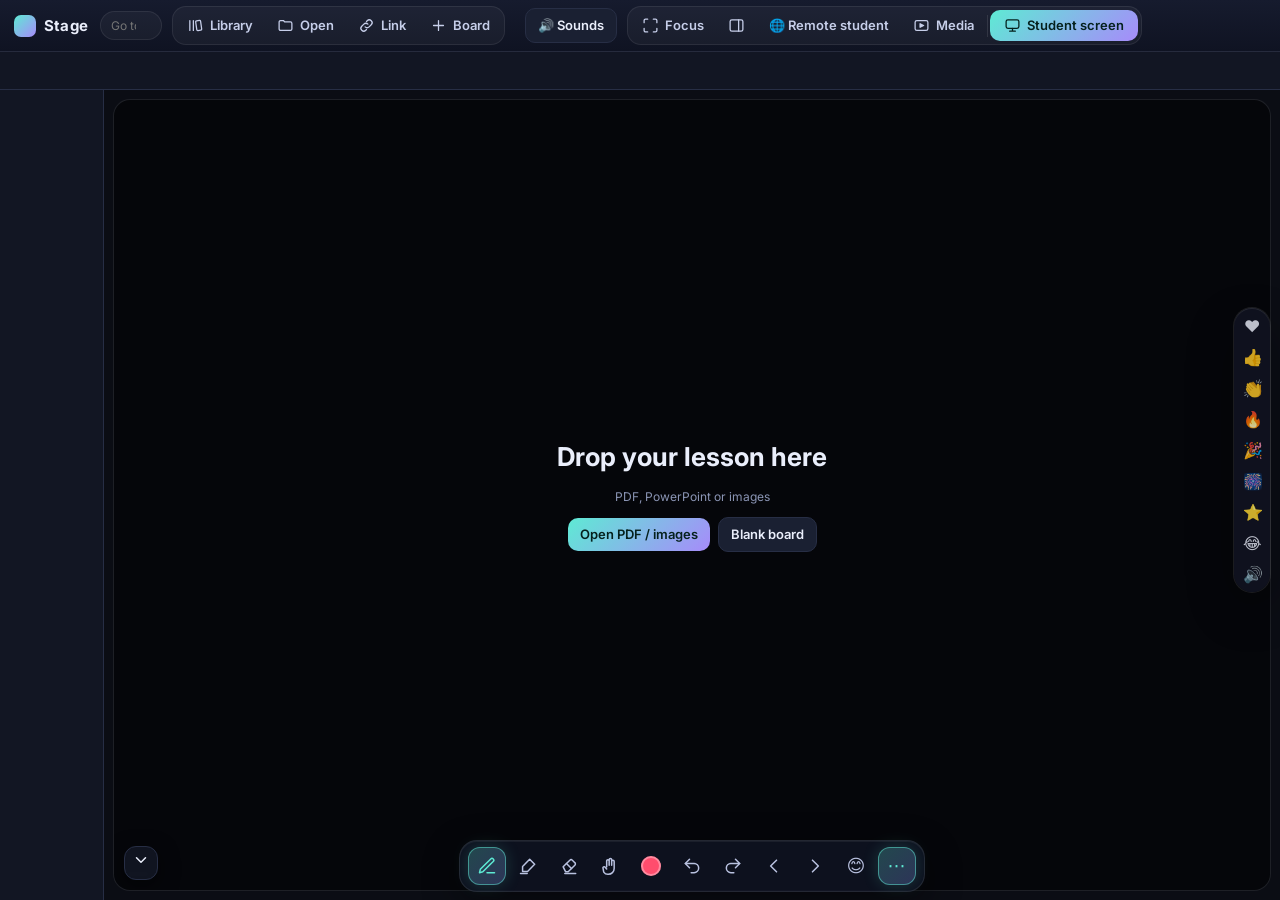
==== stage.html @ eb4d81be "Add files via upload" ====
<!doctype html><html lang="en"><head><meta charset="utf-8"><meta name="referrer" content="strict-origin-when-cross-origin"><meta name="viewport" content="width=device-width,initial-scale=1,viewport-fit=cover"><title>LessonStage Pro · LessoScript</title><link rel="manifest" href="manifest.json"><link rel="icon" href="icon-192.png">
<link rel="preconnect" href="https://cdnjs.cloudflare.com"><link rel="preconnect" href="https://fonts.gstatic.com" crossorigin><link href="https://fonts.googleapis.com/css2?family=Inter:wght@400;600;700&family=Noto+Naskh+Arabic:wght@400;700&family=Amiri:wght@400;700&display=swap" rel="stylesheet" media="print" onload="this.media='all'">
<script>/* pdf.js is loaded on first use (not as a blocking <script>), so a slow or blocked CDN can no longer freeze or crash the whole Stage */
(function(){const V='https://cdnjs.cloudflare.com/ajax/libs/pdf.js/3.11.174/',shim={GlobalWorkerOptions:{},getDocument(o){return{promise:load().then(L=>L.getDocument(o).promise)}}};let ld=null;
function load(){if(window.pdfjsLib&&window.pdfjsLib!==shim)return Promise.resolve(window.pdfjsLib);return ld||(ld=new Promise((ok,no)=>{const e=document.createElement('script');e.src=V+'pdf.min.js';e.onload=()=>{const L=window.pdfjsLib;if(!L||L===shim){ld=null;return no(new Error('PDF library failed to start'))}L.GlobalWorkerOptions.workerSrc=V+'pdf.worker.min.js';ok(L)};e.onerror=()=>{ld=null;no(new Error('PDF library could not load - check your connection'))};document.head.appendChild(e)}))}
window.pdfjsLib=shim;addEventListener('load',()=>setTimeout(()=>{load().catch(()=>{})},3000))})()</script><script>window.lz=()=>window.JSZip?Promise.resolve(window.JSZip):new Promise((r,j)=>{const e=document.createElement("script");e.src="https://cdnjs.cloudflare.com/ajax/libs/jszip/3.10.1/jszip.min.js";e.onload=()=>r(window.JSZip);e.onerror=j;document.head.appendChild(e)})</script>
<style>
:root{--bg:#0b0d14;--s1:#121623;--s2:#1a2032;--bd:#272e45;--tx:#eaeefb;--mu:#8b95b5;--a:#5eead4;--b:#a78bfa;--g:linear-gradient(135deg,#5eead4,#a78bfa);color-scheme:dark}
*{box-sizing:border-box}html,body{height:100%;margin:0}
body{background:var(--bg);color:var(--tx);font:14px/1.45 Inter,'Noto Naskh Arabic',system-ui,sans-serif;overflow:hidden;padding:env(safe-area-inset-top,0) 0 env(safe-area-inset-bottom,0)}
button,input,textarea{font:inherit;color:inherit}button{border:0;background:none;cursor:pointer}
#app{height:100%;display:grid;grid-template-columns:104px 1fr 330px;grid-template-rows:52px 38px 1fr}
.top{grid-column:1/4;display:flex;align-items:center;gap:8px;padding:0 12px;border-bottom:1px solid var(--bd);background:var(--s1)}
.brand{font-weight:700;display:flex;gap:8px;align-items:center}.brand i{width:22px;height:22px;border-radius:7px;background:var(--g)}
.sp{flex:1}.mu{color:var(--mu);font-size:12px}
.btn{display:inline-flex;align-items:center;gap:6px;padding:7px 12px;border-radius:10px;border:1px solid var(--bd);background:var(--s2);font-weight:600;font-size:13px;white-space:nowrap}
.btn:hover{border-color:#44507a}.btn.pri{background:var(--g);color:#05211d;border:0}
#rail{overflow:auto;padding:10px 8px;display:flex;flex-direction:column;gap:8px;border-right:1px solid var(--bd);background:var(--s1)}
.th{position:relative;border-radius:8px;overflow:hidden;outline:2px solid transparent;opacity:.65;flex:none;background:#000}.th.on{outline-color:var(--a);opacity:1}.th img{width:100%;display:block}
.th b{position:absolute;left:4px;bottom:3px;font-size:10px;background:#000b;padding:0 5px;border-radius:4px}
#col{position:relative;min-width:0;min-height:0;padding:12px 12px 84px;display:flex}
#stage{position:relative;flex:1;min-width:0;border-radius:16px;overflow:hidden;background:#05060a;box-shadow:0 0 0 1px #ffffff14}
#cv{position:absolute;inset:0;width:100%;height:100%;touch-action:none;cursor:crosshair}
#empty{position:absolute;inset:0;display:flex;flex-direction:column;gap:12px;align-items:center;justify-content:center;text-align:center;padding:20px}
#empty h1{margin:0;font-size:26px}
.tb{position:absolute;left:50%;bottom:16px;transform:translateX(-50%);display:flex;gap:4px;align-items:center;padding:6px;border-radius:16px;background:#121623ee;border:1px solid var(--bd);box-shadow:0 12px 40px #0009;max-width:calc(100% - 20px);overflow-x:auto}
.tb button{min-width:38px;height:38px;border-radius:10px;font-size:17px;color:var(--tx)}.tb button:hover{background:var(--s2)}.tb button.on{background:var(--g);color:#05211d}
.tb hr{width:1px;height:24px;border:0;background:var(--bd);margin:0 3px}
.sw{width:22px!important;min-width:22px!important;height:22px!important;border-radius:50%!important;border:2px solid transparent!important}.sw.on{border-color:#fff!important;background-clip:padding-box}
#sz{width:70px;accent-color:var(--a)}
#panel{border-left:1px solid var(--bd);background:var(--s1);display:flex;flex-direction:column;min-height:0}
.tabs{display:flex;border-bottom:1px solid var(--bd)}.tabs button{flex:1;padding:11px 0;color:var(--mu);font-weight:600}.tabs button.on{color:var(--a);box-shadow:inset 0 -2px var(--a)}
.pane{display:none;flex:1;overflow:auto;padding:12px;flex-direction:column;gap:10px}.pane.on{display:flex}
textarea,input[type=text],input[type=number]{background:var(--s2);border:1px solid var(--bd);border-radius:10px;padding:10px;width:100%}
textarea{min-height:150px;resize:vertical;font-size:16px}
.card{background:var(--s2);border:1px solid var(--bd);border-radius:12px;padding:10px 12px;display:flex;justify-content:space-between;gap:10px;align-items:center}
.ar{font-family:'Noto Naskh Arabic',serif;font-size:24px;direction:rtl}
.row{display:flex;gap:8px;align-items:center;flex-wrap:wrap}
#ovw{position:absolute;right:14px;top:14px;display:none;flex-direction:column;gap:6px;max-width:44%;max-height:70%;overflow:auto}
#ovw .card{background:#0b0d14ee;font-size:18px}
#pick{position:absolute;inset:0;display:none;align-items:center;justify-content:center;background:#000a;font-size:min(14vw,110px);font-weight:700;text-align:center;padding:20px;cursor:pointer}
#pick span{background:var(--g);-webkit-background-clip:text;background-clip:text;color:transparent}
#tmr{position:absolute;left:14px;top:14px;background:#0b0d14ee;border:1px solid var(--bd);border-radius:12px;padding:6px 14px;font:700 22px Inter;display:none}
#cnt{position:absolute;left:14px;bottom:14px;background:#0b0d14cc;border-radius:8px;padding:2px 10px;font-size:12px;color:var(--mu)}
.sctl{position:absolute;right:12px;bottom:12px;display:none;gap:6px;z-index:5}
.stu #app{display:block}.stu .top,.stu #rail,.stu #panel,.stu .tb{display:none}.stu #col{position:fixed;inset:0;padding:0}.stu #stage{border-radius:0}.stu .sctl{display:flex}.stu #cv{cursor:grab}
.zen #rail,.zen #panel,.zen .top{display:none}.zen #app{display:block}.zen #col{position:fixed;inset:0;padding:0 0 76px}.zen #stage{border-radius:0}
#toast{position:fixed;left:50%;top:64px;transform:translateX(-50%);background:var(--s2);border:1px solid var(--bd);padding:8px 16px;border-radius:12px;opacity:0;transition:.2s;pointer-events:none;z-index:9}
@media(max-width:900px){#app{grid-template-columns:1fr}#rail{display:none}.top{grid-column:1}#panel{display:none;position:fixed;right:0;top:52px;bottom:0;width:min(92vw,360px);z-index:8}#panel.open{display:flex}}
#ov{position:absolute;inset:0;z-index:6;display:none;flex-direction:column;align-items:center;justify-content:center;gap:18px;padding:24px 24px 90px;background:radial-gradient(900px 500px at 50% 0,#241f55,#0b0d14);text-align:center}
.fcard{width:min(760px,92%);min-height:min(340px,45%);display:flex;align-items:center;justify-content:center;padding:30px;border-radius:24px;font-size:clamp(28px,5vw,56px);font-weight:700;background:var(--s2);border:1px solid var(--bd);cursor:pointer;box-shadow:0 20px 60px #0008}.fcard.bk{background:linear-gradient(135deg,#134e4a,#4c1d95)}
.qq{font-size:clamp(26px,4.5vw,50px);font-weight:700;max-width:900px}.qo{display:grid;grid-template-columns:repeat(auto-fit,minmax(260px,1fr));gap:10px;width:min(900px,96%)}
.qo div{background:var(--s2);border:1px solid var(--bd);border-radius:14px;padding:14px 16px;font-size:clamp(18px,2.6vw,28px);display:flex;gap:12px;align-items:center;text-align:start}.qo b{color:var(--a)}.qo .ok{background:#0f5132;border-color:#2ee59d}.qo .no{opacity:.4}
.obar{position:absolute;bottom:14px;display:flex;gap:8px}.obar button{padding:9px 16px;border-radius:12px;background:var(--s2);border:1px solid var(--bd);font-weight:600}.obar .pri{background:var(--g);color:#05211d;border:0}
#media{position:absolute;inset:3% 4% 78px;z-index:5;display:none;align-items:center;justify-content:center;background:#000;border-radius:14px;overflow:hidden;box-shadow:0 0 0 1px #fff2,0 20px 60px #000c}#media>#mn{width:100%;height:100%;border:0;object-fit:contain}
#mbar{position:absolute;bottom:10px;left:50%;transform:translateX(-50%);display:flex;gap:6px;align-items:center;background:#121623ee;padding:6px;border-radius:12px}#mbar button{padding:6px 10px;border-radius:8px;background:var(--s2);font-weight:600}
#md{position:fixed;inset:0;z-index:20;background:#000a;display:none;align-items:center;justify-content:center}.mdc{background:var(--s1);border:1px solid var(--bd);border-radius:18px;padding:18px;display:flex;flex-direction:column;gap:12px;width:min(440px,92vw)}
.stu #media{inset:0;border-radius:0}.stu #ov{padding:24px}

.top{overflow-x:auto}
#dtabs{grid-column:1/4;display:flex;gap:4px;align-items:flex-end;padding:6px 10px 0;background:var(--s1);border-bottom:1px solid var(--bd);overflow-x:auto}
.dt{display:flex;align-items:center;gap:8px;padding:6px 10px;border-radius:9px 9px 0 0;background:var(--s2);color:var(--mu);font-weight:600;font-size:12px;max-width:230px;white-space:nowrap;cursor:pointer;flex:none}
.dt span{overflow:hidden;text-overflow:ellipsis}.dt.on{background:var(--bg);color:var(--tx);box-shadow:inset 0 2px var(--a)}.dt i{font-style:normal;opacity:.55}.dt i:hover{opacity:1;color:#ff6b81}
.stu #dtabs,.zen #dtabs{display:none}
@media(max-width:900px){#dtabs{grid-column:1}}
.wv{--u:15px;background:#05060a;border:1px solid var(--bd);border-radius:12px;aspect-ratio:16/9;overflow:hidden;display:flex;align-items:center;justify-content:center;padding:8px;flex:none}
.wvin{display:flex;flex-direction:column;gap:calc(var(--u)*.5);width:100%;align-items:center;max-height:100%;overflow:auto;margin:auto}
.wc{width:min(100%,calc(var(--u)*30));display:flex;justify-content:space-between;gap:calc(var(--u)*1.2);align-items:center;background:#1a2032;border:1px solid #3a4568;border-radius:calc(var(--u)*.8);padding:calc(var(--u)*.5) calc(var(--u)*1)}
.wt{font:700 calc(var(--u)*1.5)/1.25 Inter,'Noto Naskh Arabic',sans-serif;color:#5eead4}
.wm{font:600 calc(var(--u)*1.1)/1.3 Inter,'Noto Naskh Arabic',sans-serif;color:#fff;text-align:end}
.wm small{display:block;font-size:.65em;color:#9aa6c8;font-weight:500}
#ovw{top:0;left:0;right:0;bottom:0;max-width:none;max-height:none;width:100%;height:100%;align-items:center;justify-content:center;background:#05060af2;z-index:4;padding:4vmin;--u:clamp(18px,3.4vmin,56px);overflow:auto;gap:0}
#wl{display:none!important}
.tpv{font:700 44px Inter;text-align:center;border:2px solid var(--a);border-radius:14px;padding:6px;background:#05060a;font-variant-numeric:tabular-nums;letter-spacing:.04em}
.stu #tmr{left:50%;top:3vh;transform:translateX(-50%);font-size:clamp(44px,9vmin,130px);padding:.08em .45em;background:#05060af2;border:3px solid var(--a);color:#fff;font-variant-numeric:tabular-nums;letter-spacing:.04em;border-radius:.3em;z-index:7}
#fsh{position:fixed;left:50%;bottom:5vh;transform:translateX(-50%);background:#121623f0;border:1px solid var(--a);border-radius:14px;padding:12px 20px;font-weight:700;z-index:30;display:none;pointer-events:none}
.md2{position:fixed;inset:0;z-index:20;background:#000a;display:none;align-items:center;justify-content:center}
.lbi{display:flex;gap:8px;align-items:center;padding:8px 10px;border:1px solid var(--bd);border-radius:10px;background:var(--s2)}.lbi span{flex:1;overflow:hidden;text-overflow:ellipsis;white-space:nowrap}

/* panel closed by default, opens/closes with ☰ */
#app{grid-template-columns:104px 1fr 0}#panel{display:none}
.po #app{grid-template-columns:104px 1fr 330px}.po #panel{display:flex}
@media(max-width:900px){#app,.po #app{grid-template-columns:1fr}.po #panel{display:flex}}
#ering{position:absolute;pointer-events:none;border:2px solid #fff;border-radius:50%;display:none;z-index:3;mix-blend-mode:difference;transform:translate(-50%,-50%)}
#yterr{position:absolute;inset:0;z-index:4;display:none;flex-direction:column;gap:12px;align-items:center;justify-content:center;background:#000d;text-align:center;padding:20px}
</style><style>
#fxl{position:fixed;inset:0;pointer-events:none;z-index:99998;overflow:hidden}
.fxe{position:absolute;will-change:transform,opacity;user-select:none;filter:drop-shadow(0 4px 8px #0006)}
#rbar{position:fixed;right:14px;top:50%;transform:translateY(-50%);z-index:99999;display:flex;flex-direction:column;gap:8px;padding:8px;border-radius:18px;background:#121623e6;box-shadow:0 0 0 1px #fff2,0 10px 30px #0008;transition:opacity .2s}
#rbar button{width:46px;height:46px;border-radius:14px;border:0;background:#ffffff12;font-size:24px;cursor:pointer;transition:transform .12s,background .12s}
#rbar button:hover{background:#ffffff26;transform:scale(1.14)}#rbar button:active{transform:scale(.92)}
#rbar .lc{font:700 11px system-ui;color:#5eead4;text-align:center;margin-top:-2px}
#rtog{position:fixed;right:14px;bottom:14px;z-index:99999;border:0;border-radius:50%;width:44px;height:44px;background:#121623e6;font-size:20px;cursor:pointer;box-shadow:0 0 0 1px #fff2}
#ybox{position:absolute;inset:0;z-index:4;display:flex;flex-direction:column;gap:14px;align-items:center;justify-content:center;background:radial-gradient(circle at 50% 40%,#2a1020,#000);text-align:center;padding:24px;color:#fff;font-family:system-ui}
#ybox .th{width:min(420px,70%);aspect-ratio:16/9;border-radius:14px;background:#111 center/cover;box-shadow:0 10px 40px #000a;position:relative}
#ybox .th:after{content:'▶';position:absolute;inset:0;display:grid;place-items:center;font-size:54px;color:#fff;text-shadow:0 2px 12px #000}
</style><style id="tablet-fix-v1">
html,body{overscroll-behavior:none;-webkit-text-size-adjust:100%}
#stage,#cv,#media{touch-action:none;-webkit-user-select:none;user-select:none;-webkit-touch-callout:none}
#cv{transform:translateZ(0)}
#rail,#panel{overscroll-behavior:contain;-webkit-overflow-scrolling:touch;touch-action:pan-y}
#tb{overflow:visible!important;flex-wrap:nowrap!important}
#tb hr{display:none!important}
#tb #tbCol i{display:block;width:20px;height:20px;border-radius:50%;background:#ff4d6d;box-shadow:inset 0 0 0 2px rgba(255,255,255,.35)}
#tb #tbMoreBtn{font-size:20px;letter-spacing:1px}
#tb .tbpop{display:none;position:absolute;bottom:calc(100% + 10px);left:50%;transform:translateX(-50%);z-index:60;background:rgba(16,20,36,.97);border:1px solid rgba(255,255,255,.12);border-radius:16px;padding:10px;box-shadow:0 16px 40px #000a;align-items:center;justify-content:center;gap:8px;flex-wrap:wrap;max-width:min(92vw,360px)}
#tb .tbpop.open{display:flex}
#tb #tbMore.open{display:grid;grid-template-columns:repeat(auto-fill,minmax(66px,1fr));width:min(92vw,380px);gap:6px}
#tb #tbMore button:not(.sw){width:auto!important;height:auto!important;min-height:56px;flex-direction:column;gap:3px;padding:6px 2px!important;font-size:19px!important}
#tb #tbMore button:not(.sw)::after{content:attr(data-l);font:600 10px system-ui;opacity:.75;text-align:center;line-height:1.15;white-space:normal}
@media(max-width:560px){#tb button:not(.sw):not(#tbMore button){width:34px!important;height:34px!important;min-width:34px!important}}
</style>
<style id="ux-fix">
/* hide stray scrollbars on strips */
.top,#dtabs,#stabs{scrollbar-width:none;-ms-overflow-style:none}.top::-webkit-scrollbar,#dtabs::-webkit-scrollbar,#stabs::-webkit-scrollbar{display:none}
.top{flex-wrap:nowrap;overflow-x:auto;overflow-y:hidden}.top>*{flex:none}
/* doc tabs: compact, clear, with overflow list */
#dtabs{position:relative;align-items:center;gap:3px;scroll-snap-type:x proximity}
.dt{max-width:170px;min-width:64px;scroll-snap-align:center;contain:layout style}.dt span{min-width:0}
#tlBtn{position:sticky;right:0;flex:none;margin-left:auto;padding:5px 10px;border-radius:9px;background:var(--s2);color:var(--tx);font-weight:700;font-size:12px;box-shadow:-10px 0 10px var(--s1);z-index:3}
#tlPop{position:fixed;z-index:100000;display:none;flex-direction:column;gap:2px;min-width:220px;max-width:min(92vw,360px);max-height:60vh;overflow-y:auto;padding:6px;border-radius:14px;background:#10142cf7;border:1px solid #ffffff1f;box-shadow:0 16px 40px #000a}
#tlPop.open{display:flex}#tlPop button{text-align:start;padding:9px 12px;border-radius:9px;color:var(--tx);font-size:13px;font-weight:600;white-space:nowrap;overflow:hidden;text-overflow:ellipsis}#tlPop button.on{background:var(--g);color:#05211d}
/* teacher dock: slimmer + collapsible */
#tb{bottom:8px;padding:3px;gap:1px;border-radius:14px;max-width:calc(100% - 64px)}
#tb button:not(.sw){min-width:34px;height:34px;font-size:16px}
#tb.min{display:none!important}
#tbMin{position:absolute;left:10px;bottom:10px;z-index:61;width:34px;height:34px;border-radius:12px;background:#121623ee;border:1px solid var(--bd);color:var(--tx);font-size:15px;box-shadow:0 6px 20px #0008}
@media(max-height:620px),(max-width:560px){#tb button:not(.sw){min-width:32px;height:32px;font-size:15px}#tb{bottom:4px}#tbMin{bottom:6px;left:6px}}
/* student toolbar: fits between tab bar and bottom, wraps into columns */
html body.stu.tbon .tb{display:grid!important;grid-auto-flow:column;grid-template-rows:repeat(var(--rows,12),30px);grid-auto-columns:30px;gap:3px;align-items:center;justify-items:center;top:calc(var(--stabH,0px) + 8px)!important;bottom:auto!important;right:6px;left:auto;transform:none!important;max-height:calc(100dvh - var(--stabH,0px) - 16px)!important;max-width:calc(100vw - 12px)!important;overflow:hidden!important;padding:5px;border-radius:14px}
html body.stu.tbon .tb .asec{width:auto}html body.stu.tbon .tb #sz{width:30px}
html body.stu.tbon .tb button{min-width:30px!important;width:30px!important;height:30px!important}
html body.stu.tbon .tb .sw{width:18px!important;min-width:18px!important;height:18px!important}
html body.stu.tbon .tb hr{display:none}
/* perf */
#rail>*{content-visibility:auto;contain-intrinsic-size:auto 90px}
#panel,#rail{contain:layout style}
@media(max-width:1100px){.top .btn{padding:6px 8px}.top .brand{display:none}}
</style>
<style>#snL{display:flex;flex-direction:column;gap:6px}.snr{position:relative;display:flex;align-items:center;gap:4px;padding:6px;border:1px solid var(--bd);border-radius:10px;background:var(--s2);overflow:hidden}.snr.cu{border-color:var(--a)}.snr.pl{border-color:#2ee59d;background:#12302a}.snr .gr{cursor:grab;color:var(--mu);padding:0 4px;touch-action:none}.snr .pb{flex:0 0 40px;height:40px;border-radius:50%;background:var(--g);color:#05211d;font-size:16px}.snr .nm{flex:1;min-width:0;cursor:pointer;overflow:hidden;text-overflow:ellipsis;white-space:nowrap;font-size:13px}.snr button:not(.pb){width:26px;height:30px;color:var(--mu)}.snr i{position:absolute;left:0;bottom:0;height:3px;width:0;background:#2ee59d}#snd select{background:var(--s2);color:var(--tx);border:1px solid var(--bd);border-radius:10px;padding:7px}</style>
<style>#snBar{display:none;position:fixed;right:10px;bottom:10px;z-index:7;gap:5px;padding:5px;background:#121623ee;border:1px solid var(--bd);border-radius:14px;box-shadow:0 6px 24px #0008;max-width:min(92vw,330px)}.snbar #snBar{display:flex}.stu #snBar{display:none!important}#snBar button{height:36px;min-width:36px;border-radius:9px;background:var(--s2);color:var(--tx);font-size:14px;font-weight:700}#snBar .n{background:var(--g);color:#05211d;padding:0 10px;max-width:150px;overflow:hidden;text-overflow:ellipsis;white-space:nowrap}
#snL.pads{display:grid;grid-template-columns:repeat(2,1fr);gap:8px}#snL.pads .snr{flex-direction:column;justify-content:center;min-height:86px;padding:8px;text-align:center;cursor:pointer;background:hsl(var(--h) 45% 24%);border-color:hsl(var(--h) 60% 45%)}#snL.pads .snr .gr,#snL.pads .snr button:not(.pb),#snL.pads .snr .pb{display:none}#snL.pads .snr .nm{flex:none;white-space:normal;font-size:15px;font-weight:700}#snL.pads .snr.cu{outline:2px solid var(--a)}#snL.pads .snr.pl{background:#14693f;outline:2px solid #2ee59d}</style>
</head><body>
<div id="app">
 <div class="top"><div class="brand"><i></i>Stage</div><span class="mu" id="pg"></span><input type="number" id="gp" min="1" placeholder="Go to" title="Type page number, press Enter" style="width:74px;padding:6px 8px;border-radius:10px"><div class="sp"></div>
  <button class="btn" onclick="libDlg()">📚 Library</button><button class="btn" onclick="F.click()">📂 Open</button><button class="btn" onclick="openLink()" title="Open a Google Drive / Docs / Slides link or a direct PDF link">🔗 Link</button><button class="btn" onclick="addBoard()">＋ Board</button>
  <button class="btn" onclick="zen()" title="Hide panels (Tab)">⛶ Focus</button>
  <button class="btn" onclick="tp()" title="Notes · Words · Study · Class">☰</button>
  <button class="btn" onclick="sndOpen()" title="Voice clips (N = next, M = stop)">🔊 Sounds</button><button class="btn" onclick="mDlg()">🎬 Media</button><button class="btn" id="stopShare" onclick="closeMedia()" title="Stop showing this on the student screen" style="display:none;background:#e11d48;border:0;color:#fff">⏹ Stop share</button><button class="btn pri" onclick="openStu()">🖥 Student screen</button>
  <input id="F" type="file" multiple accept=".pdf,.pptx,image/*" hidden></div>
 <div id="dtabs"></div><aside id="rail"></aside>
 <main id="col"><div id="stage"><canvas id="cv"></canvas>
  <div id="empty"><h1>Drop your lesson here</h1><div class="mu">PDF, PowerPoint or images</div><div class="row"><button class="btn pri" onclick="F.click()">Open PDF / images</button><button class="btn" onclick="addBoard()">Blank board</button></div></div>
  <div id="ering"></div><div id="tmr"></div><div id="ovw"></div><div id="pick"><span></span></div><div id="cnt"></div><div id="ov"></div><div id="media"></div>
  <div class="sctl"><button class="btn" id="fol" onclick="S.follow=1;fx();need=1;this.style.display='none'" style="display:none">⟲ Follow teacher</button><button class="btn" onclick="zoomBy(1.3)">＋</button><button class="btn" onclick="zoomBy(1/1.3)">－</button><button class="btn pri" onclick="fs()">⛶ Full screen</button></div></div>
  <div class="tb" id="tb">
   <button data-t="pen" class="on" title="Pen (P)">✏️</button><button onclick="undo()" title="Undo (Ctrl+Z)">↶</button><button onclick="redo()" title="Redo (Ctrl+Y)">↷</button><button onclick="clr()" title="Clear slide">🗑</button><button onclick="zoomBy(1.3)" title="Zoom in (+)">🔍</button><button data-t="hl" title="Highlighter (H)">🖍</button><button data-t="line" title="Line">╱</button><button data-t="rect" title="Box">▭</button><button data-t="eraser" title="Eraser (E)">⌫</button><button data-t="laser" title="Laser (L)">🔴</button><button data-t="spot" title="Spotlight (S)">🔦</button><button data-t="hand" title="Move / zoom (V)">✋</button><hr>
   <button class="sw on" style="background:#ff4d6d" data-c="#ff4d6d"></button><button class="sw" style="background:#ffd23f" data-c="#ffd23f"></button><button class="sw" style="background:#2ee59d" data-c="#2ee59d"></button><button class="sw" style="background:#4cc9f0" data-c="#4cc9f0"></button><button class="sw" style="background:#fff" data-c="#ffffff"></button><button class="sw" style="background:#111;border-color:#555!important" data-c="#111111"></button>
   <input id="sz" type="range" min="2" max="24" value="4"><hr>
   
   <button onclick="rst()" title="Reset zoom (0)">⤢</button><button onclick="blank()" id="bl" title="Blank student screen (B)">🙈</button><button onclick="go(S.i-1)">◀</button><button onclick="go(S.i+1)">▶</button><button onclick="fs()" title="Fullscreen (F)">⛶</button>
  </div></main>
 <aside id="panel"><div class="tabs"><button onclick="tp()" title="Close panel" style="flex:0 0 40px">✕</button><button class="on" data-p="n">Notes</button><button data-p="w">Words</button><button data-p="q">Study</button><button data-p="c">Class</button><button data-p="snd">🔊</button></div>
  <div class="pane on" id="n"><textarea id="nt" dir="auto" style="min-height:60vh" placeholder="Notes for this slide"></textarea><div class="mu">Only you see these.</div></div>
  <div class="pane" id="w"><div class="mu">One per line: <b>term | meaning | note</b></div><textarea id="wt" dir="auto" placeholder="term | meaning | note"></textarea>
   <div class="row"><button class="btn pri" id="wb" onclick="S.words=!S.words;wb();st()">Show to students</button></div><div class="mu">Preview: exactly what students will see</div><div id="wprev" class="wv"></div><div id="wl"></div></div>
  <div class="pane" id="q"><button class="btn pri" onclick="buildCards(true)">✨ Auto-build cards (files + AI)</button><div class="row"><button class="btn" onclick="startFC()">🃏 Flashcards</button><button class="btn" onclick="startQZ()">❓ Quiz</button></div><div class="mu" id="qc">0 cards</div><textarea id="ct" dir="auto" style="min-height:50vh" placeholder="term | meaning (one card per line)"></textarea><div class="mu">Edit freely. Both screens show the card or quiz live.</div></div>
  <div class="pane" id="c"><b>Timer</b><div id="tpv" class="tpv">05:00</div><div class="mu">Preview: students see it large, top-centre</div><div class="row"><input type="number" id="tm" value="5" min="1" style="width:80px"><span class="mu">min</span><button class="btn pri" onclick="timer(+tm.value*60)">Start</button><button class="btn" onclick="timer(0)">Stop</button><button class="btn" onclick="timer(0);tm.value=5;tpv()">↺ Reset</button></div>
   <b>Pick a student</b><textarea id="nm" dir="auto" style="min-height:90px" placeholder="One name per line"></textarea><button class="btn pri" onclick="pickN()">🎲 Pick random</button>
   <b>Shortcuts</b><div class="mu">← → slides · P pen · H highlight · E erase · L laser · S spotlight · V move · B blank student · F fullscreen · Tab hide panels · Ctrl+Z undo · wheel / pinch zoom · double-click reset</div></div>  <div class="pane" id="snd"><div class="row"><select id="snSet" style="flex:1;min-width:0"></select><button class="btn" id="snNew" title="New lesson set">＋ Set</button></div>
   <div class="row"><button class="btn pri" id="snN" style="flex:1;justify-content:center;padding:14px 10px;font-size:15px;min-width:0;overflow:hidden">▶ Next</button><button class="btn" id="snP" title="Pause / resume (K)" style="padding:14px 14px">⏸</button><button class="btn" id="snR" title="Repeat last clip (J)" style="padding:14px 14px">↺</button><button class="btn" id="snS" style="padding:14px 14px;background:#e11d48;border:0;color:#fff" title="Stop (M)">⏹</button></div>
   <div class="row"><button class="btn" onclick="$('snF').click()">＋ Add sounds</button><input type="file" id="snF" multiple accept="audio/*,video/*,.mp3,.mpeg,.mpg,.mpga,.mp2,.m4a,.m4b,.mp4,.aac,.adts,.wav,.wave,.ogg,.oga,.opus,.webm,.weba,.flac,.aif,.aiff,.caf,.amr,.3gp,.3gpp,.wma,.mka" hidden><button class="btn" id="snPads" title="Big buttons for quick tapping">▦ Pads</button><button class="btn" id="snClr" title="Delete all in this set">🗑</button></div>
   <div class="row"><span class="mu">🔈</span><input type="range" id="snV" min="0" max="1" step="0.05" style="flex:1"></div>
   <div class="row"><label class="mu" style="display:flex;gap:6px;align-items:center"><input type="checkbox" id="snA">Play all in a row, wait</label><input type="number" id="snG" min="0" max="30" step="0.5" style="width:64px"><span class="mu">sec between</span></div>
   <label class="mu" style="display:flex;gap:6px;align-items:center"><input type="checkbox" id="snB">Show quick bar on the stage</label>
   <div id="snL"></div>
   <div class="row" style="border-top:1px solid var(--bd);padding-top:10px"><button class="btn" id="snBk" title="Save all sets and clips to one file">💾 Backup</button><button class="btn" onclick="$('snRF').click()" title="Load a backup file">📥 Restore</button><input type="file" id="snRF" accept=".lsounds" hidden></div>
   <div class="mu" style="font-size:12px">N next · M stop · K pause · J repeat · drag ⠿ or ▲▼ to arrange. Saved on this device; use Backup to move them. The teacher screen plays the sound.</div></div>
</aside>
</div><div id="snBar"><button id="bR" title="Repeat last (J)">↺</button><button id="bN" class="n">▶ Next</button><button id="bP" title="Pause (K)">⏸</button><button id="bS" title="Stop (M)">⏹</button></div><div id="toast"></div><div id="md"><div class="mdc"><b>Show media to students</b><button class="btn" onclick="$('mf').click()">📁 Video or image from device</button><input type="file" id="mf" accept="video/*,image/*" hidden onchange="mFile(this.files[0]);this.value=''"><button class="btn pri" onclick="liveStart()">🖥 Show a website (share its browser tab)</button><div class="mu" style="font-size:12px">Open the site (e.g. quran.com/quraysh) in another tab, click here, pick that tab. It shows live here and on the student screen.</div><div class="row"><input type="text" id="mu" placeholder="Website, YouTube, video or image link (e.g. https://quran.com/quraysh)" style="flex:1"><button class="btn pri" onclick="mUrl()">Add</button></div><button class="btn" onclick="mDlg()">Cancel</button></div></div>
<script>
function IT(){return /iPad|Android|Tablet/i.test(navigator.userAgent)||(navigator.maxTouchPoints>1&&/Mac/.test(navigator.platform))}function PW(){return IT()?2600:4096}
let SRC='<!doctype html>'+document.documentElement.outerHTML;let SW=null;const $=id=>document.getElementById(id),STU=location.hash==='#student'||window.name==='lsstudent',F=$('F');
if(STU)document.body.classList.add('stu');
const ch=new BroadcastChannel('lessonstage-pro'),S={pages:[],i:0,v:{z:1,cx:.5,cy:.5},tool:'pen',color:'#ff4d6d',size:4,blank:0,ptr:null,live:null,words:0,follow:1,end:0};
pdfjsLib.GlobalWorkerOptions.workerSrc='https://cdnjs.cloudflare.com/ajax/libs/pdf.js/3.11.174/pdf.worker.min.js';
const cv=$('cv'),cx=cv.getContext('2d');let W=0,H=0,D=1,need=1,space=0;
const P=()=>S.pages[S.i],BCOK=/^https?:$/.test(location.protocol),send=m=>{if(1){m.n=Math.random();if(BCOK)ch.postMessage(m);else try{if(STU)opener&&opener.postMessage(m,'*');else SW&&!SW.closed&&SW.postMessage(m,'*')}catch(e){}}};
function toast(t){const e=$('toast');e.textContent=t;e.style.opacity=1;clearTimeout(toast.h);toast.h=setTimeout(()=>e.style.opacity=0,1800)}
function size(){const r=$('stage').getBoundingClientRect();D=Math.min(devicePixelRatio||1,IT()?(STU?1.5:1.75):2);W=r.width;H=r.height;cv.width=W*D;cv.height=H*D;need=1}
let _rw=0,_rh=0,_rt=0;new ResizeObserver(()=>{const r=$('stage').getBoundingClientRect();if(Math.abs(r.width-_rw)<2&&Math.abs(r.height-_rh)<2)return;_rw=r.width;_rh=r.height;cancelAnimationFrame(_rt);_rt=requestAnimationFrame(size)}).observe($('stage'));
const geo=()=>{const p=P();if(!p)return null;const f=Math.min(W/p.w,H/p.h);return{p,bw:p.w*f,bh:p.h*f}};
const toS=(g,x,y)=>[W/2+(x-S.v.cx)*g.bw*S.v.z,H/2+(y-S.v.cy)*g.bh*S.v.z],toN=(g,x,y)=>[(x-W/2)/(g.bw*S.v.z)+S.v.cx,(y-H/2)/(g.bh*S.v.z)+S.v.cy];
function clampV(){const v=S.v;v.z=Math.max(1,Math.min(10,v.z));v.cx=Math.max(0,Math.min(1,v.cx));v.cy=Math.max(0,Math.min(1,v.cy));if(v.z==1){v.cx=v.cy=.5}}
function stroke(s,g){const z=S.v.z;cx.save();cx.lineCap=cx.lineJoin='round';cx.strokeStyle=s.c;cx.lineWidth=s.w*g.bw*z*(s.k=='hl'?4:1);if(s.k=='hl')cx.globalAlpha=.38;
 const Q=s.p.map(q=>toS(g,q[0],q[1])),a=Q[0],b=Q[Q.length-1];cx.beginPath();
 if(s.k=='rect')cx.rect(a[0],a[1],b[0]-a[0],b[1]-a[1]);else if(s.k=='line'){cx.moveTo(a[0],a[1]);cx.lineTo(b[0],b[1])}
 else{cx.moveTo(a[0],a[1]);if(Q.length==1)cx.lineTo(a[0]+.1,a[1]);for(let i=1;i<Q.length-1;i++)cx.quadraticCurveTo(Q[i][0],Q[i][1],(Q[i][0]+Q[i+1][0])/2,(Q[i][1]+Q[i+1][1])/2);if(Q.length>1)cx.lineTo(b[0],b[1])}
 cx.stroke();cx.restore()}
function ensurePg(i){for(const k of[i,i+1,i-1]){const p=S.pages[k];if(p&&!p.bmp&&!p.dec&&p.blob){p.dec=1;createImageBitmap(p.blob).then(b=>{p.bmp=b;need=1}).catch(()=>{p.dec=0})}}}
function draw(){need=0;cx.setTransform(D,0,0,D,0,0);cx.clearRect(0,0,W,H);cx.imageSmoothingEnabled=true;cx.imageSmoothingQuality='high';const g=geo();if(!g||S.blank){if(S.blank&&STU){cx.fillStyle='#000';cx.fillRect(0,0,W,H)}return}
 const[x,y]=toS(g,0,0);if(!g.p.bmp){ensurePg(S.i);return}const dw=g.bw*S.v.z,dh=g.bh*S.v.z,bm=g.p.bmp,ix=Math.max(0,x),iy=Math.max(0,y),ex=Math.min(W,x+dw),ey=Math.min(H,y+dh);cx.imageSmoothingQuality=(performance.now()-(S.mvT||0)<160||S.live||S.ptr)?'low':'high';if(ex>ix&&ey>iy){const kx=bm.width/dw,ky=bm.height/dh;cx.drawImage(bm,(ix-x)*kx,(iy-y)*ky,(ex-ix)*kx,(ey-iy)*ky,ix,iy,ex-ix,ey-iy)}g.p.strokes.forEach(s=>stroke(s,g));if(S.live)stroke(S.live,g);
 const q=S.ptr;if(q){const[px,py]=toS(g,q.x,q.y);if(q.m=='spot'){const r=Math.min(W,H)*.16;cx.fillStyle='rgba(0,0,0,.78)';cx.beginPath();cx.rect(0,0,W,H);cx.arc(px,py,r,0,7);cx.fill('evenodd')}
 else{const gr=cx.createRadialGradient(px,py,0,px,py,18);gr.addColorStop(0,'#fff');gr.addColorStop(.25,'#ff2d55');gr.addColorStop(1,'rgba(255,45,85,0)');cx.fillStyle=gr;cx.beginPath();cx.arc(px,py,18,0,7);cx.fill()}}}
(function loop(){if(need)draw();requestAnimationFrame(loop)})();
let vt=0;function st(){const p=P();const m={t:'st',i:S.i,v:S.v,blank:S.blank,words:S.words&&p?p.words:null};if(!vt){vt=1;setTimeout(()=>{vt=0;send(m)},33)}else{send(m)}}
function fx(){}
function go(i){if(!S.pages.length)return;S.i=Math.max(0,Math.min(S.pages.length-1,i));if(!S.keepZ)S.v={z:1,cx:.5,cy:.5};if(S.flow){const g0=geo();if(g0)S.v.cy=Math.min(H/(g0.bh*S.v.z)/2,.5)}S.live=null;S.ptr=null;ui();st();need=1}
function zoomBy(k,sx=W/2,sy=H/2){const g=geo();if(!g)return;const[nx,ny]=toN(g,sx,sy);S.v.z*=k;clampV();if(S.v.z>1){S.v.cx=nx-(sx-W/2)/(g.bw*S.v.z);S.v.cy=ny-(sy-H/2)/(g.bh*S.v.z);clampV()}need=1;st()}
function rst(){S.v={z:1,cx:.5,cy:.5};need=1;st()}
// input
const pts=new Map();let cur=null,pan=null,pin=null,lastL=0;
const mid=()=>{const a=[...pts.values()];return{x:(a[0][0]+a[1][0])/2,y:(a[0][1]+a[1][1])/2,d:Math.hypot(a[0][0]-a[1][0],a[0][1]-a[1][1])}};
cv.onpointerdown=e=>{cv.setPointerCapture(e.pointerId);pts.set(e.pointerId,[e.offsetX,e.offsetY]);const g=geo();if(!g)return;
 if(pts.size==2){cur=null;S.live=null;pin=mid();pin.z=S.v.z;return}
 if((STU&&S.tool=='hand')||S.tool=='hand'||space||e.button==1){pan={x:e.offsetX,y:e.offsetY,cx:S.v.cx,cy:S.v.cy};cv.style.cursor='grabbing';return}
 const[x,y]=toN(g,e.offsetX,e.offsetY),t=S.tool;
 if(t=='eraser'){cur='e';er(x,y,g);return}
 if(t=='laser'||t=='spot'){cur='p';S.ptr={x,y,m:t};send({t:'ptr',p:S.ptr});need=1;return}
 cur={k:t,c:S.color,w:S.size/(g.bw*S.v.z),p:[[x,y]]};S.live=cur;need=1};
cv.onpointermove=e=>{if(!pts.has(e.pointerId))return;pts.set(e.pointerId,[e.offsetX,e.offsetY]);const g=geo();if(!g)return;
 if(pin&&pts.size==2){const m=mid(),[nx,ny]=toN(g,pin.x,pin.y);if(!(pin.d>8)||!(m.d>0))return;S.v.z=pin.z*m.d/pin.d;clampV();if(S.v.z>1){S.v.cx=nx-(m.x-W/2)/(g.bw*S.v.z);S.v.cy=ny-(m.y-H/2)/(g.bh*S.v.z);clampV()}need=1;st();return}
 if(pan){S.v.cx=pan.cx-(e.offsetX-pan.x)/(g.bw*S.v.z);S.v.cy=pan.cy-(e.offsetY-pan.y)/(g.bh*S.v.z);clampV();need=1;st();return}
 if(!cur)return;const ev=e.getCoalescedEvents?e.getCoalescedEvents():[e];
 for(const c of(ev.length?ev:[e])){const r=cv.getBoundingClientRect(),[x,y]=toN(g,c.clientX-r.left,c.clientY-r.top);
  if(cur=='e')er(x,y,g);else if(cur=='p'){S.ptr={x,y,m:S.tool};}
  else if(cur.k=='line'||cur.k=='rect')cur.p=[cur.p[0],[x,y]];else cur.p.push([x,y])}
 if(cur=='p')send({t:'ptr',p:S.ptr});else if(cur&&cur!='e'){const n=performance.now();if(n-lastL>30){lastL=n;const L=cur.p.length,K=Math.ceil(L/120);send({t:'live',s:K>1?{...cur,p:cur.p.filter((_,i)=>i%K==0||i==L-1)}:cur})}}need=1};
const up=e=>{pts.delete(e.pointerId);if(pts.size<2)pin=null;if(pan){pan=null;cv.style.cursor=STU?'grab':''}
 if(pts.size)return;if(cur&&cur!='e'&&cur!='p'){if(cur.p.length>0){snap();P().strokes.push(cur);send({t:'add',i:S.i,s:cur})}S.live=null;send({t:'live',s:null})}
 if(cur=='p'){S.ptr=null;send({t:'ptr',p:null})}cur=null;need=1};
cv.onpointerup=cv.onpointercancel=up;
cv.addEventListener('wheel',e=>{e.preventDefault();zoomBy(Math.exp(-e.deltaY*.0018),e.offsetX,e.offsetY)},{passive:false});
cv.ondblclick=rst;
function er(x,y,g){const p=P(),th=16/(g.bw*S.v.z),n=p.strokes.length;p.strokes=p.strokes.filter(s=>!s.p.some((q,j)=>Math.hypot((q[0]-x)*g.bw,(q[1]-y)*g.bh)<th*g.bw)&&!(s.p.length>1&&mids(s).some(q=>Math.hypot((q[0]-x)*g.bw,(q[1]-y)*g.bh)<th*g.bw)));if(p.strokes.length!=n){send({t:'set',i:S.i,l:p.strokes});need=1}}
function mids(s){const o=[],a=s.p[0],b=s.p[s.p.length-1];if(s.k=='line'||s.k=='rect'){for(let k=1;k<12;k++)o.push([a[0]+(b[0]-a[0])*k/12,a[1]+(b[1]-a[1])*k/12])}if(s.k=='rect'){o.push([a[0],b[1]],[b[0],a[1]])}return o}
function undo(){const p=P();if(!p)return;p.strokes.pop();send({t:'set',i:S.i,l:p.strokes});need=1}
function clr(){const p=P();if(!p||!p.strokes.length)return;p.strokes=[];send({t:'set',i:S.i,l:[]});need=1;toast('Cleared')}
function blank(){S.blank=S.blank?0:1;$('bl').classList.toggle('on',!!S.blank);toast(S.blank?'Student screen blanked':'Student screen live');st()}
// files
async function push(c){const blob=await new Promise(r=>c.toBlob(r,'image/jpeg',.95)),bmp=await createImageBitmap(blob);S.pages.push({blob,bmp,w:c.width,h:c.height,strokes:[],notes:'',words:''})}
async function addFiles(fs){const was=S.pages.length;try{for(const f of fs){if(/\.pdf$/i.test(f.name)){const d=await pdfjsLib.getDocument({data:await f.arrayBuffer()}).promise;for(let n=1;n<=d.numPages;n++){toast('Loading page '+n+' / '+d.numPages);const pg=await d.getPage(n),w=pg.getViewport({scale:1}).width,vp=pg.getViewport({scale:Math.min(2.5,2200/w)}),c=document.createElement('canvas');c.width=vp.width;c.height=vp.height;await pg.render({canvasContext:c.getContext('2d'),viewport:vp}).promise;await push(c)}}
 else if(f.type.startsWith('image/')){const b=await createImageBitmap(f),c=document.createElement('canvas');c.width=b.width;c.height=b.height;c.getContext('2d').drawImage(b,0,0);await push(c)}}}catch(err){toast('Could not read file')}
 if(S.pages.length>was){sendPages();go(was);toast('Ready ✓')}}
async function addBoard(){const c=document.createElement('canvas');c.width=1600;c.height=900;const x=c.getContext('2d');x.fillStyle='#fdfcf7';x.fillRect(0,0,1600,900);await push(c);sendPages();go(S.pages.length-1)}
F.onchange=()=>{addFiles([...F.files]);F.value=''};
$('stage').ondragover=e=>e.preventDefault();$('stage').ondrop=e=>{e.preventDefault();addFiles([...e.dataTransfer.files])};
function sendPages(){if(!STU)send({t:'pages',l:S.pages.map(p=>({blob:p.blob,w:p.w,h:p.h,strokes:p.strokes,r:p.rot||p.rotWant||0}))});}
// UI
function ui(){const n=S.pages.length;$('empty').style.display=n?'none':'flex';$('cnt').textContent=n?(S.i+1)+' / '+n:'';$('pg').textContent=n?'Slide '+(S.i+1)+' of '+n:'';
 if(!STU){const r=$('rail');if(r.children.length!=n){r.innerHTML='';S.pages.forEach((p,i)=>{const d=document.createElement('div');d.className='th';d.innerHTML='<img src="'+(p.url||(p.url=URL.createObjectURL(p.blob)))+'"><b>'+(i+1)+'</b>';d.onclick=()=>go(i);r.appendChild(d)})}
  [...r.children].forEach((d,i)=>d.classList.toggle('on',i==S.i));const c=r.children[S.i];c&&c.scrollIntoView({block:'nearest'});
  const p=P();$('nt').value=p?p.notes:'';$('wt').value=p?p.words:'';rw()}need=1}
function rw(){const p=P(),l=$('wl');l.innerHTML='';if(p)p.words.split('\n').filter(x=>x.trim()).forEach(x=>{const a=x.split('|').map(s=>s.trim()),d=document.createElement('div');d.className='card';d.innerHTML='<span class="ar"></span><span class="mu" style="text-align:right"></span>';d.firstChild.textContent=a[0]||'';d.lastChild.textContent=(a[1]||'')+(a[2]?' · '+a[2]:'');l.appendChild(d)})}
function wb(){$('wb').textContent=S.words?'Hide from students':'Show to students';$('wb').classList.toggle('pri',!S.words)}
$('nt').oninput=e=>{const p=P();if(p)p.notes=e.target.value};
$('wt').oninput=e=>{const p=P();if(p){p.words=e.target.value;rw();if(S.words)st()}};
document.querySelectorAll('.tabs button').forEach(b=>b.onclick=()=>{document.querySelectorAll('.tabs button,.pane').forEach(x=>x.classList.remove('on'));b.classList.add('on');$(b.dataset.p).classList.add('on')});
document.querySelectorAll('#tb [data-t]').forEach(b=>b.onclick=()=>{S.tool=b.dataset.t;document.querySelectorAll('#tb [data-t]').forEach(x=>x.classList.toggle('on',x==b));cv.style.cursor=S.tool=='hand'?'grab':'crosshair'});
document.querySelectorAll('#tb [data-c]').forEach(b=>b.onclick=()=>{S.color=b.dataset.c;document.querySelectorAll('#tb [data-c]').forEach(x=>x.classList.toggle('on',x==b));if(['eraser','laser','spot','hand'].includes(S.tool))document.querySelector('[data-t=pen]').click()});
$('sz').oninput=e=>S.size=+e.target.value;
function setTool(t){const b=document.querySelector('[data-t='+t+']');b&&b.click()}
function fs(){document.fullscreenElement?document.exitFullscreen():document.documentElement.requestFullscreen().catch(()=>toast('Fullscreen blocked here'))}
function zen(){document.body.classList.toggle('zen');setTimeout(size,50)}
function openStu(){const u=location.href.split('#')[0]+'#student';const w=window.open(u,'lsstudent');if(!w){navigator.clipboard&&navigator.clipboard.writeText(u);toast('Popup blocked: link copied. Open it in a new window.')}else toast('Drag that window to the student screen, then press Full screen')}
function timer(s){S.end=s?Date.now()+s*1e3:0;send({t:'tm',end:S.end});tick()}
function tick(){const e=$('tmr');if(!S.end){e.style.display='none';return}const r=Math.max(0,Math.round((S.end-Date.now())/1e3));e.style.display='block';e.textContent=String(Math.floor(r/60)).padStart(2,'0')+':'+String(r%60).padStart(2,'0');e.style.color=r<30?'#ff6b81':'';if(!r&&S.end){S.end=0;setTimeout(()=>e.style.display='none',4000)}}
setInterval(tick,500);
function pickN(){const l=$('nm').value.split('\n').map(x=>x.trim()).filter(Boolean);if(!l.length)return toast('Add names first');showPick(l[Math.random()*l.length|0],1)}
function showPick(n,own){const e=$('pick');e.firstChild.textContent=n;e.style.display='flex';if(own)send({t:'pick',n});setTimeout(()=>e.style.display='none',6000)}
$('pick').onclick=e=>{e.currentTarget.style.display='none';if(!STU)send({t:'pick',n:null})};
function showWords(t){const o=$('ovw');o.innerHTML='';if(!t){o.style.display='none';return}o.style.display='flex';t.split('\n').filter(x=>x.trim()).forEach(x=>{const a=x.split('|').map(s=>s.trim()),d=document.createElement('div');d.className='card';d.innerHTML='<span class="ar"></span><span></span>';d.firstChild.textContent=a[0]||'';d.lastChild.textContent=a[1]||'';o.appendChild(d)})}
document.addEventListener('keydown',e=>{if(/TEXTAREA|INPUT/.test(e.target.tagName)&&e.target.type!='range')return;const k=e.key.toLowerCase();
 if(k==' '){space=1;e.preventDefault()}
 if(k=='f')fs();if(STU)return;
 if(k=='arrowright'||k=='pagedown')go(S.i+1);else if(k=='arrowleft'||k=='pageup')go(S.i-1);
 else if(k=='p')setTool('pen');else if(k=='h')setTool('hl');else if(k=='e')setTool('eraser');else if(k=='l')setTool('laser');else if(k=='s'&&!e.ctrlKey)setTool('spot');else if(k=='v')setTool('hand');
 else if(k=='b')blank();else if(k=='tab'){e.preventDefault();zen()}else if(k=='+'||k=='=')zoomBy(1.25);else if(k=='-')zoomBy(.8);else if(k=='0')rst();
 else if(k=='z'&&(e.ctrlKey||e.metaKey)){e.preventDefault();undo()}else if(k=='escape'&&document.body.classList.contains('zen'))zen()});
document.addEventListener('keyup',e=>{if(e.key==' ')space=0});
// sync
ch.onmessage=async ev=>{const m=ev.data;
 if(m.t=='hello'&&!STU){sendPages();st();send({t:'tm',end:S.end});return}
 if(!STU)return;
 if(m.t=='pages'){S.pages=await Promise.all(m.l.map(async p=>({...p,bmp:null})));S.i=Math.min(S.i,S.pages.length-1);ui()}
 else if(m.t=='st'){const ch2=m.i!=S.i;S.i=m.i;S.blank=m.blank;if(S.follow||ch2){if(ch2&&!S.follow){S.follow=1;$('fol').style.display='none'}S.v=m.v}showWords(m.words);if(ch2){S.live=null;ui()}need=1}
 else if(m.t=='add'){S.pages[m.i]&&S.pages[m.i].strokes.push(m.s);S.live=null;need=1}
 else if(m.t=='set'){S.pages[m.i]&&(S.pages[m.i].strokes=m.l);need=1}
 else if(m.t=='live'){S.live=m.s;need=1}else if(m.t=='ptr'){S.ptr=m.p;need=1}
 else if(m.t=='pick'){m.n?showPick(m.n):$('pick').style.display='none'}
 else if(m.t=='tm'){S.end=m.end;tick()}};
if(STU){document.title='Student screen';send({t:'hello'});setInterval(()=>{if(!S.pages.length&&!S.media)send({t:'hello'})},2000);$('empty').querySelector('h1').textContent='Waiting for the teacher…';$('empty').querySelectorAll('.row,.mu').forEach(x=>x.remove())}
S.hist=[];S.redo=[];S.ov=null;S.media=null;const seen=new Set();
const esc=s=>String(s).replace(/[&<>]/g,c=>({'&':'&amp;','<':'&lt;','>':'&gt;'}[c]));
function snap(){S.hist.push({i:S.i,l:P().strokes.slice()});if(S.hist.length>300)S.hist.shift();S.redo=[]}
function restore(a,b){const h=a.pop();if(!h)return toast('Nothing left');const p=S.pages[h.i];if(!p)return;b.push({i:h.i,l:p.strokes});p.strokes=h.l;if(h.i!=S.i)go(h.i);send({t:'set',i:h.i,l:h.l});need=1}
function undo(){restore(S.hist,S.redo)}function redo(){restore(S.redo,S.hist)}
function clr(){const p=P();if(!p||!p.strokes.length)return;snap();p.strokes=[];send({t:'set',i:S.i,l:[]});need=1;toast('Cleared · Ctrl+Z restores')}
const dseg=(x,y,a,b)=>{const dx=b[0]-a[0],dy=b[1]-a[1],L=dx*dx+dy*dy||1e-9,t=Math.max(0,Math.min(1,((x-a[0])*dx+(y-a[1])*dy)/L));return Math.hypot(x-a[0]-t*dx,y-a[1]-t*dy)};
function er(x,y,g){const p=P(),R=Math.max(14,S.size*2)/(g.bw*S.v.z),ar=g.bh/g.bw;const hit=s=>{let q=s.p;if(s.k=='rect'&&q.length>1){const a=q[0],b=q[1];q=[a,[b[0],a[1]],b,[a[0],b[1]],a]}if(q.length==1)return Math.hypot(x-q[0][0],(y-q[0][1])*ar)<R;for(let i=1;i<q.length;i++)if(dseg(x,y*ar,[q[i-1][0],q[i-1][1]*ar],[q[i][0],q[i][1]*ar])<R)return true;return false};
 const k=p.strokes.filter(s=>!hit(s));if(k.length!=p.strokes.length){if(!S.es){snap();S.es=1}p.strokes=k;send({t:'set',i:S.i,l:k});need=1}}
cv.addEventListener('pointerup',()=>S.es=0);
function sendPage(i){const p=S.pages[i];if(p)send({t:'page',i,p:{blob:p.blob,w:p.w,h:p.h,strokes:p.strokes}})}
async function push(c,tx){const bmp=await createImageBitmap(c),blob=await new Promise(r=>c.toBlob(r,'image/jpeg',.95));S.pages.push({blob,bmp,w:c.width,h:c.height,strokes:[],notes:'',words:'',text:tx||''});sendPage(S.pages.length-1)}
const AR=/[\u0600-\u06FF]/;
function wrap(x,t,w){const o=[];let l='';for(const wd of t.split(/\s+/)){const m=l?l+' '+wd:wd;if(x.measureText(m).width>w&&l){o.push(l);l=wd}else l=m}o.push(l);return o}
function pptSlide(L){const c=document.createElement('canvas');c.width=1600;c.height=900;const x=c.getContext('2d');x.fillStyle='#fdfcf7';x.fillRect(0,0,1600,900);x.fillStyle='#14182a';let y=110;for(let k=0;k<L.length&&y<840;k++){const t=L[k],rtl=AR.test(t);x.direction=rtl?'rtl':'ltr';x.textAlign=rtl?'right':'left';x.font=(k?'500 38px':'700 56px')+' Inter,"Noto Naskh Arabic",sans-serif';for(const ln of wrap(x,t,1400)){if(y>850)break;x.fillText(ln,rtl?1500:100,y);y+=k?54:80}y+=12}return c}
async function addFiles(fs){const was=S.pages.length,first=()=>S.pages.length==was+1?go(was):ui();toast('Loading…');
 for(const f of fs){try{
  if(/\.pdf$/i.test(f.name)){const d=await pdfjsLib.getDocument({data:await f.arrayBuffer()}).promise;
   for(let n=1;n<=d.numPages;n++){const pg=await d.getPage(n),w=pg.getViewport({scale:1}).width,vp=pg.getViewport({scale:Math.min(5,PW()/w)}),c=document.createElement('canvas');c.width=vp.width;c.height=vp.height;
    const r=await Promise.all([pg.render({canvasContext:c.getContext('2d'),viewport:vp}).promise,pg.getTextContent().then(t=>{let o='',y=null;for(const it of t.items){const yy=it.transform[5];if(y!==null&&Math.abs(yy-y)>3)o+='\n';o+=it.str;y=yy}return o}).catch(()=>'')]);
    await push(c,r[1]);first();toast('Loaded '+n+' / '+d.numPages)}}
  else if(/\.pptx$/i.test(f.name)){const z=await(await lz()).loadAsync(f),ks=Object.keys(z.files).filter(k=>/^ppt\/slides\/slide\d+\.xml$/.test(k)).sort((a,b)=>a.match(/\d+/)-b.match(/\d+/));
   for(const k of ks){const xml=await z.file(k).async('string'),L=xml.split('</a:p>').map(p=>(p.match(/<a:t>([^<]*)<\/a:t>/g)||[]).map(s=>s.replace(/<[^>]+>/g,'')).join('').replace(/&amp;/g,'&').replace(/&lt;/g,'<').replace(/&gt;/g,'>').trim()).filter(Boolean);await push(pptSlide(L),L.join('\n'));first()}}
  else if(f.type.startsWith('image/')){const b=await createImageBitmap(f),c=document.createElement('canvas');c.width=b.width;c.height=b.height;c.getContext('2d').drawImage(b,0,0);await push(c,'');first()}
 }catch(e){toast('Could not read '+f.name)}}
 ui();toast('Ready ✓ Open Study to build cards')}
F.onchange=()=>{addFiles([...F.files]);F.value=''};
// cards + quiz
const cards=()=>$('ct').value.split('\n').map(l=>l.split('|').map(s=>s.trim())).filter(a=>a[0]&&a[1]),shuf=a=>a.map(x=>[Math.random(),x]).sort((p,q)=>p[0]-q[0]).map(x=>x[1]),cn=()=>$('qc').textContent=cards().length+' cards';
$('ct').oninput=cn;
function extract(){const out=[],sn=new Set(),add=(a,b)=>{a=a.trim();b=b.trim();const k=a+'|'+b;if(a&&b&&a.length<70&&b.length<200&&!sn.has(k)){sn.add(k);out.push(a+' | '+b)}};
 S.pages.forEach(p=>(p.text||'').split('\n').concat((p.words||'').split('\n')).forEach(l=>{l=l.trim();if(l.length<3)return;let m=l.split('|');if(m.length>=2)return add(m[0],m[1]);m=l.match(/^(.{1,70}?)\s*(?:[:：=–—]|\s-\s)\s*(.+)$/);if(m)return add(m[1],m[2]);m=l.match(/^([\u0600-\u06FF\u064B-\u065F\s]+?)\s+([A-Za-z][^\u0600-\u06FF]*)$/)||l.match(/^([A-Za-z][^\u0600-\u06FF]*?)\s+([\u0600-\u06FF][\u0600-\u06FF\u064B-\u065F\s]*)$/);if(m)add(m[1],m[2])}));
 if(!out.length)return toast('No pairs found. Use lines like: term - meaning');const t=$('ct');t.value=(t.value.trim()?t.value.trim()+'\n':'')+out.join('\n');cn();toast(out.length+' cards extracted')}
function startFC(){const c=cards();if(!c.length)return toast('Add or extract cards first');ovSet({k:'fc',c:shuf(c),i:0,f:0})}
function startQZ(){const c=cards();if(c.length<2)return toast('Need at least 2 cards');ovSet({k:'qz',i:0,r:0,q:shuf(c).slice(0,12).map(a=>{const o=shuf([a[1],...shuf(c.filter(b=>b[1]!=a[1])).slice(0,3).map(b=>b[1])]);return{q:a[0],o,a:o.indexOf(a[1])}})})}
function ovSet(o){S.ov=o;renderOv();send({t:'ov',o})}
function renderOv(){const e=$('ov'),o=S.ov;if(!o){e.style.display='none';return}e.style.display='flex';let h='';
 if(o.k=='fc')h='<div class="mu">Card '+(o.i+1)+' / '+o.c.length+'</div><div class="fcard'+(o.f?' bk':'')+'" dir="auto" '+(STU?'':'onclick="ovA(\'f\')"')+'>'+esc(o.c[o.i][o.f?1:0])+'</div>';
 else{const q=o.q[o.i];h='<div class="mu">Question '+(o.i+1)+' / '+o.q.length+'</div><div class="qq" dir="auto">'+esc(q.q)+'</div><div class="qo">'+q.o.map((t,k)=>'<div dir="auto" class="'+(o.r?(k==q.a?'ok':'no'):'')+'"><b>'+'ABCD'[k]+'</b>'+esc(t)+'</div>').join('')+'</div>'}
 if(!STU)h+='<div class="obar"><button onclick="ovA(\'p\')">◀ Prev</button><button class="pri" onclick="ovA(\'f\')">'+(o.k=='fc'?'Flip':'Reveal answer')+'</button><button onclick="ovA(\'n\')">Next ▶</button>'+(o.k=='fc'?'<button onclick="ovA(\'s\')">🔀</button>':'')+'<button onclick="ovA(\'x\')">✕ Close</button></div>';e.innerHTML=h}
function ovA(a){const o=S.ov;if(!o)return;const L=(o.c||o.q).length;if(a=='x')return ovSet(null);if(a=='f'){o.k=='fc'?o.f^=1:o.r^=1}else if(a=='n'||a=='p'){o.i=(o.i+(a=='n'?1:-1)+L)%L;o.f=o.r=0}else if(a=='s'){o.c=shuf(o.c);o.i=0;o.f=0}ovSet(o)}
// media
const yid=u=>(u.match(/(?:youtu\.be\/|v=|embed\/|shorts\/|live\/)([\w-]{11})/)||[])[1];
function mDlg(){$('md').style.display=$('md').style.display=='flex'?'none':'flex'}
function mUrl(){const u=$('mu').value.trim();if(!u)return;const y=yid(u);const m=y&&/youtu/.test(u)?{type:'yt',id:y}:/\.(mp4|webm|ogg|mov|m4v)(\?|#|$)/i.test(u)?{type:'video',src:u}:/\.(png|jpe?g|gif|webp|svg|avif)(\?|#|$)/i.test(u)?{type:'img',src:u}:/^https?:\/\//i.test(u)?{type:'web',src:u}:/^[\w-]+(\.[\w-]+)+(\/|$)/.test(u)?{type:'web',src:'https://'+u}:null;if(m&&m.type==='web'){ $('md').style.display='none';addMediaTab(m);return }mSet(m)}
function mFile(f){if(f)mSet({type:f.type.startsWith('video')?'video':'img',blob:f,src:URL.createObjectURL(f)})}
function mSet(m){if(!m)return toast('Paste a website, YouTube, video or image link');$('md').style.display='none';if(m.type==='web'){addMediaTab(m);return}mOpen(m);sendMedia()}
function sendMedia(){const m=S.media;if(m){const s={...m};if(m.blob)delete s.src;send({t:'media',m:s})}}
function mOpen(m){S.media=m;const e=$('media');e.innerHTML='';e.style.display='flex';let n;
 if(m.type=='yt'){n=document.createElement('iframe');n.referrerPolicy='strict-origin-when-cross-origin';n.src=ytSrc(m.id);n.allow='autoplay;fullscreen;encrypted-media';n.allowFullscreen=true}
 else if(m.type=='web'){n=document.createElement('div');let H=m.src;try{H=new URL(m.src).hostname}catch(x){}
  n.style.cssText='display:flex;flex-direction:column;align-items:center;justify-content:center;gap:18px;width:100%;height:100%;background:#0b1220;color:#fff;text-align:center;padding:24px;font-family:sans-serif';
  n.innerHTML='<div style="font-size:clamp(28px,5vw,56px);font-weight:800">🌐 '+H+'</div><div style="opacity:.7;word-break:break-all;max-width:90%">'+m.src+'</div><a href="'+m.src+'" target="_blank" rel="noopener" style="background:#2ee59d;color:#062;padding:18px 36px;border-radius:14px;font-weight:800;font-size:clamp(20px,3vw,32px);text-decoration:none">↗ Open website</a><button class="btn" id="wtry">Try showing it here</button>'+(STU?'':'<button class="btn pri" onclick="liveStart()">🖥 Share this site live (works for every site)</button>');
  setTimeout(()=>{const t=n.querySelector('#wtry');if(t)t.onclick=()=>{const f=document.createElement('iframe');f.name=STU?'lsstu':'lstea';f.src=m.src;f.allow='fullscreen;autoplay';f.allowFullscreen=true;f.id='mn';f.style.cssText='width:100%;height:100%;border:0;background:#0b0d14';n.replaceWith(f)}},0)}
 else{n=document.createElement(m.type=='video'?'video':'img');n.src=m.src;if(m.type=='video')n.playsInline=true}
 n.id='mn';e.appendChild(n);
 if(!STU){const b=document.createElement('div');b.id='mbar';b.innerHTML=(m.type=='web'?'<button onclick="window.open(S.media.src,\'_blank\')">↗ Open in tab</button>':m.type=='img'?'':'<button onclick="mc(\'play\')">▶</button><button onclick="mc(\'pause\')">⏸</button>'+(m.type=='video'?'<button onclick="mc(\'back\')">−10s</button><button onclick="mc(\'fwd\')">+10s</button><input type="range" id="msk" min="0" max="1000" value="0" oninput="mc(\'seek\',this.value/1000)">':'')+'<button onclick="mc(\'restart\')">↺</button><button onclick="mute()">🔊</button>')+'<button onclick="closeMedia()">✕ Close</button>';e.appendChild(b);if(m.type=='video')n.ontimeupdate=()=>{const k=$('msk');if(k&&n.duration)k.value=n.currentTime/n.duration*1000}}}
function yt(f,a){const n=$('mn');n&&n.contentWindow&&n.contentWindow.postMessage(JSON.stringify({event:'command',func:f,args:a||[]}),'*')}
function mcApply(a,v){const n=$('mn');if(!n||!S.media)return;if(S.media.type=='yt'){if(a=='play')yt('playVideo');else if(a=='pause')yt('pauseVideo');else if(a=='restart'){yt('seekTo',[0,true]);yt('playVideo')}}
 else if(S.media.type=='video'){if(a=='play')n.play().catch(()=>toast('Click this window once to allow sound'));else if(a=='pause')n.pause();else if(a=='back')n.currentTime-=10;else if(a=='fwd')n.currentTime+=10;else if(a=='restart'){n.currentTime=0;n.play()}else if(a=='seek')n.currentTime=v*n.duration}}
function mc(a,v){mcApply(a,v);send({t:'mc',a,v})}
function mute(){const n=$('mn');if(!n)return;if(S.media.type=='yt'){S.mu=!S.mu;yt(S.mu?'mute':'unMute')}else n.muted=!n.muted}
function closeMedia(){document.body.classList.remove('hasweb');const d=S.decks[S.d];if(d&&d.mediaTab)closeDeck(S.d);else mClose(1)}
function mClose(own){document.body.classList.remove('hasweb');S.mkey=null;$('media').style.display='none';$('media').innerHTML='';S.media=null;if(own)send({t:'mx'})}
// sync wrapper + student window
const old=ch.onmessage;
ch.onmessage=async ev=>{const m=ev.data;if(m.n){if(seen.has(m.n))return;seen.add(m.n)}
 if(m.t=='hello'&&!STU){await old(ev);send({t:'ov',o:S.ov});sendMedia();return}
 if(!STU)return;
 if(m.t=='page'){const p=m.p;S.pages[m.i]={...p,bmp:null};ui()}
 else if(m.t=='ov'){S.ov=m.o;renderOv()}
 else if(m.t=='media'){const s=m.m,k=s.type+'|'+(s.id||s.src||(s.blob?s.blob.size+s.blob.type:''));if(S.media&&S.mkey===k&&$('media').style.display!=='none')return;S.mkey=k;if(s.blob)s.src=URL.createObjectURL(s.blob);mOpen(s)}
 else if(m.t=='mc')mcApply(m.a,m.v);else if(m.t=='mx')mClose();else if(m.t=='frame'){const n=$('mn');if(n&&n.tagName=='IMG'){const u=URL.createObjectURL(m.b);const o=n.src;n.onload=()=>{if(o.startsWith('blob:'))URL.revokeObjectURL(o)};n.src=u}}else old(ev)};
addEventListener('message',e=>{if(e.data&&e.data.t&&(STU?e.source===opener:SW&&e.source===SW))ch.onmessage({data:e.data})});
function openStu(){const u=URL.createObjectURL(new Blob([SRC],{type:'text/html'}))+'#student';SW=window.open(u,'lsstudent');if(!SW)return toast('Popup blocked: allow popups for this page, then try again');toast('Move that window to the student screen, click it, press Full screen')}
document.addEventListener('keydown',e=>{if(/TEXTAREA|INPUT/.test(e.target.tagName))return;const k=e.key.toLowerCase();if((e.ctrlKey||e.metaKey)&&(k=='y'||(k=='z'&&e.shiftKey))){e.preventDefault();e.stopImmediatePropagation();redo()}},true);

/* ===== LessoScript integration & upgrades ===== */
function ytSrc(id){return 'https://www.youtube.com/embed/'+id+'?enablejsapi=1&rel=0&playsinline=1'+(/^https?:$/.test(location.protocol)?'&origin='+encodeURIComponent(location.origin):'')}
// decks = one tab per opened file
S.decks=[];S.d=-1;
function saveDeck(){try{metaSave()}catch(e){}const d=S.decks[S.d];if(d&&!d.mediaTab){d.pages=S.pages;d.i=S.i;d.cards=$('ct').value;d.hist=S.hist}}
function dtabs(){const e=$('dtabs');e.innerHTML='';S.decks.forEach((d,k)=>{const b=document.createElement('div');b.className='dt'+(k==S.d?' on':'');b.innerHTML='<span></span><i title="Close">✕</i>';b.firstChild.textContent=(d.mediaTab?'🌐 ':'')+d.name;b.onclick=ev=>{if(ev.target.tagName=='I')closeDeck(k);else if(k!=S.d)openDeck(k)};e.appendChild(b)})}
function newDeck(name){saveDeck();mClose(1);S.decks.push({name,pages:[],i:0,cards:'',hist:[]});S.d=S.decks.length-1;S.pages=[];S.i=0;S.hist=[];S.redo=[];S.v={z:1,cx:.5,cy:.5};$('ct').value='';cn();$('rail').innerHTML='';S.ov=null;renderOv();send({t:'ov',o:null});sendPages();dtabs();ui()}
function openMediaTab(k){const d=S.decks[k];S.d=k;S.pages=[];S.i=0;$('rail').innerHTML='';$('ct').value='';cn();S.ov=null;S.blank=0;renderOv();send({t:'ov',o:null});sendPages();mOpen(d.media);sendMedia();dtabs();ui()}
function addMediaTab(m,name){saveDeck();try{libLink(m.orig||m.src,name||undefined)}catch(e){}const host=(()=>{try{return new URL(m.src||'').hostname}catch(e){return m.type==='yt'?'YouTube':'Media'}})();S.decks.push({mediaTab:true,media:m,name:name||host,pages:[],i:0,cards:'',hist:[]});openMediaTab(S.decks.length-1)}
function openDeck(k){saveDeck();const d=S.decks[k];if(d.mediaTab){openMediaTab(k);return}S.d=k;S.pages=d.pages;S.i=Math.max(0,d.i);S.hist=d.hist||[];S.redo=[];S.v={z:1,cx:.5,cy:.5};S.live=null;$('ct').value=d.cards||'';cn();S.ov=null;renderOv();send({t:'ov',o:null});$('rail').innerHTML='';mClose(1);sendPages();dtabs();ui();st();}
function closeDeck(k){const wasActive=k===S.d;S.decks.splice(k,1);if(!S.decks.length){S.d=-1;S.pages=[];S.i=0;mClose(1);$('rail').innerHTML='';sendPages();dtabs();ui();st();return}if(wasActive){S.d=-1;openDeck(Math.max(0,k-1))}else{if(k<S.d)S.d--;dtabs()}}
async function addBoard(){newDeck('Board '+(S.decks.length+1));const c=document.createElement('canvas');c.width=1600;c.height=900;const x=c.getContext('2d');x.fillStyle='#fdfcf7';x.fillRect(0,0,1600,900);await push(c);go(0)}
async function addFiles(fs,fromLib){toast('Loading…');
 for(const f of fs){const n=f.name||'File';try{newDeck(n.replace(/\.[^.]+$/,''));
  if(/\.pdf$/i.test(n)){const d=await pdfjsLib.getDocument({data:await f.arrayBuffer()}).promise;
   for(let k=1;k<=d.numPages;k++){const pg=await d.getPage(k),w=pg.getViewport({scale:1}).width,vp=pg.getViewport({scale:Math.min(5,PW()/w)}),c=document.createElement('canvas');c.width=vp.width;c.height=vp.height;
    const r=await Promise.all([pg.render({canvasContext:c.getContext('2d'),viewport:vp}).promise,pg.getTextContent().then(t=>{let o='',y=null;for(const it of t.items){const yy=it.transform[5];if(y!==null&&Math.abs(yy-y)>3)o+='\n';o+=it.str;y=yy}return o}).catch(()=>'')]);
    await push(c,r[1]);if(k==1)go(0);toast(n+': '+k+' / '+d.numPages)}}
  else if(/\.pptx$/i.test(n)){const z=await(await lz()).loadAsync(f),ks=Object.keys(z.files).filter(k=>/^ppt\/slides\/slide\d+\.xml$/.test(k)).sort((a,b)=>a.match(/\d+/)-b.match(/\d+/));
   for(const k of ks){const xml=await z.file(k).async('string'),L=xml.split('</a:p>').map(p=>(p.match(/<a:t>([^<]*)<\/a:t>/g)||[]).map(s=>s.replace(/<[^>]+>/g,'')).join('').replace(/&amp;/g,'&').replace(/&lt;/g,'<').replace(/&gt;/g,'>').trim()).filter(Boolean);await push(pptSlide(L),L.join('\n'));if(S.pages.length==1)go(0)}}
  else if((f.type||'').startsWith('image/')){const b=await createImageBitmap(f),c=document.createElement('canvas');c.width=b.width;c.height=b.height;c.getContext('2d').drawImage(b,0,0);await push(c,'');go(0)}
  else{toast('Unsupported file: '+n);closeDeck(S.d);continue}
  if(!S.pages.length){toast('Nothing found in '+n);closeDeck(S.d);continue}
  S.decks[S.d].key=f.name+'|'+f.size;metaLoad(S.decks[S.d]);S.pages.forEach((_,i)=>sendPage(i));ui();if(!fromLib){libSave(f)}
 }catch(e){toast('Could not read '+n);if(S.decks[S.d]&&!S.pages.length)closeDeck(S.d)}}
 ui();if(S.pages.length){toast('Ready ✓')}}
F.onchange=()=>{addFiles([...F.files]);F.value=''};
$('stage').ondrop=e=>{e.preventDefault();addFiles([...e.dataTransfer.files])};
// library (IndexedDB, same browser as LessoScript)
const DBO=()=>new Promise((res,rej)=>{const r=indexedDB.open('lessonstage',1);r.onupgradeneeded=()=>r.result.createObjectStore('files',{keyPath:'id'});r.onsuccess=()=>res(r.result);r.onerror=()=>rej(r.error)});
async function lib(mode,arg){const db=await DBO();return new Promise((res,rej)=>{const s=db.transaction('files',mode=='get'||mode=='all'?'readonly':'readwrite').objectStore('files'),q=mode=='put'?s.put(arg):mode=='all'?s.getAll():mode=='get'?s.get(arg):s.delete(arg);q.onsuccess=()=>res(q.result);q.onerror=()=>rej(q.error)})}
async function libSave(f){try{await lib('put',{id:f.name+'|'+f.size,name:f.name,type:f.type,size:f.size,date:Date.now(),blob:f});toast('Saved to library ✓')}catch(e){}}
async function libDlg(){let m=$('lb');if(!m){m=document.createElement('div');m.id='lb';m.className='md2';m.onclick=e=>{if(e.target==m)m.style.display='none'};document.body.appendChild(m)}
 let l=[];try{l=(await lib('all')).sort((a,b)=>b.date-a.date)}catch(e){}
 m.innerHTML='<div class="mdc" style="width:min(560px,94vw);max-height:80vh;overflow:auto"><b>📚 Saved lessons</b><div class="mu">Files you open are saved here automatically (in this browser).</div>'+(l.length?l.map(r=>'<div class="lbi"><span>'+esc(r.name)+'</span><small class="mu">'+Math.round(r.size/1024)+' KB · '+new Date(r.date).toLocaleDateString()+'</small><button class="btn pri" data-o="'+encodeURIComponent(r.id)+'">Open</button><button class="btn" data-x="'+encodeURIComponent(r.id)+'">🗑</button></div>').join(''):'<div class="mu">Nothing saved yet.</div>')+'<button class="btn" onclick="$(\'lb\').style.display=\'none\'">Close</button></div>';
 m.style.display='flex';
 m.querySelectorAll('[data-o]').forEach(b=>b.onclick=async()=>{const r=await lib('get',decodeURIComponent(b.dataset.o));m.style.display='none';addFiles([new File([r.blob],r.name,{type:r.type})],1)});
 m.querySelectorAll('[data-x]').forEach(b=>b.onclick=async()=>{await lib('del',decodeURIComponent(b.dataset.x));libDlg()})}
// study cards: local extraction + AI
const aiCfg=()=>{try{return JSON.parse(localStorage.getItem('lp.ai')||'null')}catch(e){return null}};
const b64=bl=>new Promise(r=>{const f=new FileReader();f.onload=()=>r(f.result.split(',')[1]);f.readAsDataURL(bl)});
async function aiCall(prompt,imgs){const a=aiCfg();if(!a||!a.key)throw new Error('Add your AI key in LessoScript > Setup');
 if(a.provider==='claude'){const content=(imgs||[]).map(d=>({type:'image',source:{type:'base64',media_type:'image/jpeg',data:d}}));content.push({type:'text',text:prompt});
  const r=await fetch('https://api.anthropic.com/v1/messages',{method:'POST',headers:{'content-type':'application/json','x-api-key':a.key,'anthropic-version':'2023-06-01','anthropic-dangerous-direct-browser-access':'true'},body:JSON.stringify({model:a.model||'claude-haiku-5-5',max_tokens:2000,messages:[{role:'user',content}]})});const j=await r.json();if(!r.ok)throw new Error((j.error&&j.error.message)||r.status);return j.content.map(x=>x.text||'').join('')}
 const r=await fetch('https://api.groq.com/openai/v1/chat/completions',{method:'POST',headers:{'content-type':'application/json',Authorization:'Bearer '+a.key},body:JSON.stringify({model:(a.model&&a.model.trim())||'openai/gpt-oss-20b',messages:[{role:'user',content:prompt}],reasoning_effort:'low',include_reasoning:false,max_completion_tokens:2000,temperature:.2})});const j=await r.json();if(!r.ok)throw new Error((j.error&&j.error.message)||r.status);return j.choices[0].message.content}
async function aiCards(txt,imgs){const o=await aiCall('From this lesson material create up to 20 study cards (a term or question, and a short answer) in the same language as the material. Return ONLY a JSON array like [{"q":"...","a":"..."}].\n\nMaterial:\n'+txt,imgs);const m=o.match(/\[[\s\S]*\]/);if(!m)throw new Error('AI returned no cards');return JSON.parse(m[0]).filter(x=>x&&x.q&&x.a).map(x=>[String(x.q),String(x.a)])}
function heur(t){const o=[],sn=new Set(),add=(a,b)=>{a=(a||'').replace(/\s+/g,' ').trim();b=(b||'').replace(/\s+/g,' ').trim();if(a.length<2||b.length<2||a.length>160||b.length>220)return;const k=a.toLowerCase();if(sn.has(k))return;sn.add(k);o.push([a,b])};
 const lines=t.split(/\n+/).map(s=>s.trim()).filter(s=>s.length>2);
 for(const l of lines){let m=l.split('|');if(m.length>1){add(m[0],m[1]);continue}
  m=l.match(/^(.{2,70}?)\s*(?:[:：=–—]|\s-\s)\s*(.{2,})$/);if(m){add(m[1],m[2]);continue}
  m=l.match(/^([\u0600-\u06FF][\u0600-\u06FF\u064B-\u065F\s]*?)\s+([A-Za-z][A-Za-z\s'-]*)$/)||l.match(/^([A-Za-z][A-Za-z\s'-]*?)\s+([\u0600-\u06FF][\u0600-\u06FF\u064B-\u065F\s]*)$/);if(m)add(m[1],m[2])}
 const ss=t.replace(/\n+/g,' ').split(/(?<=[.!?؟])\s+/).map(s=>s.trim()).filter(s=>s.length>25&&s.length<260);
 for(const s of ss){const m=s.match(/^(?:An?\s+|The\s+)?([A-Z][\w\s'-]{1,45}?)\s+(?:is|are|means|refers to|was|were)\s+(.{12,})$/);if(m)add(m[1],m[2].replace(/\.$/,''))}
 if(o.length<6)for(const s of ss){if(o.length>=14)break;const w2=s.split(/\s+/),ws=w2.map((w,i)=>[w.replace(/[^\p{L}\p{N}'-]/gu,''),i]).filter(x=>x[0].length>=5).sort((a,b)=>b[0].length-a[0].length);if(!ws.length)continue;const k=ws[0];w2[k[1]]='_____';add(w2.join(' '),k[0])}
 return o}
function addCards(a){const t=$('ct'),have=new Set(cards().map(c=>c[0].toLowerCase())),n=a.filter(c=>!have.has(c[0].toLowerCase())).map(c=>c[0].replace(/\|/g,'/')+' | '+c[1].replace(/\|/g,'/'));if(n.length){t.value=(t.value.trim()?t.value.trim()+'\n':'')+n.join('\n');cn();saveDeck()}return n.length}
let building=0;
async function buildCards(manual){if(building||!S.pages.length)return;building=1;const dk=S.decks[S.d];if(dk)dk.built=1;
 try{const txt=S.pages.map(p=>p.text||'').join('\n'),w=S.pages.map(p=>p.words||'').join('\n');addCards(heur(txt+'\n'+w));
  const a=aiCfg();if(a&&a.key){const scan=txt.trim().length<80;if(!scan||a.provider==='claude'){if(manual)toast('AI is reading your slides…');try{const imgs=scan?await Promise.all(S.pages.slice(0,6).map(p=>b64(p.blob))):[];addCards(await aiCards(txt.slice(0,12000),imgs))}catch(e){if(manual)toast('AI: '+e.message)}}}
  else if(manual&&!cards().length)toast('No text found. Add an AI key in LessoScript > Setup for scanned files.');
  const n=cards().length;if(n)toast(n+' study cards ready ✓')}finally{building=0}}
function extract(){buildCards(true)}
async function startFC(){let c=cards();if(!c.length){await buildCards(true);c=cards()}if(!c.length)return toast('No cards yet. Add text or an AI key.');ovSet({k:'fc',c:shuf(c),i:0,f:0})}
async function startQZ(){let c=cards();if(c.length<2){await buildCards(true);c=cards()}if(c.length<2)return toast('Need at least 2 cards');ovSet({k:'qz',i:0,r:0,q:shuf(c).slice(0,12).map(a=>{const o=shuf([a[1],...shuf(c.filter(b=>b[1]!=a[1])).slice(0,3).map(b=>b[1])]);return{q:a[0],o,a:o.indexOf(a[1])}})})}
// words: big, centred, with teacher preview
function wordsHTML(t){return '<div class="wvin">'+String(t||'').split('\n').filter(x=>x.trim()).map(x=>{const a=x.split('|').map(s=>s.trim());return '<div class="wc"><span class="wt" dir="auto">'+esc(a[0]||'')+'</span><span class="wm" dir="auto">'+esc(a[1]||'')+(a[2]?'<small>'+esc(a[2])+'</small>':'')+'</span></div>'}).join('')+'</div>'}
function showWords(t){const o=$('ovw');if(!t){o.style.display='none';o.innerHTML='';return}o.innerHTML=wordsHTML(t);o.style.display='flex'}
function rw(){const p=P();$('wprev').innerHTML=wordsHTML(p?p.words:'')}
function tpv(){if(!S.end)$('tpv').textContent=String(Math.max(0,+$('tm').value||0)).padStart(2,'0')+':00'}
$('tm').addEventListener('input',tpv);
// pick-a-student fix (the random message id used to overwrite the name)
function showPick(n,own){const e=$('pick');e.firstChild.textContent=n;e.style.display='flex';if(own)send({t:'pick',name:n});clearTimeout(showPick.h);showPick.h=setTimeout(()=>e.style.display='none',8000)}
$('pick').onclick=e=>{e.currentTarget.style.display='none';if(!STU)send({t:'pick',name:null})};
const _om=ch.onmessage;ch.onmessage=ev=>{const m=ev.data;if(m&&m.t=='pick'){if(STU){m.name?showPick(m.name):$('pick').style.display='none'}return}return _om(ev)};
// student window: real separate window (share it with Zoom/Meet > Window), full screen on first click
function openStu(){const real=/^https?:$/.test(location.protocol),u=real?location.href.split('#')[0]+'#student':URL.createObjectURL(new Blob([SRC],{type:'text/html'}))+'#student',w=screen.availWidth||1280,h=screen.availHeight||720;
 SW=window.open(u,'lsstudent','popup=yes,width='+w+',height='+h+',left='+(screen.availLeft||0)+',top='+(screen.availTop||0));if(!SW)return toast('Popup blocked: allow popups for this page, then try again');
 toast('Student window opened. In Zoom/Meet choose Share > Window > "Student screen". Your script stays private.')}
if(STU){document.title='Student screen';const h=document.createElement('div');h.id='fsh';h.textContent='⛶ Click anywhere or press any key for full screen';document.body.appendChild(h);h.style.display='none';
 let once=0;const tf=e=>{if(once||(e&&e.type=='keydown'&&e.key.toLowerCase()=='f'))return;once=1;document.removeEventListener('pointerdown',tf,true);document.removeEventListener('keydown',tf,true);if(!document.fullscreenElement)document.documentElement.requestFullscreen().catch(()=>{})};
 document.addEventListener('pointerdown',tf,true);document.addEventListener('keydown',tf,true)}
else{dtabs();tpv();rw()}

/* ===== v2 upgrades ===== */
function tp(){document.body.classList.toggle('po');setTimeout(()=>{size();try{rw()}catch(e){}},60)}
// eraser ring (mouse + touch)
cv.addEventListener('pointermove',e=>{const r=$('ering');if(S.tool!='eraser'||STU){r.style.display='none';return}const d=Math.max(14,S.size*2)*2;r.style.cssText='display:block;width:'+d+'px;height:'+d+'px;left:'+e.offsetX+'px;top:'+e.offsetY+'px'});
cv.addEventListener('pointerleave',()=>$('ering').style.display='none');
cv.addEventListener('pointerup',e=>{if(e.pointerType=='touch')$('ering').style.display='none'});
// student screen = new tab in the same browser window
function openStu(){const real=/^https?:$/.test(location.protocol),u=real?location.href.split('#')[0].split('?')[0]+'#student':'about:blank';
 SW=window.open(u,'lsstudent');if(SW)if(SW&&!real){try{SW.document.open();SW.document.write(SRC);SW.document.close()}catch(e){}}if(!SW)return toast('Popup blocked: allow popups for this site, then try again');toast('Student screen opened in a new tab. Drag the tab to the student display and press Full screen.')}
// YouTube error 153 / embed errors: retry, then fall back to a button
function ytSrc(id,nc){return 'https://www.youtube'+(nc?'-nocookie':'')+'.com/embed/'+id+'?rel=0&playsinline=1&modestbranding=1&enablejsapi=1&vq=hd1080'}
function ytFail(code){const e=$('media');if(!S.media||S.media.type!='yt')return;const n=$('mn');
 if(!S.media.retry&&n&&!/nocookie/.test(n.src)){S.media.retry=1;n.src=ytSrc(S.media.id,1);return}
 let b=$('yterr');if(!b){b=document.createElement('div');b.id='yterr';e.appendChild(b)}
 b.innerHTML='<div style="font-size:18px;font-weight:700">This video cannot play inside the page (error '+code+')</div><div class="mu">The owner may block embedding, or the page has no referrer.</div><a class="btn pri" target="_blank" rel="noopener" href="https://www.youtube.com/watch?v='+S.media.id+'">▶ Open on YouTube</a>';b.style.display='flex'}
addEventListener('message',e=>{let h='';try{h=new URL(e.origin).hostname}catch(_){return}if(!/(^|\.)youtube(-nocookie)?\.com$/.test(h))return;let d=e.data;try{if(typeof d=='string')d=JSON.parse(d)}catch(_){return}
 if(d&&d.event=='onError'||d&&d.info&&d.info.errorCode)ytFail((d.info&&d.info.errorCode)||d.info||153)});
// save: notes, words, cards and drawings are kept per lesson file (this browser)
const mk=d=>d&&d.key?'lp.stage.'+d.key:null;
const mLast={},mTm={};const metaPay=()=>({c:$('ct').value,p:S.pages.map(p=>({n:p.notes,w:p.words,s:p.strokes}))});
function metaSave(){if(STU)return;const d=S.decks[S.d],k=mk(d);if(!k||!S.pages.length)return;const pl=metaPay(),js=JSON.stringify(pl);if(mLast[d.key]===js)return;mLast[d.key]=js;const t=Date.now();try{localStorage.setItem(k,JSON.stringify(Object.assign({t},pl)))}catch(e){}
 if(pl.c||pl.p.some(x=>x.n||x.w||x.s.length)){clearTimeout(mTm[d.key]);mTm[d.key]=setTimeout(()=>{if(js.length<8e6)cloudRow('meta:'+d.key,Object.assign({kind:'stagemeta',key:d.key,t},pl),t)},5000)}}
function metaLoad(d){const k=mk(d);if(!k)return;try{const m=JSON.parse(localStorage.getItem(k)||'null');if(m){d.cards=m.c||'';$('ct').value=d.cards;cn();S.pages.forEach((p,i)=>{const q=m.p&&m.p[i];if(q){p.notes=q.n||'';p.words=q.w||'';p.strokes=q.s||[];p.rotWant=q.r||0}});d.built=1}}catch(e){}
 mLast[d.key]=JSON.stringify(metaPay());metaCloud(d)}
async function metaCloud(d){if(STU||!d.key)return;try{const g=await cr('reports?select=data&id=eq.'+encodeURIComponent('stage:meta:'+d.key)),c=g&&g[0]&&g[0].data;if(!c||!S.decks.includes(d))return;const lt=+((JSON.parse(localStorage.getItem(mk(d))||'null')||{}).t)||0;if((+c.t||0)<=lt)return;
  d.cards=c.c||'';d.built=1;d.pages.forEach((p,i)=>{const q=c.p&&c.p[i];if(q){p.notes=q.n||'';p.words=q.w||'';p.strokes=q.s||[];p.rotWant=q.r||0}});try{localStorage.setItem(mk(d),JSON.stringify({t:c.t,c:c.c,p:c.p}))}catch(e){}
  if(S.decks[S.d]===d){$('ct').value=d.cards;cn();ui();rw();S.pages.forEach((p,i)=>send({t:'set',i,l:p.strokes}));need=1;toast('Your saved edits loaded ☁️');mLast[d.key]=JSON.stringify(metaPay())}}catch(e){}}
if(!STU){setInterval(metaSave,4000);addEventListener('pagehide',metaSave);addEventListener('beforeunload',metaSave)}

/* ===== Library -> LessoScript cloud database (Supabase "reports" table, ids "stage:*") ===== */
const cr=(p,o)=>{const P=window.parent;if(P&&P!==window&&typeof P.clReq=='function'&&P.clCfg&&P.clCfg().at)return P.clReq(p,o);return Promise.reject(new Error('cloud'))};
const toB64=bl=>new Promise(r=>{const f=new FileReader();f.onload=()=>r(f.result.split(',')[1]);f.readAsDataURL(bl)});
const fromB64=(b,t)=>{const x=atob(b),u=new Uint8Array(x.length);for(let i=0;i<x.length;i++)u[i]=x.charCodeAt(i);return new Blob([u],{type:t})};
const STB='lessonstage-library',STMAX=104857600;
const stReq=(p,o)=>{const P=window.parent;if(P&&P!==window&&typeof P.clStorage=='function'&&P.clCfg&&P.clCfg().at)return P.clStorage(p,o);return Promise.reject(new Error('cloud'))};
const stPath=r=>{let h=0;for(const c of String(r.id))h=(h*31+c.charCodeAt(0))|0;return window.parent.clUid()+'/'+(h>>>0).toString(36)+'_'+String(r.name).replace(/[^\w.\-]+/g,'_').slice(-80)};
async function cloudPut(r,quiet){if(r.size>STMAX){quiet||toast('Too large for cloud (max 100 MB). Kept on this device.');return}
 try{const id='stage:'+r.id,base={id:r.id,kind:'stagefile',name:r.name,type:r.type,size:r.size,date:r.date};let path=null,why='';
  try{path=stPath(r);await stReq('object/'+STB+'/'+path,{method:'POST',headers:{'x-upsert':'true','Content-Type':r.type||'application/octet-stream'},body:r.blob})}catch(e){if(e.message=='cloud')throw e;path=null;why=e.message}
  let data;if(path)data=Object.assign(base,{storage:path});else if(r.size<=12e6)data=Object.assign(base,{b64:await toB64(r.blob)});else{quiet||toast('Large files need the Storage setup: run the SQL in SUPABASE-SETUP.md. Kept on this device.');return}
  await cr('reports',{method:'POST',headers:{Prefer:'resolution=merge-duplicates,return=minimal'},body:JSON.stringify([{id,data,updated:r.date}])});quiet||toast('Saved to library + cloud ✓')}
 catch(e){if(!quiet&&e.message!='cloud')toast('Cloud save failed: '+e.message.slice(0,60))}}
libSave=async function(f){try{const r={id:f.name+'|'+f.size,name:f.name,type:f.type,size:f.size,date:Date.now(),blob:f};await lib('put',r);toast('Saved to library ✓');cloudPut(r)}catch(e){}};
async function cloudRow(id,data,date){try{await cr('reports',{method:'POST',headers:{Prefer:'resolution=merge-duplicates,return=minimal'},body:JSON.stringify([{id:'stage:'+id,data,updated:date}])});return 1}catch(e){return 0}}
async function libLink(url,name){if(STU||!url)return;const r={id:'link|'+url,kind:'link',name:name||url,url,type:'link',size:0,date:Date.now()};try{await lib('put',r)}catch(e){}cloudRow(r.id,{id:r.id,kind:'link',name:r.name,url,size:0,date:r.date},r.date);toast('Link saved to library ✓')}
const _ms=mSet;mSet=function(m){if(m&&m.type==='yt')libLink('https://www.youtube.com/watch?v='+m.id,'YouTube video');return _ms(m)};
libDlg=async function(){let m=$('lb');if(!m){m=document.createElement('div');m.id='lb';m.className='md2';m.onclick=e=>{if(e.target==m)m.style.display='none'};document.body.appendChild(m)}
 m.style.display='flex';m.innerHTML='<div class="mdc"><div class="mu">Loading library…</div></div>';
 let loc=[],cl=null;try{loc=await lib('all')}catch(e){}
 try{cl=await cr('reports?select=id,kind:data->>kind,name:data->>name,url:data->>url,size:data->>size,date:data->>date,storage:data->>storage&id=like.stage:*')}catch(e){}
 const M={};loc.forEach(r=>M[r.id]={id:r.id,name:r.name,size:+r.size||0,date:r.date,kind:r.kind==='link'?'link':'file',url:r.url,loc:1});
 (cl||[]).forEach(x=>{if(x.kind==='stagemeta')return;const id=x.id.slice(6);M[id]=Object.assign(M[id]||{id,name:x.name,size:+x.size||0,date:+x.date||0,kind:x.kind==='link'?'link':'file',url:x.url},{cloud:1,storage:x.storage})});
 if(cl)loc.filter(r=>!cl.some(x=>x.id=='stage:'+r.id)).forEach(r=>{if(r.kind==='link')cloudRow(r.id,{id:r.id,kind:'link',name:r.name,url:r.url,size:0,date:r.date},r.date);else cloudPut(r,1)});
 const l=Object.values(M).sort((a,b)=>b.date-a.date);
 m.innerHTML='<div class="mdc" style="width:min(560px,94vw);max-height:80vh;overflow:auto"><b>📚 Saved lessons &amp; links</b><div class="mu">'+(cl?'Files, links, drawings, notes and cards are synced with your LessoScript cloud ☁️':'Saved in this browser. Sign in under Reports ▸ Cloud sync to also save to the cloud.')+'</div>'+(l.length?l.map(r=>'<div class="lbi"><span>'+(r.kind==='link'?'🔗 ':'')+esc(r.name)+'</span><small class="mu">'+(r.cloud?'☁️ ':'')+(r.kind==='link'?'link':Math.round(r.size/1024)+' KB')+' · '+new Date(r.date).toLocaleDateString()+'</small><button class="btn pri" data-o="'+encodeURIComponent(r.id)+'">Open</button><button class="btn" data-x="'+encodeURIComponent(r.id)+'">🗑</button></div>').join(''):'<div class="mu">Nothing saved yet.</div>')+'<button class="btn" onclick="$(\'lb\').style.display=\'none\'">Close</button></div>';
 m.querySelectorAll('[data-o]').forEach(b=>b.onclick=async()=>{const id=decodeURIComponent(b.dataset.o);
  if(M[id]&&M[id].kind==='link'){m.style.display='none';$('mu').value=M[id].url;mUrl();return}
  let r=null;try{r=await lib('get',id)}catch(e){}
  if(!r){try{toast('Downloading from cloud…');const g=await cr('reports?select=data&id=eq.'+encodeURIComponent('stage:'+id)),d=g[0].data;r={name:d.name,type:d.type,blob:d.storage?new Blob([await(await stReq('object/authenticated/'+STB+'/'+d.storage)).blob()],{type:d.type}):fromB64(d.b64,d.type),size:d.size,id,date:d.date};await lib('put',r)}catch(e){return toast('Could not download this file')}}
  m.style.display='none';addFiles([new File([r.blob],r.name,{type:r.type})],1)});
 m.querySelectorAll('[data-x]').forEach(b=>b.onclick=async()=>{const id=decodeURIComponent(b.dataset.x);try{await lib('del',id)}catch(e){}try{if(M[id]&&M[id].storage)await stReq('object/'+STB+'/'+M[id].storage,{method:'DELETE'})}catch(e){}try{await cr('reports?id=eq.'+encodeURIComponent('stage:'+id),{method:'DELETE'})}catch(e){}try{await cr('reports?id=eq.'+encodeURIComponent('stage:meta:'+id),{method:'DELETE'})}catch(e){}try{localStorage.removeItem('lp.stage.'+id)}catch(e){}libDlg()})};

/* ===== Pro fixes: YouTube + live reactions ===== */
(function(){
const hostOK=/^https?:$/.test(location.protocol);
function ytCard(id,why){const e=$('media');if(!e||$('ybox'))return;const b=document.createElement('div');b.id='ybox';
 b.innerHTML='<div class="th" style="background-image:url(https://i.ytimg.com/vi/'+id+'/hqdefault.jpg)"></div><div style="font-size:20px;font-weight:700">Video ready</div><div style="opacity:.7;max-width:460px;font-size:13px">'+why+'</div><div style="display:flex;gap:8px"><a class="btn pri" target="_blank" rel="noopener" href="https://www.youtube.com/watch?v='+id+'" style="text-decoration:none">▶ Play on YouTube</a>'+(STU?'':'<button class="btn" onclick="closeMedia()">✕ Close</button>')+'</div>';e.appendChild(b)}
// final, single mOpen wrapper (replaces earlier layered ones)
const base=mOpen;
mOpen=function(m){base(m);if(m.type!='yt')return;const n=$('mn');if(!n)return;
 n.referrerPolicy='strict-origin-when-cross-origin';n.src=ytSrc(m.id);n.allow='autoplay; fullscreen; encrypted-media; picture-in-picture';
 n.style.cssText='width:100%;height:100%;border:0';m.retry=0};
ytFail=function(code){if(!hostOK&&S.media&&S.media.type=='yt'&&!S.media.retry){}if(!S.media||S.media.type!='yt')return;const n=$('mn');S.media.retry=(S.media.retry||0)+1;
 if(n&&S.media.retry==1){n.src=ytSrc(S.media.id,1);return}
 if(n)n.style.display='none';
 ytCard(S.media.id,'This video owner blocks playing inside other pages (error '+code+'). It plays normally on YouTube.')};
// error listener for the iframe (YouTube posts events once "listening")
const _mo3=mOpen;mOpen=function(m){_mo3(m);if(m.type=='yt'){const n=$('mn');if(n)n.onload=()=>{try{setTimeout(()=>{yt('setPlaybackQuality',['hd1080'])},1500);n.contentWindow.postMessage(JSON.stringify({event:'listening',id:1}),'*');n.contentWindow.postMessage(JSON.stringify({event:'command',func:'addEventListener',args:['onError']}),'*')}catch(_){}}}};

/* ---------- reactions & effects ---------- */
const L=document.createElement('div');L.id='fxl';document.body.appendChild(L);
const R=document.createElement('div');R.id='rbar';
const items=[['❤️','heart'],['👍','like'],['👏','clap'],['🔥','fire'],['🎉','confetti'],['🎆','fireworks'],['⭐','stars'],['😂','laugh']];
R.innerHTML=items.map(i=>'<button data-k="'+i[1]+'" title="'+i[1]+'">'+i[0]+'</button>').join('')+'<div class="lc" id="lcnt">0 ❤</div>';
document.body.appendChild(R);
const T=document.createElement('button');T.id='rtog';T.textContent='😊';T.title='Reactions';document.body.appendChild(T);
T.onclick=()=>{R.style.display=R.style.display=='none'?'flex':'none'};
let likes=0;const cnt=()=>{const e=$('lcnt');if(e)e.textContent=likes+' ❤'};
const rnd=(a,b)=>a+Math.random()*(b-a);
function el(txt,x,y,size){const e=document.createElement('div');e.className='fxe';e.textContent=txt;e.style.cssText='left:'+x+'px;top:'+y+'px;font-size:'+size+'px';L.appendChild(e);return e}
function anim(e,kf,d,delay){const a=e.animate(kf,{duration:d,delay:delay||0,easing:'cubic-bezier(.2,.7,.3,1)',fill:'forwards'});a.onfinish=()=>e.remove()}
const W=()=>innerWidth,H=()=>innerHeight;
const FX={
 heart(em){for(let i=0;i<14;i++){const x=rnd(W()*.15,W()*.85),e=el(em||'❤️',x,H()-60,rnd(28,60)),dx=rnd(-90,90);anim(e,[{transform:'translate(0,0) scale(.4)',opacity:0},{opacity:1,offset:.15},{transform:'translate('+dx+'px,'+-H()*rnd(.5,.9)+'px) scale(1.2) rotate('+rnd(-30,30)+'deg)',opacity:0}],rnd(2200,3400),i*90)}},
 like(){FX.heart('👍')},clap(){FX.heart('👏')},fire(){FX.heart('🔥')},laugh(){FX.heart('😂')},
 stars(){for(let i=0;i<26;i++){const e=el(['⭐','✨','🌟'][i%3],rnd(0,W()),rnd(0,H()),rnd(22,50));anim(e,[{transform:'scale(0) rotate(0)',opacity:0},{transform:'scale(1.3) rotate(120deg)',opacity:1,offset:.4},{transform:'scale(0) rotate(260deg)',opacity:0}],rnd(1100,1800),rnd(0,900))}},
 confetti(){const c=['#ff4d6d','#ffd166','#5eead4','#8ecae6','#c77dff','#80ed99'];for(let i=0;i<90;i++){const e=document.createElement('div');e.className='fxe';const s=rnd(7,13);e.style.cssText='left:'+rnd(0,W())+'px;top:-20px;width:'+s+'px;height:'+s*1.6+'px;background:'+c[i%6]+';border-radius:2px';L.appendChild(e);anim(e,[{transform:'translate(0,0) rotate(0)',opacity:1},{transform:'translate('+rnd(-120,120)+'px,'+(H()+40)+'px) rotate('+rnd(300,900)+'deg)',opacity:.9}],rnd(2200,3800),rnd(0,700))}},
 fireworks(){const cols=['#ff4d6d','#ffd166','#5eead4','#c77dff','#8ecae6'];for(let b=0;b<4;b++){const cx=rnd(W()*.2,W()*.8),cy=rnd(H()*.15,H()*.5),col=cols[b%5],d=b*420;
  for(let i=0;i<28;i++){const a=i/28*Math.PI*2,r=rnd(90,190),e=document.createElement('div');e.className='fxe';e.style.cssText='left:'+cx+'px;top:'+cy+'px;width:7px;height:7px;border-radius:50%;background:'+col+';box-shadow:0 0 10px '+col;L.appendChild(e);
   anim(e,[{transform:'translate(0,0) scale(1)',opacity:1},{transform:'translate('+Math.cos(a)*r+'px,'+(Math.sin(a)*r+40)+'px) scale(.2)',opacity:0}],rnd(900,1300),d)}}}
};
function play(k){(FX[k]||FX.heart)();if(k=='heart'||k=='like'){likes++;cnt()}}
function fire(k){play(k);try{send({t:'fx',k})}catch(_){}}
R.addEventListener('click',e=>{const b=e.target.closest('button');if(b)fire(b.dataset.k)});
document.addEventListener('keydown',e=>{if(/TEXTAREA|INPUT/.test(e.target.tagName)||e.ctrlKey||e.metaKey||e.altKey)return;const k={'1':'heart','2':'like','3':'clap','4':'fire','5':'confetti','6':'fireworks','7':'stars','8':'laugh'}[e.key];if(k)fire(k)});
// receive effects from the other window (teacher <-> student)
const prev=ch.onmessage;ch.onmessage=async ev=>{const m=ev&&ev.data;if(m&&m.t=='fx'){if(m.n){if(seen.has(m.n))return;seen.add(m.n)}play(m.k);return}return prev(ev)};
})();

ui();
</script><script>
/* ===== fix: black / slow slides ===== */
ensurePg=function(i){for(let k=i-1;k<=i+2;k++){const p=S.pages[k];if(p&&!p.bmp&&!p.dec&&p.blob){p.dec=1;createImageBitmap(p.blob).then(b=>{p.bmp=b;need=1}).catch(()=>{}).finally(()=>{p.dec=0})}}};
function needPg(i){const m={t:'need',i,n:Math.random()};try{if(BCOK)ch.postMessage(m);else if(opener)opener.postMessage(m,'*')}catch(e){}}
(function(){const prev=ch.onmessage;ch.onmessage=ev=>{const m=ev&&ev.data;if(m&&m.t==='need'){if(!STU&&S.pages[m.i]){const nw=performance.now(),T=window._nt=window._nt||{};if(!(nw-(T[m.i]||0)<1500)){T[m.i]=nw;if(window.wantAt)window.wantAt(m.i);sendPage(m.i)}}return}return prev(ev)}})();
setInterval(()=>{const n=S.pages.length;if(!n)return;
 if(STU)for(let k=Math.max(0,S.i-2);k<Math.min(n,S.i+6);k++){const p=S.pages[k];if(!p||!p.blob)needPg(k)}
 const c=S.pages[S.i];if(c&&c.blob){ensurePg(S.i);if(!c.bmp)need=1}
 if(n>=12)S.pages.forEach((p,k)=>{if(p&&p.bmp&&Math.abs(k-S.i)>6){try{p.bmp.close()}catch(e){}p.bmp=null}})},700);
</script>
<script>
/* ===== lazy PDF: open instantly, render pages on demand + 3 in parallel ===== */
(function(){
const orig=addFiles,PH='[data-uri]';
let q=[],act=0;const MAXC=3;
const _sp=sendPage;sendPage=function(i){const p=S.pages[i];if(p&&p.blob)_sp(i)};
const _ui=ui;ui=function(){_ui();fixRail()};
function fixRail(){if(STU)return;const r=$('rail');[...r.children].forEach((d,i)=>{const p=S.pages[i],im=d.firstChild;if(p&&im&&im.style&&!p.blob){im.style.aspectRatio=p.w+'/'+p.h;im.style.background='#111'}})}
function pump(){while(act<MAXC&&q.length){const p=q.shift();if(p.blob||p.rend||!p.lazy)continue;doR(p)}}
async function doR(p){p.rend=1;act++;try{
 const L=p.lazy;p.pdf={doc:L.doc,n:L.n};const pg=await L.doc.getPage(L.n),w0=pg.getViewport({scale:1}).width,vp=pg.getViewport({scale:Math.min(5,PW()/w0)}),c=document.createElement('canvas');c.width=vp.width;c.height=vp.height;
 await pg.render({canvasContext:c.getContext('2d'),viewport:vp}).promise;
 p.text=await pg.getTextContent().then(t=>{let o='',y=null;for(const it of t.items){const yy=it.transform[5];if(y!==null&&Math.abs(yy-y)>3)o+='\n';o+=it.str;y=yy}return o}).catch(()=>'');
 const blob=await new Promise(r=>c.toBlob(r,'image/jpeg',.95)),i=S.pages.indexOf(p);
 p.w=c.width;p.h=c.height;if(i>=0&&Math.abs(i-S.i)<=3)p.bmp=await createImageBitmap(c);
 p.blob=blob;p.url=URL.createObjectURL(blob);p.lazy=null;
 if(i>=0){const d=$('rail').children[i];if(d&&d.firstChild){d.firstChild.src=p.url;d.firstChild.style.aspectRatio=''}sendPage(i)}
 need=1}catch(e){p.rend=0}finally{act--;p.rend=0;pump()}}
function want(){const l=[4,3,2,-2,-1,1,0];for(const k of l){const p=S.pages[S.i+k];if(p&&p.lazy&&!p.blob&&!p.rend){q=q.filter(x=>x!==p);q.unshift(p)}}pump()}
window.want=want;window.wantAt=function(i){const p=S.pages[i];if(p&&p.lazy&&!p.blob&&!p.rend){q=q.filter(x=>x!==p);q.unshift(p);pump()}};const _go=go;go=function(i){_go(i);want()};
setInterval(want,300);
const _bc=buildCards;buildCards=async function(m){if(S.pages.some(p=>p.lazy&&!p.blob)){toast('Reading all pages first…');while(S.pages.some(p=>p.lazy&&!p.blob))await new Promise(r=>setTimeout(r,300))}return _bc(m)};
addFiles=async function(fs,fromLib){
 for(const f of fs){const n=f.name||'File';
  if(!/\.pdf$/i.test(n)){await orig([f],fromLib);continue}
  try{toast('Opening…');const doc=await pdfjsLib.getDocument({data:await f.arrayBuffer()}).promise;
   newDeck(n.replace(/\.[^.]+$/,''));
   const pgs=await Promise.all(Array.from({length:doc.numPages},(_,k)=>doc.getPage(k+1).then(pg=>{const v=pg.getViewport({scale:1});return{blob:null,bmp:null,w:v.width,h:v.height,strokes:[],notes:'',words:'',text:'',lazy:{doc,n:k+1},url:PH}})));
   S.pages=pgs;const d=S.decks[S.d];d.pages=pgs;d.key=n+'|'+f.size;try{metaLoad(d)}catch(e){}
   q=pgs.slice();go(0);ui();sendPages();if(!fromLib){try{libSave(f)}catch(e){}}
   toast('Ready ✓ ('+doc.numPages+' pages loading in background)')
  }catch(e){toast('Could not read '+n);if(S.decks[S.d]&&!S.pages.length)closeDeck(S.d)}}};
F.onchange=()=>{addFiles([...F.files]);F.value=''};
$('stage').ondrop=e=>{e.preventDefault();addFiles([...e.dataTransfer.files])};
})();
</script>
<script>
(function(){const g=document.getElementById('gp');if(!g)return;
const jump=()=>{const n=parseInt(g.value,10);if(!n||!S.pages.length)return;go(Math.min(S.pages.length,Math.max(1,n))-1);g.value='';g.blur()};
g.addEventListener('keydown',e=>{if(e.key==='Enter')jump();e.stopPropagation()});
const _u=ui;ui=function(){_u();g.max=S.pages.length||1;g.style.display=STU?'none':''};
})();
</script>
<style id="pro-web">.stu .sctl,.stu #fsh{display:none!important}.stu,.stu body{overscroll-behavior:none;touch-action:manipulation}#media{overscroll-behavior:contain}#media.web{inset:0;border-radius:0;box-shadow:none}.hasweb #rbar{background:rgba(18,22,35,.95)!important}.hasweb .tb{}</style><style id="pro-v3">
/* ---- reactions: modern glass bar, hidden on student screen ---- */
.stu #rtog{display:none!important}.stu:not(.tbon) #rbar{display:none!important}
#rbar{right:16px;top:50%;gap:4px;padding:6px;border-radius:999px;background:rgba(20,24,40,.9);box-shadow:0 0 0 1px rgba(255,255,255,.12),0 18px 50px rgba(0,0,0,.45),inset 0 1px 0 rgba(255,255,255,.12);transition:opacity .25s,transform .25s cubic-bezier(.2,.8,.2,1)}
#rbar.hide{opacity:0;transform:translateY(-50%) translateX(24px) scale(.92);pointer-events:none}
#rbar button{position:relative;width:42px;height:42px;border-radius:50%;background:transparent;font-size:22px;line-height:1;transition:transform .18s cubic-bezier(.3,1.6,.5,1),background .18s;display:grid;place-items:center}
#rbar button:hover{background:rgba(255,255,255,.14);transform:scale(1.22) translateX(-3px)}
#rbar button:active{transform:scale(.9)}
#rbar button::after{content:attr(title);position:absolute;right:calc(100% + 10px);top:50%;transform:translateY(-50%) translateX(6px);background:rgba(10,13,22,.92);padding:3px 9px;border-radius:8px;font:600 11px Inter,system-ui;text-transform:capitalize;opacity:0;pointer-events:none;transition:.15s;white-space:nowrap}
#rbar button:hover::after{opacity:1;transform:translateY(-50%)}
#rbar .lc{display:none}
#rtog{right:16px;bottom:16px;width:48px;height:48px;background:linear-gradient(135deg,#5eead4,#a78bfa);box-shadow:0 8px 24px rgba(94,234,212,.35);transition:transform .2s}
#rtog:hover{transform:scale(1.1) rotate(-8deg)}
/* ---- timer: compact, at the side, never covers content ---- */
.stu #tmr{left:auto;right:2.2vmin;top:2.2vmin;transform:none;font-size:clamp(24px,5.2vmin,68px);padding:.16em .55em;background:rgba(10,13,22,.9);border:2px solid rgba(94,234,212,.75);border-radius:999px;box-shadow:0 8px 30px rgba(0,0,0,.5);z-index:7;color:#fff}
.stu #tmr.low{border-color:#ff6b81;color:#ff8da0;animation:tpulse 1s infinite}
@keyframes tpulse{50%{box-shadow:0 0 0 .35em rgba(255,107,129,.25)}}
.stu.tmron #ovw,.stu.tmron #ov{padding-right:27vmin}
/* ---- words: modern card grid ---- */
#ovw{background:radial-gradient(1200px 600px at 50% -10%,#1d2a52,#070912 70%)}
.wvin{display:grid!important;grid-template-columns:repeat(auto-fit,minmax(calc(var(--u)*12),calc(var(--u)*20)));justify-content:center;gap:calc(var(--u)*.9);align-items:stretch;max-width:calc(var(--u)*66);counter-reset:w}
.wc{flex-direction:column!important;justify-content:center!important;text-align:center;gap:calc(var(--u)*.45)!important;width:auto!important;padding:calc(var(--u)*1.3) calc(var(--u)*1)!important;border-radius:calc(var(--u)*1.1)!important;background:linear-gradient(160deg,#1c2442,#121830)!important;border:1px solid rgba(255,255,255,.11)!important;box-shadow:0 calc(var(--u)*.6) calc(var(--u)*2) rgba(0,0,0,.45),inset 0 1px rgba(255,255,255,.08);position:relative;counter-increment:w;animation:wcin .45s both}
.wc::before{content:counter(w);position:absolute;top:calc(var(--u)*.5);inset-inline-start:calc(var(--u)*.8);font:700 calc(var(--u)*.6) Inter;color:rgba(255,255,255,.35)}
.wt{font-size:calc(var(--u)*1.9)!important;background:var(--g);-webkit-background-clip:text;background-clip:text;color:transparent!important;padding:.05em 0}
.wm{text-align:center!important;font-size:calc(var(--u)*1.2)!important}
.wm small{display:inline-block;margin-top:calc(var(--u)*.5);padding:.2em .8em;border-radius:99px;background:rgba(255,255,255,.09);font-size:.6em}
@keyframes wcin{from{opacity:0;transform:translateY(14px) scale(.95)}}
/* ---- media bar (YouTube-style) ---- */
#mbar.yb{left:50%;bottom:12px;width:min(94%,760px);gap:8px;padding:8px 12px;border-radius:16px;background:rgba(18,22,35,.93);box-shadow:0 10px 40px rgba(0,0,0,.6),0 0 0 1px rgba(255,255,255,.1)}
#mbar.yb button{padding:6px 10px;min-width:34px}
#mbar.yb .pp{background:var(--g);color:#05211d;border-radius:50%;width:38px;height:38px;padding:0;font-size:16px}
#mbar.yb input[type=range]{flex:1;min-width:60px;accent-color:#5eead4}
#mbar.yb #bV{flex:none;width:64px}
#mbar.yb .tm{font:600 12px Inter;color:#cbd5f5;white-space:nowrap;font-variant-numeric:tabular-nums}
#mbar.yb select{background:var(--s2);border:1px solid var(--bd);border-radius:8px;padding:5px;font-size:12px}
</style>
<script>
(function(){
if(!STU){try{const c=document.documentElement.cloneNode(true);['fxl','rbar','rtog'].forEach(i=>{const e=c.querySelector('#'+i);e&&e.remove()});SRC='<!doctype html>'+c.outerHTML}catch(e){}}
/* ===== reactions ===== */
const RB=document.getElementById('rbar'),RT=document.getElementById('rtog');

if(RB&&RT){RB.style.display='flex';RT.onclick=()=>RB.classList.toggle('hide')}
const L=document.getElementById('fxl'),rnd=(a,b)=>a+Math.random()*(b-a);
/* ===== timer side-state ===== */
setInterval(()=>{const e=$('tmr');if(!e)return;const on=e.style.display==='block';document.body.classList.toggle('tmron',on);e.classList.toggle('low',!!S.end&&S.end-Date.now()<30000)},300);
document.querySelectorAll('.mu').forEach(x=>{if(/top-centre/.test(x.textContent))x.textContent='Preview: students see a compact timer at the side, so content stays clear'});
/* ===== YouTube / video: full sync (play, pause, seek, volume, mute, speed) ===== */
const mst={t:0,d:0,p:0};
addEventListener('message',e=>{if(typeof e.data!=='string'||String(e.origin).indexOf('youtube')<0)return;let d;try{d=JSON.parse(e.data)}catch(_){return}
 if(d.event==='infoDelivery'&&d.info){const i=d.info;if(i.currentTime!=null)mst.t=i.currentTime;if(i.duration)mst.d=i.duration;if(i.playerState!=null){if(i.playerState===1)mst.p=1;else if(i.playerState===2||i.playerState===0)mst.p=0}}});
const nEl=()=>$('mn'),isYT=()=>S.media&&S.media.type==='yt',isV=()=>S.media&&S.media.type==='video';
const cur=()=>isYT()?mst.t:(isV()&&nEl()?nEl().currentTime:0),dur=()=>isYT()?mst.d:(isV()&&nEl()&&nEl().duration)||0,playing=()=>isYT()?!!mst.p:(isV()&&nEl()?!nEl().paused:false);
const _ma=mcApply;
mcApply=function(a,v){const n=nEl(),M=S.media;if(!n||!M)return;
 if(a==='seekt'){if(isYT()){yt('seekTo',[v,true]);mst.t=v}else if(isV())n.currentTime=v;return}
 if(a==='vol'){if(isYT())yt('setVolume',[Math.round(v*100)]);else if(isV())n.volume=v;return}
 if(a==='mute'){M.muted=v;if(isYT())yt(v?'mute':'unMute');else if(isV())n.muted=v;return}
 if(a==='rate'){if(isYT())yt('setPlaybackRate',[v]);else if(isV())n.playbackRate=v;return}
 if(a==='sync'){if(STU&&v&&(isYT()||isV())){if(Math.abs(cur()-v.t)>2)mcApply('seekt',v.t);if(v.p&&!playing())_ma('play');if(!v.p&&playing())_ma('pause')}return}
 if(isYT()&&a==='play')mst.p=1;if(isYT()&&a==='pause')mst.p=0;
 return _ma(a,v)};
const fmt=s=>{s=Math.max(0,Math.floor(s||0));return Math.floor(s/60)+':'+String(s%60).padStart(2,'0')};
let drag=0,lastSend=0,muted=false;
function bar(){const e=$('media'),old=$('mbar');if(!e||!old||STU||!S.media||S.media.type==='img'||S.media.type==='web')return;old.remove();muted=false;
 const b=document.createElement('div');b.id='mbar';b.className='yb';
 b.innerHTML='<button class="pp" id="bPP" title="Play / pause">▶</button><button id="bB" title="Back 10s">⟲10</button><button id="bF" title="Forward 10s">10⟳</button><span class="tm" id="bT">0:00 / 0:00</span><input type="range" id="msk" min="0" max="1000" value="0"><button id="bM" title="Mute / unmute student">🔊</button><input type="range" id="bV" min="0" max="1" step=".05" value="1" title="Volume"><select id="bR" title="Speed"><option value=".5">0.5×</option><option value=".75">0.75×</option><option value="1" selected>1×</option><option value="1.25">1.25×</option><option value="1.5">1.5×</option><option value="2">2×</option></select><button id="bX" title="Restart">↺</button><button onclick="closeMedia()">✕ Close</button>';
 e.appendChild(b);
 $('bPP').onclick=()=>{mc(playing()?'pause':'play');if(isYT())mst.p=playing()?0:1};
 $('bB').onclick=()=>mc('seekt',Math.max(0,cur()-10));$('bF').onclick=()=>mc('seekt',cur()+10);$('bX').onclick=()=>{mc('restart');mst.t=0};
 $('bM').onclick=()=>{muted=!muted;mc('mute',muted);$('bM').textContent=muted?'🔇':'🔊'};
 $('bV').oninput=ev=>mc('vol',+ev.target.value);$('bR').onchange=ev=>mc('rate',+ev.target.value);
 const k=$('msk');k.onpointerdown=()=>drag=1;k.onpointerup=()=>{drag=0};
 k.oninput=()=>{const t=k.value/1000*dur();mst.t=t;if(Date.now()-lastSend>140){lastSend=Date.now();mc('seekt',t)}};k.onchange=()=>{mc('seekt',k.value/1000*dur());drag=0}}
const _mo=mOpen;mOpen=function(m){mst.t=0;mst.d=0;mst.p=0;_mo(m);if(!STU)bar()};
setInterval(()=>{if(STU||!S.media||S.media.type==='img'||!$('bPP'))return;const d=dur();$('bT').textContent=fmt(cur())+' / '+fmt(d);$('bPP').textContent=playing()?'⏸':'▶';if(!drag&&d)$('msk').value=cur()/d*1000},300);
setInterval(()=>{if(STU||!S.media||S.media.type==='img'||S.media.type==='web')return;try{send({t:'mc',a:'sync',v:{t:cur(),p:playing()?1:0}})}catch(_){}},1500);
/* ===== AI study cards (Groq + Claude + Gemini, scanned pages too) ===== */
const _ai=aiCall;
aiCall=async function(prompt,imgs){const a=aiCfg();if(!a||!a.key)throw new Error('Add your AI key in LessoScript > Setup');imgs=imgs||[];
 const mime=d=>d.startsWith('iVBOR')?'image/png':'image/jpeg';
 try{
 if(a.provider==='gemini'){const model=(a.model||'gemini-2.5-flash-lite').replace(/^models\//,'');const parts=imgs.map(d=>({inlineData:{mimeType:mime(d),data:d}}));parts.push({text:prompt});
  const r=await fetch('https://generativelanguage.googleapis.com/v1beta/models/'+encodeURIComponent(model)+':generateContent?key='+encodeURIComponent(a.key),{method:'POST',headers:{'content-type':'application/json'},body:JSON.stringify({contents:[{parts}],generationConfig:{maxOutputTokens:3000,temperature:.2}})});
  const j=await r.json();if(!r.ok)throw new Error((j.error&&j.error.message)||r.status);return((j.candidates&&j.candidates[0]&&j.candidates[0].content&&j.candidates[0].content.parts)||[]).map(x=>x.text||'').join('')}
 if(a.provider==='claude'){const content=imgs.map(d=>({type:'image',source:{type:'base64',media_type:mime(d),data:d}}));content.push({type:'text',text:prompt});
  const r=await fetch('https://api.anthropic.com/v1/messages',{method:'POST',headers:{'content-type':'application/json','x-api-key':a.key,'anthropic-version':'2023-06-01','anthropic-dangerous-direct-browser-access':'true'},body:JSON.stringify({model:a.model||'claude-haiku-5-5',max_tokens:3000,messages:[{role:'user',content}]})});
  const j=await r.json();if(!r.ok)throw new Error((j.error&&j.error.message)||r.status);return j.content.map(x=>x.text||'').join('')}
 return await _ai(prompt,imgs)}catch(e){if(e instanceof TypeError)throw new Error('Cannot reach the AI service. Check internet and your key in Setup.');throw e}};
aiCards=async function(txt,imgs){const o=await aiCall('From this lesson material create 12 to 25 study cards (a term or question, and a short answer) in the same language as the material. Return ONLY a JSON array like [{"q":"...","a":"..."}] with no extra text.\n\nMaterial:\n'+txt,imgs);
 let arr=[];const m=o.match(/\[[\s\S]*\]/);if(m){try{arr=JSON.parse(m[0])}catch(_){}}
 if(!arr.length){const re=/\{\s*"q"\s*:\s*"((?:[^"\\]|\\.)*)"\s*,\s*"a"\s*:\s*"((?:[^"\\]|\\.)*)"\s*\}/g;let x;while((x=re.exec(o)))arr.push({q:JSON.parse('"'+x[1]+'"'),a:JSON.parse('"'+x[2]+'"')})}
 if(!arr.length)throw new Error('AI returned no cards, try again');return arr.filter(x=>x&&x.q&&x.a).map(x=>[String(x.q),String(x.a)])};
buildCards=async function(manual){if(building)return;if(!S.pages.length){toast('Open a lesson (PDF / images) first');return}building=1;const dk=S.decks[S.d];if(dk)dk.built=1;
 try{const txt=S.pages.map(p=>p.text||'').join('\n'),w=S.pages.map(p=>p.words||'').join('\n');addCards(heur(txt+'\n'+w));
  const a=aiCfg();
  if(a&&a.key){const scan=txt.trim().length<80;
   if(scan&&a.provider==='groq'){aiStatus('⚠ These pages are pictures only (no text). Groq cannot read pictures: choose Claude or Gemini in LessoScript > Setup.')}
   else{if(manual)toast('✨ AI is reading your slides…');
    try{const imgs=scan?await Promise.all(S.pages.slice(0,6).map(p=>b64(p.blob))):[];const n=addCards(await aiCards(txt.slice(0,12000),imgs));aiStatus(n?'✓ AI added '+n+' new cards':'AI answered but added 0 new cards (all already exist)')}catch(e){aiStatus('⚠ AI error: '+e.message+'  [provider: '+a.provider+', model: '+(a.model||'default')+']')}}}
  else aiStatus('No AI key found. Add it in LessoScript > Setup (same browser).');
  const n=cards().length;if(n&&!(a&&a.key&&manual))toast(n+' study cards ready ✓')}finally{building=0}};
})();

// live tab share
let LV=null;
async function liveStart(){
 if(!navigator.mediaDevices||!navigator.mediaDevices.getDisplayMedia)return toast('Screen share not supported in this browser');
 let st;try{st=await navigator.mediaDevices.getDisplayMedia({video:{width:{ideal:2560},height:{ideal:1440},frameRate:{ideal:15}},audio:false,preferCurrentTab:false,selfBrowserSurface:'exclude'})}catch(e){return}
 $('md').style.display='none';
 mSet({type:'img',src:'[data-uri]'});
 const v=document.createElement('video');v.srcObject=st;v.muted=true;v.playsInline=true;v.autoplay=true;v.id='mn';v.style.cssText='width:100%;height:100%;border:0;object-fit:contain;background:#000';
 const old=$('mn');if(old)old.replaceWith(v);v.play().catch(()=>{});
 const c=document.createElement('canvas'),x=c.getContext('2d');let busy=0;
 const tm=setInterval(()=>{if(busy||!v.videoWidth)return;const w=Math.min(1920,v.videoWidth),h=Math.round(w*v.videoHeight/v.videoWidth);c.width=w;c.height=h;x.drawImage(v,0,0,w,h);busy=1;c.toBlob(b=>{busy=0;if(b)send({t:'frame',b})},'image/jpeg',.93)},200);
 LV={st,tm};st.getVideoTracks()[0].onended=()=>{if(LV){mClose(1)}};
}
const _mcl=mClose;mClose=function(o){if(LV){clearInterval(LV.tm);LV.st.getTracks().forEach(t=>t.stop());LV=null}_mcl(o)};

// websites (quran.com etc.) block iframes -> always use live tab share instead of a blank frame
const _mu0=mUrl;
mUrl=function(){const u=$('mu').value.trim();if(!u)return;const y=yid(u);
 const isWeb=!(y&&/youtu/.test(u))&&!/\.(mp4|webm|ogg|mov|m4v|png|jpe?g|gif|webp|svg|avif)(\?|#|$)/i.test(u)&&(/^https?:\/\//i.test(u)||/^[\w-]+(\.[\w-]+)+(\/|$)/.test(u));
 if(!isWeb)return _mu0();
 $('md').style.display='none';return addMediaTab({type:'web',src:/^https?:/i.test(u)?u:'https://'+u})};

// student: draw live frames on a canvas (no flicker, sharper)
(function(){if(!STU)return;const _pf=ch.onmessage;
 ch.onmessage=async ev=>{const m=ev&&ev.data;if(m&&m.t==='frame'){if(m.n){if(seen.has(m.n))return;seen.add(m.n);if(seen.size>400)seen.clear()}
  if(!S.media||!m.b)return;const bm=await createImageBitmap(m.b);let c=$('mn');
  if(!c||c.tagName!=='CANVAS'){const n=document.createElement('canvas');n.id='mn';n.style.cssText='width:100%;height:100%;object-fit:contain;background:#000';if(c)c.replaceWith(n);else $('media').appendChild(n);c=n}
  if(c.width!==bm.width||c.height!==bm.height){c.width=bm.width;c.height=bm.height}
  c.getContext('2d').drawImage(bm,0,0);bm.close();return}
  return _pf(ev)}})();

// proxy mode: quran.com opens inside the tool through your Cloudflare Worker (set once in Media)
(function(){const K='ls.proxy',px=()=>(localStorage.getItem(K)||'https://falling-bird-c92c.mohrmo1234.workers.dev').replace(/\/+$/,'');
 const _b=mOpen;mOpen=function(m){_b(m);const me=$('media');me.classList.toggle('web',m.type==='web');document.body.classList.toggle('hasweb',m.type==='web');if(m.type==='web'){const bb=$('mbar');bb&&bb.remove();if(!STU)S.wz=m.wz||1.25}if(m.prox){const go=()=>{const t=document.querySelector('#media #wtry');t&&t.click();setTimeout(applyWz,40)};setTimeout(go,30);setTimeout(go,300)}};
 const _m=mUrl;mUrl=function(){const u=$('mu').value.trim();let h='';try{h=new URL(/^https?:/i.test(u)?u:'https://'+u)}catch(e){return _m()}
  if(px()&&/(^|\.)quran\.com$/.test(h.hostname)){$('md').style.display='none';return addMediaTab({type:'web',prox:1,orig:h.href,src:px()+h.pathname+h.search},h.hostname)}return _m()};
 if(!STU){const d=document.querySelector('#md .mdc');if(d){const r=document.createElement('div');r.className='row';r.innerHTML='<input type="text" id="pxu" placeholder="Proxy address (optional) https://xxx.workers.dev" style="flex:1"><button class="btn" id="pxs">Save</button>';d.insertBefore(r,d.lastElementChild);$('pxu').value=px();$('pxs').onclick=()=>{const v=$('pxu').value.trim();try{if(v)localStorage.setItem(K,v);else localStorage.removeItem(K)}catch(e){}toast(v?'Proxy saved':'Proxy removed')}}}
})();

/* ===== website zoom: + / - / 0, toolbar 🔍 and ⤢, synced to the student screen ===== */
const BW=1280;
function placeWz(){const n=document.querySelector('#media iframe#mn'),box=$('media');if(!n||!box)return;const r=box.getBoundingClientRect();if(!r.width)return;const z=S.wz||1.25,vw=Math.round(BW/z),sc=r.width/vw,vh=Math.ceil(r.height/sc/20)*20,k=vw+'x'+vh+'@'+sc.toFixed(3);if(n.dataset.k===k)return;n.dataset.k=k;
 n.style.cssText='position:absolute;left:0;top:0;border:0;background:#0b0d14;width:'+vw+'px;height:'+vh+'px;transform:scale('+sc+');transform-origin:0 0'}
function applyWz(){if(S.wz==null)S.wz=1.25;if(S.media&&S.media.type==='web')S.media.wz=S.wz;const n=document.querySelector('#media iframe#mn');if(n)delete n.dataset.k;placeWz();if(!STU)send({t:'wz',z:S.wz})}
try{new ResizeObserver(()=>requestAnimationFrame(placeWz)).observe($('media'))}catch(e){}
const _zb=zoomBy;zoomBy=function(k,sx,sy){if(S.media&&S.media.type==='web'){S.wz=Math.max(.4,Math.min(3,(S.wz||1.25)*k));applyWz();if(!STU)toast('Zoom '+Math.round(S.wz*100)+'%');return}return _zb(k,sx,sy)};
const _rz=rst;rst=function(){if(S.media&&S.media.type==='web'){S.wz=1.25;applyWz();return}return _rz()};
const _w0=ch.onmessage;ch.onmessage=ev=>{const m=ev&&ev.data;if(m&&m.t==='wz'){if(m.n){if(seen.has(m.n))return;seen.add(m.n)}if(STU){S.wz=m.z;applyWz()}return}return _w0(ev)};
</script>
<script>
/* ===== stable website view: lock iframe layout size, fixed-size live-share canvas ===== */
placeWz=function(){const n=document.querySelector('#media iframe#mn'),box=$('media');if(!n||!box)return;const r=box.getBoundingClientRect();if(!r.width||!r.height)return;
 const z=S.wz||1.25;let L=n._L;
 const rk=Math.round(r.width/24)+'x'+Math.round(r.height/24);if(!L||L.z!==z||L.src!==n.src||L.rk!==rk){const vw=Math.round(BW/z),sc0=r.width/vw;L=n._L={z,src:n.src,rk,vw,vh:Math.ceil(r.height/sc0/20)*20};n.style.cssText='position:absolute;left:0;top:0;border:0;background:#0b0d14;width:'+vw+'px;height:'+L.vh+'px;transform-origin:0 0'}
 const sc=Math.min(r.width/L.vw,r.height/L.vh);n.style.left=Math.max(0,(r.width-L.vw*sc)/2)+'px';n.style.transform='scale('+sc.toFixed(4)+')'};
if(STU){const _p=ch.onmessage;ch.onmessage=async ev=>{const m=ev&&ev.data;
 if(m&&m.t==='frame'){if(m.n){if(seen.has(m.n))return;seen.add(m.n);if(seen.size>400)seen.clear()}
  if(!S.media||!m.b||S.media.src!=='[data-uri]')return;const bm=await createImageBitmap(m.b);let c=$('mn');
  if(!c||c.tagName!=='CANVAS'){const n=document.createElement('canvas');n.id='mn';n.width=3840;n.height=2160;n.style.cssText='width:100%;height:100%;object-fit:contain;background:#000';if(c)c.replaceWith(n);else $('media').appendChild(n);c=n}
  const x=c.getContext('2d'),k=Math.min(c.width/bm.width,c.height/bm.height),w=bm.width*k,h=bm.height*k;x.fillStyle='#000';x.fillRect(0,0,c.width,c.height);x.drawImage(bm,(c.width-w)/2,(c.height-h)/2,w,h);bm.close();return}
 return _p(ev)}}
try{requestAnimationFrame(()=>placeWz())}catch(e){}
</script>
<script>
/* ===== live share: fast frames while the picture changes, one sharp 4K frame when it stops ===== */
liveStart=async function(){
 if(!navigator.mediaDevices||!navigator.mediaDevices.getDisplayMedia)return toast('Screen share not supported in this browser');
 let st;try{st=await navigator.mediaDevices.getDisplayMedia({video:{cursor:'always',width:{ideal:3840},height:{ideal:2160},frameRate:{ideal:24}},audio:false,preferCurrentTab:false,selfBrowserSurface:'exclude'})}catch(e){return}
 try{st.getVideoTracks()[0].contentHint='detail'}catch(e){}
 $('md').style.display='none';mSet({type:'img',src:'[data-uri]'});
 const v=document.createElement('video');v.srcObject=st;v.muted=true;v.playsInline=true;v.autoplay=true;v.id='mn';v.style.cssText='width:100%;height:100%;border:0;object-fit:contain;background:#000';
 const old=$('mn');if(old)old.replaceWith(v);v.play().catch(()=>{});
 const c=document.createElement('canvas'),x=c.getContext('2d'),sm=document.createElement('canvas');sm.width=64;sm.height=36;const sx=sm.getContext('2d',{willReadFrequently:true});
 let busy=0,prev=null,lastChange=0,sharpPending=false,fw=2200,lastSend=0,lastB=null;
 const send1=(w,q)=>{w=Math.min(w,v.videoWidth);const h=Math.round(w*v.videoHeight/v.videoWidth);c.width=w;c.height=h;x.imageSmoothingQuality=q>.9?'high':'medium';x.drawImage(v,0,0,w,h);busy=1;const t0=performance.now();
  c.toBlob(b=>{busy=0;lastSend=performance.now();const dt=lastSend-t0;
   if(q<.9){fw=dt>45?Math.max(1024,fw*.88):dt<20?Math.min(3000,fw*1.1):fw}   /* adapt fast-frame size to this computer */
   if(b){lastB=b;send({t:'frame',b})}},'image/jpeg',q)};
 const tm=setInterval(()=>{if(busy||!v.videoWidth)return;const now=performance.now();
  if(lastB&&!sharpPending&&now-lastSend>1500){lastSend=now;send({t:'frame',b:lastB})}   /* keep the student screen filled even if it opened late */
  sx.drawImage(v,0,0,64,36);const d=sx.getImageData(0,0,64,36).data;let diff=0;if(prev){for(let i=0;i<d.length;i+=4)diff+=Math.abs(d[i]-prev[i])+Math.abs(d[i+1]-prev[i+1])+Math.abs(d[i+2]-prev[i+2])}else diff=1e9;
  if(diff>60){prev=d;lastChange=now;sharpPending=true;if(now-lastSend>45)send1(fw,.88);return}
  if(sharpPending&&now-lastChange>220){sharpPending=false;send1(3840,.97)}},30);
 LV={st,tm};st.getVideoTracks()[0].onended=()=>{if(LV){mClose(1)}};
};
</script>
<script>
/* ===== modern reactions: GPU-light canvas particle engine ===== */
(function(){
const D=Math.min(devicePixelRatio||1,1.5),cvs=document.createElement('canvas');cvs.id='fxc';cvs.style.cssText='position:fixed;inset:0;width:100%;height:100%;pointer-events:none;z-index:99997';document.body.appendChild(cvs);
const x=cvs.getContext('2d');let W=0,H=0;const rs=()=>{W=innerWidth;H=innerHeight;cvs.width=W*D;cvs.height=H*D};rs();addEventListener('resize',rs);
const R=(a,b)=>a+Math.random()*(b-a),pick=a=>a[Math.random()*a.length|0],later=(f,ms)=>setTimeout(f,ms),ob=t=>{const c1=1.70158,c3=c1+1;return 1+c3*Math.pow(t-1,3)+c1*Math.pow(t-1,2)};
const EM='"Apple Color Emoji","Segoe UI Emoji","Noto Color Emoji",sans-serif';
let P=[],raf=0,last=0;
function add(p){if(P.length>240)return;P.push(Object.assign({k:'e',x:0,y:0,vx:0,vy:0,g:0,dr:0,age:0,life:2,size:30,rot:0,vr:0,a:1,sw:0,sf:3,sp:0},p));if(!raf){last=performance.now();raf=requestAnimationFrame(tick)}}
function draw(p){const u=p.age/p.life,al=p.a*(p.nofade?1:(u<.08?u/.08:u>.65?(1-u)/.35:1));if(al<=0)return;x.globalAlpha=al;
 if(p.k==='e'){x.globalCompositeOperation='source-over';const s=ob(Math.min(1,p.age/(p.pop?.4:.25)));x.save();x.translate(p.x,p.y);x.rotate(p.rot);x.scale(s,s);x.font=p.size+'px '+EM;x.textAlign='center';x.textBaseline='middle';x.fillText(p.t,0,0);x.restore()}
 else if(p.k==='r'){x.globalCompositeOperation='source-over';x.save();x.translate(p.x,p.y);x.rotate(p.rot);x.fillStyle=p.color;x.fillRect(-p.size/2,-p.size*.3*Math.abs(Math.cos(p.age*p.fl)),p.size,p.size*.6*Math.abs(Math.cos(p.age*p.fl))+1);x.restore()}
 else if(p.k==='c'){x.globalCompositeOperation='lighter';x.fillStyle=p.color;x.beginPath();x.arc(p.x,p.y,p.size*(1-u*.5),0,7);x.fill();}
 else if(p.k==='sp'){x.globalCompositeOperation='lighter';x.strokeStyle=p.color;x.lineCap='round';const h=p.h||[];for(let i=1;i<h.length;i++){x.globalAlpha=al*i/h.length;x.lineWidth=p.size*i/h.length;x.beginPath();x.moveTo(h[i-1][0],h[i-1][1]);x.lineTo(h[i][0],h[i][1]);x.stroke()}x.globalAlpha=al;x.fillStyle='#fff';x.beginPath();x.arc(p.x,p.y,p.size*.6,0,7);x.fill()}
 else if(p.k==='ring'){x.globalCompositeOperation='lighter';const e=1-Math.pow(1-u,3);x.strokeStyle=p.color;x.lineWidth=p.lw*(1-u);x.beginPath();x.arc(p.x,p.y,p.size+(p.max-p.size)*e,0,7);x.stroke()}
 else if(p.k==='st'){x.globalCompositeOperation='lighter';const s=Math.sin(u*Math.PI)*p.size;x.save();x.translate(p.x,p.y);x.rotate(p.rot);x.fillStyle=p.color;x.beginPath();for(let i=0;i<8;i++){const r=i%2?s*.22:s;x.lineTo(Math.cos(i*Math.PI/4)*r,Math.sin(i*Math.PI/4)*r)}x.closePath();x.fill();x.restore()}}
function tick(t){const dt=Math.min(.05,(t-last)/1000);last=t;x.setTransform(D,0,0,D,0,0);x.clearRect(0,0,W,H);
 for(let i=P.length-1;i>=0;i--){const p=P[i];p.age+=dt;if(p.age>=p.life){if(p.die)p.die(p);P.splice(i,1);continue}
  p.vy+=p.g*dt;const d=Math.max(0,1-p.dr*dt);p.vx*=d;p.vy*=d;p.x+=(p.vx+(p.sw?Math.sin(p.age*p.sf+p.sp)*p.sw:0))*dt;p.y+=p.vy*dt;p.rot+=p.vr*dt;
  if(p.bounce&&p.y>H-p.size/2){p.y=H-p.size/2;p.vy*=-.62;if(Math.abs(p.vy)<90)p.vy=0}
  if(p.trail){(p.h=p.h||[]).push([p.x,p.y]);if(p.h.length>p.trail)p.h.shift()}
  draw(p)}
 x.globalAlpha=1;x.globalCompositeOperation='source-over';
 if(P.length)raf=requestAnimationFrame(tick);else{raf=0;x.clearRect(0,0,W,H)}}
const ring=(px,py,max,col)=>add({k:'ring',x:px,y:py,size:18,max,life:.9,color:col||'rgba(255,255,255,.85)',lw:7});
function pop(em,sz,glow){add({t:em,x:W/2,y:H/2,size:sz||190,life:1.5,vy:-26,pop:1,glow:glow||'rgba(255,255,255,.55)'});ring(W/2,H/2,Math.min(W,H)*.42)}
function burst(list,o,n,sp,sz,g){for(let i=0;i<n;i++){const a=R(0,6.283),v=R(sp*.5,sp);add({t:pick(list),x:o.x,y:o.y,vx:Math.cos(a)*v,vy:Math.sin(a)*v-sp*.25,g:g||650,dr:1.1,size:R(sz*.7,sz*1.2),vr:R(-4,4),life:R(1.4,2.2)})}}
/* ===== reaction sounds: layered modern synth audio (no files) ===== */
const SFX=(()=>{let ac,out,rv,busy=0,lastK='',lastT=0;
const on=()=>{try{return localStorage.getItem('lp.sfx')!=='0'}catch(e){return true}};
function init(){if(ac)return ac;const C=window.AudioContext||window.webkitAudioContext;if(!C)return null;ac=new C();
 const comp=ac.createDynamicsCompressor();comp.threshold.value=-16;comp.knee.value=18;comp.ratio.value=5;comp.attack.value=.004;comp.release.value=.22;
 const sh=ac.createBiquadFilter();sh.type='highshelf';sh.frequency.value=6500;sh.gain.value=-3;
 out=ac.createGain();out.gain.value=.62;out.connect(sh);sh.connect(comp);comp.connect(ac.destination);
 const len=ac.sampleRate*1.9|0,ir=ac.createBuffer(2,len,ac.sampleRate);for(let c=0;c<2;c++){const d=ir.getChannelData(c);for(let i=0;i<len;i++)d[i]=(Math.random()*2-1)*Math.pow(1-i/len,2.4)}
 const cv=ac.createConvolver();cv.buffer=ir;const hp=ac.createBiquadFilter();hp.type='highpass';hp.frequency.value=380;rv=ac.createGain();rv.gain.value=1;rv.connect(cv);cv.connect(hp);hp.connect(out);return ac}
function arm(){const a=init();if(a&&!CB&&!CBt)CBt=setTimeout(()=>{try{mkClap()}catch(e){}},400);if(a&&a.state==='suspended')a.resume().catch(()=>{});return a}
function go(fn){const A=arm();if(!A)return;if(A.state==='running')return fn(A);const t0=performance.now();A.resume().then(()=>{if(A.state==='running'&&performance.now()-t0<500)fn(A)}).catch(()=>{})}
['pointerdown','keydown','touchstart'].forEach(e=>addEventListener(e,arm,{passive:true}));
const R=(a,b)=>a+Math.random()*(b-a),sc=n=>261.63*Math.pow(2,[0,2,4,7,9][n%5]/12+Math.floor(n/5));
const env=(g,t,a,d,v)=>{g.gain.setValueAtTime(.0001,t);g.gain.linearRampToValueAtTime(v,t+a);g.gain.exponentialRampToValueAtTime(.0001,t+a+d)};
function V(t,a,d,v,pan,wet){const g=ac.createGain();env(g,t,a,d,v);let n=g;if(ac.createStereoPanner){const p=ac.createStereoPanner();p.pan.value=pan||0;g.connect(p);n=p}n.connect(out);if(wet){const w=ac.createGain();w.gain.value=wet;n.connect(w);w.connect(rv)}return g}
function O(type,f,t,d,dst,to){const o=ac.createOscillator();o.type=type;o.frequency.setValueAtTime(f,t);if(to)o.frequency.exponentialRampToValueAtTime(to,t+d);o.connect(dst);o.start(t);o.stop(t+d+.1);return o}
function bell(f,t,d,v,pan,wet,r){const g=V(t,.004,d,v,pan,wet===undefined?.55:wet),c=O('sine',f,t,d+.05,g),m=ac.createOscillator(),mg=ac.createGain();m.frequency.value=f*(r||3.5);mg.gain.setValueAtTime(f*1.8,t);mg.gain.exponentialRampToValueAtTime(.01,t+d*.5);m.connect(mg);mg.connect(c.frequency);m.start(t);m.stop(t+d+.1)}
function pad(fs,t,d,v,pan,wet){const g=V(t,.09,d,v,pan,wet===undefined?.5:wet),lp=ac.createBiquadFilter();lp.type='lowpass';lp.Q.value=.7;lp.frequency.setValueAtTime(380,t);lp.frequency.exponentialRampToValueAtTime(2400,t+d*.45);lp.connect(g);fs.forEach(f=>[-7,7].forEach(dt=>{O('sawtooth',f,t,d,lp).detune.value=dt}))}
function sub(t,f0,f1,d,v){O('sine',f0,t,d,V(t,.004,d,v,0,.08),f1)}
function nz(t,d,v,f0,f1,q,type,pan,wet,a){const n=Math.max(1,ac.sampleRate*(d+.05)|0),b=ac.createBuffer(1,n,ac.sampleRate),x=b.getChannelData(0);for(let i=0;i<n;i++)x[i]=Math.random()*2-1;
 const s=ac.createBufferSource();s.buffer=b;const f=ac.createBiquadFilter();f.type=type||'bandpass';f.Q.value=q||1;f.frequency.setValueAtTime(f0,t);if(f1)f.frequency.exponentialRampToValueAtTime(f1,t+d);s.connect(f);f.connect(V(t,a||.006,d,v,pan,wet));s.start(t);s.stop(t+d+.05)}
function clap(t,v,pan,q){q=q||1;nz(t,.09,v,1300*q,700*q,1.1,'bandpass',pan,.45,.002);nz(t+.012,.06,v*.7,2400*q,1500*q,.9,'bandpass',pan,.3,.002)}
function thump(t,f,v){O('sine',f,t,.2,V(t,.005,.2,v,0,.12),f*.55);nz(t,.1,v*.7,220,90,.7,'lowpass',0,.05,.003)}
function ha(t,f0,v,pan,d){const g=V(t,.015,d,v,pan,.25),o=ac.createOscillator();o.type='sawtooth';o.frequency.setValueAtTime(f0*1.1,t);o.frequency.exponentialRampToValueAtTime(f0*.88,t+d);
 [[800,1,7],[1250,.6,8],[2700,.25,9]].forEach(F=>{const b=ac.createBiquadFilter();b.type='bandpass';b.frequency.value=F[0];b.Q.value=F[2];const fg=ac.createGain();fg.gain.value=F[1]*3.2;o.connect(b);b.connect(fg);fg.connect(g)});o.start(t);o.stop(t+d+.05);nz(t,.07,v*.5,1900,1200,1,'bandpass',pan,.2,.004)}
function crowd(t,n,len,v,lo,hi){for(let i=0;i<n;i++){const u=Math.random(),pos=len*u,w=Math.sin(Math.PI*Math.min(1,u*1.15+.05));nz(t+pos,R(.018,.04),v*(.35+.65*w)*R(.5,1),R(lo,hi),R(lo*.5,hi*.5),R(.8,1.6),'bandpass',R(-.9,.9),.3,.001)}}
function clk(t,v,f,pan){nz(t,R(.008,.02),v,f,f*.5,R(1.5,3),'bandpass',pan||0,.15,.0005)}
function applause(t,len,v){const sr=ac.sampleRate,N=sr*len|0,buf=ac.createBuffer(2,N,sr);for(let c=0;c<2;c++){const d=buf.getChannelData(c),lenb=sr*.02|0;let n=sr*len*(130+R(0,40))|0;n=len*(150+R(0,30))|0;
  for(let k=0;k<n*3;k++){const u=Math.random(),w=Math.pow(Math.sin(Math.PI*Math.min(1,u*1.08+.03)),1.3);if(Math.random()>.12+.88*w)continue;const st=u*(N-lenb)|0,a=R(.25,1)*(.4+.6*w),dec=R(.0018,.006)*sr;let p=0,lp=0;
   for(let i=0;i<lenb;i++){const x=Math.random()*2-1,h=x-p;p=x;lp+=(h-lp)*.38;d[st+i]+=lp*a*Math.exp(-i/dec)}}}
 const s=ac.createBufferSource();s.buffer=buf;const bp=ac.createBiquadFilter();bp.type='bandpass';bp.frequency.value=1700;bp.Q.value=.45;const g=ac.createGain();g.gain.setValueAtTime(.0001,t);g.gain.linearRampToValueAtTime(v,t+.5);g.gain.setValueAtTime(v,t+len*.55);g.gain.exponentialRampToValueAtTime(.0001,t+len);s.connect(bp);bp.connect(g);g.connect(out);const w=ac.createGain();w.gain.value=.5;g.connect(w);w.connect(rv);s.start(t);s.stop(t+len+.05)}
var CB=null,CBt=0;
function mkClap(){if(CB)return CB;const sr=ac.sampleRate,N=sr*2.8|0,b=ac.createBuffer(2,N,sr),L=sr*.07|0;
 for(let c=0;c<2;c++){const d=b.getChannelData(c);for(let i=0;i<8;i++){const f=1-Math.max(0,i-4)*.22;for(let k=0;k<6;k++){const st=((.05+i*.31+R(-.03,.03))*sr)|0,a=(.5+.5*Math.random())*f,dec=R(.005,.011)*sr;let p=0,lp=0;for(let j=0;j<L&&st+j<N;j++){const x=Math.random()*2-1,h=x-p;p=x;lp+=(h-lp)*.3;d[st+j]+=lp*a*Math.exp(-j/dec)*.5}}}}
 return CB=b}
function clapPlay(t){const s=ac.createBufferSource();s.buffer=mkClap();const bp=ac.createBiquadFilter();bp.type='bandpass';bp.frequency.value=1500;bp.Q.value=.5;const g=ac.createGain();g.gain.setValueAtTime(.0001,t);g.gain.linearRampToValueAtTime(.7,t+.03);g.gain.setValueAtTime(.7,t+1.9);g.gain.linearRampToValueAtTime(.0001,t+2.7);s.connect(bp);bp.connect(g);g.connect(out);const w=ac.createGain();w.gain.value=.35;g.connect(w);w.connect(rv);s.start(t);s.stop(t+2.8)}
function hc(t,v,pan){const q=R(.8,1.3);nz(t,.012,v,2200*q,1500*q,1.4,'bandpass',pan,.3,.0008);nz(t+.007,.012,v*.8,1700*q,1200*q,1.4,'bandpass',pan,.3,.0008);nz(t+.015,.05,v*.7,1100*q,600*q,1.1,'bandpass',pan,.45,.001)}
function ha2(t,f0,v,pan,d,fs){fs=fs||1;const g=V(t,.04,d,v,pan,.3),lp=ac.createBiquadFilter();lp.type='lowpass';lp.frequency.value=3000;lp.connect(g);const o=ac.createOscillator();o.type='sawtooth';o.frequency.setValueAtTime(f0*1.06,t);o.frequency.exponentialRampToValueAtTime(f0*.9,t+d);const lf=ac.createOscillator(),lg=ac.createGain();lf.frequency.value=5.5;lg.gain.value=f0*.012;lf.connect(lg);lg.connect(o.frequency);
 [[700,1,4],[1220,.55,5],[2600,.22,6]].forEach(F=>{const b=ac.createBiquadFilter();b.type='bandpass';b.frequency.value=F[0]*fs;b.Q.value=F[2];const fg=ac.createGain();fg.gain.value=F[1]*3;o.connect(b);b.connect(fg);fg.connect(lp)});o.start(t);lf.start(t);o.stop(t+d+.05);lf.stop(t+d+.05);nz(t,d*.9,v*.5,1400,2600,.8,'bandpass',pan,.25,.02)}
const S={
 heart(t){[0,.85].forEach(d=>{thump(t+d,62,.7);thump(t+d+.24,52,.5)})},
 like(t){sub(t,200,100,.08,.12);bell(987.77,t,.5,.14,0,.12,2.76);bell(1318.51,t+.1,.8,.14,0,.18,2.76)},
 clap(t){clapPlay(t)},
 fire(t){nz(t,2.8,.15,520,240,.4,'lowpass',0,.15,.9);nz(t+.1,2.6,.03,2500,1500,.4,'bandpass',0,.2,.9);for(let i=0;i<34;i++){const u=t+.1+Math.random()*2.5,pn=R(-.7,.7);if(Math.random()<.7){const c=Math.random()<.35?3:1;for(let k=0;k<c;k++)nz(u+k*R(.012,.035),R(.015,.035),R(.07,.2),R(1800,4200),R(900,1800),R(3,6),'bandpass',pn,.2,.0005)}else{nz(u,.06,R(.18,.34),R(500,1100),200,2,'bandpass',pn,.25,.0005);O('sine',R(130,190),u,.07,V(u,.002,.07,.12,pn,.1),70)}}},
 confetti(t){sub(t,230,60,.14,.6);nz(t,.1,.45,3000,500,.5,'lowpass',0,.3,.001);for(let i=0;i<34;i++){const u=Math.random();nz(t+.07+u*1.3,R(.02,.05),R(.03,.1)*(1-u*.6),R(4000,9000),0,.7,'highpass',R(-.9,.9),.3,.003)}},
 fireworks(t){const bm=(u,v,pn)=>{sub(u,65,30,1.6,v*.7);nz(u,.08,v*.2,1400,500,.6,'lowpass',pn,.5,.006);nz(u,.6,v*.4,900,140,.6,'lowpass',pn,.6,.01);nz(u+.15,1.8,v*.2,500,80,.5,'lowpass',pn,.8,.3);O('sine',48,u+.3,1.4,V(u+.3,.2,1.4,v*.12,pn,.5),38);nz(u-.6,.6,v*.07,350,1500,.8,'bandpass',pn,.3,.4);for(let i=0;i<14;i++)nz(u+.25+Math.random()*1.3,R(.03,.06),R(.015,.05)*v,R(2200,3600),R(1400,2200),1.2,'bandpass',R(-.8,.8),.5,.012)};[[0,1.1,-.3],[1.1,.9,.3],[2.1,.7,0]].forEach(a=>bm(t+.7+a[0],a[1],a[2]))},
 stars(t){[[1568,0],[2093,.09],[2637,.19]].forEach((a,i)=>bell(a[0],t+a[1],1.5,.1-i*.015,(i-1)*.3,.35,2.76));nz(t,.7,.025,6000,9500,.6,'highpass',0,.5,.25)},
 laugh(t){for(let v=0;v<4;v++){const st=R(0,.2),f=R(240,380),fs=R(.9,1.25),pn=R(-.7,.7),n=5+(v%2),gp=R(.16,.2);for(let i=0;i<n;i++)ha2(t+st+i*gp,f*(1+Math.sin(i/n*3.14)*.06),.09*(1-i*.09),pn,R(.09,.12),fs)}}
};
function play(k){if(!on())return;const n=performance.now();if(k===lastK&&n-lastT<110||busy>6)return;lastK=k;lastT=n;busy++;setTimeout(()=>busy--,1100);go(A=>{try{(S[k]||S.like)(A.currentTime+.02)}catch(e){}})}
function ui(open){if(!on())return;go(A=>{const t=A.currentTime+.01;try{if(open){nz(t,.2,.07,500,3200,.8,'bandpass',0,.3,.07);bell(1318.5,t+.05,.4,.06,0,.5)}else{nz(t,.15,.06,2800,500,.8,'bandpass',0,.3,.04);bell(880,t,.28,.05,0,.4)}}catch(e){}})}
function tap(){if(!on())return;go(A=>{try{bell(1760,A.currentTime+.005,.2,.05,0,.2)}catch(e){}})}
return{play,ui,tap,on,S,ctx:arm,set(v){try{localStorage.setItem('lp.sfx',v?'1':'0')}catch(e){}}}})();
const FX={
 heart(o){pop('❤️',200,'rgba(255,60,110,.7)');for(let i=0;i<16;i++)later(()=>add({t:pick(['❤️','💖','💗','💕','💓']),x:R(W*.08,W*.92),y:H+50,vy:-R(170,380),sw:R(30,80),sf:R(2,4),sp:R(0,6),size:R(30,78),life:R(3.2,5),vr:R(-.4,.4)}),i*65)},
 like(o){pop('👍',200,'rgba(80,170,255,.6)');burst(['👍','✨'],{x:W/2,y:H/2},12,520,46)},
 clap(o){pop('👏',200,'rgba(255,200,80,.6)');burst(['👏','✨','🌟'],{x:W/2,y:H/2},18,620,46)},
 fire(o){for(let i=0;i<24;i++)later(()=>{add({t:'🔥',x:R(0,W),y:H+40,vy:-R(320,760),sw:R(10,40),sf:R(3,7),sp:R(0,6),size:R(46,104),life:R(1.3,2.4),glow:'rgba(255,120,0,.7)'});for(let k=0;k<2;k++)add({k:'c',x:R(0,W),y:H,vy:-R(250,700),vx:R(-60,60),color:pick(['#ff9f1c','#ff4d00','#ffd166']),size:R(2,5),life:R(1,2)})},i*20)},
 laugh(o){pop('😂',200,'rgba(255,220,60,.6)');for(let i=0;i<12;i++)later(()=>add({t:pick(['😂','🤣','😆']),x:R(40,W-40),y:-50,vx:R(-80,80),vy:R(0,120),g:1100,size:R(44,90),bounce:1,vr:R(-1.5,1.5),life:R(3.2,4.4)}),i*90)},
 confetti(o){const C=['#ff4d6d','#ffd166','#5eead4','#8ecae6','#c77dff','#80ed99','#ff9f1c'];[-1,1].forEach(sd=>{for(let i=0;i<50;i++)later(()=>add({k:'r',x:sd<0?-10:W+10,y:H+10,vx:-sd*R(250,1000),vy:-R(750,1500),g:950,dr:.75,color:pick(C),size:R(9,16),fl:R(8,18),rot:R(0,6),vr:R(-8,8),life:R(3,4.8),nofade:0}),i*6)})},
 fireworks(o){const hu=[350,45,170,270,200,20];for(let i=0;i<6;i++)later(()=>{const tx=R(W*.15,W*.85),ty=R(H*.12,H*.5),T=.75,hue=pick(hu);
  add({k:'sp',x:tx+R(-60,60),y:H,vx:0,vy:-(H-ty)/T,size:4,trail:9,life:T,color:'#ffe9a8',nofade:1,die:p=>{ring(p.x,p.y,150,'hsla('+hue+',100%,70%,.9)');for(let j=0;j<44;j++){const a=j/44*6.283+R(-.05,.05),v=R(160,440);add({k:'sp',x:p.x,y:p.y,vx:Math.cos(a)*v,vy:Math.sin(a)*v,g:230,dr:1.2,size:3.2,trail:8,life:R(1,1.7),color:'hsl('+(hue+R(-18,18))+',100%,'+R(55,72)+'%)'})}for(let j=0;j<10;j++)add({k:'c',x:p.x,y:p.y,vx:R(-160,160),vy:R(-160,160),g:140,dr:1,size:R(1.5,3),life:R(1.2,2),color:'#fff'})}})},i*420)},
 stars(o){pop('⭐',190,'rgba(255,220,90,.8)');const C=['#fff3b0','#ffd166','#5eead4','#c4b5fd','#ffffff'];for(let i=0;i<20;i++)later(()=>add({k:'st',x:R(20,W-20),y:R(20,H-20),size:R(14,36),rot:R(0,3),vr:R(-1,1),life:R(1,1.9),color:pick(C)}),R(0,1000))}
};
function fancy(k,o){const f=FX[k]||FX.heart;try{SFX.play(FX[k]?k:'heart')}catch(e){}try{f(o||{x:W-60,y:H/2})}catch(e){}}
const RB=document.getElementById('rbar');
const SB=document.createElement('button');SB.id='rsnd';SB.title='Sound';const sbu=()=>{SB.textContent=SFX.on()?'🔊':'🔇';SB.style.opacity=SFX.on()?'.85':'.5'};sbu();if(RB)RB.appendChild(SB);
const RT2=document.getElementById('rtog');if(RT2)RT2.addEventListener('click',()=>{if(RB)SFX.ui(!RB.classList.contains('hide'))});
if(!STU&&RB){RB.addEventListener('click',e=>{const b=e.target.closest('button');if(!b)return;e.stopImmediatePropagation();if(b.id==='rsnd'){SFX.set(!SFX.on());sbu();SFX.tap();return}const r=b.getBoundingClientRect();fancy(b.dataset.k,{x:r.left+r.width/2,y:r.top+r.height/2});send({t:'fx',k:b.dataset.k})},true)}
document.addEventListener('keydown',e=>{if(STU||/TEXTAREA|INPUT/.test(e.target.tagName)||e.ctrlKey||e.metaKey||e.altKey)return;const k={'1':'heart','2':'like','3':'clap','4':'fire','5':'confetti','6':'fireworks','7':'stars','8':'laugh'}[e.key];if(k){e.stopImmediatePropagation();fancy(k);send({t:'fx',k})}},true);
const _f=ch.onmessage;ch.onmessage=ev=>{const m=ev&&ev.data;if(m&&m.t==='fx'){if(m.n){if(seen.has(m.n))return;seen.add(m.n)}fancy(m.k);return}return _f(ev)};
})();
</script>
<script>
/* ===== wheel = scroll, student re-follow, loading overlay, toggle position ===== */
(function(){
const st0=document.createElement('style');st0.textContent='#rtog{bottom:auto!important;top:104px!important;right:16px!important;width:42px!important;height:42px!important;font-size:18px!important}';document.head.appendChild(st0);
let wl=0;
$('stage').addEventListener('wheel',e=>{if(S.flow||e.ctrlKey||S.media)return;e.preventDefault();e.stopPropagation();if(STU)return;const g=geo();if(!g)return;
 if(S.v.z>1.001){S.v.cy+=e.deltaY/(g.bh*S.v.z);S.v.cx+=e.deltaX/(g.bw*S.v.z);clampV();need=1;st()}
 else{const n=Date.now();if(n-wl<350||Math.abs(e.deltaY)<4)return;wl=n;go(S.i+(e.deltaY>0?1:-1))}},{capture:true,passive:false});
if(STU){let lv='';const _s=ch.onmessage;ch.onmessage=ev=>{const m=ev&&ev.data;if(m&&m.t==='st'){const k=JSON.stringify([m.i,m.v]);if(k!==lv){lv=k;if(!S.follow){S.follow=1;const b=$('fol');if(b)b.style.display='none'}}}return _s(ev)}}
setInterval(()=>{const n=document.querySelector('#media iframe#mn');if(!n||n._ld)return;n._ld=1;const o=document.createElement('div');o.id='lsload';o.style.cssText='position:absolute;inset:0;z-index:2;display:flex;align-items:center;justify-content:center;background:#0b0d14;color:#8b95b5;font:600 18px Inter,sans-serif';o.textContent='Loading page…';$('media').appendChild(o);const done=()=>o.remove();n.addEventListener('load',done);setTimeout(done,3500)},50);
document.addEventListener('visibilitychange',()=>{if(document.hidden)return;const n=document.querySelector('#media iframe#mn');if(!n)return;n.style.opacity='.99';requestAnimationFrame(()=>requestAnimationFrame(()=>n.style.opacity=''))});
})();
</script>
<script>
/* reaction toggle lives inside the toolbar; reaction bar steps aside when the side panel is open */
(function(){const t=document.getElementById('rtog'),tb=document.getElementById('tb');if(!t||!tb)return;
const st=document.createElement('style');st.textContent='#tb #rtog{position:static!important;width:38px!important;height:38px!important;min-width:38px!important;font-size:18px!important;border-radius:10px!important;background:none!important;box-shadow:none!important;transform:none!important;flex:none}#tb #rtog:hover{background:var(--s2)!important;transform:none!important}.po #rbar{right:346px!important}';document.head.appendChild(st);
tb.appendChild(t)})();
</script>
<script>
/* student screen = read-only mirror: its own zoom/pan can no longer break the sync */
(function(){return;const stg=document.getElementById('stage');
['pointerdown','dblclick','wheel','touchstart'].forEach(t=>stg.addEventListener(t,e=>{if(e.target.closest&&e.target.closest('#media'))return;e.stopPropagation();if(t==='wheel')e.preventDefault()},{capture:true,passive:false}));
setInterval(()=>{if(!S.follow){S.follow=1;const b=document.getElementById('fol');if(b)b.style.display='none'}},300)})();
</script>
<script>
/* zoom stays centred; view can never leave the page (no half-blank sides) */
clampV=function(){const v=S.v;v.z=Math.max(1,Math.min(10,v.z));const g=geo();if(!g||v.z<=1){v.cx=v.cy=.5;return}
 const vw=W/(g.bw*v.z),vh=H/(g.bh*v.z);
 v.cx=vw>=1?.5:Math.max(vw/2,Math.min(1-vw/2,v.cx));v.cy=vh>=1?.5:Math.max(vh/2,Math.min(1-vh/2,v.cy))};
(function(){const _z=zoomBy;zoomBy=function(k,sx,sy){return _z(k,sx,sy)};
 const _c=ch.onmessage;ch.onmessage=async ev=>{const r=await _c(ev);const m=ev&&ev.data;if(STU&&m&&m.t==='st'){clampV();need=1}return r};})();
</script>
<script>
setInterval(()=>{const b=document.getElementById('stopShare');if(b)b.style.display=(!STU&&(S.media||LV))?'':'none'},300);
</script>
<script>
/* Stop sharing button: visible on the teacher screen while anything is shown to students */
(function(){if(STU)return;const b=document.createElement('button');b.id='stopshare';b.textContent='⏹ Stop sharing';
b.style.cssText='position:absolute;top:14px;right:14px;z-index:9;display:none;padding:9px 16px;border-radius:12px;border:0;background:#ff4d6d;color:#fff;font:700 14px Inter,system-ui,sans-serif;box-shadow:0 8px 24px rgba(0,0,0,.5);cursor:pointer';
b.onclick=()=>{try{closeMedia()}catch(e){try{mClose(1)}catch(_){}}b.style.display='none';toast('Stopped sharing with students')};
document.getElementById('stage').appendChild(b);
setInterval(()=>{b.style.display=(S.media||LV)?'block':'none'},300)})();
</script>
<script>
/* proportional zoom v2: student mirrors the teacher's visible area; student can never zoom by itself */
(function(){
  st=function(){
    const p=P(),g=geo(),z=S.v.z;
    send({t:'st',i:S.i,v:S.v,blank:S.blank,words:S.words&&p?p.words:null,
      vw:g?W/(g.bw*z):1, vh:g?H/(g.bh*z):1});   /* not clamped: exact visible area */
  };
  if(!STU){
    try{new ResizeObserver(()=>st()).observe($('stage'))}catch(e){}
    return;
  }
  const apply=m=>{
    const g=geo();if(!g||!m||!m.vw||!m.v)return;
    const zw=m.vw>=1?1e9:W/(g.bw*m.vw),zh=m.vh>=1?1e9:H/(g.bh*m.vh),z=m.v.z<=1.001?1:(Math.min(zw,zh)>=1e9?1:Math.min(zw,zh));
    S.v={z:Math.max(1,Math.min(10,z)),cx:m.v.cx,cy:m.v.cy};
    clampV();need=1;
  };
  const prev=ch.onmessage;
  ch.onmessage=async ev=>{
    const r=await prev(ev),m=ev&&ev.data;
    if(m&&m.t==='st'){S.last=m;apply(m)}
    return r;
  };
  
  /* periodic re-lock removed: it pulled the student view back */          /* re-lock to teacher view */
  /* block every way a student could zoom */
  addEventListener('wheel',e=>{if(e.ctrlKey)e.preventDefault()},{passive:false,capture:true});
  addEventListener('keydown',e=>{if((e.ctrlKey||e.metaKey)&&['+','-','=','_','0'].includes(e.key))e.preventDefault()},true);
  ['gesturestart','gesturechange','gestureend'].forEach(t=>addEventListener(t,e=>e.preventDefault()));
})();
</script>
<style id="pro-v4">
#stopShare{display:none!important}
#ovw .wvin,#wprev .wvin{display:grid!important;grid-template-columns:repeat(var(--cols,2),minmax(0,1fr))!important;gap:calc(var(--u)*.8)!important;width:100%;max-width:min(94%,calc(var(--u)*var(--cols,2)*11))!important;margin:auto;align-items:stretch;counter-reset:w}
#ovw .wvin{--u:max(18px,calc(3.4vmin*var(--s,1)))}
#wprev .wvin{--u:calc(11px*var(--s,1))}
#ovw .wc,#wprev .wc{padding:calc(var(--u)*1.2) calc(var(--u)*.9)!important;border-radius:calc(var(--u)*1.3)!important;overflow:hidden;background:linear-gradient(165deg,#242e5a,#121832 72%)!important;border:1px solid rgba(167,139,250,.3)!important;box-shadow:0 calc(var(--u)*.8) calc(var(--u)*2.4) rgba(0,0,0,.55),0 0 calc(var(--u)*2.2) rgba(94,234,212,.09),inset 0 1px rgba(255,255,255,.1)!important;gap:calc(var(--u)*.5)!important}
#ovw .wc::after,#wprev .wc::after{content:'';position:absolute;left:20%;right:20%;top:0;height:calc(var(--u)*.14);background:var(--g);border-radius:0 0 99px 99px}
#ovw .wt,#wprev .wt{font-size:calc(var(--u)*2.2)!important;line-height:1.75!important;padding:.1em .1em .22em;max-width:100%;overflow-wrap:anywhere}
#ovw .wm,#wprev .wm{font-size:calc(var(--u)*1.15)!important;line-height:1.45;color:#eef1ff;width:86%;padding-top:calc(var(--u)*.5);border-top:1px solid rgba(255,255,255,.12)}
#ovw .wm:empty,#wprev .wm:empty{display:none}
#ovw .wm small,#wprev .wm small{font-size:.72em!important;color:#c9d2f5;background:rgba(94,234,212,.12)!important;border:1px solid rgba(94,234,212,.25)}
.wvin[data-n="1"] .wc::before{display:none}
#ovw .wc::before{font-size:calc(var(--u)*.65)!important}
</style>
<script>
/* words: auto-size + auto-columns to fill the student screen */
(function(){
  wordsHTML=function(t){
    const L=String(t||'').split('\n').filter(x=>x.trim()),n=L.length;
    const s=n<=1?2.4:n==2?2:n<=4?1.7:n<=6?1.4:n<=9?1.15:n<=12?1:.85;
    let c=n<=1?1:n==2?2:n==3?3:n==4?2:n<=9?3:n<=12?4:5;
    if(innerWidth<innerHeight)c=Math.min(c,2);
    return '<div class="wvin" data-n="'+n+'" style="--cols:'+c+';--s:'+s+'">'+L.map(x=>{const a=x.split('|').map(q=>q.trim());
      return '<div class="wc"><span class="wt" dir="auto">'+esc(a[0]||'')+'</span><span class="wm" dir="auto">'+esc(a[1]||'')+(a[2]?'<small>'+esc(a[2])+'</small>':'')+'</span></div>'}).join('')+'</div>'};
  if(!STU)rw();
  addEventListener('resize',()=>{if(STU){const o=$('ovw');if(o&&o.style.display==='flex'&&S.pages[S.i]&&S.lastWords){o.innerHTML=wordsHTML(S.lastWords)}}});
  const _sw=showWords;showWords=function(t){S.lastWords=t;return _sw(t)};
})();
</script>
<script>
/* Stop sharing: works for files/slides too (blanks the student screen; click again to resume) */
(function(){
  if(STU)return;
  const old=document.getElementById('stopshare');if(old)old.remove();
  const b=document.createElement('button');b.id='stopshare2';
  b.style.cssText='position:absolute;top:14px;right:14px;z-index:9;display:none;padding:9px 16px;border-radius:12px;border:0;font:700 14px Inter,system-ui,sans-serif;box-shadow:0 8px 24px rgba(0,0,0,.5);cursor:pointer;color:#fff';
  document.getElementById('stage').appendChild(b);
  b.onclick=()=>{
    if(S.blank){blank();return}
    let did=0;
    if(S.media||(typeof LV!=='undefined'&&LV)){try{closeMedia()}catch(e){try{mClose(1)}catch(_){}}did=1}
    if(S.ov){ovSet(null);did=1}
    if(S.words){S.words=0;try{wb()}catch(e){}st();did=1}
    if(!did&&S.pages.length){blank()}
    toast(did?'Stopped sharing':'Student screen blanked');
  };
  setInterval(()=>{const on=S.pages.length||S.media||(typeof LV!=='undefined'&&LV);b.style.display=on?'block':'none';
    b.textContent=S.blank?'▶ Resume sharing':'⏹ Stop sharing';b.style.background=S.blank?'#12b886':'#ff4d6d'},300);
})();
</script>
<style id="pro-v5">
#ovw{padding:3.5vmin!important}
#ovw .wvin,#wprev .wvin{max-height:none!important;overflow:visible!important;width:100%!important;max-width:min(96%,calc(var(--u)*var(--cols,2)*17))!important;gap:calc(var(--u)*.55)!important}
#ovw .wc,#wprev .wc{padding:calc(var(--u)*.8) calc(var(--u)*.7)!important;border-radius:min(calc(var(--u)*.7),30px)!important;gap:calc(var(--u)*.3)!important}
#ovw .wt,#wprev .wt{font-size:calc(var(--u)*2)!important;line-height:1.45!important;padding:.06em 0 .12em!important}
#ovw .wm,#wprev .wm{font-size:calc(var(--u)*.95)!important;line-height:1.4!important;padding-top:calc(var(--u)*.35)!important}
#ovw .wc::before,#wprev .wc::before{font-size:max(9px,calc(var(--u)*.5))!important}
</style>
<script>
/* words: pick the column count + size that fills the screen best (no overflow, no clipping) */
(function(){
  function fitWords(root){
    if(!root)return;if(root.id==='wprev'&&!document.body.classList.contains('po'))return;const w=root.querySelector('.wvin');if(!w)return;
    const cs=getComputedStyle(root),pl=parseFloat(cs.paddingLeft)||0,pr=parseFloat(cs.paddingRight)||0,pt=parseFloat(cs.paddingTop)||0,pb=parseFloat(cs.paddingBottom)||0;
    const AW=root.clientWidth-pl-pr,AH=root.clientHeight-pt-pb;if(AW<30||AH<30)return;
    const n=+w.dataset.n||1,maxC=Math.min(n,5);let best={u:0,c:1};
    const fits=(u,c)=>{w.style.setProperty('--cols',c);w.style.setProperty('--u',u+'px');return w.offsetHeight<=AH+1};
    for(let c=1;c<=maxC;c++){
      if(innerWidth<innerHeight&&c>2)break;
      let lo=7,hi=Math.min(AW,AH)*.17;
      if(!fits(lo,c))continue;
      for(let i=0;i<13;i++){const m=(lo+hi)/2;fits(m,c)?lo=m:hi=m}
      if(lo>best.u*1.03)best={u:lo,c};
    }
    if(!best.u)best={u:7,c:Math.min(n,3)};
    w.style.setProperty('--cols',best.c);w.style.setProperty('--u',best.u+'px');
  }
  window.fitWords=fitWords;
  const _s=showWords;showWords=function(t){_s(t);if(t)fitWords($('ovw'))};
  const _r=rw;rw=function(){_r();fitWords($('wprev'))};
  const refit=()=>{fitWords($('ovw'));fitWords($('wprev'))};
  try{const ro=new ResizeObserver(()=>requestAnimationFrame(refit));ro.observe($('ovw'));ro.observe($('wprev'))}catch(e){}
  addEventListener('resize',()=>setTimeout(refit,150));
  try{document.fonts&&document.fonts.ready.then(refit)}catch(e){}
  if(!STU)try{rw()}catch(e){}
})();
</script>
<script>
/* zoom: once zoomed, the page always fills the view (no black sides) and every page edge is reachable */
(function(){
  if(STU)return;
  const base=clampV;
  clampV=function(){
    const v=S.v;v.z=Math.max(1,Math.min(10,v.z));const g=geo();
    if(g&&v.z>1.001){const cov=Math.max(W/g.bw,H/g.bh);if(cov>1.001&&v.z<cov&&!pts.size)v.z=(S.pz>v.z)?1:cov}
    S.pz=v.z;return base();
  };
  setInterval(()=>{if(S.v.z<=1.001)S.pz=1},150);
})();
</script>
<script>
/* website zoom with Ctrl + mouse wheel / trackpad pinch / Ctrl +,-,0 (also when the mouse is over the website itself) */
(function(){
  if(STU)return;
  const isWeb=()=>S.media&&S.media.type==='web';
  let acc=1,raf=0;
  const push=k=>{acc*=k;if(raf)return;raf=requestAnimationFrame(()=>{raf=0;const a=acc;acc=1;if(isWeb())zoomBy(a)})};
  // events that reach this page
  addEventListener('wheel',e=>{if((e.ctrlKey||e.metaKey)&&isWeb()){e.preventDefault();push(Math.exp(-Math.max(-80,Math.min(80,e.deltaY))*.001))}},{passive:false,capture:true});
  addEventListener('keydown',e=>{if(!(e.ctrlKey||e.metaKey)||!isWeb())return;
    if(e.key==='+'||e.key==='='){e.preventDefault();push(1.1)}else if(e.key==='-'||e.key==='_'){e.preventDefault();push(1/1.1)}else if(e.key==='0'){e.preventDefault();rst()}},true);
  // events inside the proxied website (sent by the Worker script)
  addEventListener('message',e=>{const d=e.data,n=document.querySelector('#media iframe#mn');
    if(!d||!n||e.source!==n.contentWindow||!isWeb())return;
    if(typeof d.lsz==='number')push(Math.exp(Math.max(-80,Math.min(80,d.lsz))*.001));
    else if(d.lszk){const k=d.lszk;if(k==='+'||k==='=')push(1.1);else if(k==='-'||k==='_')push(1/1.1);else if(k==='0')rst()}});
})();
</script>
<script>
/* slides: slower Ctrl+wheel zoom, Shift+wheel / trackpad = move sideways, wheel = move up/down (or change slide when not zoomed) */
(function(){
  if(STU)return;
  let wl=0;
  addEventListener('wheel',e=>{
    if(S.media||!e.target.closest||!e.target.closest('#stage'))return;
    const g=geo();if(!g)return;
    e.preventDefault();e.stopPropagation();
    if(e.ctrlKey||e.metaKey){
      const r=cv.getBoundingClientRect(),d=Math.max(-80,Math.min(80,e.deltaY));
      zoomBy(Math.exp(-d*.0014),e.clientX-r.left,e.clientY-r.top);return}
    let dx=e.deltaX,dy=e.deltaY;
    if(e.shiftKey&&!dx){dx=dy;dy=0}
    if(S.v.z>1.001){panBy(dx/(g.bw*S.v.z),dy/(g.bh*S.v.z))}
    else if(dy){const n=Date.now();if(n-wl<350||Math.abs(dy)<4)return;wl=n;go(S.i+(dy>0?1:-1))}
  },{passive:false,capture:true});
})();
</script>
<style id="pro-v6">
#stopTop{display:none;padding:5px 10px;font-size:12px;border-radius:8px;color:#fff;border:0}
#wshield{position:absolute;inset:0;z-index:3;background:transparent;cursor:zoom-in}
</style>
<script>
/* small Stop/Resume button in the top bar (not over the lesson) */
(function(){
  if(STU)return;
  const old=document.getElementById('stopshare2');if(old)old.remove();
  const top=document.querySelector('.top');if(!top)return;
  const b=document.createElement('button');b.id='stopTop';b.className='btn';b.title='Stop showing this to students (click again to resume)';
  const stu=[...top.querySelectorAll('button')].find(x=>/Student screen/.test(x.textContent));
  top.insertBefore(b,stu||null);
  b.onclick=()=>{
    if(S.blank){blank();return}
    let did=0;
    if(S.media||(typeof LV!=='undefined'&&LV)){try{closeMedia()}catch(e){try{mClose(1)}catch(_){}}did=1}
    if(S.ov){ovSet(null);did=1}
    if(S.words){S.words=0;try{wb()}catch(e){}st();did=1}
    if(!did&&S.pages.length)blank();
    toast(did?'Stopped sharing':'Student screen blanked');
  };
  setInterval(()=>{const on=S.pages.length||S.media||(typeof LV!=='undefined'&&LV);
    b.style.display=on?'inline-flex':'none';
    b.textContent=S.blank?'▶ Resume':'⏹ Stop';b.style.background=S.blank?'#12b886':'#e11d48'},300);
})();
</script>
<script>
/* website zoom, no Worker needed: holding Ctrl puts an invisible layer over the website so the wheel can zoom it */
(function(){
  if(STU)return;
  const isWeb=()=>S.media&&S.media.type==='web';
  const shield=on=>{const m=document.getElementById('media');if(!m)return;let s=document.getElementById('wshield');
    if(on&&isWeb()){if(!s){s=document.createElement('div');s.id='wshield';
      s.addEventListener('mousemove',e=>{if(!e.ctrlKey&&!e.metaKey)shield(false)});
      s.addEventListener('wheel',e=>{if(!e.ctrlKey&&!e.metaKey)shield(false)},{passive:true});
      m.appendChild(s)}}
    else if(s)s.remove()};
  addEventListener('keydown',e=>{if((e.key==='Control'||e.key==='Meta')&&isWeb())shield(true)},true);
  addEventListener('keyup',e=>{if(e.key==='Control'||e.key==='Meta')shield(false)},true);
  addEventListener('blur',()=>shield(false));
  // tell the teacher when the Worker helper inside the website is live
  addEventListener('message',e=>{const n=document.querySelector('#media iframe#mn');
    if(e.data&&e.data.lsready&&n&&e.source===n.contentWindow){const o=document.getElementById('lsload');o&&o.remove()}});
})();
</script>
<script>
/* files: zoom toward the mouse (to the sides / corners), smooth steps, view never leaves the page, Right-drag or Alt-drag moves the page */
(function(){
  const _zw=zoomBy;   // handles websites; keep it for them
  zoomBy=function(k,sx,sy){
    if(S.media&&S.media.type==='web')return _zw(k,sx,sy);
    const g=geo();if(!g)return;
    if(sx==null){sx=W/2;sy=H/2}
    const p=toN(g,sx,sy);
    S.v.z*=k;clampV();
    if(S.v.z>1){S.v.cx=p[0]-(sx-W/2)/(g.bw*S.v.z);S.v.cy=p[1]-(sy-H/2)/(g.bh*S.v.z);clampV()}
    need=1;st();
  };
  // no jumping: smooth zoom, never shows outside the page when it is bigger than the view
  clampV=function(){
    const v=S.v;v.z=Math.max(1,Math.min(10,v.z));const g=geo();
    if(!g||v.z<=1.001){v.z=Math.max(1,v.z);if(v.z<=1.001){v.cx=v.cy=.5}return}
    const vw=W/(g.bw*v.z),vh=H/(g.bh*v.z);
    v.cx=vw>=1?.5:Math.max(vw/2,Math.min(1-vw/2,v.cx));
    v.cy=vh>=1?.5:Math.max(vh/2,Math.min(1-vh/2,v.cy));
  };
  if(STU)return;
  // move the zoomed page with the mouse: Right button or Alt + drag (no tool switching needed)
  const stg=document.getElementById('stage');let on=0;
  stg.addEventListener('pointerdown',e=>{if(e.button===2||e.altKey){space=1;on=1}},true);
  addEventListener('pointerup',()=>{if(on){space=0;on=0}},true);
  addEventListener('pointercancel',()=>{if(on){space=0;on=0}},true);
  stg.addEventListener('contextmenu',e=>e.preventDefault());
})();
</script>
<script>
/* smooth (not instant) zoom + pan, sharper once movement stops */
(function(){
  const _zi=zoomBy;let tz=null,ax=0,ay=0,raf=0,px=0,py=0,pr=0;
  zoomBy=function(k,sx,sy){
    if(STU||(S.media&&S.media.type==='web'))return _zi(k,sx,sy);
    if(!geo())return;
    if(tz==null)tz=S.v.z;
    tz=Math.max(1,Math.min(10,tz*k));ax=sx==null?W/2:sx;ay=sy==null?H/2:sy;
    if(!raf)raf=requestAnimationFrame(zstep)};
  function zstep(){raf=0;const d=tz/S.v.z;
    if(Math.abs(d-1)<.004){_zi(d,ax,ay);tz=null;return}
    _zi(Math.pow(d,.55),ax,ay);raf=requestAnimationFrame(zstep)}
  window.panBy=function(dx,dy){px+=dx;py+=dy;if(!pr)pr=requestAnimationFrame(pstep)};
  function pstep(){pr=0;const a=px*.5,b=py*.5;px-=a;py-=b;S.v.cx+=a;S.v.cy+=b;clampV();need=1;st();
    if(Math.abs(px)+Math.abs(py)>1e-4)pr=requestAnimationFrame(pstep);else px=py=0}
  const _r=rst;rst=function(){tz=null;px=py=0;return _r()};
  const _g=go;go=function(i){tz=null;px=py=0;return _g(i)};
  const _c=clampV;clampV=function(){S.mvT=performance.now();S.hq=0;return _c()};
  setInterval(()=>{if(S.mvT&&!S.hq&&performance.now()-S.mvT>230){S.hq=1;need=1}},120);
})();
</script>
<style id="pro-v7">
/* ===== Words: clean, professional cards ===== */
#ovw{background:radial-gradient(1100px 620px at 50% -8%,#1b2750 0%,#0a0e1c 62%,#05070e 100%)!important}
#ovw .wvin,#wprev .wvin{gap:calc(var(--u)*.85)!important;max-width:min(94%,calc(var(--u)*var(--cols,2)*19))!important}
#ovw .wvin[data-n="1"],#wprev .wvin[data-n="1"]{max-width:min(92%,calc(var(--u)*22))!important}
#ovw .wc,#wprev .wc{position:relative;overflow:hidden;display:flex!important;flex-direction:column!important;align-items:center!important;justify-content:center!important;gap:0!important;
 padding:calc(var(--u)*1.4) calc(var(--u)*1.1)!important;border-radius:calc(var(--u)*1.1)!important;
 background:linear-gradient(180deg,rgba(255,255,255,.085),rgba(255,255,255,.03))!important;
 border:1px solid rgba(255,255,255,.13)!important;
 box-shadow:0 calc(var(--u)*1.1) calc(var(--u)*3) rgba(0,0,0,.5),inset 0 1px 0 rgba(255,255,255,.12)!important}
#ovw .wc::after,#wprev .wc::after{left:0!important;right:0!important;top:0!important;height:calc(var(--u)*.14)!important;border-radius:0!important;background:linear-gradient(90deg,transparent,#5eead4 30%,#a78bfa 70%,transparent)!important;opacity:.85}
#ovw .wc::before,#wprev .wc::before{top:calc(var(--u)*.6)!important;inset-inline-start:calc(var(--u)*.8)!important;font:600 max(9px,calc(var(--u)*.5)) Inter,sans-serif!important;color:rgba(255,255,255,.3)!important}
#ovw .wt,#wprev .wt{font-family:Inter,Amiri,'Noto Naskh Arabic','Traditional Arabic','Segoe UI',serif!important;font-weight:700!important;font-size:calc(var(--u)*2.6)!important;line-height:1.65!important;
 color:#fff!important;background:none!important;-webkit-background-clip:initial!important;background-clip:initial!important;
 text-shadow:0 0 calc(var(--u)*1.6) rgba(94,234,212,.28);text-align:center;padding:0!important;max-width:100%;overflow-wrap:anywhere}
#ovw .wd,#wprev .wd{display:block;width:38%;height:1px;margin:calc(var(--u)*.7) 0 calc(var(--u)*.65);background:linear-gradient(90deg,transparent,rgba(255,255,255,.38),transparent)}
#ovw .wm,#wprev .wm{font-family:Inter,Amiri,'Noto Naskh Arabic','Segoe UI',sans-serif!important;font-weight:500!important;font-size:calc(var(--u)*1.15)!important;line-height:1.5!important;
 color:#cfe0ff!important;width:auto!important;max-width:100%;padding:0!important;border:0!important;text-align:center!important}
#ovw .wm small,#wprev .wm small{display:inline-block;margin-top:calc(var(--u)*.55);padding:.18em .85em;border-radius:99px;font-size:.68em!important;font-weight:600;color:#9fe9dd!important;background:rgba(94,234,212,.1)!important;border:1px solid rgba(94,234,212,.22)!important}
</style>
<script>
/* words markup: term, divider, meaning (+ note chip) */
(function(){
  wordsHTML=function(t){
    const L=String(t||'').split('\n').filter(x=>x.trim()),n=L.length;
    const s=n<=1?2.4:n==2?2:n<=4?1.7:n<=6?1.4:n<=9?1.15:n<=12?1:.85;
    let c=n<=1?1:n==2?2:n==3?3:n==4?2:n<=9?3:n<=12?4:5;
    if(innerWidth<innerHeight)c=Math.min(c,2);
    return '<div class="wvin" data-n="'+n+'" style="--cols:'+c+';--s:'+s+'">'+L.map(x=>{const a=x.split('|').map(q=>q.trim()),m=a[1]||'',nt=a[2]||'';
      return '<div class="wc"><span class="wt" dir="auto">'+esc(a[0]||'')+'</span>'+((m||nt)?'<i class="wd"></i><span class="wm" dir="auto">'+esc(m)+(nt?'<small>'+esc(nt)+'</small>':'')+'</span>':'')+'</div>'}).join('')+'</div>'};
  try{if(!STU)rw()}catch(e){}
})();
</script>
<script>
/* Study cards: wait for all pages, show clear AI messages */
(function(){
  window.aiStatus=function(t){let e=document.getElementById('qerr');if(!e){e=document.createElement('div');e.id='qerr';e.className='mu';e.style.cssText='padding:8px 10px;border-radius:10px;background:var(--s2);border:1px solid var(--bd);line-height:1.4;word-break:break-word';const q=document.getElementById('qc');q.parentNode.insertBefore(e,q.nextSibling)}e.textContent=t;try{toast(t.slice(0,90))}catch(_){}};
  const _b=buildCards;
  buildCards=async function(m){
    if(S.pages.some(p=>p.lazy&&!p.blob)){aiStatus('Reading all pages first…');const t0=Date.now();while(S.pages.some(p=>p.lazy&&!p.blob)&&Date.now()-t0<120000)await new Promise(r=>setTimeout(r,300))}
    const chars=S.pages.reduce((a,p)=>a+((p.text||'').length),0);
    aiStatus('Working… (read '+chars+' characters from '+S.pages.length+' pages)');
    const r=await _b(m);
    if(!document.getElementById('qerr').textContent.startsWith('⚠')&&!/^✓|^AI answered|^No AI/.test(document.getElementById('qerr').textContent))aiStatus(cards().length+' cards ready (text read: '+chars+' characters)');
    return r};
})();
</script>
<style id="pro-v4">
.tb{padding:3px;gap:2px;border-radius:12px;bottom:10px}
.tb button{min-width:35px!important;height:35px!important;font-size:18px!important;border-radius:9px!important}
.tb .sw{width:19px!important;min-width:19px!important;height:19px!important}
.tb #rtog{width:35px!important;min-width:35px!important;height:35px!important;font-size:18px!important}
.tb hr{height:22px;margin:0 3px}.tb #sz{width:56px}
.tb .asec{width:42px;height:28px;padding:0 2px;font-size:12px;text-align:center;border-radius:6px}
#rbar{gap:1px;padding:3px;right:10px}
#rbar button{width:30px!important;height:30px!important;font-size:16px!important}
.stu .tb{position:fixed;z-index:99998;bottom:8px}
.stu.tbon .tb{display:flex}
.stu #bl{display:none}
.stu #cnt{z-index:3}
#hot{position:fixed;right:0;bottom:0;width:44px;height:44px;z-index:99999;display:none}
.stu #hot{display:block}
</style>
<script>
(function(){
const tb=$('tb'),AU={t:0,d:1,s:5};S.keepZ=true;if(STU){tb.querySelectorAll('[title^="Rotate"],[title^="Keep the same"],[title^="Auto page turn"],[title^="Auto direction"],[title^="Flow"],[title="Zoom in"],[title="Zoom out"],.asec').forEach(e=>e.remove());[...tb.querySelectorAll('hr')].forEach(h=>{const p=h.previousElementSibling,n=h.nextElementSibling;if(!p||p.tagName=='HR'||!n)h.remove()})}
const mk=(h,t,fn)=>{const b=document.createElement('button');b.innerHTML=h;b.title=t;b.onclick=fn;return b};
async function rotP(p,turns,withStrokes){turns=((turns%4)+4)%4;if(!turns)return;
 const bm=p.bmp||await createImageBitmap(p.blob),w=bm.width,h=bm.height,odd=turns%2,c=document.createElement('canvas');
 c.width=odd?h:w;c.height=odd?w:h;const x=c.getContext('2d');x.translate(c.width/2,c.height/2);x.rotate(Math.PI/2*turns);x.drawImage(bm,-w/2,-h/2);
 p.blob=await new Promise(r=>c.toBlob(r,'image/jpeg',.95));p.bmp=await createImageBitmap(p.blob);p.mip=null;p.pdf=null;p.hi=null;
 const ow=p.w;if(odd){p.w=p.h;p.h=ow}
 if(withStrokes)p.strokes=p.strokes.map(s=>({...s,w:odd?s.w*ow/p.w:s.w,p:s.p.map(q=>{let a=q[0],b=q[1];for(let k=0;k<turns;k++){const t=a;a=1-b;b=t}return[a,b]})}));
 p.rot=((p.rot||0)+turns)%4;p.url=URL.createObjectURL(p.blob)}
function railImg(i){if(STU)return;const d=$('rail').children[i],p=S.pages[i];if(d&&d.firstChild&&p)d.firstChild.src=p.url}
async function rot(dir){const p=P();if(!p)return;if(!p.blob){toast('Page still loading…');return}
 await rotP(p,dir,true);p.rotWant=p.rot;S.v.cx=S.v.cy=.5;railImg(S.i);sendPage(S.i);st();need=1}
window.rotPage=rot;
function step(){const n=S.pages.length;if(n<2)return;let k=S.i+AU.d;if(k>=n)k=0;if(k<0)k=n-1;go(k)}
function autoTog(){if(AU.t){clearInterval(AU.t);AU.t=0}else AU.t=S.flow?setInterval(()=>window.flowTick(AU),50):setInterval(step,AU.s*1000);bAu.classList.toggle('on',!!AU.t);toast(AU.t?'Auto page turn every '+AU.s+'s':'Auto page turn off')}
const bRot=mk('⟳','Rotate page 90° (R)',()=>rot(1)),
 bKz=mk('🔒','Keep the same zoom on every page',()=>{S.keepZ=!S.keepZ;bKz.textContent=S.keepZ?'🔒':'🔓';bKz.classList.toggle('on',S.keepZ);toast(S.keepZ?'Zoom stays the same on every page':'Zoom resets on each page')}),
 bAu=mk('⏱','Auto page turn on / off',autoTog),
 bDir=mk('▶','Auto direction: forward / backward',()=>{AU.d=-AU.d;bDir.textContent=AU.d>0?'▶':'◀';toast(AU.d>0?'Auto: forward':'Auto: backward')}),
 inp=document.createElement('input');
bKz.classList.add('on');inp.type='number';inp.min=1;inp.max=600;inp.value=5;inp.title='Seconds per page';inp.className='asec';
inp.onchange=()=>{AU.s=Math.max(1,+inp.value||5);inp.value=AU.s;if(AU.t){clearInterval(AU.t);AU.t=S.flow?setInterval(()=>window.flowTick(AU),50):setInterval(step,AU.s*1000)}};
const anchor=tb.querySelector('[onclick="rst()"]'),hr=document.createElement('hr');
[bRot,bKz,bAu,bDir,inp,hr].forEach(e=>tb.insertBefore(e,anchor));
document.addEventListener('keydown',e=>{if(/TEXTAREA|INPUT/.test(e.target.tagName)||e.ctrlKey||e.metaKey||e.altKey)return;const k=e.key.toLowerCase();
 if(k=='r'){rot(e.shiftKey?-1:1)}
 if(STU){if(k=='arrowright'||k=='pagedown')go(S.i+1);else if(k=='arrowleft'||k=='pageup')go(S.i-1);else if(k=='t')document.body.classList.toggle('tbon')}});
// restore saved rotation after reopening a file
setInterval(()=>{if(STU)return;S.pages.forEach((p,i)=>{if(p.rotWant&&p.blob&&(p.rot||0)!==p.rotWant&&!p.rb){p.rb=1;rotP(p,p.rotWant-(p.rot||0),false).then(()=>{p.rb=0;railImg(i);try{sendPage(i)}catch(e){}need=1}).catch(()=>{p.rb=0})}})},800);
// teacher receives what the student window does
if(!STU){const seen4=new Set(),prev=ch.onmessage;
 ch.onmessage=async ev=>{const m=ev&&ev.data;
  if(m&&['st','add','set','live','ptr','page'].includes(m.t)){
   if(m.n){if(seen4.has(m.n))return;seen4.add(m.n);if(seen4.size>600)seen4.clear()}
   const p=S.pages[m.i];
   if(m.t=='st'){if(p){const c=m.i!=S.i;S.i=m.i;{const g=geo();S.v=(g&&m.vw&&m.v.z>1.001)?{z:Math.max(1,Math.min(10,Math.min(W/(g.bw*m.vw),H/(g.bh*m.vh)))),cx:m.v.cx,cy:m.v.cy}:{z:1,cx:m.v.cx,cy:m.v.cy}}clampV();if(c){S.live=null;S.ptr=null;ui();try{want()}catch(e){}}need=1}}
   else if(m.t=='add'){p&&p.strokes.push(m.s);S.live=null;need=1}
   else if(m.t=='set'){p&&(p.strokes=m.l);need=1}
   else if(m.t=='live'){S.live=m.s;need=1}
   else if(m.t=='ptr'){S.ptr=m.p;need=1}
   else if(m.t=='page'&&p&&m.p){Object.assign(p,{blob:m.p.blob,w:m.p.w,h:m.p.h,strokes:m.p.strokes,bmp:null,mip:null,pdf:null,hi:null,dec:0});p.url=URL.createObjectURL(m.p.blob);railImg(m.i);need=1}
   return}
  return prev(ev)}}
// student: tools appear only when the mouse goes to the bottom/right edge (or T key / corner tap)
if(STU){S.tool='hand';const h=document.querySelector('#tb [data-t=hand]');h&&h.click();
 let over=0,ht=0;const show=()=>{document.body.classList.add('tbon');clearTimeout(ht);ht=setTimeout(()=>{if(!over&&!window.__pin)document.body.classList.remove('tbon')},2200)};
 document.addEventListener('pointermove',e=>{over=!!(e.target.closest&&e.target.closest('#tb,#rbar'));if(over||e.clientX>innerWidth-60||e.clientX<60)show()});
 document.documentElement.addEventListener('mouseleave',()=>{over=0});
 const hot=document.createElement('div');hot.id='hot';hot.onclick=()=>{window.__pin=!window.__pin;document.body.classList.toggle('tbon',!!window.__pin)};document.body.appendChild(hot)}
})();
</script>
<style id="pro-v5">
#hdl{display:none;position:fixed;left:50%;bottom:0;transform:translateX(-50%);width:70px;height:9px;border-radius:7px 7px 0 0;background:rgba(255,255,255,.28);z-index:99999;cursor:pointer}
#hdl:hover{height:14px;background:rgba(94,234,212,.7)}
.stu #hdl{display:block}.stu.tbon #hdl{display:none}
</style>
<script>
S.flow=true;
const _clFlow=clampV;
clampV=function(){const n=S.pages.length;if(!S.flow||!n)return _clFlow();
 const v=S.v;v.z=Math.max(1,Math.min(10,v.z));let g=geo();if(!g)return;let moved=0;
 while(v.cy>1&&S.i<n-1){const g1=geo();S.i++;const g2=geo();v.cy=(v.cy-1)*g1.bh/g2.bh;v.cx=.5+(v.cx-.5)*g1.bw/g2.bw;moved=1}
 while(v.cy<0&&S.i>0){const g1=geo();S.i--;const g2=geo();v.cy=1+v.cy*g1.bh/g2.bh;v.cx=.5+(v.cx-.5)*g1.bw/g2.bw;moved=1}
 g=geo();const vw=W/(g.bw*v.z),vh=H/(g.bh*v.z),lo=Math.min(vh/2,.5);
 v.cx=vw>=1?.5:Math.max(vw/2,Math.min(1-vw/2,v.cx));
 if(S.i==0&&v.cy<lo)v.cy=lo;if(S.i==n-1&&v.cy>1-lo)v.cy=1-lo;
 if(moved){S.live=null;ui();try{want()}catch(e){}}};
function drawNb(dir){const p2=S.pages[S.i+dir];if(!p2)return;if(!p2.bmp){try{ensurePg(S.i)}catch(e){}return}
 const g1=geo(),f2=Math.min(W/p2.w,H/p2.h),g2={p:p2,bw:p2.w*f2,bh:p2.h*f2},v=S.v,z=v.z,sv=S.v;
 S.v={z,cx:.5+(v.cx-.5)*g1.bw/g2.bw,cy:dir>0?(v.cy-1)*g1.bh/g2.bh:1+v.cy*g1.bh/g2.bh};
 try{cx.imageSmoothingQuality=(performance.now()-(S.mvT||0)<250)?'low':'high';const mv=performance.now()-(S.mvT||0)<250;const[x,y]=toS(g2,0,0),dw=g2.bw*z,dh=g2.bh*z;if(y<H&&y+dh>0&&x<W&&x+dw>0){const ix=Math.max(0,x),iy=Math.max(0,y),ex=Math.min(W,x+dw),ey=Math.min(H,y+dh),bm=p2.bmp,kx=bm.width/dw,ky=bm.height/dh;
  if(ex>ix&&ey>iy){cx.drawImage(bm,(ix-x)*kx,(iy-y)*ky,(ex-ix)*kx,(ey-iy)*ky,ix,iy,ex-ix,ey-iy);cx.save();cx.beginPath();cx.rect(ix,iy,ex-ix,ey-iy);cx.clip();if(!mv)p2.strokes.forEach(s=>stroke(s,g2));cx.restore()}}}
 finally{S.v=sv}}
const _stF=st;let _stT=0,_stL=0;st=function(){S.mvT=performance.now();S.own=S.mvT;const gp=STU?70:45,n=S.mvT;if(n-_stL>=gp){_stL=n;_stF()}else if(!_stT){_stT=setTimeout(()=>{_stT=0;_stL=performance.now();_stF()},gp-(n-_stL))}};
const _drFlow=draw;
draw=function(){_drFlow();if(!S.flow||S.blank||!geo())return;cx.setTransform(D,0,0,D,0,0);drawNb(1);drawNb(-1)};
function flowTick(AU){const n=S.pages.length,g=geo();if(!g||!n)return;const v=S.v;v.cy+=AU.d*50/(AU.s*1000);
 const lo=Math.min(H/(g.bh*v.z)/2,.5);
 if(AU.d>0&&S.i==n-1&&v.cy>1-lo){S.i=0;const g2=geo();v.cy=Math.min(H/(g2.bh*v.z)/2,.5);ui()}
 else if(AU.d<0&&S.i==0&&v.cy<lo){S.i=n-1;const g2=geo();v.cy=1-Math.min(H/(g2.bh*v.z)/2,.5);ui()}
 else clampV();
 need=1;st()}
$('stage').addEventListener('wheel',e=>{window.smoothWheel&&window.smoothWheel(e)},{capture:true,passive:false});
(function(){const tb=$('tb');
 const b=document.createElement('button');b.title='Flow: pages scroll continuously (wheel / drag). Ctrl+wheel = zoom';b.textContent='📜';b.classList.add('on');
 const upd=()=>{b.classList.toggle('on',!!S.flow)};
 b.onclick=()=>{S.flow=!S.flow;const a=tb.querySelector('[title^="Auto page turn"]');if(a&&a.classList.contains('on'))a.click();upd();clampV();need=1;st();send({t:'flow',v:S.flow});toast(S.flow?'Pages flow continuously':'One page at a time')};
 tb.insertBefore(b,tb.querySelector('[title^="Rotate"]'));const zo=document.createElement('button');zo.textContent='➖';zo.title='Zoom out';zo.onclick=()=>window.smZoom?smZoom(-Math.log(1.3)):zoomBy(1/1.3);const zi=document.createElement('button');zi.textContent='➕';zi.title='Zoom in';zi.onclick=()=>window.smZoom?smZoom(Math.log(1.3)):zoomBy(1.3);tb.insertBefore(zo,b);tb.insertBefore(zi,b);
 const seenF=new Set(),pv=ch.onmessage;
 ch.onmessage=async ev=>{const m=ev&&ev.data;if(m&&m.t=='flow'){if(m.n){if(seenF.has(m.n))return;seenF.add(m.n)}S.flow=!!m.v;upd();clampV();need=1;return}return pv(ev)};
 if(STU){const h=document.createElement('div');h.id='hdl';h.title='Tools';h.onclick=()=>{window.__pin=true;document.body.classList.add('tbon')};document.body.appendChild(h);
  document.body.classList.add('tbon');setTimeout(()=>{if(!window.__pin)document.body.classList.remove('tbon')},5000)}
})();
</script>
<style id="pro-v6">.stu #rtog,.stu #hdl{display:none!important}
.stu.tbon .tb{display:flex!important;flex-direction:column;position:fixed;right:6px;left:auto;top:50%;bottom:auto;transform:translateY(-50%);max-height:94vh;max-width:none;overflow-y:auto;overflow-x:hidden;padding:4px;gap:2px;scrollbar-width:none}
.stu .tb::-webkit-scrollbar{display:none}
.stu.tbon .tb hr{width:22px;height:1px;margin:2px 0}
.stu.tbon .tb button{min-width:30px!important;height:30px!important;font-size:15px!important}
.stu.tbon .tb .sw{width:18px!important;min-width:18px!important;height:18px!important}
.stu.tbon .tb .asec{width:34px}.stu.tbon .tb #sz{width:34px}
.stu #rbar{left:6px!important;right:auto!important;top:50%}
.stu #rbar button::after{display:none}</style>
<script>
if(STU)document.addEventListener('keydown',e=>{if(/TEXTAREA|INPUT/.test(e.target.tagName))return;const k=e.key.toLowerCase();
 if((e.ctrlKey||e.metaKey)&&k=='z'){e.preventDefault();undo();return}if((e.ctrlKey||e.metaKey)&&k=='y'){e.preventDefault();redo();return}
 if(e.ctrlKey||e.metaKey||e.altKey)return;
 const T={p:'pen',h:'hl',e:'eraser',l:'laser',s:'spot',v:'hand'};if(T[k])setTool(T[k]);
 else if(k=='+'||k=='=')zoomBy(1.25);else if(k=='-')zoomBy(.8);else if(k=='0')rst()});
</script>
<script>
/* private tools window: students never see it (share only the student window) */
(function(){if(!STU)return;let tw=null;
const HTML='<!doctype html><title>Tools (private)</title><body style="margin:0;background:#121623;color:#fff;font:14px system-ui"><div id=b style="display:flex;flex-wrap:wrap;gap:4px;padding:8px;align-items:center"></div><style>button{min-width:38px;height:38px;border:0;border-radius:9px;background:#232a44;color:#fff;font-size:18px;cursor:pointer}button.on{background:#5eead4;color:#05211d}button:hover{filter:brightness(1.3)}i{width:22px;height:22px;border-radius:50%;display:inline-block;cursor:pointer;border:2px solid transparent}hr{width:1px;height:26px;border:0;background:#444}</style><script>'
+'const o=window.opener,send=(c,v)=>o&&o.postMessage({cmd:c,v},"*"),b=document.getElementById("b");'
+'const A=[["✏️","tool","pen",1],["🖍","tool","hl",1],["╱","tool","line",1],["▭","tool","rect",1],["⌫","tool","eraser",1],["🔴","tool","laser",1],["🔦","tool","spot",1],["✋","tool","hand",1],0,["↶","undo"],["↷","redo"],["🗑","clear"],0,["➕","zin"],["➖","zout"],["⤢","rst"],["⟳","rot"],["📜","flow"],["🔒","keep"],0,["◀","prev"],["▶","next"],["⏱","auto"],["⇄","dir"],0,["❤️","fx","heart"],["👍","fx","like"],["👏","fx","clap"],["🔥","fx","fire"],["🎉","fx","confetti"],["⭐","fx","stars"]];'
+'A.forEach(a=>{if(!a){b.appendChild(document.createElement("hr"));return}const e=document.createElement("button");e.textContent=a[0];e.onclick=()=>{send(a[1],a[2]);if(a[3]){b.querySelectorAll("button.on").forEach(x=>x.classList.remove("on"));e.classList.add("on")}};b.appendChild(e)});'
+'b.appendChild(document.createElement("hr"));["#ff4d6d","#ffd23f","#2ee59d","#4cc9f0","#ffffff","#111111"].forEach(c=>{const e=document.createElement("i");e.style.background=c;e.onclick=()=>send("color",c);b.appendChild(e)});'
+'const r=document.createElement("input");r.type="range";r.min=2;r.max=24;r.value=4;r.style.width="70px";r.oninput=()=>send("size",+r.value);b.appendChild(r);'
+'const n=document.createElement("input");n.type="number";n.value=5;n.min=1;n.title="seconds per page";n.style.cssText="width:46px;height:28px";n.onchange=()=>send("secs",+n.value);b.appendChild(n);'
+'<\/script></body>';
function openTools(){if(tw&&!tw.closed){tw.focus();return}
 tw=window.open('','lstools','popup=yes,width=760,height=130,left='+Math.max(0,Math.round(screenX+(outerWidth-760)/2))+',top='+Math.max(0,Math.round(screenY+outerHeight-170)));if(!tw){toast('Popup blocked: allow popups, then press T');return}
 tw.document.open();tw.document.write(HTML);tw.document.close()}
window.openTools=openTools;
document.addEventListener('keydown',e=>{if(/TEXTAREA|INPUT/.test(e.target.tagName)||e.ctrlKey||e.metaKey||e.altKey)return;if(e.key=='T')openTools()});
const q=t=>document.querySelector(t);
addEventListener('message',e=>{const d=e.data;if(!d||!d.cmd||e.source!==tw)return;const c=d.cmd,v=d.v;
 if(c=='tool')setTool(v);else if(c=='color'){const x=q('#tb [data-c="'+v+'"]');x&&x.click()}else if(c=='size')S.size=v;
 else if(c=='undo')undo();else if(c=='redo')redo();else if(c=='clear')clr();else if(c=='zin')zoomBy(1.3);else if(c=='zout')zoomBy(1/1.3);else if(c=='rst')rst();
 else if(c=='rot')rotPage(1);else if(c=='prev')go(S.i-1);else if(c=='next')go(S.i+1);
 else if(c=='flow'){const x=q('#tb [title^="Flow"]');x&&x.click()}else if(c=='keep'){const x=q('#tb [title^="Keep the same"]');x&&x.click()}
 else if(c=='auto'){const x=q('#tb [title^="Auto page turn"]');x&&x.click()}else if(c=='dir'){const x=q('#tb [title^="Auto direction"]');x&&x.click()}
 else if(c=='secs'){const x=q('#tb .asec');if(x){x.value=v;x.onchange()}}
 else if(c=='fx'){const x=q('#rbar [data-k="'+v+'"]');x&&x.click()}});
})();
</script>
<style>#cv{touch-action:none}</style>
<script>
/* student window: reactions behave exactly like the main window; drag always moves when not drawing */
(function(){if(!STU)return;
const fx=k=>{const m={t:'fx',k,n:Math.random()};try{ch.onmessage({data:{...m,n:Math.random()}})}catch(e){}send(m)};
const RB=document.getElementById('rbar');
if(RB)RB.addEventListener('click',e=>{const b=e.target.closest('button');if(!b)return;e.stopImmediatePropagation();e.preventDefault();fx(b.dataset.k)},true);
document.addEventListener('keydown',e=>{if(/TEXTAREA|INPUT/.test(e.target.tagName)||e.ctrlKey||e.metaKey||e.altKey)return;
 const k={'1':'heart','2':'like','3':'clap','4':'fire','5':'confetti','6':'fireworks','7':'stars','8':'laugh'}[e.key];if(k){e.stopImmediatePropagation();fx(k)}},true);
})();
</script>
<script>
/* smooth, slower wheel scrolling + Ctrl/Alt/pinch zoom */
(function(){let PX=0,PY=0,ZL=0,raf=0,ZX=null,ZY=null;
function tick(){raf=0;const nw=performance.now(),dt=Math.min(40,nw-(tick.t||nw-16));tick.t=nw;const a=1-Math.exp(-dt/65);const g=geo();if(!g){PX=PY=ZL=0;return}let ch=0;
 if(Math.abs(ZL)>.002){const p=ZL*a;ZL-=p;zoomBy(Math.exp(p),ZX,ZY);ch=1}else ZL=0;
 if(Math.abs(PY)>.3||Math.abs(PX)>.3){const fy=PY*a,fx=PX*a;PY-=fy;PX-=fx;const g2=geo();S.v.cy+=fy/(g2.bh*S.v.z);S.v.cx+=fx/(g2.bw*S.v.z);clampV();need=1;st();ch=1}else{PX=PY=0}
 if(ch||PX||PY||ZL)raf=requestAnimationFrame(tick)}
const go1=()=>{if(!raf){tick.t=0;raf=requestAnimationFrame(tick)}};window.smZoom=l=>{ZL+=l;ZX=ZY=null;go1()};
window.smoothWheel=function(e){if(e.target.closest&&e.target.closest('#media,#ov'))return;if(!geo())return;
 const zk=e.ctrlKey||e.altKey||e.metaKey;if(!zk&&!S.flow)return;
 e.preventDefault();e.stopImmediatePropagation();const k=e.deltaMode==1?16:e.deltaMode==2?400:1;
 if(zk){const r=$('stage').getBoundingClientRect();ZX=e.clientX-r.left;ZY=e.clientY-r.top;ZL+=Math.max(-.6,Math.min(.6,-e.deltaY*k*.004))}
 else{PY+=Math.max(-150,Math.min(150,e.deltaY*k))*.6;PX+=Math.max(-150,Math.min(150,e.deltaX*k))*.6}
 go1()}})();
</script>
<script>if(STU)setTimeout(()=>{const tb=$('tb');[...tb.children].forEach(h=>{if(h.tagName=='HR'){const p=h.previousElementSibling;if(!p||p.tagName=='HR')h.remove()}})},300)</script>
<script>/* reactions sent while this window is hidden are dropped, not saved up */
(function(){const pf=ch.onmessage;let pend=null;ch.onmessage=ev=>{const m=ev&&ev.data;if(m&&m.t=='fx'&&(document.hidden||document.visibilityState==='hidden')){pend={m,t:Date.now()};return}return pf(ev)};document.addEventListener('visibilitychange',()=>{if(document.hidden||!pend)return;const p=pend;pend=null;if(Date.now()-p.t<4000)pf({data:{...p.m,n:Math.random()}})})})();</script>
<script>/* while you are moving this window, ignore view updates coming from the other one (no tug of war) */
(function(){const pf=ch.onmessage;ch.onmessage=ev=>{const m=ev&&ev.data;if(m&&m.t=='st'&&(pts.size||performance.now()-(S.own||0)<500))return;return pf(ev)}})();</script>
<style id="pro-v7">
#lkd{position:fixed;inset:0;background:rgba(0,0,0,.6);z-index:100000;display:flex;align-items:center;justify-content:center}
#lkd .bx{background:#141a2c;color:#fff;border-radius:16px;padding:18px;width:min(560px,92vw);font:14px system-ui;display:flex;flex-direction:column;gap:8px}
#lkd textarea,#lkd input{width:100%;box-sizing:border-box;border-radius:10px;border:1px solid #334;background:#0d1120;color:#fff;padding:8px;font:13px system-ui}
#lkd small{opacity:.7;line-height:1.4}#lkd .r{display:flex;gap:8px;justify-content:flex-end}
.tb .gps{width:44px;height:28px;font-size:12px;text-align:center;border-radius:8px;padding:0 2px}
</style>
<script>
/* ===== open Google Drive / Docs / Slides links or direct links ===== */
(function(){if(STU)return;const KEY='ls_gkey';
const gid=u=>{const m=u.match(/\/(?:file|document|presentation|spreadsheets)\/d\/([\w-]{15,})/)||u.match(/[?&]id=([\w-]{15,})/);return m&&m[1]};
const ge=async r=>{try{const j=await r.json();return j.error&&j.error.message?' – '+j.error.message:''}catch(e){return''}};
const mk=(b,n,t)=>{const f=new File([b],n,{type:b.type||t||''});return f};
let _tk=null,_te=0;
function tok(cid){if(_tk&&Date.now()<_te)return Promise.resolve(_tk);return new Promise((res,rej)=>{const go=()=>{const c=google.accounts.oauth2.initTokenClient({client_id:cid,scope:'https://www.googleapis.com/auth/drive.readonly',callback:r=>{if(r.access_token){_tk=r.access_token;_te=Date.now()+50*60000;res(_tk)}else rej(new Error('Google sign-in failed: '+(r.error||'')))},error_callback:e=>rej(new Error('Google sign-in: '+(e.type||'cancelled')))});c.requestAccessToken()};if(window.google&&google.accounts&&google.accounts.oauth2)return go();const sc=document.createElement('script');sc.src='https://accounts.google.com/gsi/client';sc.onload=go;sc.onerror=()=>rej(new Error('Could not load Google sign-in'));document.head.appendChild(sc)})}
async function pub(u,id){const rt=/rtpof=true/.test(u)||/\/file\/d\//.test(u),dl='https://drive.usercontent.google.com/download?id='+id+'&export=download&confirm=t';
 const d=rt?dl:/presentation/.test(u)?'https://docs.google.com/presentation/d/'+id+'/export/pdf':/spreadsheets/.test(u)?'https://docs.google.com/spreadsheets/d/'+id+'/export?format=pdf':/document/.test(u)?'https://docs.google.com/document/d/'+id+'/export?format=pdf':dl;
 for(const t of[d,'https://corsproxy.io/?url='+encodeURIComponent(d),'https://api.allorigins.win/raw?url='+encodeURIComponent(d),'https://api.codetabs.com/v1/proxy?quest='+encodeURIComponent(d),'https://thingproxy.freeboard.io/fetch/'+d]){try{const r=await fetch(t);if(!r.ok)continue;const b=await r.blob();if(/text\/html/.test(b.type)||b.size<200)continue;
  const h=new Uint8Array(await b.slice(0,4).arrayBuffer());const ext=(h[0]==0x25&&h[1]==0x50)?'pdf':(h[0]==0x50&&h[1]==0x4B)?(/spreadsheets/.test(u)?'xlsx':/document\//.test(u)?'docx':'pptx'):'';if(!ext)continue;return mk(b,'Google file.'+ext)}catch(e){}}
 throw new Error('Could not download it (Google blocks web pages from downloading files). Use File > Download in Google, then 📂 Open, or press Show embedded.')}
async function grab(u,key,cid){const id=gid(u);
 if(/\/folders\//.test(u))throw new Error('Open a file, not a folder');
 let ke=null;if(id&&(key||cid)){try{let H={},q='';if(cid){H={Authorization:'Bearer '+await tok(cid)}}else q='&key='+encodeURIComponent(key);
 const m=await fetch('https://www.googleapis.com/drive/v3/files/'+id+'?fields=name,mimeType&supportsAllDrives=true'+q,{headers:H});
 if(!m.ok){const em=await ge(m);throw new Error(m.status==401&&!cid?'Google does not accept the key for this file. Share it as "Anyone with the link", or use Google sign-in (Client ID below)'+em:m.status==400&&/key/i.test(em)?'The Google API key is not valid'+em:(m.status==403||m.status==404)?'No access to this file (or Google Drive API is not enabled)'+em:'Drive error '+m.status+em)}
 const j=await m.json();let url,name=j.name||'Drive file';
 if(/^application\/vnd\.google-apps\./.test(j.mimeType)){url='https://www.googleapis.com/drive/v3/files/'+id+'/export?mimeType=application/pdf'+q;if(!/\.pdf$/i.test(name))name+='.pdf'}
 else url='https://www.googleapis.com/drive/v3/files/'+id+'?alt=media&supportsAllDrives=true'+q;
 const r=await fetch(url,{headers:H});if(!r.ok)throw new Error('Could not download ('+r.status+')'+await ge(r));const b=await r.blob();
 if(b.type=='application/pdf'&&!/\.pdf$/i.test(name))name+='.pdf';return mk(b,name,j.mimeType)}catch(e0){ke=e0}}
 if(id){try{return await pub(u,id)}catch(e1){throw ke||e1}}
 const url=id?'https://drive.usercontent.google.com/download?id='+id+'&export=download&confirm=t':u;
 let r;try{r=await fetch(url)}catch(e){throw new Error(id?'Google blocks direct downloads here. Add a free Google API key below (one time).':'That site does not allow opening its files from a web page. Download it and use 📂 Open.')}
 if(!r.ok)throw new Error('Could not download ('+r.status+')');const b=await r.blob();
 let name=decodeURIComponent((new URL(url).pathname.split('/').pop()||'file'));if(b.type=='application/pdf'&&!/\.pdf$/i.test(name))name+='.pdf';
 if(/text\/html/.test(b.type))throw new Error('That link opens a web page, not a file. Share it as "Anyone with the link".');return mk(b,name)}
window.openLink=function(pre){if(document.getElementById('lkd'))return;let kv='',cv='';try{kv=localStorage.getItem(KEY)||'';cv=localStorage.getItem('ls_gcid')||''}catch(e){}
 const d=document.createElement('div');d.id='lkd';d.innerHTML='<div class="bx"><b>🔗 Open from a link</b><textarea rows="3" id="lku" placeholder="Paste Google Drive / Docs / Slides link, or a direct PDF link (one per line)"></textarea><input id="lkk" type="password" placeholder="Google API key (needed for Drive links, saved on this device only)" value="'+kv.replace(/"/g,'')+'"><input id="lkid" placeholder="Google OAuth Client ID (optional: sign in to open PRIVATE files)" value="'+cv.replace(/"/g,'')+'"><small>Drive file must be shared as <b>Anyone with the link</b>. Key: Google Cloud Console → new project → enable <i>Google Drive API</i> → Credentials → API key. Google Docs / Slides / Sheets open as PDF.<br>Private files: Credentials → Create credentials → OAuth client ID → Web application → add the address of this page under Authorized JavaScript origins (https:// or localhost; file:// does not work), paste the Client ID above, and sign in when asked.<br>Easiest alternative: in Google Slides use File → Download → PDF, then 📂 Open.</small><div class="r"><button class="btn" id="lkc">Cancel</button><button class="btn" id="lke" style="display:none" title="Shows the live Google page, no key needed (can be softer, no pen on the slide)">Show embedded (no key)</button><button class="btn" id="lko">Open as pages</button></div></div>';
 document.body.appendChild(d);const cl=()=>d.remove();$('lkc').onclick=cl;
 const emb=u=>{const id=gid(u);return id&&/presentation|document|spreadsheets/.test(u)?'https://docs.google.com/'+(/presentation/.test(u)?'presentation':/spreadsheets/.test(u)?'spreadsheets':'document')+'/d/'+id+'/preview':null};
 const chk=()=>{const f=$('lku').value.split(/\s+/).filter(Boolean)[0];$('lke').style.display=f&&emb(f)?'':'none'};$('lku').oninput=chk;
 $('lke').onclick=()=>{const f=$('lku').value.split(/\s+/).filter(Boolean)[0],e=emb(f);if(e){cl();addMediaTab({type:'web',src:e},'Google file')}};
 if(pre){$('lku').value=pre;chk();setTimeout(()=>$('lko').click(),50)}
d.onclick=e=>{if(e.target===d)cl()};
 $('lko').onclick=async()=>{const us=$('lku').value.split(/\s+/).filter(Boolean),key=$('lkk').value.trim(),cid=$('lkid').value.trim();if(!us.length)return;try{localStorage.setItem(KEY,key);localStorage.setItem('ls_gcid',cid)}catch(e){}
  $('lko').disabled=true;const fs=[];try{for(const u of us){toast('Downloading…');fs.push(await grab(u,key,cid))}}catch(e){toast(e.message);$('lko').disabled=false;return}
  cl();addFiles(fs)}}})();
</script>
<script>
/* ===== sharper pages, smoother on tablets, page box on student screen ===== */
(function(){
// fast low-res copy used only while moving; full quality returns when you stop
setInterval(()=>{if(!S.pages.length)return;for(const k of [S.i,S.i+1,S.i-1]){const p=S.pages[k];if(p&&p.bmp&&!p.mip&&!p.mp){p.mp=1;const w=Math.min(1400,p.bmp.width),h=Math.max(1,Math.round(p.bmp.height*w/p.bmp.width)),c=document.createElement('canvas');c.width=w;c.height=h;try{c.getContext('2d').drawImage(p.bmp,0,0,w,h);createImageBitmap(c).then(m=>{p.mip=m;p.mp=0}).catch(()=>p.mp=0)}catch(e){p.mp=0}}}
 S.pages.forEach((p,k)=>{if(p.mip&&Math.abs(k-S.i)>3){try{p.mip.close()}catch(e){}p.mip=null}})},500);
const _dr3=draw;draw=function(){const mv=performance.now()-(S.mvT||0)<220||!!S.live||!!S.ptr,sw=[];
 if(mv)for(const d of[-1,0,1]){const p=S.pages[S.i+d];if(p&&p.mip&&p.bmp){sw.push([p,p.bmp]);p.bmp=p.mip}}
 try{_dr3()}finally{sw.forEach(([p,b])=>p.bmp=b)}
 if(mv){clearTimeout(S._mt);S._mt=setTimeout(()=>{need=1},240)}};
// page number box on the student screen
if(STU){const tb=$('tb'),g=document.createElement('input');g.type='number';g.min=1;g.className='gps';g.title='Go to page, press Enter';
 const upd=()=>{g.placeholder=S.pages.length?(S.i+1)+'/'+S.pages.length:'Page'};
 g.onkeydown=e=>{e.stopPropagation();if(e.key=='Enter'){const n=parseInt(g.value);if(n>=1&&n<=S.pages.length){go(n-1);g.value='';g.blur()}}};
 tb.insertBefore(g,tb.firstChild);upd();const _u=ui;ui=function(){_u();upd()}}
})();
</script>
<script>
/* ===== crisp zoom: re-render the visible part of PDF pages at screen resolution when you stop moving ===== */
(function(){const hk=g=>{const v=S.v;return[S.i,v.z.toFixed(4),v.cx.toFixed(5),v.cy.toFixed(5),W,H,D].join('|')};let rb=0;
const _dr4=draw;draw=function(){_dr4();const g=geo(),p=g&&g.p,h=p&&p.hi;if(!h||S.blank||S.ptr||performance.now()-(S.mvT||0)<350)return;
 if(h.key!==hk(g)||h.i!==S.i)return;cx.setTransform(D,0,0,D,0,0);cx.imageSmoothingEnabled=true;cx.imageSmoothingQuality='high';cx.drawImage(h.bm,h.x,h.y,h.w,h.h);
 p.strokes.forEach(s=>stroke(s,g));if(S.live)stroke(S.live,g)};
setInterval(async()=>{S.pages.forEach(p=>{if(p.hi&&p.hi.i!==S.i){try{p.hi.bm.close()}catch(e){}p.hi=null}});
 if(rb||S.blank||performance.now()-(S.mvT||0)<350)return;const g=geo();if(!g)return;const p=g.p;if(!p.pdf||!p.bmp)return;
 const v=S.v,dw=g.bw*v.z,dh=g.bh*v.z;if(dw*D<p.bmp.width*.9){if(p.hi){try{p.hi.bm.close()}catch(e){}p.hi=null}return}
 const key=hk(g);if(p.hi&&p.hi.key===key)return;
 const[x,y]=toS(g,0,0),ix=Math.max(0,x),iy=Math.max(0,y),ex=Math.min(W,x+dw),ey=Math.min(H,y+dh);if(ex<=ix||ey<=iy)return;
 let r=1;const px=(ex-ix)*D,py=(ey-iy)*D;if(px*py>16e6)r=Math.sqrt(16e6/(px*py));
 rb=1;const i0=S.i;try{const pg=await p.pdf.doc.getPage(p.pdf.n),w1=pg.getViewport({scale:1}).width,sc=dw*D/w1*r,
  vp=pg.getViewport({scale:sc,offsetX:-(ix-x)*D*r,offsetY:-(iy-y)*D*r}),c=document.createElement('canvas');c.width=Math.max(1,Math.round(px*r));c.height=Math.max(1,Math.round(py*r));
  await pg.render({canvasContext:c.getContext('2d'),viewport:vp}).promise;const bm=await createImageBitmap(c);
  const g2=geo();if(S.i===i0&&g2&&hk(g2)===key){if(p.hi){try{p.hi.bm.close()}catch(e){}}p.hi={bm,key,i:i0,x:ix,y:iy,w:ex-ix,h:ey-iy};need=1}else bm.close()}catch(e){}finally{rb=0}},300);
})();
</script>
<script>
if(!STU){const _mu2=mUrl;mUrl=function(){const el=$('mu'),u=el?el.value.trim():'';if(/(^|\/\/)(docs|drive)\.google\.com\//i.test(u)&&/\/d\/[\w-]{15,}|[?&]id=[\w-]{15,}/.test(u)){const id=(u.match(/\/d\/([\w-]{15,})/)||u.match(/[?&]id=([\w-]{15,})/))[1],t=/rtpof=true|\/file\/d\//.test(u)?'drive.google.com/file':/presentation/.test(u)?'docs.google.com/presentation':/spreadsheets/.test(u)?'docs.google.com/spreadsheets':/document/.test(u)?'docs.google.com/document':'drive.google.com/file';el.value='https://'+t+'/d/'+id+'/preview';toast('Using the embeddable Google viewer link')}
return _mu2()}}
</script>
<script>
/* opening anything new stops the old live share and clears the old screen on the student side */
if(!STU){const _ms=mSet;mSet=function(m){if(LV){clearInterval(LV.tm);LV.st.getTracks().forEach(t=>t.stop());LV=null}return _ms(m)};
 const _af=addFiles;addFiles=async function(fs,f){if(S.media||LV)mClose(1);return _af(fs,f)}}
</script>
<script>
/* other window's view updates glide in instead of jumping */
(function(){const pf=ch.onmessage;let tgt=null,raf=0;
 const step=()=>{raf=0;if(!tgt)return;if(pts.size||performance.now()-(S.own||0)<500){tgt=null;return}const v=S.v,a=.35;v.z+=(tgt.z-v.z)*a;v.cx+=(tgt.cx-v.cx)*a;v.cy+=(tgt.cy-v.cy)*a;
  if(Math.abs(tgt.z-v.z)<.001&&Math.abs(tgt.cx-v.cx)<.0003&&Math.abs(tgt.cy-v.cy)<.0003){v.z=tgt.z;v.cx=tgt.cx;v.cy=tgt.cy;tgt=null}need=1;if(tgt)raf=requestAnimationFrame(step)};
 ch.onmessage=async ev=>{const m=ev&&ev.data;if(m&&m.t=='st'){const pi=S.i,pv=S.v&&{z:S.v.z,cx:S.v.cx,cy:S.v.cy};const r=await pf(ev);
   if(S.i===pi&&pv&&S.v&&Math.abs(S.v.z-pv.z)<3&&(S.v.z!==pv.z||S.v.cx!==pv.cx||S.v.cy!==pv.cy)){tgt={z:S.v.z,cx:S.v.cx,cy:S.v.cy};S.v.z=pv.z;S.v.cx=pv.cx;S.v.cy=pv.cy;if(!raf)raf=requestAnimationFrame(step)}else tgt=null;return r}
  return pf(ev)}})();
</script>
<script>
/* student window must get the WHOLE page (all fixes), not a half-loaded copy */
(function(){
  if(STU)return;
  try{
    const c=document.documentElement.cloneNode(true);
    ['fxl','rbar','rtog','fxc','stopshare','stopshare2','stopTop','wshield'].forEach(i=>c.querySelectorAll('#'+i).forEach(e=>e.remove()));
    SRC='<!doctype html>'+c.outerHTML;
  }catch(e){}
})();
</script>
<style id="pro-v6">
.dt{position:relative}
.dt .pn{font-style:normal;opacity:.3;font-size:11px;cursor:pointer}.dt .pn:hover{opacity:1}
.dt.pin{box-shadow:inset 0 2px #f6c453}.dt.pin .pn{opacity:1}
.dt.over{outline:2px dashed var(--a);outline-offset:-2px}.dt.drag{opacity:.4}
#stabs{display:none}
.stu #stabs{display:flex;position:fixed;top:0;left:0;right:0;z-index:99998;gap:6px;padding:5px 10px;background:linear-gradient(#0b0e1aF2,#0b0e1ad9);border-bottom:1px solid #ffffff14;overflow-x:auto;transition:transform .18s}
.stu.tabhide #stabs{transform:translateY(calc(-100% + 6px));opacity:.55}
.stu.tabhide #stabs:hover{transform:none;opacity:1}
.stu #stabs .st{flex:none;max-width:240px;padding:6px 14px;border-radius:999px;background:#ffffff0d;color:#aeb7d6;font:600 13px Inter,system-ui,sans-serif;white-space:nowrap;overflow:hidden;text-overflow:ellipsis;cursor:pointer;border:0}
.stu #stabs .st.on{background:linear-gradient(135deg,#5eead4,#8b9cff);color:#06121a}
#mcur{position:absolute;left:0;top:0;pointer-events:none;z-index:6;display:none;will-change:transform;filter:drop-shadow(0 1px 2px rgba(0,0,0,.7))}
#mtrail{position:absolute;inset:0;width:100%;height:100%;pointer-events:none;z-index:5}
</style>
<script>
/* ===== v6: pinned/movable tabs, tab memory, student tab bar, mouse mirror, student page cache + sharp zoom ===== */
(function(){
const uid=()=>Math.random().toString(36).slice(2,10),did=d=>d.id||(d.id=uid()),LSK='ls_pins_v1';
const kA=m=>m.type+'|'+(m.id||m.src||'');

/* ---- keep website/video tabs alive (no reload, no white page when you come back) ---- */
(function(){const KEEP=new Map();window.__KEEP=KEEP;
 const hideKept=e=>{[...e.children].forEach(c=>{if(c.dataset&&c.dataset.keep){c.style.display='none';const x=c.querySelector('#mn');if(x){x.dataset.was='mn';x.removeAttribute('id')}}else c.remove()})};
 const _mO=mOpen,_mC=mClose;
 mOpen=function(m){const e=$('media'),keepable=(m.type==='web'||m.type==='yt')&&!m.blob,k=kA(m);hideKept(e);
  const w=keepable?KEEP.get(k):null,got=[];
  Object.defineProperty(e,'innerHTML',{set(){},get(){return''},configurable:true});e.appendChild=x=>{got.push(x);return x};
  try{_mO(m)}finally{delete e.innerHTML;delete e.appendChild}
  const n=got[0],b=got[1];if(!n)return;
  if(keepable&&w&&w.parentNode===e){w.style.display='contents';const x=w.querySelector('[data-was=mn]');if(x){x.id='mn';x.removeAttribute('data-was')}if(b)e.appendChild(b);return}
  if(keepable){const wr=document.createElement('div');wr.dataset.keep='1';wr.style.display='contents';wr.appendChild(n);e.appendChild(wr);KEEP.set(k,wr)}else e.appendChild(n);
  if(b)e.appendChild(b)};
 mClose=function(own){const e=$('media');document.body.classList.remove('hasweb');S.mkey=null;hideKept(e);e.style.display='none';S.media=null;if(own)send({t:'mx'})};
 window.__mkill=k=>{const w=KEEP.get(k);if(w){w.remove();KEEP.delete(k)}};
})();

/* ---- teacher side ---- */
if(!STU){
 const _sP=sendPage;sendPage=function(i){const p=S.pages[i];if(p&&p.blob)p.sent=1;_sP(i)};
 function sendSrc(d){if(!d||d.mediaTab||!d.src||d.srcSent)return;d.srcSent=1;try{send({t:'src',id:did(d),f:d.src})}catch(e){d.srcSent=0}}
 sendPages=function(){const d=S.decks[S.d],dk=d&&!d.mediaTab?d:null;
  if(dk&&dk.sentOnce&&S.pages.length&&S.pages.every(p=>p.sent&&p.blob)){send({t:'usedeck',id:did(dk)});return}
  send({t:'pages',id:dk?did(dk):null,l:S.pages.map(p=>({blob:p.blob,w:p.w,h:p.h,strokes:p.strokes,r:p.rot||p.rotWant||0}))});
  S.pages.forEach(p=>{if(p.blob)p.sent=1});if(dk){dk.sentOnce=1;sendSrc(dk)}};
 const _af=addFiles;addFiles=async function(fs,fl){for(const f of [...fs]){await _af([f],fl);if(/\.pdf$/i.test(f.name)){const d=S.decks[S.d];if(d&&!d.mediaTab&&!d.src){d.src=f;if(S.pages.length)sendSrc(d)}}}};
 /* tabs: render with drag + pin, tell the student window */
 let dragK=null;
 const savePins=()=>{try{localStorage.setItem(LSK,JSON.stringify(S.decks.filter(d=>d.pinned).map(d=>d.mediaTab?(d.media&&!d.media.blob?{k:'m',name:d.name,media:d.media}:null):(d.key||d.ghost?{k:'f',name:d.name,id:d.ghost||d.key}:null)).filter(Boolean)))}catch(e){}};
 const sendTabs=()=>send({t:'tabs',l:S.decks.map(d=>({n:(d.mediaTab?'🌐 ':'')+d.name,p:d.pinned?1:0})),a:S.d});
 function moveDeck(a,b){if(a==null||a===b||!S.decks[a])return;const cur=S.decks[S.d],[d]=S.decks.splice(a,1);S.decks.splice(b,0,d);S.d=cur?S.decks.indexOf(cur):-1;savePins();dtabs()}
 function togglePin(d){d.pinned=!d.pinned;if(d.pinned){const i=S.decks.indexOf(d),cur=S.decks[S.d];S.decks.splice(i,1);let j=0;while(j<S.decks.length&&S.decks[j].pinned)j++;S.decks.splice(j,0,d);S.d=cur?S.decks.indexOf(cur):-1;toast('Pinned: this tab comes back next time')}savePins();dtabs()}
 dtabs=function(){const e=$('dtabs');e.innerHTML='';
  S.decks.forEach((d,k)=>{const b=document.createElement('div');b.className='dt'+(k==S.d?' on':'')+(d.pinned?' pin':'');b.draggable=true;
   b.innerHTML='<span></span><i class="pn" title="Pin this tab (kept for next time)">📌</i>'+(d.pinned?'':'<i class="x" title="Close">✕</i>');
   b.firstChild.textContent=(d.mediaTab?'🌐 ':'')+d.name;
   b.onclick=ev=>{const t=ev.target;if(t.classList.contains('x'))closeDeck(k);else if(t.classList.contains('pn'))togglePin(d);else if(k!=S.d)openDeck(k)};
   b.ondragstart=ev=>{dragK=k;b.classList.add('drag');try{ev.dataTransfer.effectAllowed='move';ev.dataTransfer.setData('text/plain',String(k))}catch(_){}};
   b.ondragend=()=>{b.classList.remove('drag');[...e.children].forEach(x=>x.classList.remove('over'))};
   b.ondragover=ev=>{ev.preventDefault();b.classList.add('over')};b.ondragleave=()=>b.classList.remove('over');
   b.ondrop=ev=>{ev.preventDefault();const a=dragK;dragK=null;moveDeck(a,k)};
   e.appendChild(b)});sendTabs()};
 /* each tab remembers its own zoom/position, and switching does not resend pages */
 const _sd=saveDeck;saveDeck=function(){_sd();const d=S.decks[S.d];if(d&&!d.mediaTab)d.v={...S.v}};
 const _od=openDeck;openDeck=function(k){const d=S.decks[k];if(!d)return;
  if(d.ghost){const gid=d.ghost;toast('Opening '+d.name+'…');(async()=>{try{const r=await lib('get',gid);if(!r)throw 0;const gi=S.decks.indexOf(d);await addFiles([new File([r.blob],r.name,{type:r.type})],1);const nd=S.decks[S.d];if(!nd||nd===d)return;nd.pinned=true;S.decks.splice(S.decks.indexOf(d),1);S.decks.splice(S.decks.indexOf(nd),1);S.decks.splice(Math.min(gi,S.decks.length),0,nd);S.d=S.decks.indexOf(nd);savePins();dtabs()}catch(e){toast('Not in the library any more — open the file again and re-pin it')}})();return}
  const v=d.v?{...d.v}:null,s0=st;st=function(){};try{_od(k)}finally{st=s0}
  if(v&&!d.mediaTab&&S.d===k)S.v=v;need=1;st()};
 const _cd=closeDeck;closeDeck=function(k){const d=S.decks[k];if(d&&d.mediaTab&&d.media){const kk=kA(d.media);window.__mkill(kk);send({t:'mkill',k:kk})}_cd(k);savePins()};
 /* restore pinned tabs from last time */
 try{JSON.parse(localStorage.getItem(LSK)||'[]').forEach(p=>S.decks.push(p.k==='m'?{mediaTab:true,media:p.media,name:p.name,pages:[],i:0,cards:'',hist:[],pinned:true,id:uid()}:{name:p.name,pages:[],i:0,cards:'',hist:[],pinned:true,ghost:p.id,id:uid()}))}catch(e){}
 if(S.decks.length)dtabs();
 /* teacher listens to student: hello / tab clicks / need */
 const _h=ch.onmessage;ch.onmessage=async ev=>{const m=ev&&ev.data;
  if(m&&m.t==='hello'){S.decks.forEach(d=>{d.sentOnce=0;d.srcSent=0;(d.pages||[]).forEach(p=>p.sent=0)});const r=await _h(ev);sendTabs();return r}
  if(m&&m.t==='needtabs'){sendTabs();return}
  if(m&&m.t==='tabgo'){if(S.decks[m.k]&&m.k!==S.d)openDeck(m.k);return}
  if(m&&m.t==='needdeck'){const d=S.decks[S.d];if(d&&d.id===m.id){d.sentOnce=0;sendPages();st()}return}
  return _h(ev)};
 /* mouse mirror: teacher mouse over the file */
 let pend=null,raf=0;const flush=()=>{raf=0;if(pend){send(pend);pend=null}};
 cv.addEventListener('pointermove',e=>{const g=geo();if(!g)return;const[x,y]=toN(g,e.offsetX,e.offsetY);pend={t:'mcur',i:S.i,x,y};if(!raf)raf=requestAnimationFrame(flush)});
 cv.addEventListener('pointerleave',()=>{pend=null;send({t:'mcur',off:1})});
}

/* ---- student side ---- */
if(STU){
 const C={};let curId=null;window.__SC=()=>C[curId];
 const bar=document.createElement('div');bar.id='stabs';document.body.appendChild(bar);
 document.body.classList.remove('tabhide');
 const cur=document.createElement('div');cur.id='mcur';cur.innerHTML='<svg viewBox="0 0 24 24" width="28" height="28"><path d="M3 2l7 19 3-8 8-3z" fill="#fff" stroke="#111" stroke-width="1.6" stroke-linejoin="round"/></svg>';$('stage').appendChild(cur);
 const tc=document.createElement('canvas');tc.id='mtrail';$('stage').appendChild(tc);const tx=tc.getContext('2d');
 let M=null,T=[],fr=0;
 function frame(){fr=0;if(window.__lc)return;const g=geo(),now=performance.now();
  if(tc.width!==Math.round(W*D)||tc.height!==Math.round(H*D)){tc.width=Math.round(W*D);tc.height=Math.round(H*D)}
  tx.setTransform(D,0,0,D,0,0);tx.clearRect(0,0,W,H);
  const hide=!g||!M||M.off||S.blank||M.i!==S.i||S.ptr||$('media').style.display==='flex';
  if(hide){cur.style.display='none';T=[];return}
  const[px,py]=toS(g,M.x,M.y);cur.style.display='block';cur.style.transform='translate('+(px-4)+'px,'+(py-2)+'px)';
  T.push([px,py,now]);T=T.filter(t=>now-t[2]<420);
  for(let i=1;i<T.length;i++){const a=1-(now-T[i][2])/420;tx.strokeStyle='rgba(94,234,212,'+(a*.7).toFixed(3)+')';tx.lineWidth=2+4*a;tx.lineCap='round';tx.beginPath();tx.moveTo(T[i-1][0],T[i-1][1]);tx.lineTo(T[i][0],T[i][1]);tx.stroke()}
  if(T.length>1)fr=requestAnimationFrame(frame)}
 const kick=()=>{if(!fr)fr=requestAnimationFrame(frame)};
 let gotT=0;const nt=setInterval(()=>{if(gotT)clearInterval(nt);else send({t:'needtabs'})},1200);
 const _p=ch.onmessage;
 ch.onmessage=async ev=>{const m=ev&&ev.data;if(!m)return _p(ev);
  if(m.t==='pages'){const r=await _p(ev);curId=m.id||null;if(m.id)C[m.id]=Object.assign(C[m.id]||{},{pages:S.pages});return r}
  if(m.t==='usedeck'){const c=C[m.id];if(c&&c.pages){curId=m.id;S.pages=c.pages;S.i=Math.min(S.i,S.pages.length-1);S.live=null;ui();ensurePg(S.i);need=1}else send({t:'needdeck',id:m.id});return}
  if(m.t==='src'){const c=C[m.id]=C[m.id]||{};(async()=>{try{c.doc=await pdfjsLib.getDocument({data:await m.f.arrayBuffer()}).promise}catch(e){}})();return}
  if(m.t==='tabs'){gotT=1;bar.innerHTML='';m.l.forEach((t,k)=>{const b=document.createElement('button');b.className='st'+(k===m.a?' on':'');b.textContent=(t.p?'📌 ':'')+t.n;b.onclick=()=>send({t:'tabgo',k});bar.appendChild(b)});const pb=document.createElement('button');pb.className='st';pb.textContent='⇧';pb.title='Hide / show tab bar';pb.onclick=()=>{const h=document.body.classList.toggle('tabhide');pb.textContent=h?'⇩':'⇧'};bar.appendChild(pb);return}
  if(m.t==='mcur'){M=m.off?null:m;kick();return}
  if(m.t==='mkill'){window.__mkill(m.k);return}
  return _p(ev)};
 /* sharp zoom: give each page its PDF so the visible part re-renders at screen resolution; prefetch + release memory */
 setInterval(()=>{const c=C[curId];if(c&&c.doc&&c.pages)c.pages.forEach((p,i)=>{if(!p.pdf&&!p.r)p.pdf={doc:c.doc,n:i+1}});
  if(!S.pages.length)return;try{ensurePg(S.i);ensurePg(S.i+2)}catch(e){}
  S.pages.forEach((p,k)=>{if(p.bmp&&Math.abs(k-S.i)>5){try{p.bmp.close()}catch(e){}p.bmp=null}})},700);
}
})();
</script>
<style id="tb-modern">
#tb{background:rgba(16,20,36,.82)!important;border:1px solid rgba(255,255,255,.09)!important;border-radius:18px!important;padding:6px 8px!important;gap:3px!important;box-shadow:0 12px 36px rgba(0,0,0,.45),inset 0 1px rgba(255,255,255,.06)!important}
#tb button:not(.sw){flex:none;width:38px;height:38px;min-width:38px;min-height:38px;border:0!important;border-radius:12px!important;background:transparent!important;color:#c7cee8;font-size:17px;display:inline-flex;align-items:center;justify-content:center;transition:background .15s,transform .12s,box-shadow .15s;filter:grayscale(1) brightness(1.5) contrast(.9)}
#tb button:not(.sw):hover{background:rgba(255,255,255,.09)!important;transform:translateY(-1px);filter:none}
#tb button:active{transform:scale(.94)}
#tb button:not(.sw).on{background:linear-gradient(135deg,rgba(94,234,212,.26),rgba(139,156,255,.26))!important;box-shadow:inset 0 0 0 1px rgba(94,234,212,.5),0 0 16px rgba(94,234,212,.18);filter:none}
#tb button.sw{width:22px;height:22px;min-width:22px;min-height:22px;flex:none;padding:0;border-radius:50%!important;margin:0 3px;filter:none;box-shadow:inset 0 0 0 2px rgba(255,255,255,.18)}
#tb button.sw.on{box-shadow:0 0 0 2px #0b0e1a,0 0 0 4px #fff;transform:scale(1.08)}
#tb hr{border:0;width:1px;height:22px;background:rgba(255,255,255,.12);margin:0 5px}
#tb input[type=range]{accent-color:#5eead4}
</style>
<style id="tb-icons">
#tb button svg{width:20px;height:20px;stroke:currentColor;fill:none;stroke-width:1.8;stroke-linecap:round;stroke-linejoin:round;pointer-events:none}
#tb button:not(.sw){filter:none!important;color:#b9c2e0}
#tb button:not(.sw):hover{color:#fff}
#tb button:not(.sw).on{color:#5eead4}
#tb button[data-t=laser].on{color:#ff5d7a}
</style>
<script>
/* modern line icons for the stage toolbar (replaces emoji / text glyphs) */
(function(){
const I=p=>'<svg viewBox="0 0 24 24" aria-hidden="true">'+p+'</svg>';
const G={
'✏':I('<path d="M12 20h9"/><path d="M16.5 3.5a2.12 2.12 0 013 3L7 19l-4 1 1-4z"/>'),
'↶':I('<path d="M9 14L4 9l5-5"/><path d="M4 9h10.5a5.5 5.5 0 010 11H11"/>'),
'↷':I('<path d="M15 14l5-5-5-5"/><path d="M20 9H9.5a5.5 5.5 0 000 11H13"/>'),
'🗑':I('<path d="M3 6h18"/><path d="M8 6V4h8v2"/><path d="M19 6l-1 14H6L5 6"/><path d="M10 11v6M14 11v6"/>'),
'🔍':I('<circle cx="11" cy="11" r="7"/><path d="M21 21l-4.3-4.3M11 8v6M8 11h6"/>'),
'🖍':I('<path d="M14 4l6 6-8.5 8.5H5.5v-6z"/><path d="M3 21h8"/>'),
'╱':I('<path d="M5 19L19 5"/>'),
'▭':I('<rect x="4" y="6" width="16" height="12" rx="2.5"/>'),
'⌫':I('<path d="M7 21h13"/><path d="M5 13l8-8a2 2 0 013 0l3 3a2 2 0 010 3l-8 8H8z"/><path d="M9 9l6 6"/>'),
'🔴':I('<circle cx="12" cy="12" r="8"/><circle cx="12" cy="12" r="2.6" fill="currentColor"/>'),
'🔦':I('<circle cx="12" cy="12" r="3.6"/><path d="M12 2.5v3M12 18.5v3M2.5 12h3M18.5 12h3M5.3 5.3l2.1 2.1M16.6 16.6l2.1 2.1M18.7 5.3l-2.1 2.1M7.4 16.6l-2.1 2.1"/>'),
'✋':I('<path d="M8 13V6a1.5 1.5 0 013 0v5M11 11V4.5a1.5 1.5 0 013 0V11M14 11V6.5a1.5 1.5 0 013 0V15a7 7 0 01-7 7h-.5a6 6 0 01-5-2.7L3.7 15a1.5 1.5 0 012.5-1.6L8 15.5"/>'),
'⤢':I('<path d="M15 3h6v6M9 21H3v-6M21 3l-7 7M3 21l7-7"/>'),
'🙈':I('<path d="M3 3l18 18"/><path d="M10.6 6.1A10 10 0 0122 12a15 15 0 01-3 3.7M6.6 6.6A15 15 0 002 12s4 7 10 7a9.7 9.7 0 004-.9"/>'),
'⛶':I('<path d="M8 3H5a2 2 0 00-2 2v3M16 3h3a2 2 0 012 2v3M8 21H5a2 2 0 01-2-2v-3M16 21h3a2 2 0 002-2v-3"/>'),
'➖':I('<path d="M5 12h14"/>'),'➕':I('<path d="M12 5v14M5 12h14"/>'),'−':I('<path d="M5 12h14"/>'),'＋':I('<path d="M12 5v14M5 12h14"/>'),
'📜':I('<rect x="5" y="3" width="14" height="18" rx="2.5"/><path d="M9 8h6M9 12h6M9 16h3"/>'),
'⟳':I('<path d="M21 12a9 9 0 11-3-6.7"/><path d="M21 4v5h-5"/>'),
'🔒':I('<rect x="5" y="11" width="14" height="10" rx="2.5"/><path d="M8 11V8a4 4 0 018 0v3"/>'),
'🔓':I('<rect x="5" y="11" width="14" height="10" rx="2.5"/><path d="M8 11V8a4 4 0 017.5-2"/>'),
'⏱':I('<circle cx="12" cy="13" r="8"/><path d="M12 9v4l2.5 2.5M9.5 2h5"/>'),
'⏸':I('<path d="M8 5v14M16 5v14"/>'),
'⏹':I('<rect x="6" y="6" width="12" height="12" rx="2"/>')
};
const PLAY=I('<path d="M7 4.5l12 7.5-12 7.5z" fill="currentColor"/>'),NEXT=I('<path d="M9 5l7 7-7 7"/>'),PREV=I('<path d="M15 5l-7 7 7 7"/>');
function fix(){const tb=document.getElementById('tb');if(!tb)return;
 tb.querySelectorAll('button:not(.sw)').forEach(b=>{if(b.querySelector('svg'))return;
  const t=(b.textContent||'').replace(/[︎️\s]/g,''),oc=b.getAttribute('onclick')||'';let h=null;
  if(t==='▶')h=/go\(S\.i\+1\)/.test(oc)?NEXT:PLAY;else if(t==='◀')h=PREV;else h=G[t];
  if(h)b.innerHTML=h})}
fix();try{new MutationObserver(fix).observe(document.getElementById('tb'),{childList:true,subtree:true})}catch(e){}
})();
</script>
<script>
/* student window must contain everything added above */
(function(){if(STU)return;try{const c=document.documentElement.cloneNode(true);['fxl','rbar','rtog','fxc','stopshare','stopshare2','stopTop','wshield','stabs','mcur','mtrail'].forEach(i=>c.querySelectorAll('#'+i).forEach(e=>e.remove()));SRC='<!doctype html>'+c.outerHTML}catch(e){}})();
</script>
<script>
/* memory saver: decoded page bitmaps are the biggest RAM cost; keep only the pages near the current slide (they decode again instantly when needed) */
setInterval(()=>{if(document.hidden||!S.pages.length)return;
 S.pages.forEach((p,k)=>{if(p.bmp&&Math.abs(k-S.i)>3&&p.blob){try{p.bmp.close()}catch(e){}p.bmp=null}});
 S.decks.forEach((d,k)=>{if(k!==S.d&&d.pages)d.pages.forEach(p=>{if(p.bmp&&p.blob){try{p.bmp.close()}catch(e){}p.bmp=null}if(p.mip){try{p.mip.close()}catch(e){}p.mip=null}if(p.hi){try{p.hi.bm.close()}catch(e){}p.hi=null}})})},2500);
</script>
<script>
/* fix black slides: decoding flag was never reset after success, so a released page could never decode again */
ensurePg=function(i){for(const k of[i,i+1,i-1,i+2]){const p=S.pages[k];if(p&&!p.bmp&&!p.dec&&p.blob){p.dec=1;createImageBitmap(p.blob).then(b=>{if(p.bmp){try{b.close()}catch(e){}}else p.bmp=b;need=1}).catch(()=>{}).finally(()=>{p.dec=0;need=1})}}};
let _nq=0;setInterval(()=>{if(!S.pages.length)return;const p=S.pages[S.i];
 if(p&&p.blob&&!p.bmp)ensurePg(S.i);
 else if(STU&&(!p||!p.blob)&&performance.now()-_nq>1200){_nq=performance.now();send({t:'need',i:S.i})}},400);
</script>
<script>
/* student renders PDF pages itself, so it no longer waits for the teacher window to load them */
if(STU){let busy=0;setInterval(async()=>{if(busy||document.hidden)return;const c=window.__SC&&window.__SC();if(!c||!c.doc||!S.pages.length)return;
 let t=null;for(const k of[0,1,-1,2,3,4,-2]){const p=S.pages[S.i+k];if(p&&!p.blob&&!p.r&&!p.srend){t=p;break}}
 if(!t)return;busy=1;t.srend=1;
 try{const idx=S.pages.indexOf(t),pg=await c.doc.getPage(idx+1),w0=pg.getViewport({scale:1}).width,vp=pg.getViewport({scale:Math.min(5,PW()/w0)}),k2=document.createElement('canvas');k2.width=vp.width;k2.height=vp.height;
  await pg.render({canvasContext:k2.getContext('2d'),viewport:vp}).promise;
  if(!t.blob){t.blob=await new Promise(r=>k2.toBlob(r,'image/jpeg',.95));t.w=k2.width;t.h=k2.height;t.bmp=await createImageBitmap(k2);t.pdf={doc:c.doc,n:idx+1};need=1;ui()}}
 catch(e){}finally{t.srend=0;busy=0}},200)}
</script>
<script>
/* mouse mirror while live sharing a website/tab: teacher pointer over the live preview shows on the student screen */
if(!STU){const md=$('media');let pend=null,raf=0;const fl=()=>{raf=0;if(pend){send(pend);pend=null}};
 md.addEventListener('pointermove',e=>{if(!LV)return;const v=$('mn');if(!v||!v.videoWidth)return;const r=v.getBoundingClientRect(),s=Math.min(r.width/v.videoWidth,r.height/v.videoHeight),cw=v.videoWidth*s,ch2=v.videoHeight*s,x0=r.left+(r.width-cw)/2,y0=r.top+(r.height-ch2)/2,fx=(e.clientX-x0)/cw,fy=(e.clientY-y0)/ch2;
  pend=(fx<0||fx>1||fy<0||fy>1)?{t:'lcur',off:1}:{t:'lcur',x:fx,y:fy};if(!raf)raf=requestAnimationFrame(fl)});
 md.addEventListener('pointerleave',()=>send({t:'lcur',off:1}))}
if(STU){const _q=ch.onmessage;ch.onmessage=async ev=>{const m=ev&&ev.data;
 if(m&&m.t==='lcur'){const cur=$('mcur');if(!cur)return;if(m.off){window.__lc=0;cur.style.display='none';return}const el=$('mn');if(!el||el.tagName!=='CANVAS'||!el.width)return;window.__lc=1;
  const sr=$('stage').getBoundingClientRect(),r=el.getBoundingClientRect(),s=Math.min(r.width/el.width,r.height/el.height),cw=el.width*s,ch2=el.height*s,px=r.left-sr.left+(r.width-cw)/2+m.x*cw,py=r.top-sr.top+(r.height-ch2)/2+m.y*ch2;
  cur.style.display='block';cur.style.transform='translate('+(px-4)+'px,'+(py-2)+'px)';return}
 if(m&&(m.t==='mx'||m.t==='pages'||m.t==='usedeck')){window.__lc=0}
 return _q(ev)}}
</script>
<style id="pro-v8">
/* ===== TOP BAR: grouped, calm, professional ===== */
.top{gap:10px!important;padding:0 14px!important;background:linear-gradient(180deg,#161b2e,#0f1322)!important;border-bottom:1px solid rgba(255,255,255,.07)!important;box-shadow:0 1px 0 rgba(0,0,0,.4)}
.top .brand{font-size:15px;letter-spacing:.2px;margin-right:2px}
.top #pg{padding:4px 11px;border-radius:999px;background:rgba(255,255,255,.05);border:1px solid rgba(255,255,255,.08);color:#aab4d6;font-weight:600;white-space:nowrap}
.top #pg:empty{display:none}
.top #gp{width:62px!important;padding:5px 10px!important;border-radius:999px!important;background:rgba(255,255,255,.04)!important;border:1px solid rgba(255,255,255,.08)!important;font-size:12px;text-align:center}
.top #gp:focus{outline:0;border-color:#5eead4}
.tgrp{display:flex;align-items:center;gap:2px;padding:3px;border-radius:14px;background:rgba(255,255,255,.04);border:1px solid rgba(255,255,255,.08);flex:none}
.tgrp .btn{border:0!important;background:transparent!important;padding:6px 11px!important;border-radius:10px!important;color:#c6cee9;font-weight:600;font-size:13px;transition:background .15s,color .15s}
.tgrp .btn:hover{background:rgba(255,255,255,.09)!important;color:#fff}
.tgrp .btn.pri{background:var(--g)!important;color:#05211d!important;padding:6px 14px!important}
.tgrp .btn.pri:hover{filter:brightness(1.08)}
.tgrp .btn svg{width:17px;height:17px;stroke:currentColor;fill:none;stroke-width:1.8;stroke-linecap:round;stroke-linejoin:round;flex:none}
.tgrp #stopTop{padding:6px 12px!important;border-radius:10px!important;font-size:12px!important;font-weight:700;color:#fff!important}
.top .tdiv{width:1px;height:22px;background:rgba(255,255,255,.1);flex:none}
@media(max-width:1250px){.top .lbl{display:none}.tgrp .btn{padding:6px 9px!important}}
/* ===== WORDS: paragraph stays one block ===== */
#ovw .wvin .wp,#wprev .wvin .wp{grid-column:1/-1;white-space:pre-wrap;text-align:center;color:#fff;font-family:Amiri,'Noto Naskh Arabic','Segoe UI',Inter,serif;font-weight:600;
 font-size:calc(var(--u)*1.7);line-height:1.95;padding:calc(var(--u)*1.2) calc(var(--u)*1.4);border-radius:calc(var(--u)*1.1);overflow-wrap:anywhere;
 background:linear-gradient(180deg,rgba(255,255,255,.085),rgba(255,255,255,.03));border:1px solid rgba(255,255,255,.13);box-shadow:0 calc(var(--u)*1.1) calc(var(--u)*3) rgba(0,0,0,.5),inset 0 1px 0 rgba(255,255,255,.12)}
#ovw .wvin.pa,#wprev .wvin.pa{max-width:min(94%,calc(var(--u)*44))!important}
/* ===== REACTION BAR: never above dialogs, quieter until used ===== */
#rbar{z-index:9990!important;opacity:.8}#rbar:hover{opacity:1}
.md2,#md,#lkd{z-index:100001!important}
body:has(.md2[style*="flex"]) #rbar,body:has(#md[style*="flex"]) #rbar,body:has(#lkd) #rbar{opacity:0!important;pointer-events:none!important}
</style>
<script>
(function(){
/* words: only "term | meaning" lines become cards; any other text stays together as ONE paragraph */
wordsHTML=function(t){
 const items=[];let buf=[];
 const flush=()=>{const s=buf.join('\n').replace(/^\s*\n+|\n+\s*$/g,'');if(s.trim())items.push({p:s});buf=[]};
 String(t||'').split('\n').forEach(l=>{if(l.includes('|')){flush();items.push({c:l.split('|').map(q=>q.trim())})}else buf.push(l)});flush();
 const nC=items.filter(x=>x.c).length,nP=items.length-nC;
 const s=!nC?1.6:nC<=1?2.4:nC==2?2:nC<=4?1.7:nC<=6?1.4:nC<=9?1.15:nC<=12?1:.85;
 let c=!nC?1:nC<=1?1:nC==2?2:nC==3?3:nC==4?2:nC<=9?3:nC<=12?4:5;
 if(innerWidth<innerHeight)c=Math.min(c,2);
 return '<div class="wvin'+(nC?'':' pa')+'" data-n="'+Math.max(1,nC+nP)+'" style="--cols:'+c+';--s:'+s+'">'+items.map(x=>{
  if(x.p!=null)return '<div class="wp" dir="auto">'+esc(x.p)+'</div>';
  const a=x.c,m=a[1]||'',nt=a[2]||'';
  return '<div class="wc"><span class="wt" dir="auto">'+esc(a[0]||'')+'</span>'+((m||nt)?'<i class="wd"></i><span class="wm" dir="auto">'+esc(m)+(nt?'<small>'+esc(nt)+'</small>':'')+'</span>':'')+'</div>'}).join('')+'</div>'};
if(!STU){try{rw()}catch(e){}if(S.words)st()}

/* top bar: regroup existing buttons (handlers untouched), line icons, calm layout */
if(!STU){
 const top=document.querySelector('.top');if(top){
 const I=p=>'<svg viewBox="0 0 24 24" aria-hidden="true">'+p+'</svg>';
 const IC={
  lib:I('<path d="M4 5v14M9 5v14"/><rect x="13" y="5" width="7" height="14" rx="1.5" transform="rotate(-8 16.5 12)"/>'),
  open:I('<path d="M3 7a2 2 0 012-2h4l2 2h8a2 2 0 012 2v8a2 2 0 01-2 2H5a2 2 0 01-2-2z"/>'),
  link:I('<path d="M10 14a4 4 0 005.7 0l3-3a4 4 0 00-5.7-5.7l-1 1"/><path d="M14 10a4 4 0 00-5.7 0l-3 3a4 4 0 005.7 5.7l1-1"/>'),
  board:I('<path d="M12 5v14M5 12h14"/>'),
  focus:I('<path d="M8 3H5a2 2 0 00-2 2v3M16 3h3a2 2 0 012 2v3M8 21H5a2 2 0 01-2-2v-3M16 21h3a2 2 0 002-2v-3"/>'),
  panel:I('<rect x="3" y="4" width="18" height="16" rx="2.5"/><path d="M15 4v16"/>'),
  media:I('<rect x="3" y="5" width="18" height="14" rx="2.5"/><path d="M10 9.5l5 2.5-5 2.5z" fill="currentColor"/>'),
  stu:I('<rect x="3" y="4" width="18" height="12" rx="2.5"/><path d="M8 20h8M12 16v4"/>')};
 const q=s=>top.querySelector(':scope>button[onclick^="'+s+'"]');
 const set=(b,ic,label,title)=>{if(!b)return;b.innerHTML=ic+(label?'<span class="lbl">'+label+'</span>':'');if(title)b.title=title};
 const lib=q('libDlg'),opn=q('F.click'),lnk=q('openLink'),brd=q('addBoard'),zn=q('zen'),pn=q('tp'),md=q('mDlg'),st2=q('openStu');
 set(lib,IC.lib,'Library','Saved lessons & links');set(opn,IC.open,'Open','Open PDF / PowerPoint / images');set(lnk,IC.link,'Link','Open from a link');set(brd,IC.board,'Board','New blank board');
 set(zn,IC.focus,'Focus','Hide panels (Tab)');set(pn,IC.panel,'','Notes · Words · Study · Class');set(md,IC.media,'Media','Show media to students');set(st2,IC.stu,'Student screen','Open the student screen');
 const g1=document.createElement('div');g1.className='tgrp';[lib,opn,lnk,brd].forEach(b=>b&&g1.appendChild(b));
 const g2=document.createElement('div');g2.className='tgrp';const stop=document.getElementById('stopTop');
 [zn,pn,md].forEach(b=>b&&g2.appendChild(b));
 const dv=document.createElement('span');dv.className='tdiv';g2.appendChild(dv);
 if(stop)g2.appendChild(stop);if(st2)g2.appendChild(st2);
 const sp=top.querySelector('.sp');top.insertBefore(g1,sp);top.appendChild(g2);
 }
}
/* student window must receive these changes too */
try{const c=document.documentElement.cloneNode(true);['fxl','rbar','rtog','fxc','stopshare','stopshare2','stopTop','wshield','stabs','mcur','mtrail'].forEach(i=>c.querySelectorAll('#'+i).forEach(e=>e.remove()));SRC='<!doctype html>'+c.outerHTML}catch(e){}
})();
</script>

<style id="pro-v9">
/* student tab bar: hidden by default so it never covers the lesson; move the mouse to the top edge to peek */
.stu.tabhide #stabs{transform:translateY(-100%)!important;opacity:0!important;pointer-events:none!important}
.stu.tabhide.tabpeek #stabs{transform:none!important;opacity:1!important;pointer-events:auto!important}
.stu #stabs{background:rgba(11,14,26,.88)!important}
#thot{display:none;position:fixed;top:0;left:0;right:0;height:12px;z-index:99997}
.stu #thot{display:block}
.stu:not(.tabhide) #thot{display:none}
</style>
<script>
(function(){if(!STU)return;
 const b=document.body;b.classList.add('tabhide');
 const h=document.createElement('div');h.id='thot';b.appendChild(h);
 let t=0;const peek=()=>{clearTimeout(t);b.classList.add('tabpeek')},away=()=>{clearTimeout(t);t=setTimeout(()=>b.classList.remove('tabpeek'),1200)};
 h.addEventListener('pointerenter',peek);
 const bar=document.getElementById('stabs');if(bar){bar.addEventListener('pointerenter',peek);bar.addEventListener('pointerleave',away)}
 h.addEventListener('pointerleave',away);
 /* the bar is rebuilt by the teacher window; keep it hidden unless the user unhid it with the arrow */
})();
(function(){if(STU)return;try{const c=document.documentElement.cloneNode(true);['fxl','rbar','rtog','fxc','stopshare','stopshare2','stopTop','wshield','stabs','mcur','mtrail'].forEach(i=>c.querySelectorAll('#'+i).forEach(e=>e.remove()));SRC='<!doctype html>'+c.outerHTML}catch(e){}})();
</script>
<script id="pro-v10">
/* student screen loads PDF pages by itself from the saved library (same browser), no waiting for the teacher window */
(function(){
 if(!STU){const _s=sendPages;sendPages=function(){_s();const d=S.decks[S.d];if(d&&!d.mediaTab&&d.key&&d.id)send({t:'dkey',id:d.id,key:d.key})};return}
 const D={};let cur=null,busy=0;
 async function load(id,key){if(D[id]&&D[id].key===key)return;D[id]={key};
  try{const r=await lib('get',key);if(!r||!r.blob||!/pdf/i.test((r.type||'')+(r.name||'')))return;D[id].doc=await pdfjsLib.getDocument({data:await r.blob.arrayBuffer()}).promise}catch(e){D[id]=null}}
 const _p=ch.onmessage;
 ch.onmessage=async ev=>{const m=ev&&ev.data;
  if(m){if(m.t==='pages'||m.t==='usedeck')cur=m.id||cur;
   if(m.t==='dkey'){cur=m.id;load(m.id,m.key);return}}
  return _p(ev)};
 setInterval(async()=>{if(busy||document.hidden)return;const d=D[cur];if(!d||!d.doc)return;busy=1;
  try{const n=d.doc.numPages;
   if(!S.pages.length){const l=await Promise.all(Array.from({length:n},(_,k)=>d.doc.getPage(k+1).then(pg=>{const v=pg.getViewport({scale:1});return{blob:null,bmp:null,w:v.width,h:v.height,strokes:[],notes:'',words:'',text:''}})));
    if(!S.pages.length){S.pages=l;S.i=Math.min(S.i,n-1);ui()}}
   if(S.pages.length!==n)return;
   for(const k of[0,1,-1,2,3,4,-2]){const idx=S.i+k,t=S.pages[idx];if(!t||t.blob||t.srend)continue;t.srend=1;
    try{const pg=await d.doc.getPage(idx+1),w0=pg.getViewport({scale:1}).width,vp=pg.getViewport({scale:Math.min(5,PW()/w0)}),c=document.createElement('canvas');c.width=vp.width;c.height=vp.height;
     await pg.render({canvasContext:c.getContext('2d'),viewport:vp}).promise;
     if(!t.blob){t.blob=await new Promise(r=>c.toBlob(r,'image/jpeg',.95));t.w=c.width;t.h=c.height;t.bmp=await createImageBitmap(c);t.pdf={doc:d.doc,n:idx+1};need=1;ui()}}
    catch(e){}finally{t.srend=0}break}
  }finally{busy=0}},150);
})();
(function(){if(STU)return;try{const c=document.documentElement.cloneNode(true);['fxl','rbar','rtog','fxc','stopshare','stopshare2','stopTop','wshield','stabs','mcur','mtrail','thot'].forEach(i=>c.querySelectorAll('#'+i).forEach(e=>e.remove()));SRC='<!doctype html>'+c.outerHTML}catch(e){}})();
</script>
<script id="pro-v11">
/* student tools: always auto-hide after the mouse leaves them (pin no longer sticks) */
(function(){
 if(!STU){try{const c=document.documentElement.cloneNode(true);['fxl','rbar','rtog','fxc','stopshare','stopshare2','stopTop','wshield','stabs','mcur','mtrail','thot'].forEach(i=>c.querySelectorAll('#'+i).forEach(e=>e.remove()));SRC='<!doctype html>'+c.outerHTML}catch(e){}return}
 const b=document.body;let t=0,over=0;
 const hide=()=>{if(over)return;window.__pin=false;b.classList.remove('tbon')};
 const sched=()=>{clearTimeout(t);t=setTimeout(hide,1800)};
 document.addEventListener('pointermove',e=>{over=!!(e.target.closest&&e.target.closest('#tb,#rbar'));if(over)clearTimeout(t);else if(b.classList.contains('tbon'))sched()},true);
 document.addEventListener('keydown',e=>{if(e.key==='Escape'){over=0;clearTimeout(t);hide()}},true);
 new MutationObserver(()=>{if(b.classList.contains('tbon')&&!over)sched()}).observe(b,{attributes:true,attributeFilter:['class']});
})();
</script>
<script id="pro-v12">
/* returning to a tab keeps its pages, bitmaps and place: the student window reuses what it already has instead of reloading */
(function(){
 if(!STU){try{const c=document.documentElement.cloneNode(true);['fxl','rbar','rtog','fxc','stopshare','stopshare2','stopTop','wshield','stabs','mcur','mtrail','thot'].forEach(i=>c.querySelectorAll('#'+i).forEach(e=>e.remove()));SRC='<!doctype html>'+c.outerHTML}catch(e){}return}
 const DK={};const _p=ch.onmessage;
 ch.onmessage=async ev=>{const m=ev&&ev.data;
  if(m&&m.t==='pages'&&m.id&&DK[m.id]&&DK[m.id].length===m.l.length){
   const a=DK[m.id];m.l.forEach((q,k)=>{const p=a[k];if(!p)return;p.strokes=q.strokes||p.strokes;p.r=q.r;if(!p.blob&&q.blob){p.blob=q.blob;p.w=q.w;p.h=q.h;p.bmp=null}});
   S.live=null;return _p({data:{t:'usedeck',id:m.id,n:Math.random()}})}
  const r=await _p(ev);
  if(m&&m.t==='pages'&&m.id)DK[m.id]=S.pages;
  return r};
})();
</script>
<style id="pro-v13">
/* the bottom-right corner trigger sat on top of the student tools and swallowed clicks */
.stu #hot{display:none!important}
#thot{z-index:99990!important}
.stu.tbon .tb,.stu #rbar{pointer-events:auto}
</style>
<script id="pro-v13js">
(function(){
 if(!STU){try{const c=document.documentElement.cloneNode(true);['fxl','rbar','rtog','fxc','stopshare','stopshare2','stopTop','wshield','stabs','mcur','mtrail','thot'].forEach(i=>c.querySelectorAll('#'+i).forEach(e=>e.remove()));SRC='<!doctype html>'+c.outerHTML}catch(e){}return}
 const b=document.body;let near=0,fh=0;
 /* tools stay open while the mouse is on them or resting near their edge; they hide only after you move away */
 let ht=0;const hideNow=()=>{window.__pin=false;b.classList.remove('tbon')};
 document.addEventListener('pointermove',e=>{fh=0;near=!!(e.target.closest&&e.target.closest('#tb,#rbar'))||e.clientX>innerWidth-45||e.clientX<45;clearTimeout(ht);if(!near)ht=setTimeout(hideNow,450)},true);
 document.documentElement.addEventListener('mouseleave',()=>{near=0;clearTimeout(ht);ht=setTimeout(hideNow,250)});
 document.addEventListener('keydown',e=>{if(e.key==='Escape')fh=1},true);
 new MutationObserver(()=>{if(near&&!fh&&!b.classList.contains('tbon'))b.classList.add('tbon')}).observe(b,{attributes:true,attributeFilter:['class']});
 /* tab bar: only rebuild when the tab list really changed (rebuilding under the mouse made clicks get lost) */
 let last='';const _p=ch.onmessage;
 ch.onmessage=async ev=>{const m=ev&&ev.data;
  if(m&&m.t==='tabs'){const k=JSON.stringify([m.l,m.a]);if(k===last)return;last=k}
  return _p(ev)};
})();
</script>
<script id="stage-sync">
(function(){if(STU)return;let P;try{P=window.parent;if(!P||P===window)return;P.document.documentElement}catch(e){return}
const hex=v=>{v=String(v||'').trim();const m=v.match(/^#([0-9a-f]{6})$/i);return m?[0,2,4].map(i=>parseInt(m[1].substr(i,2),16)):null};
const lum=c=>(0.2126*c[0]+0.7152*c[1]+0.0722*c[2])/255;let key='';
function sync(){try{const cs=P.getComputedStyle(P.document.documentElement),g=n=>cs.getPropertyValue(n).trim(),bg=hex(g('--bg'));if(!bg||lum(bg)>.45)return;
 const k=[g('--bg'),g('--surface'),g('--surface-2'),g('--line'),g('--fg'),g('--muted'),g('--accent')].join();if(k===key)return;key=k;
 const r=document.documentElement.style;r.setProperty('--bg',g('--bg'));r.setProperty('--s1',g('--surface'));r.setProperty('--s2',g('--surface-2'));r.setProperty('--bd',g('--line'));r.setProperty('--tx',g('--fg'));r.setProperty('--mu',g('--muted'));r.setProperty('--a',g('--accent'))}catch(e){}}
sync();setInterval(sync,1500);
const st=document.createElement('style');st.textContent='html body .top,html body #dtabs,html body #rail,html body #panel{background:var(--s1)!important;border-color:var(--bd)!important;box-shadow:none!important}html body #stage{background:var(--bg)!important}html body .dt{background:var(--s2)}html body .dt.on{background:var(--bg)!important}html body .tgrp{background:var(--s2)!important;border-color:var(--bd)!important}html body #tb{background:var(--s1)!important;border-color:var(--bd)!important}html body #pg,html body #gp{background:var(--s2)!important;border-color:var(--bd)!important}';(document.body||document.documentElement).appendChild(st);
})();
</script>
<script id="tb-dock">(function(){
function dock(){var tb=document.getElementById('tb');if(!tb||tb.dataset.dock||document.body.classList.contains('stu'))return;tb.dataset.dock=1;
var q=function(s){return tb.querySelector(s)};
var kids=[].slice.call(tb.children).filter(function(x){return x.tagName=='BUTTON'});
var oc=function(b){return b.getAttribute('onclick')||''};
var pen=q('[data-t=pen]'),hl=q('[data-t=hl]'),er=q('[data-t=eraser]'),hand=q('[data-t=hand]');
var undo=kids.find(function(b){return /undo\(/.test(oc(b))}),redo=kids.find(function(b){return /redo\(/.test(oc(b))});
var prev=kids.find(function(b){return /go\(S\.i-1\)/.test(oc(b))}),next=kids.find(function(b){return /go\(S\.i\+1\)/.test(oc(b))});
var rtog=document.getElementById('rtog');
var sw=[].slice.call(tb.querySelectorAll('button.sw')),sz=document.getElementById('sz');
var col=document.createElement('button');col.id='tbCol';col.type='button';col.title='Colour & size';col.innerHTML='<i></i>';
var more=document.createElement('button');more.id='tbMoreBtn';more.type='button';more.title='More tools';more.textContent='\u22EF';
var p1=document.createElement('div');p1.className='tbpop';p1.id='tbColPop';
var p2=document.createElement('div');p2.className='tbpop';p2.id='tbMore';
sw.forEach(function(x){p1.appendChild(x)});if(sz){sz.style.width='150px';p1.appendChild(sz)}
var keep=[pen,hl,er,hand,col,undo,redo,prev,next,rtog,more].filter(Boolean);
function lab(b){if(b.dataset.l)return;var l=(b.title||b.getAttribute('aria-label')||'').replace(/\s*\(.*?\)\s*/g,'').split(':')[0].trim();var M={'Keep the same zoom':'Keep zoom','Blank student screen':'Blank screen','Rotate page 90\u00b0':'Rotate','Auto page turn':'Auto turn','Auto direction':'Direction'};l=M[l]||l;if(l.length>12)l=l.split(' ').slice(0,2).join(' ');b.dataset.l=l}
function toMore(x){if(x.id==='tbCol'||x.id==='tbMoreBtn'||x.classList.contains('tbpop')||keep.indexOf(x)>-1||x.tagName=='HR')return;if(x.tagName=='BUTTON')lab(x);p2.appendChild(x)}
[].slice.call(tb.children).forEach(function(x){if(keep.indexOf(x)<0)toMore(x)});
keep.forEach(function(x){tb.appendChild(x)});tb.appendChild(p1);tb.appendChild(p2);
function dot(){var on=p1.querySelector('.sw.on');if(on)col.firstChild.style.background=on.dataset.c||on.style.background}dot();
function close(){p1.classList.remove('open');p2.classList.remove('open')}
col.addEventListener('click',function(e){e.stopPropagation();var o=!p1.classList.contains('open');close();p1.classList.toggle('open',o)});
more.addEventListener('click',function(e){e.stopPropagation();var o=!p2.classList.contains('open');close();p2.classList.toggle('open',o)});
p1.addEventListener('click',function(e){if(e.target.closest('.sw'))setTimeout(function(){dot();close()},120)});
p2.addEventListener('click',function(e){if(e.target.closest('button'))setTimeout(close,120)});
document.addEventListener('pointerdown',function(e){if(!e.target.closest('#tb'))close()},true);
new MutationObserver(function(ms){ms.forEach(function(m){m.addedNodes.forEach(function(n){if(n.nodeType==1&&n.parentNode===tb)toMore(n)})})}).observe(tb,{childList:true});
setInterval(function(){more.classList.toggle('on',!!p2.querySelector('.on'));dot()},400)}
dock();setTimeout(dock,600);setTimeout(dock,2000);
})();</script>
<script id="ux-fix-js">(function(){
var $=function(i){return document.getElementById(i)},B=document.body;
/* student toolbar: measure tab bar + choose rows */
function fit(){if(!B.classList.contains('stu'))return;var sb=$('stabs'),tb=document.querySelector('.tb');
var vis=sb&&!B.classList.contains('tabhide')&&sb.offsetHeight>0;var h=vis?sb.offsetHeight:6;B.style.setProperty('--stabH',h+'px');
if(!tb)return;var n=[].filter.call(tb.children,function(x){return x.tagName!='HR'&&x.offsetParent!==null||x.tagName!='HR'&&getComputedStyle(x).display!='none'}).length||24;
var avail=innerHeight-h-16-10,rows=Math.max(4,Math.min(n,Math.floor(avail/33)));tb.style.setProperty('--rows',rows)}
var raf=0;function sched(){cancelAnimationFrame(raf);raf=requestAnimationFrame(fit)}
addEventListener('resize',sched);addEventListener('orientationchange',sched);
new MutationObserver(sched).observe(B,{attributes:true,attributeFilter:['class']});
setTimeout(function(){var sb=$('stabs');if(sb&&window.ResizeObserver)new ResizeObserver(sched).observe(sb);var tb=document.querySelector('.tb');if(tb)new MutationObserver(sched).observe(tb,{childList:true})},500);sched();
/* teacher dock collapse */
if(!B.classList.contains('stu')){var st=$('stage'),tb=$('tb');if(st&&tb){var m=document.createElement('button');m.id='tbMin';m.type='button';m.title='Hide / show tools';m.textContent='\u2304';
var ls=null;try{ls=localStorage.getItem('tbMin')}catch(e){}if(ls==='1'){tb.classList.add('min');m.textContent='\u270F\uFE0F'}
m.onclick=function(){var x=tb.classList.toggle('min');m.textContent=x?'\u270F\uFE0F':'\u2304';try{localStorage.setItem('tbMin',x?'1':'0')}catch(e){}};st.appendChild(m)}}
/* doc tab list + keep active tab visible */
var dt=$('dtabs');if(dt){var pop=document.createElement('div');pop.id='tlPop';document.body.appendChild(pop);var busy=0;
function dec(){if(busy)return;busy=1;var old=$('tlBtn');if(old)old.remove();var tabs=[].slice.call(dt.querySelectorAll('.dt'));
if(tabs.length>1){var b=document.createElement('button');b.id='tlBtn';b.type='button';b.textContent='\u25BE '+tabs.length;b.title='All tabs';
b.onclick=function(e){e.stopPropagation();pop.innerHTML='';tabs.forEach(function(t,k){var o=document.createElement('button');o.textContent=t.querySelector('span').textContent;if(t.classList.contains('on'))o.className='on';o.onclick=function(){pop.classList.remove('open');t.click()};pop.appendChild(o)});var r=b.getBoundingClientRect();pop.style.top=(r.bottom+6)+'px';pop.style.right=Math.max(6,innerWidth-r.right)+'px';pop.classList.toggle('open')};dt.appendChild(b)}
var on=dt.querySelector('.dt.on');if(on)on.scrollIntoView({block:'nearest',inline:'center'});busy=0}
new MutationObserver(function(){if(busy)return;cancelAnimationFrame(dec.r);dec.r=requestAnimationFrame(dec)}).observe(dt,{childList:true});
document.addEventListener('pointerdown',function(e){if(!e.target.closest('#tlPop,#tlBtn'))pop.classList.remove('open')},true);dec()}
})();</script>
<style id="lp-fancy-v1">
/* ===== 1. screen always uses the full area (tools float, never reserve space) ===== */
#col{padding:10px!important}
.zen #col{padding:0!important}
#media{inset:0!important;border-radius:14px}
#media.web{border-radius:14px!important}
#stage{transition:none}

/* ===== 2. "Open in tab / Close" pill: small corner chip, never covers content ===== */
#mbar:not(.yb){bottom:auto!important;top:10px!important;left:auto!important;right:10px!important;transform:none!important;z-index:8;gap:4px;padding:4px;border-radius:12px;background:rgba(14,18,32,.9)!important;box-shadow:0 0 0 1px rgba(255,255,255,.1),0 8px 24px rgba(0,0,0,.45);opacity:.4;transition:opacity .2s}
#mbar:not(.yb):hover,#mbar:not(.yb):focus-within{opacity:1}
#mbar:not(.yb) button{padding:5px 10px;font-size:12px;border-radius:8px}

/* ===== 3. tools float at the bottom (never reserve space); neat hide button ===== */
#tbMin{font-size:0!important;display:grid;place-items:center;color:var(--tx)}
#tbMin::before{content:"";width:18px;height:18px;background:currentColor;-webkit-mask:url("data:image/svg+xml,%3Csvg xmlns='http://www.w3.org/2000/svg' viewBox='0 0 24 24' fill='none' stroke='black' stroke-width='2' stroke-linecap='round' stroke-linejoin='round'%3E%3Cpath d='m6 9 6 6 6-6'/%3E%3C/svg%3E") center/contain no-repeat;mask:url("data:image/svg+xml,%3Csvg xmlns='http://www.w3.org/2000/svg' viewBox='0 0 24 24' fill='none' stroke='black' stroke-width='2' stroke-linecap='round' stroke-linejoin='round'%3E%3Cpath d='m6 9 6 6 6-6'/%3E%3C/svg%3E") center/contain no-repeat}
#tb.min~#tbMin::before{-webkit-mask-image:url("data:image/svg+xml,%3Csvg xmlns='http://www.w3.org/2000/svg' viewBox='0 0 24 24' fill='none' stroke='black' stroke-width='2' stroke-linecap='round' stroke-linejoin='round'%3E%3Cpath d='M17 3a2.8 2.8 0 0 1 4 4L7.5 20.5 2 22l1.5-5.5z'/%3E%3C/svg%3E");mask-image:url("data:image/svg+xml,%3Csvg xmlns='http://www.w3.org/2000/svg' viewBox='0 0 24 24' fill='none' stroke='black' stroke-width='2' stroke-linecap='round' stroke-linejoin='round'%3E%3Cpath d='M17 3a2.8 2.8 0 0 1 4 4L7.5 20.5 2 22l1.5-5.5z'/%3E%3C/svg%3E")}
#tb.min~#tbMin{background:linear-gradient(135deg,rgba(94,234,212,.3),rgba(139,156,255,.3))!important;border-color:rgba(94,234,212,.5)!important}
#gp{width:88px!important;padding:6px 10px!important}

/* ===== 4. student toolbar: tidy fixed grid, never cut, never under the tab bar ===== */
html body.stu.tbon .tb{display:grid!important;grid-auto-flow:row!important;grid-template-rows:none!important;grid-auto-columns:none!important;grid-template-columns:repeat(var(--cols,2),34px)!important;grid-auto-rows:34px!important;gap:4px!important;align-items:center;justify-items:center;padding:8px!important;border-radius:18px!important;top:var(--tbTop,58px)!important;bottom:auto!important;right:8px!important;left:auto!important;transform:none!important;z-index:99999!important;max-height:calc(100dvh - var(--tbTop,58px) - 10px)!important;max-width:calc(100vw - 16px)!important;overflow-y:auto!important;overflow-x:hidden!important;background:rgba(16,20,36,.94)!important;border:1px solid rgba(255,255,255,.1)!important;box-shadow:0 14px 40px rgba(0,0,0,.5)!important;scrollbar-width:none}
html body.stu.tbon .tb::-webkit-scrollbar{display:none}
html body.stu.tbon .tb button{width:34px!important;min-width:34px!important;height:34px!important;border-radius:11px!important;margin:0!important}
html body.stu.tbon .tb button.sw{width:22px!important;min-width:22px!important;height:22px!important}
html body.stu.tbon .tb .asec,html body.stu.tbon .tb .gps,html body.stu.tbon .tb input[type=number],html body.stu.tbon .tb input[type=text]{width:34px!important;min-width:0!important;height:28px!important;padding:0!important;font-size:12px!important;text-align:center;border-radius:8px!important;position:static!important;transform:none!important}
html body.stu.tbon .tb #sz,html body.stu.tbon .tb input[type=range]{grid-column:1/-1;width:100%!important;margin:2px 0}
html body.stu.tbon .tb hr{display:none!important}
#stabs{z-index:99990!important}
html body #rbar,html body .tb,html body #mbar{}
</style>
<script id="lp-fancy-v1-js">(function(){
var B=document.body,$=function(i){return document.getElementById(i)};
/* student toolbar: choose column count so everything fits */
function fitCols(){
  if(!B.classList.contains('stu'))return;
  var tb=document.querySelector('.tb');if(!tb)return;
  var sbar=$('stabs'),h=sbar?sbar.offsetHeight:0;tb.style.setProperty('--tbTop',(h+12)+'px');
  var items=[].filter.call(tb.children,function(x){return x.tagName!='HR'&&x.offsetParent!==null});
  var cells=items.reduce(function(a,x){return a+((x.id==='sz'||x.type==='range')?2:1)},0);
  var perCol=Math.max(5,Math.floor((innerHeight-h-12-10-16)/38));
  tb.style.setProperty('--cols',Math.min(4,Math.max(2,Math.ceil(cells/perCol))));
}
var r=0;function sch(){cancelAnimationFrame(r);r=requestAnimationFrame(fitCols)}
addEventListener('resize',sch);addEventListener('orientationchange',sch);
new MutationObserver(sch).observe(B,{attributes:true,attributeFilter:['class']});
setInterval(function(){if(document.hidden)return;var sb=$('stabs');if(sb&&!sb._ro&&window.ResizeObserver){sb._ro=1;new ResizeObserver(sch).observe(sb)}fitCols()},1500);sch();
})();</script>

<style id="lp-theme-sync">
/* stage follows the app theme (light, sepia, paper, blue, dark, night, contrast...) */
html.lp-th{color-scheme:var(--lp-cs,dark)}
html.lp-th body,html.lp-th body #col,html.lp-th body #stage,html.lp-th body #app{background:var(--bg)!important;color:var(--tx)}
html.lp-th body .top,html.lp-th body #dtabs,html.lp-th body #rail,html.lp-th body #panel{background:var(--s1)!important;border-color:var(--bd)!important;color:var(--tx)}
html.lp-th body .brand{color:var(--tx)}
html.lp-th body .dt{background:var(--s2)!important;color:var(--mu)!important}
html.lp-th body .dt.on{background:var(--bg)!important;color:var(--tx)!important}
html.lp-th body #tlBtn{background:var(--s2)!important;color:var(--tx)!important;box-shadow:-10px 0 10px var(--s1)}
html.lp-th body #tlPop,html.lp-th body #tb .tbpop{background:color-mix(in srgb,var(--s1) 97%,transparent)!important;border-color:var(--bd)!important;color:var(--tx)}
html.lp-th body #tlPop button{color:var(--tx)}
html.lp-th body #tlPop button.on{background:var(--g)!important;color:var(--oa)!important}
html.lp-th body .tgrp,html.lp-th body #pg,html.lp-th body #gp{background:var(--s2)!important;border-color:var(--bd)!important;color:var(--tx)}
html.lp-th body .top .btn,html.lp-th body .top button{color:var(--tx)}
html.lp-th body .btn.pri,html.lp-th body .obar .pri,html.lp-th body .top .btn.pri{background:var(--g)!important;color:var(--oa)!important}
html.lp-th body #tb,html.lp-th body .top #tb{background:color-mix(in srgb,var(--s2) 78%,transparent)!important;border-color:var(--bd)!important;box-shadow:none}
html.lp-th body #tb button:not(.sw){color:var(--mu)!important}
html.lp-th body #tb button:not(.sw):hover{color:var(--tx)!important;background:color-mix(in srgb,var(--tx) 10%,transparent)!important}
html.lp-th body #tb button:not(.sw).on{color:var(--a)!important;background:color-mix(in srgb,var(--a) 20%,transparent)!important;box-shadow:inset 0 0 0 1px color-mix(in srgb,var(--a) 55%,transparent)}
html.lp-th body #tbMin,html.lp-th body .top #tbMin{background:color-mix(in srgb,var(--s2) 85%,transparent)!important;border-color:var(--bd)!important;color:var(--tx)!important}
html.lp-th body #cnt,html.lp-th body #tmr,html.lp-th body #mbar:not(.yb){background:color-mix(in srgb,var(--s1) 88%,transparent)!important;color:var(--tx);border-color:var(--bd)}
html.lp-th body #mbar button{background:var(--s2);color:var(--tx)}
html.lp-th body #rbar{background:color-mix(in srgb,var(--s1) 82%,transparent)!important;box-shadow:0 0 0 1px var(--bd),0 12px 32px rgba(0,0,0,.25)!important}
html.lp-th body #rbar button:hover{background:color-mix(in srgb,var(--tx) 12%,transparent)!important}
html.lp-th body #empty,html.lp-th body #empty h1{color:var(--tx)}
html.lp-th body .mu,html.lp-th body .mdc{color:var(--mu)}
html.lp-th body .mdc{background:var(--s1);border-color:var(--bd)}
html.lp-th body .th{background:var(--s2)}
html.lp-th body ::-webkit-scrollbar-thumb{background:color-mix(in srgb,var(--mu) 55%,transparent);border-radius:8px}
/* student screen stays as the teacher sends it */
html.lp-th.lp-stu body .top{background:revert}
</style>
<script id="lp-theme-sync-js">(function(){
var isStu=false;try{isStu=!!STU}catch(e){}
if(isStu)return;
var P;try{P=window.parent;if(!P||P===window)return;P.document.documentElement}catch(e){return}
var R=document.documentElement,key='';
function hex(v){v=String(v||'').trim();var m=v.match(/^#([0-9a-f]{3}|[0-9a-f]{6})$/i);if(!m)return null;var h=m[1];if(h.length==3)h=h.replace(/./g,'$&$&');return [0,2,4].map(function(i){return parseInt(h.substr(i,2),16)})}
function lum(c){return (0.2126*c[0]+0.7152*c[1]+0.0722*c[2])/255}
function sync(){try{
  var cs=P.getComputedStyle(P.document.documentElement),g=function(n){return cs.getPropertyValue(n).trim()};
  var bg=g('--bg');if(!bg)return;
  var k=[bg,g('--surface'),g('--surface-2'),g('--line'),g('--fg'),g('--muted'),g('--accent'),g('--on-accent')].join('|');
  if(k===key)return;key=k;
  var c=hex(bg),light=c?lum(c)>.45:false,s=R.style;
  s.setProperty('--bg',bg);s.setProperty('--s1',g('--surface')||bg);s.setProperty('--s2',g('--surface-2')||bg);
  s.setProperty('--bd',g('--line'));s.setProperty('--tx',g('--fg'));s.setProperty('--mu',g('--muted'));
  var a=g('--accent')||'#5eead4';s.setProperty('--a',a);
  s.setProperty('--b',a);
  s.setProperty('--g','linear-gradient(135deg,'+a+',color-mix(in srgb,'+a+' 72%,'+(g('--fg')||'#fff')+'))');
  s.setProperty('--oa',g('--on-accent')||(light?'#fff':'#05211d'));
  s.setProperty('--lp-cs',light?'light':'dark');
  R.classList.add('lp-th');R.classList.toggle('lp-light',light);
}catch(e){}}
var raf=0;function soon(){if(raf)return;raf=requestAnimationFrame(function(){raf=0;sync()})}
sync();
try{new MutationObserver(soon).observe(P.document.documentElement,{attributes:true,attributeFilter:['data-theme','class','style']})}catch(e){}
setInterval(function(){if(!document.hidden)sync()},3000);
addEventListener('focus',soon);document.addEventListener('visibilitychange',soon);
})();</script>

<script id="remote-student">
/* ===== Remote student: a student on their OWN device opens a link, sees the student screen and can draw; the teacher sees the strokes.
   Uses the teacher's own Supabase project (Realtime broadcast, no database tables). Everything else in the app is unchanged. ===== */
(function(){
if(!/^https?:$/.test(location.protocol))return;
const qs=new URLSearchParams(location.search),ID=Math.random().toString(36).slice(2,8),LIB='https://cdn.jsdelivr.net/npm/@supabase/supabase-js@2.45.4/dist/umd/supabase.js';
const OUT_T=['pages','st','add','set','live','ptr','tm','page','pick'],OUT_S=['hello','need','add','set','live','ptr'];
let cl=null,rc=null,on=false,room='';
let op=ch.postMessage.bind(ch),ALLOW=false,RD=false,sentRT=new WeakMap();
const loadLib=()=>window.supabase&&window.supabase.createClient?Promise.resolve():new Promise((ok,no)=>{const e=document.createElement('script');e.src=LIB;e.onload=ok;e.onerror=()=>no(new Error('The online library could not load - check the internet'));document.head.appendChild(e)});
const tx=p=>{try{Promise.resolve(rc.send({type:'broadcast',event:'m',payload:p})).catch(()=>{})}catch(e){}};
const lat={},tm={};
function fast(m){if(tm[m.t]){lat[m.t]=m;return}tx(m);tm[m.t]=setTimeout(()=>{tm[m.t]=0;const x=lat[m.t];lat[m.t]=null;if(x)tx(x)},25)}
const cache=new WeakMap(),cachePv=new WeakMap();globalThis.__rsc=cache;
async function enc(blob,W,Q,cache){W=W||1280;Q=Q||.68;cache=cache||globalThis.__rsc;let d=cache.get(blob);if(d)return d;const bm=await createImageBitmap(blob),w=Math.min(W,bm.width),h=Math.max(1,Math.round(bm.height*w/bm.width)),c=document.createElement('canvas');c.width=w;c.height=h;c.getContext('2d').drawImage(bm,0,0,w,h);try{bm.close()}catch(e){}
 const b=await new Promise(r=>c.toBlob(r,'image/jpeg',Q));d=await new Promise(r=>{const f=new FileReader();f.onload=()=>r(f.result);f.readAsDataURL(b)});cache.set(blob,d);return d}
async function sendPageRT(m,o){const p=m.p;if(!p||!p.blob)return;
 try{const v=await enc(p.blob,480,.5,cachePv);if(v.length<90000)tx({t:'pc',id:Math.random().toString(36).slice(2),k:0,n:1,i:m.i,o,d:v,w:p.w,h:p.h,z:-1,pv:1,s:[]})}catch(e){}
 const d=await enc(p.blob),id=Math.random().toString(36).slice(2),Z=70000,N=Math.ceil(d.length/Z),sj=JSON.stringify(p.strokes||[]);
 for(let k=0;k<N;k++){const x={t:'pc',id,k,n:N,i:m.i,o,d:d.slice(k*Z,(k+1)*Z)};if(k==N-1){x.w=p.w;x.h=p.h;x.z=p.blob.size;if(sj.length<120000)x.s=p.strokes||[]}tx(x);if(k%3==2)await new Promise(r=>setTimeout(r,30))}}
function out(m,keep){if(!on||!m)return;if(!(STU?OUT_S:OUT_T).includes(m.t))return;const o=keep&&m.o?m.o:ID;
 if(m.t==='page'){const b=m.p&&m.p.blob;if(!b)return;const nw=Date.now();if(nw-(sentRT.get(b)||0)<5000)return;sentRT.set(b,nw);sendPageRT(m,o).catch(()=>{});return}
 let x=m;if(m.t==='pages')x={t:'pages',l:(m.l||[]).map(p=>({w:p.w,h:p.h,strokes:[],r:p.r||0,z:p.blob?p.blob.size:0}))};
 x={...x,o};if(m.t==='live'||m.t==='ptr'||m.t==='st')fast(x);else tx(x);if(!STU&&m.t==='st')prefetch(m.i)}
function prefetch(i){for(const k of[i,i+1,i+2,i-1]){const p=S.pages[k];if(!p)continue;if(p.blob){const b=p.blob,nw=Date.now();if(nw-(sentRT.get(b)||0)>=5000){sentRT.set(b,nw);sendPageRT({i:k,p},ID).catch(()=>{})}}else if(window.wantAt)window.wantAt(k)}}
ch.postMessage=function(m){op(m);try{out(m)}catch(e){}};
const asm={};
function rcv(m){if(!m||m.o===ID)return;
 if(m.t==='pc'){const now=Date.now();for(const k in asm)if(now-asm[k].t>60000)delete asm[k];
  const a=asm[m.id]=asm[m.id]||{p:[],c:0,t:now};a.p[m.k]=m.d;a.c++;if(m.w){a.w=m.w;a.h=m.h;a.s=m.s;a.z=m.z;a.pv=m.pv}
  if(a.c===m.n){delete asm[m.id];const cp=S.pages[m.i];if(STU&&cp&&cp.blob&&(a.pv||cp.z===a.z))return;fetch(a.p.join('')).then(r=>r.blob()).then(b=>{const c2=S.pages[m.i];if(a.pv&&c2&&c2.blob)return;ch.onmessage&&ch.onmessage({data:{t:'page',i:m.i,n:Math.random(),p:{blob:b,w:a.w,h:a.h,z:a.z,strokes:a.s||[]}}})}).catch(()=>{})}
  return}
 if(STU){
  if(m.t==='perm'){setDraw(!!m.d);return}
  if(m.t==='pages'){const old=S.pages.slice();Promise.resolve(ch.onmessage&&ch.onmessage({data:m})).then(()=>{(m.l||[]).forEach((q,i)=>{const o=old[i],n=S.pages[i];if(o&&n&&o.blob&&q.z&&q.z===o.z){n.blob=o.blob;n.bmp=o.bmp;n.url=o.url;n.z=o.z;n.strokes=o.strokes||n.strokes}});need=1});return}
  ch.onmessage&&ch.onmessage({data:m});return}
 if(m.t==='hello'||m.t==='need'){if(m.t==='hello'){sentRT=new WeakMap();tx({t:'perm',d:ALLOW?1:0,o:ID})}ch.onmessage&&ch.onmessage({data:m});return}
 if(['add','set','live','ptr'].includes(m.t)){if(!ALLOW)return;ch.onmessage&&ch.onmessage({data:m});op(m);out(m,true)}}
async function connect(url,key,r){await loadLib();room=r;cl=window.supabase.createClient(url,key,{realtime:{params:{eventsPerSecond:60}}});
 rc=cl.channel('ls-'+r,{config:{broadcast:{self:false,ack:false}}});rc.on('broadcast',{event:'m'},e=>{try{rcv(e.payload)}catch(x){}});
 return new Promise((ok,no)=>{let done=0;rc.subscribe(s=>{if(s==='SUBSCRIBED'){on=true;if(STU)tx({t:'hello',o:ID,n:Math.random()});if(!done){done=1;ok()}}
  else if(s==='CHANNEL_ERROR'||s==='TIMED_OUT'){on=false;if(!done){done=1;no(new Error('Could not connect - check the Project URL / key and that Realtime is on'))}}else if(s==='CLOSED')on=false})})}
function stop(){on=false;try{rc&&cl.removeChannel(rc)}catch(e){}rc=null;cl=null}
const css=document.createElement('style');css.textContent='body.rnodraw #tb [data-t]:not([data-t=hand]),body.rnodraw #tb [onclick^="undo"],body.rnodraw #tb [onclick^="redo"],body.rnodraw #tb [onclick^="clr"]{display:none!important}';document.head.appendChild(css);
function setDraw(v){RD=v;if(!STU)return;document.body.classList.toggle('rnodraw',!v);const t=document.querySelector('#tb [data-t='+(v?'pen':'hand')+']');S.tool=v?'pen':'hand';if(t)t.click();if(v){document.body.classList.add('tbon');window.__pin=true;toast('The teacher allowed you to draw')}else{window.__pin=false;toast('Drawing is off - the teacher leads')}}
if(STU&&qs.get('r')&&qs.get('u')&&qs.get('k')){const cvv=document.getElementById('cv');cvv&&cvv.addEventListener('pointerdown',()=>{if(!RD&&S.tool!=='hand'){S.tool='hand'}},true)}
if(STU){const r=qs.get('r'),u=qs.get('u'),k=qs.get('k');
 if(r&&u&&k){try{ch.close()}catch(e){}op=()=>{};setDraw(false);toast('Connecting to your teacher…');connect(u,k,r).then(()=>toast('Connected. Waiting for the teacher…')).catch(e=>toast(e.message))}return}
/* teacher side */
ch.addEventListener('message',e=>{const m=e.data;if(m&&['add','set','live','ptr','st'].includes(m.t))out(m)});
const cfg=()=>{try{return JSON.parse(localStorage.getItem('lp.cloud')||'{}')}catch(e){return{}}};
const mb=[...document.querySelectorAll('button')].find(b=>/Media/.test(b.textContent)&&/mDlg/.test(b.getAttribute('onclick')||''));
if(!mb)return;
const btn=document.createElement('button');btn.className='btn';btn.textContent='🌐 Remote student';btn.title='Let a student on their own device see the student screen and draw';mb.parentNode.insertBefore(btn,mb);
function link(){const c=cfg();return location.href.split('#')[0].split('?')[0]+'?r='+encodeURIComponent(room)+'&u='+encodeURIComponent(c.url)+'&k='+encodeURIComponent(c.key)+'#student'}
function dlg(){let d=document.getElementById('rsd');if(d)d.remove();d=document.createElement('div');d.id='rsd';d.style.cssText='position:fixed;inset:0;z-index:99999;background:#0009;display:flex;align-items:center;justify-content:center';
 d.innerHTML='<div style="background:#1a2032;color:#eaeefb;border:1px solid #272e45;border-radius:16px;padding:18px;width:min(520px,92vw);font:14px system-ui"><b>🌐 Remote student link</b><p style="color:#8b95b5;margin:8px 0">Send this link to the student. They open it on their own device, see the student screen and can draw. Anyone with the link can join, so share it only with your student.</p><input id="rsl" readonly style="width:100%;padding:10px;border-radius:10px;border:1px solid #272e45;background:#0b0d14;color:#eaeefb"><label style="display:flex;align-items:center;gap:8px;margin:12px 0 0"><input type="checkbox" id="rsa"> Allow the student to draw (off = the student only watches you)</label><div style="display:flex;gap:8px;margin-top:12px;flex-wrap:wrap"><button class="btn" id="rsc">Copy link</button><button class="btn" id="rss" style="background:#e11d48;border:0;color:#fff">Stop sharing</button><button class="btn" id="rsx">Close</button></div></div>';
 document.body.appendChild(d);const i=d.querySelector('#rsl');i.value=link();i.onfocus=()=>i.select();
 d.querySelector('#rsc').onclick=()=>{i.select();try{navigator.clipboard.writeText(i.value)}catch(e){document.execCommand('copy')}toast('Link copied')};
 d.querySelector('#rss').onclick=()=>{stop();ALLOW=false;btn.classList.remove('on');btn.textContent='🌐 Remote student';d.remove();toast('Remote student stopped')};
 const ca=d.querySelector('#rsa');ca.checked=ALLOW;ca.onchange=()=>{ALLOW=ca.checked;tx({t:'perm',d:ALLOW?1:0,o:ID});toast(ALLOW?'The student can draw now':'Drawing is off for the student')};d.querySelector('#rsx').onclick=()=>d.remove();d.onclick=e=>{if(e.target===d)d.remove()}}
btn.onclick=async()=>{if(on){dlg();return}const c=cfg();if(!c.url||!c.key){toast('First add your Supabase URL and key in Reports > Cloud sync');return}
 let r=localStorage.getItem('lp.room');if(!r){r=Math.random().toString(36).slice(2,10);try{localStorage.setItem('lp.room',r)}catch(e){}}
 btn.textContent='Connecting…';try{await connect(c.url,c.key,r);btn.classList.add('on');btn.textContent='🌐 Remote: on';dlg()}catch(e){btn.textContent='🌐 Remote student';toast(e.message)}}
})();
</script>
<script>
/* 🔊 Sounds: instant voice-clip player for live classes (Web Audio = no delay, clips are decoded in advance and saved on this device) */
(function(){if(STU)return;
const DB='lessonsounds',AC=window.AudioContext||window.webkitAudioContext,LS=localStorage;let ctx,master,gain=+(LS.getItem('ls.snd.vol')||1);
let items=[],setName=LS.getItem('ls.snd.set')||'Lesson 1',cue=0,cur=null,db,auto=LS.getItem('ls.snd.auto')==='1',gap=+(LS.getItem('ls.snd.gap')||0),pads=LS.getItem('ls.snd.pads')==='1',bar=LS.getItem('ls.snd.bar')!=='0',paused=0,last=null,gapT=0,dragId=null,tick=0;
const bufs=new Map(),$s=id=>document.getElementById(id);
let sOn=0,sAt=0,sSess='',sSent=new Set();const via=()=>sOn&&Date.now()-sAt<12000;
{const _p=ch.onmessage;ch.onmessage=ev=>{const m=ev&&ev.data;if(m&&m.t==='snhi'){if(m.s!==sSess){sSess=m.s;sSent=new Set()}sOn=m.ok;sAt=Date.now();return}return _p&&_p(ev)}}
const open=()=>db||(db=new Promise((res,rej)=>{const r=indexedDB.open(DB,1);r.onupgradeneeded=()=>r.result.createObjectStore('clips',{keyPath:'id'});r.onsuccess=()=>res(r.result);r.onerror=()=>rej(r.error)}));
const tx=async(m,f)=>{const d=await open();return new Promise((res,rej)=>{const t=d.transaction('clips',m),s=t.objectStore('clips');const r=f(s);t.oncomplete=()=>res(r&&r.result);t.onerror=()=>rej(t.error)})};
const put=c=>tx('readwrite',s=>s.put(c)),del=id=>tx('readwrite',s=>s.delete(id)),all=()=>tx('readonly',s=>s.getAll());
function audio(){if(!AC)return null;if(!ctx){ctx=new AC({latencyHint:'interactive'});master=ctx.createGain();master.gain.value=gain;master.connect(ctx.destination);try{const o=ctx.createOscillator(),k=ctx.createGain();k.gain.value=.0002;o.frequency.value=30;o.connect(k);k.connect(ctx.destination);o.start()}catch(e){}}if(ctx.state!=='running'&&!paused)ctx.resume();return ctx}
async function prep(c){if(bufs.has(c.id))return;const a=audio();if(c.blob.size>12e6||!a){bufs.set(c.id,null);return}
 try{bufs.set(c.id,await a.decodeAudioData(await c.blob.arrayBuffer()))}catch(e){bufs.set(c.id,null)}} /* null = play through a normal audio element instead */
function stop(fade){clearTimeout(gapT);gapT=0;if(!cur){draw();return}const x=cur;cur=null;if(x.rt)send({t:'sndstop',f:fade?1:0});
 try{if(paused&&x.src)ctx.resume();paused=0;if(x.src){const t=ctx.currentTime;x.g.gain.setTargetAtTime(0,t,fade?.02:.001);x.src.stop(t+(fade?.12:.01))}else{x.el.pause();URL.revokeObjectURL(x.url)}}catch(e){}paused=0;draw()}
async function play(id){const i=items.findIndex(c=>c.id===id);if(i<0)return;const c=items[i];stop(true);const a=audio();let b=bufs.get(id);
 if(b===undefined){await prep(c);b=bufs.get(id)}
 const me={id,t0:performance.now()};if(via()){me.rt=1;if(!sSent.has(id)){sSent.add(id);send({t:'sndclip',id,b:c.blob})}send({t:'sndplay',id,v:gain})}cur=me;last=id;cue=Math.min(i+1,items.length);
 const end=()=>{if(cur!==me)return;cur=null;paused=0;if(auto&&cue<items.length){const nid=items[cue].id;if(gap>0)gapT=setTimeout(()=>{gapT=0;play(nid)},gap*1000);else play(nid)}draw()};
 if(b&&a){if(a.state!=='running'&&!paused){try{await a.resume()}catch(e){}if(cur!==me)return}const s=a.createBufferSource(),g=a.createGain();s.buffer=b;s.connect(g);if(!me.rt)g.connect(master);me.src=s;me.g=g;me.dur=b.duration;s.onended=end;s.start(a.currentTime+.05)}
 else{const url=URL.createObjectURL(c.blob),el=new Audio(url);el.volume=Math.min(1,gain);el.muted=!!me.rt;me.el=el;me.url=url;el.onended=()=>{URL.revokeObjectURL(url);end()};el.onloadedmetadata=()=>me.dur=el.duration;try{await el.play()}catch(e){toast('Tap again to allow sound');cur=null}}
 draw();loop()}
function next(){if(!items.length)return toast('No sounds yet');if(cue>=items.length)cue=0;play(items[cue].id)}
function repeat(){if(last&&items.some(c=>c.id===last))play(last);else toast('Nothing to repeat yet')}
function pause(){if(!cur)return;if(!paused){paused=1;cur.pt=performance.now();if(cur.src)ctx.suspend();else cur.el.pause()}else{paused=0;cur.t0+=performance.now()-cur.pt;if(cur.src)ctx.resume();else cur.el.play().catch(()=>{})}if(cur.rt)send({t:'sndpause',on:paused});draw()}
function loop(){cancelAnimationFrame(tick);const f=()=>{const b=document.querySelector('.snr.pl i');if(cur&&b){const d=cur.dur||(cur.el&&cur.el.duration)||0,t=cur.el&&!cur.src?cur.el.currentTime:((paused?cur.pt:performance.now())-cur.t0)/1000;b.style.width=(d?Math.min(100,t/d*100):0)+'%'}if(cur)tick=requestAnimationFrame(f)};f()}
const nice=n=>n.replace(/\.[^.]+$/,'').replace(/_+/g,' ').trim();
async function load(){items=(await all()).filter(c=>c.set===setName).sort((a,b)=>a.order-b.order);draw();for(const c of items)await prep(c);draw()}
async function add(files){audio();let n=0;const base=items.length?Math.max(...items.map(c=>c.order))+1:0;
 const fs=[...files].filter(f=>/^(audio|video)\//.test(f.type)||/\.(mp3|mpeg|mpg|mpga|mp2|m4a|m4b|mp4|aac|adts|wav|wave|ogg|oga|opus|webm|weba|flac|aif|aiff|caf|amr|3gp|3gpp|wma|mka)$/i.test(f.name)).sort((a,b)=>a.name.localeCompare(b.name,undefined,{numeric:true}));
 for(const f of fs){const c={id:Date.now().toString(36)+Math.random().toString(36).slice(2,6),set:setName,name:nice(f.name),order:base+n++,blob:f,size:f.size};await put(c);items.push(c);toast('Loading '+n+' / '+fs.length);await prep(c);draw()}
 if(fs.length)toast(fs.length+' sound'+(fs.length>1?'s':'')+' ready');try{navigator.storage&&navigator.storage.persist&&navigator.storage.persist()}catch(e){}}
async function saveOrder(){for(let i=0;i<items.length;i++){items[i].order=i;await put(items[i])}}
async function move(id,to){const i=items.findIndex(c=>c.id===id);if(i<0||to<0||to>=items.length)return;const [c]=items.splice(i,1);items.splice(to,0,c);draw();await saveOrder()}
async function drawSets(){const s=$s('snSet');if(!s)return;const names=[...new Set([...(await all()).map(c=>c.set),setName])].sort();s.innerHTML='';names.forEach(n=>{const o=document.createElement('option');o.textContent=n;o.selected=n===setName;s.appendChild(o)})}
/* backup = one .lsounds file (header + the audio files), no libraries needed */
async function backup(){const a=await all();if(!a.length)return toast('Nothing to back up');const head=new TextEncoder().encode(JSON.stringify({v:1,clips:a.map(c=>({id:c.id,set:c.set,name:c.name,order:c.order,size:c.blob.size,type:c.blob.type}))})),len=new Uint8Array(4);new DataView(len.buffer).setUint32(0,head.length);
 const u=URL.createObjectURL(new Blob([len,head,...a.map(c=>c.blob)],{type:'application/octet-stream'})),l=document.createElement('a');l.href=u;l.download='lessoscript-sounds-'+new Date().toISOString().slice(0,10)+'.lsounds';document.body.appendChild(l);l.click();l.remove();setTimeout(()=>URL.revokeObjectURL(u),30000);toast(a.length+' sounds saved to a file')}
async function restore(f){try{const dv=new DataView(await f.slice(0,4).arrayBuffer()),n=dv.getUint32(0),h=JSON.parse(new TextDecoder().decode(await f.slice(4,4+n).arrayBuffer()));let off=4+n;
 for(const m of h.clips){await put({id:m.id,set:m.set,name:m.name,order:m.order,size:m.size,blob:f.slice(off,off+m.size,m.type)});off+=m.size}
 toast(h.clips.length+' sounds restored');await drawSets();await load()}catch(e){toast('This is not a sounds backup file')}}
function draw(){const L=$s('snL');if(!L)return;const esc=s=>s.replace(/[&<>"]/g,m=>({'&':'&amp;','<':'&lt;','>':'&gt;','"':'&quot;'}[m]));
 L.className=pads?'pads':'';
 L.innerHTML=items.length?items.map((c,i)=>`<div class="snr${cur&&cur.id===c.id?' pl':''}${i===cue&&!(cur&&cur.id===c.id)?' cu':''}" style="--h:${(i*47)%360}" draggable="${!pads}" data-id="${c.id}"><span class="gr" title="Drag to reorder">⠿</span><button class="pb" data-a="p">${cur&&cur.id===c.id?'⏹':'▶'}</button><span class="nm" data-a="p"><b>${i+1}.</b> ${esc(c.name)}${bufs.get(c.id)===undefined?' <em>…</em>':''}</span><button data-a="u" title="Move up">▲</button><button data-a="d" title="Move down">▼</button><button data-a="r" title="Rename">✎</button><button data-a="x" title="Delete">✕</button><i></i></div>`).join(''):'<div class="mu">Add your voice files (mp3, m4a, mp4) and they will be ready to play instantly. They stay saved on this device.</div>';
 const nx=items[cue],pl=paused?'▶':'⏸';
 $s('snN').textContent=nx?('▶ Next: '+(cue+1)+'. '+nx.name):'↺ Start again';$s('snP').textContent=pl;$s('snPads').classList.toggle('on',pads);
 $s('bN').textContent=nx?('▶ '+(cue+1)+'. '+nx.name):'↺ Again';$s('bP').textContent=pl;$s('bP').style.opacity=cur?1:.4;
 document.body.classList.toggle('snbar',bar&&items.length>0&&!!cur)}
function ui(){
 const L=$s('snL');
 L.onclick=async e=>{const r=e.target.closest('.snr');if(!r)return;let a=e.target.closest('[data-a]');a=a?a.dataset.a:(pads?'p':'');if(!a)return;const id=r.dataset.id,i=items.findIndex(c=>c.id===id);
  if(a==='p'){cur&&cur.id===id&&!pads?stop(true):play(id)}
  else if(pads)return;
  else if(a==='u')move(id,i-1);else if(a==='d')move(id,i+1);
  else if(a==='r'){const n=prompt('Name',items[i].name);if(n&&n.trim()){items[i].name=n.trim();put(items[i]);draw()}}
  else if(a==='x'&&confirm('Delete "'+items[i].name+'"?')){if(cur&&cur.id===id)stop();items.splice(i,1);bufs.delete(id);await del(id);if(cue>items.length)cue=items.length;draw()}};
 L.ondragstart=e=>{const r=e.target.closest('.snr');if(r){dragId=r.dataset.id;e.dataTransfer.effectAllowed='move';e.dataTransfer.setData('text/plain','s')}};
 L.ondragover=e=>{if(dragId)e.preventDefault()};
 L.ondrop=e=>{const r=e.target.closest('.snr');if(!dragId||!r)return;e.preventDefault();e.stopPropagation();const to=items.findIndex(c=>c.id===r.dataset.id);move(dragId,to);dragId=null};
 const P=$s('snd');['dragover','drop'].forEach(t=>P.addEventListener(t,e=>{if(dragId||!(e.dataTransfer&&[...e.dataTransfer.types].includes('Files')))return;e.preventDefault();if(t==='drop'){e.stopPropagation();add(e.dataTransfer.files)}}));
 $s('snF').onchange=e=>{add(e.target.files);e.target.value=''};
 $s('snRF').onchange=e=>{if(e.target.files[0])restore(e.target.files[0]);e.target.value=''};
 $s('snBk').onclick=backup;
 $s('snN').onclick=next;$s('snS').onclick=()=>stop(true);$s('snP').onclick=pause;$s('snR').onclick=repeat;
 $s('bN').onclick=next;$s('bS').onclick=()=>stop(true);$s('bP').onclick=pause;$s('bR').onclick=repeat;
 $s('snPads').onclick=()=>{pads=!pads;LS.setItem('ls.snd.pads',pads?1:0);draw()};
 $s('snV').value=gain;$s('snV').oninput=e=>{gain=+e.target.value;LS.setItem('ls.snd.vol',gain);if(via())send({t:'sndvol',v:gain});if(master)master.gain.value=gain;if(cur&&cur.el)cur.el.volume=Math.min(1,gain)};
 $s('snA').checked=auto;$s('snA').onchange=e=>{auto=e.target.checked;LS.setItem('ls.snd.auto',auto?1:0)};
 $s('snG').value=gap;$s('snG').oninput=e=>{gap=Math.max(0,Math.min(30,+e.target.value||0));LS.setItem('ls.snd.gap',gap)};
 $s('snB').checked=bar;$s('snB').onchange=e=>{bar=e.target.checked;LS.setItem('ls.snd.bar',bar?1:0);draw()};
 $s('snSet').onchange=async e=>{stop();setName=e.target.value;LS.setItem('ls.snd.set',setName);cue=0;last=null;await load()};
 $s('snNew').onclick=async()=>{const n=prompt('New lesson set name');if(n&&n.trim()){stop();setName=n.trim();LS.setItem('ls.snd.set',setName);items=[];cue=0;last=null;await drawSets();draw()}};
 $s('snClr').onclick=async()=>{if(!items.length||!confirm('Delete all sounds in "'+setName+'"?'))return;stop();for(const c of items){bufs.delete(c.id);await del(c.id)}items=[];cue=0;await drawSets();draw()};
 document.addEventListener('keydown',e=>{if(/TEXTAREA|INPUT|SELECT/.test(e.target.tagName)||e.ctrlKey||e.metaKey||e.altKey)return;const k=e.key.toLowerCase();if(k==='n'){e.preventDefault();next()}else if(k==='m')stop(true);else if(k==='k')pause();else if(k==='j')repeat()});
 const wake=()=>{audio();document.removeEventListener('pointerdown',wake,true)};document.addEventListener('pointerdown',wake,true);
 window.sndOpen=()=>{if(!document.body.classList.contains('po'))tp();document.querySelector('.tabs button[data-p="snd"]').click()};
 drawSets().then(load)}
ui();
})();
/* Student tab plays the teacher's sounds, so Meet 'share tab audio' on the student tab carries them */
(function(){if(!STU)return;const AC=window.AudioContext||window.webkitAudioContext;if(!AC)return;
let ctx,mg,cur=null,vol=1,gen=0;const B=new Map(),sess=Math.random().toString(36).slice(2),sn=new Set();
function au(){if(!ctx){ctx=new AC({latencyHint:'interactive'});mg=ctx.createGain();mg.gain.value=vol;mg.connect(ctx.destination);ctx.onstatechange=hi;try{const o=ctx.createOscillator(),k=ctx.createGain();k.gain.value=.0002;o.frequency.value=30;o.connect(k);k.connect(ctx.destination);o.start()}catch(e){}}return ctx}
function hi(){try{au();if(ctx.state!=='running')ctx.resume().catch(()=>{})}catch(e){}send({t:'snhi',s:sess,ok:!!ctx&&ctx.state==='running'})}
function halt(f){gen++;if(!cur)return;const x=cur;cur=null;try{const t=ctx.currentTime;x.g.gain.setTargetAtTime(0,t,f?.02:.001);x.s.stop(t+(f?.12:.01))}catch(e){}}
document.addEventListener('pointerdown',hi,true);setInterval(hi,4000);hi();
const prev=ch.onmessage;ch.onmessage=async ev=>{const m=ev&&ev.data;if(!m||!/^snd/.test(m.t||''))return prev&&prev(ev);
 if(m.n){if(sn.has(m.n))return;sn.add(m.n)}
 if(m.t==='sndclip'){B.set(m.id,(async()=>{try{return await au().decodeAudioData(await m.b.arrayBuffer())}catch(e){return null}})())}
 else if(m.t==='sndplay'){halt(0);const my=gen;vol=m.v;au();mg.gain.value=vol;const b=await B.get(m.id);if(!b||my!==gen)return;if(ctx.state!=='running'){try{await ctx.resume()}catch(e){}if(my!==gen)return}
  const s=ctx.createBufferSource(),g=ctx.createGain();s.buffer=b;s.connect(g);g.connect(mg);cur={s,g};s.onended=()=>{if(cur&&cur.s===s)cur=null};s.start(ctx.currentTime+.05)}
 else if(m.t==='sndstop')halt(m.f);
 else if(m.t==='sndpause'){if(ctx)m.on?ctx.suspend():ctx.resume()}
 else if(m.t==='sndvol'){vol=m.v;if(mg)mg.gain.value=vol}};
})();
</script>
<style id="stu-pgload">#pgload{position:absolute;inset:0;z-index:3;display:none;flex-direction:column;align-items:center;justify-content:center;gap:14px;background:rgba(11,13,20,.82);color:#c9d1ea;font:600 15px system-ui,sans-serif;pointer-events:none}#pgload.on{display:flex}#pgload i{width:38px;height:38px;border-radius:50%;border:4px solid rgba(255,255,255,.18);border-top-color:#5eead4;animation:pgspin .8s linear infinite}@keyframes pgspin{to{transform:rotate(360deg)}}</style>
<script id="stu-pgload-js">(function(){if(typeof STU==='undefined'||!STU)return;const st=document.getElementById('stage');if(!st)return;
const o=document.createElement('div');o.id='pgload';o.innerHTML='<i></i><span></span>';st.appendChild(o);const sp=o.querySelector('span');let last=0;
setInterval(()=>{try{const p=S.pages[S.i],wait=!!(p&&!p.bmp&&!S.blank&&!S.media);
if(wait){sp.textContent='Loading page '+(S.i+1)+' / '+S.pages.length+'…';const n=Date.now();if(n-last>800){last=n;try{needPg(S.i)}catch(e){}}}
if(o.classList.contains('on')!==wait)o.classList.toggle('on',wait)}catch(e){}},150)})();</script>
</body></html>
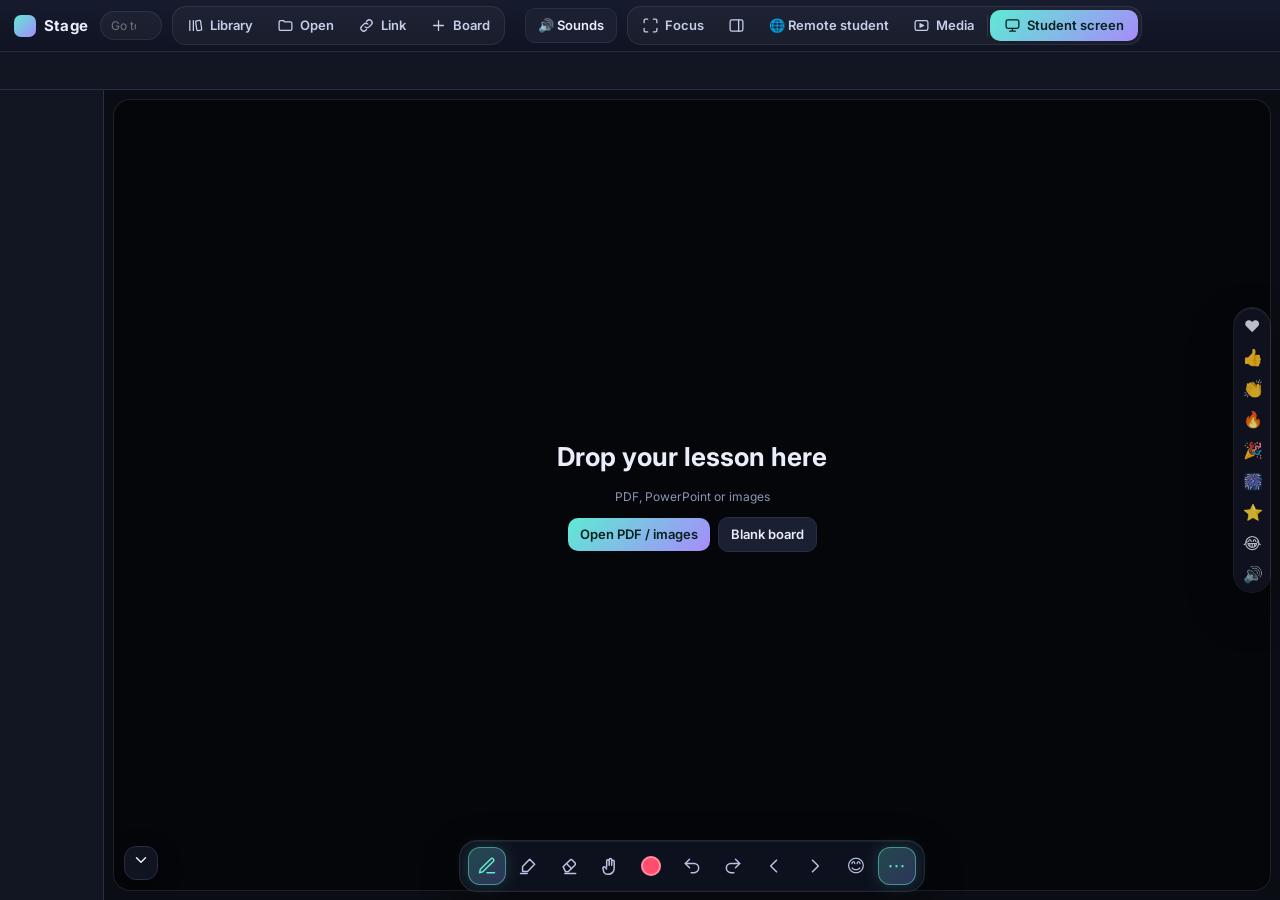
==== commit 52dd8717: "Update stage.html" ====
--- a/stage.html
+++ b/stage.html
@@ -197,7 +197,7 @@
  if(s.k=='rect')cx.rect(a[0],a[1],b[0]-a[0],b[1]-a[1]);else if(s.k=='line'){cx.moveTo(a[0],a[1]);cx.lineTo(b[0],b[1])}
  else{cx.moveTo(a[0],a[1]);if(Q.length==1)cx.lineTo(a[0]+.1,a[1]);for(let i=1;i<Q.length-1;i++)cx.quadraticCurveTo(Q[i][0],Q[i][1],(Q[i][0]+Q[i+1][0])/2,(Q[i][1]+Q[i+1][1])/2);if(Q.length>1)cx.lineTo(b[0],b[1])}
  cx.stroke();cx.restore()}
-function ensurePg(i){for(const k of[i,i+1,i-1]){const p=S.pages[k];if(p&&!p.bmp&&!p.dec&&p.blob){p.dec=1;createImageBitmap(p.blob).then(b=>{p.bmp=b;need=1}).catch(()=>{p.dec=0})}}}
+function ensurePg(i){for(const k of[i,i+1,i-1,i+2]){const p=S.pages[k];if(p&&!p.bmp&&!p.dec&&p.blob){p.dec=1;createImageBitmap(p.blob).then(b=>{p.bmp=b;need=1}).catch(()=>{p.dec=0})}}}
 function draw(){need=0;cx.setTransform(D,0,0,D,0,0);cx.clearRect(0,0,W,H);cx.imageSmoothingEnabled=true;cx.imageSmoothingQuality='high';const g=geo();if(!g||S.blank){if(S.blank&&STU){cx.fillStyle='#000';cx.fillRect(0,0,W,H)}return}
  const[x,y]=toS(g,0,0);if(!g.p.bmp){ensurePg(S.i);return}const dw=g.bw*S.v.z,dh=g.bh*S.v.z,bm=g.p.bmp,ix=Math.max(0,x),iy=Math.max(0,y),ex=Math.min(W,x+dw),ey=Math.min(H,y+dh);cx.imageSmoothingQuality=(performance.now()-(S.mvT||0)<160||S.live||S.ptr)?'low':'high';if(ex>ix&&ey>iy){const kx=bm.width/dw,ky=bm.height/dh;cx.drawImage(bm,(ix-x)*kx,(iy-y)*ky,(ex-ix)*kx,(ey-iy)*ky,ix,iy,ex-ix,ey-iy)}g.p.strokes.forEach(s=>stroke(s,g));if(S.live)stroke(S.live,g);
  const q=S.ptr;if(q){const[px,py]=toS(g,q.x,q.y);if(q.m=='spot'){const r=Math.min(W,H)*.16;cx.fillStyle='rgba(0,0,0,.78)';cx.beginPath();cx.rect(0,0,W,H);cx.arc(px,py,r,0,7);cx.fill('evenodd')}
@@ -565,7 +565,7 @@
 /* ===== fix: black / slow slides ===== */
 ensurePg=function(i){for(let k=i-1;k<=i+2;k++){const p=S.pages[k];if(p&&!p.bmp&&!p.dec&&p.blob){p.dec=1;createImageBitmap(p.blob).then(b=>{p.bmp=b;need=1}).catch(()=>{}).finally(()=>{p.dec=0})}}};
 function needPg(i){const m={t:'need',i,n:Math.random()};try{if(BCOK)ch.postMessage(m);else if(opener)opener.postMessage(m,'*')}catch(e){}}
-(function(){const prev=ch.onmessage;ch.onmessage=ev=>{const m=ev&&ev.data;if(m&&m.t==='need'){if(!STU&&S.pages[m.i]){const nw=performance.now(),T=window._nt=window._nt||{};if(!(nw-(T[m.i]||0)<1500)){T[m.i]=nw;if(window.wantAt)window.wantAt(m.i);sendPage(m.i)}}return}return prev(ev)}})();
+(function(){const prev=ch.onmessage;ch.onmessage=ev=>{const m=ev&&ev.data;if(m&&m.t==='need'){if(!STU&&S.pages[m.i]){const nw=performance.now(),T=window._nt=window._nt||{};if(!(nw-(T[m.i]||0)<400)){T[m.i]=nw;if(window.wantAt)window.wantAt(m.i);sendPage(m.i)}}return}return prev(ev)}})();
 setInterval(()=>{const n=S.pages.length;if(!n)return;
  if(STU)for(let k=Math.max(0,S.i-2);k<Math.min(n,S.i+6);k++){const p=S.pages[k];if(!p||!p.blob)needPg(k)}
  const c=S.pages[S.i];if(c&&c.blob){ensurePg(S.i);if(!c.bmp)need=1}
@@ -581,7 +581,7 @@
 function fixRail(){if(STU)return;const r=$('rail');[...r.children].forEach((d,i)=>{const p=S.pages[i],im=d.firstChild;if(p&&im&&im.style&&!p.blob){im.style.aspectRatio=p.w+'/'+p.h;im.style.background='#111'}})}
 function pump(){while(act<MAXC&&q.length){const p=q.shift();if(p.blob||p.rend||!p.lazy)continue;doR(p)}}
 async function doR(p){p.rend=1;act++;try{
- const L=p.lazy;p.pdf={doc:L.doc,n:L.n};const pg=await L.doc.getPage(L.n),w0=pg.getViewport({scale:1}).width,vp=pg.getViewport({scale:Math.min(5,PW()/w0)}),c=document.createElement('canvas');c.width=vp.width;c.height=vp.height;
+ const L=p.lazy;p.pdf={doc:L.doc,n:L.n};const pg=await L.doc.getPage(L.n),v0=pg.getViewport({scale:1}),w0=v0.width,vp=pg.getViewport({scale:Math.min(5,PW()/w0,Math.sqrt(6e6/(w0*v0.height)))}),c=document.createElement('canvas');c.width=vp.width;c.height=vp.height;
  await pg.render({canvasContext:c.getContext('2d'),viewport:vp}).promise;
  p.text=await pg.getTextContent().then(t=>{let o='',y=null;for(const it of t.items){const yy=it.transform[5];if(y!==null&&Math.abs(yy-y)>3)o+='\n';o+=it.str;y=yy}return o}).catch(()=>'');
  const blob=await new Promise(r=>c.toBlob(r,'image/jpeg',.95)),i=S.pages.indexOf(p);
@@ -591,7 +591,7 @@
  need=1}catch(e){p.rend=0}finally{act--;p.rend=0;pump()}}
 function want(){const l=[4,3,2,-2,-1,1,0];for(const k of l){const p=S.pages[S.i+k];if(p&&p.lazy&&!p.blob&&!p.rend){q=q.filter(x=>x!==p);q.unshift(p)}}pump()}
 window.want=want;window.wantAt=function(i){const p=S.pages[i];if(p&&p.lazy&&!p.blob&&!p.rend){q=q.filter(x=>x!==p);q.unshift(p);pump()}};const _go=go;go=function(i){_go(i);want()};
-setInterval(want,300);
+setInterval(()=>{if(!document.hidden)want()},300);
 const _bc=buildCards;buildCards=async function(m){if(S.pages.some(p=>p.lazy&&!p.blob)){toast('Reading all pages first…');while(S.pages.some(p=>p.lazy&&!p.blob))await new Promise(r=>setTimeout(r,300))}return _bc(m)};
 addFiles=async function(fs,fromLib){
  for(const f of fs){const n=f.name||'File';
@@ -659,7 +659,7 @@
 if(RB&&RT){RB.style.display='flex';RT.onclick=()=>RB.classList.toggle('hide')}
 const L=document.getElementById('fxl'),rnd=(a,b)=>a+Math.random()*(b-a);
 /* ===== timer side-state ===== */
-setInterval(()=>{const e=$('tmr');if(!e)return;const on=e.style.display==='block';document.body.classList.toggle('tmron',on);e.classList.toggle('low',!!S.end&&S.end-Date.now()<30000)},300);
+setInterval(()=>{if(document.hidden)return;const e=$('tmr');if(!e)return;const on=e.style.display==='block';document.body.classList.toggle('tmron',on);e.classList.toggle('low',!!S.end&&S.end-Date.now()<30000)},300);
 document.querySelectorAll('.mu').forEach(x=>{if(/top-centre/.test(x.textContent))x.textContent='Preview: students see a compact timer at the side, so content stays clear'});
 /* ===== YouTube / video: full sync (play, pause, seek, volume, mute, speed) ===== */
 const mst={t:0,d:0,p:0};
@@ -913,7 +913,7 @@
  if(S.v.z>1.001){S.v.cy+=e.deltaY/(g.bh*S.v.z);S.v.cx+=e.deltaX/(g.bw*S.v.z);clampV();need=1;st()}
  else{const n=Date.now();if(n-wl<350||Math.abs(e.deltaY)<4)return;wl=n;go(S.i+(e.deltaY>0?1:-1))}},{capture:true,passive:false});
 if(STU){let lv='';const _s=ch.onmessage;ch.onmessage=ev=>{const m=ev&&ev.data;if(m&&m.t==='st'){const k=JSON.stringify([m.i,m.v]);if(k!==lv){lv=k;if(!S.follow){S.follow=1;const b=$('fol');if(b)b.style.display='none'}}}return _s(ev)}}
-setInterval(()=>{const n=document.querySelector('#media iframe#mn');if(!n||n._ld)return;n._ld=1;const o=document.createElement('div');o.id='lsload';o.style.cssText='position:absolute;inset:0;z-index:2;display:flex;align-items:center;justify-content:center;background:#0b0d14;color:#8b95b5;font:600 18px Inter,sans-serif';o.textContent='Loading page…';$('media').appendChild(o);const done=()=>o.remove();n.addEventListener('load',done);setTimeout(done,3500)},50);
+setInterval(()=>{if(document.hidden)return;const n=document.querySelector('#media iframe#mn');if(!n||n._ld)return;n._ld=1;const o=document.createElement('div');o.id='lsload';o.style.cssText='position:absolute;inset:0;z-index:2;display:flex;align-items:center;justify-content:center;background:#0b0d14;color:#8b95b5;font:600 18px Inter,sans-serif';o.textContent='Loading page…';$('media').appendChild(o);const done=()=>o.remove();n.addEventListener('load',done);setTimeout(done,3500)},50);
 document.addEventListener('visibilitychange',()=>{if(document.hidden)return;const n=document.querySelector('#media iframe#mn');if(!n)return;n.style.opacity='.99';requestAnimationFrame(()=>requestAnimationFrame(()=>n.style.opacity=''))});
 })();
 </script>
@@ -927,7 +927,7 @@
 /* student screen = read-only mirror: its own zoom/pan can no longer break the sync */
 (function(){return;const stg=document.getElementById('stage');
 ['pointerdown','dblclick','wheel','touchstart'].forEach(t=>stg.addEventListener(t,e=>{if(e.target.closest&&e.target.closest('#media'))return;e.stopPropagation();if(t==='wheel')e.preventDefault()},{capture:true,passive:false}));
-setInterval(()=>{if(!S.follow){S.follow=1;const b=document.getElementById('fol');if(b)b.style.display='none'}},300)})();
+setInterval(()=>{if(document.hidden)return;if(!S.follow){S.follow=1;const b=document.getElementById('fol');if(b)b.style.display='none'}},300)})();
 </script>
 <script>
 /* zoom stays centred; view can never leave the page (no half-blank sides) */
@@ -938,7 +938,7 @@
  const _c=ch.onmessage;ch.onmessage=async ev=>{const r=await _c(ev);const m=ev&&ev.data;if(STU&&m&&m.t==='st'){clampV();need=1}return r};})();
 </script>
 <script>
-setInterval(()=>{const b=document.getElementById('stopShare');if(b)b.style.display=(!STU&&(S.media||LV))?'':'none'},300);
+setInterval(()=>{if(document.hidden)return;const b=document.getElementById('stopShare');if(b)b.style.display=(!STU&&(S.media||LV))?'':'none'},300);
 </script>
 <script>
 /* Stop sharing button: visible on the teacher screen while anything is shown to students */
@@ -946,7 +946,7 @@
 b.style.cssText='position:absolute;top:14px;right:14px;z-index:9;display:none;padding:9px 16px;border-radius:12px;border:0;background:#ff4d6d;color:#fff;font:700 14px Inter,system-ui,sans-serif;box-shadow:0 8px 24px rgba(0,0,0,.5);cursor:pointer';
 b.onclick=()=>{try{closeMedia()}catch(e){try{mClose(1)}catch(_){}}b.style.display='none';toast('Stopped sharing with students')};
 document.getElementById('stage').appendChild(b);
-setInterval(()=>{b.style.display=(S.media||LV)?'block':'none'},300)})();
+setInterval(()=>{if(document.hidden)return;b.style.display=(S.media||LV)?'block':'none'},300)})();
 </script>
 <script>
 /* proportional zoom v2: student mirrors the teacher's visible area; student can never zoom by itself */
@@ -1500,12 +1500,19 @@
 /* ===== sharper pages, smoother on tablets, page box on student screen ===== */
 (function(){
 // fast low-res copy used only while moving; full quality returns when you stop
-setInterval(()=>{if(!S.pages.length)return;for(const k of [S.i,S.i+1,S.i-1]){const p=S.pages[k];if(p&&p.bmp&&!p.mip&&!p.mp){p.mp=1;const w=Math.min(1400,p.bmp.width),h=Math.max(1,Math.round(p.bmp.height*w/p.bmp.width)),c=document.createElement('canvas');c.width=w;c.height=h;try{c.getContext('2d').drawImage(p.bmp,0,0,w,h);createImageBitmap(c).then(m=>{p.mip=m;p.mp=0}).catch(()=>p.mp=0)}catch(e){p.mp=0}}}
+setInterval(()=>{if(!S.pages.length)return;for(const k of [S.i,S.i+1,S.i-1]){const p=S.pages[k];if(p&&p.bmp&&!p.mip&&!p.mp&&p.bmp.width>1400){p.mp=1;const w=Math.min(1400,p.bmp.width),h=Math.max(1,Math.round(p.bmp.height*w/p.bmp.width)),c=document.createElement('canvas');c.width=w;c.height=h;try{c.getContext('2d').drawImage(p.bmp,0,0,w,h);createImageBitmap(c).then(m=>{p.mip=m;p.mp=0}).catch(()=>p.mp=0)}catch(e){p.mp=0}}}
  S.pages.forEach((p,k)=>{if(p.mip&&Math.abs(k-S.i)>3){try{p.mip.close()}catch(e){}p.mip=null}})},500);
 const _dr3=draw;draw=function(){const mv=performance.now()-(S.mvT||0)<220||!!S.live||!!S.ptr,sw=[];
  if(mv)for(const d of[-1,0,1]){const p=S.pages[S.i+d];if(p&&p.mip&&p.bmp){sw.push([p,p.bmp]);p.bmp=p.mip}}
  try{_dr3()}finally{sw.forEach(([p,b])=>p.bmp=b)}
  if(mv){clearTimeout(S._mt);S._mt=setTimeout(()=>{need=1},240)}};
+// decode the new page and its neighbours right away on every page change
+{const _ue=ui;ui=function(){_ue();try{ensurePg(S.i)}catch(e){}}}
+// teacher pushes the next pages to the student as soon as they are ready; student asks at once on every page change
+{const sent=new WeakSet();
+ if(!STU)setInterval(()=>{if(document.hidden||!S.pages.length)return;for(const k of[S.i,S.i+1,S.i+2,S.i+3,S.i-1]){const p=S.pages[k];if(p&&p.blob&&!sent.has(p.blob)){sent.add(p.blob);try{sendPage(k)}catch(e){}break}}},120);
+ else{const ask=()=>{for(const k of[S.i,S.i+1,S.i+2,S.i-1]){const p=S.pages[k];if(k>=0&&k<S.pages.length&&(!p||!p.blob)&&!(p&&p.lr))needPg(k)}};
+  const _ua=ui;ui=function(){_ua();ask()};setInterval(()=>{if(!document.hidden)ask()},300)}}
 // page number box on the student screen
 if(STU){const tb=$('tb'),g=document.createElement('input');g.type='number';g.min=1;g.className='gps';g.title='Go to page, press Enter';
  const upd=()=>{g.placeholder=S.pages.length?(S.i+1)+'/'+S.pages.length:'Page'};
@@ -1665,6 +1672,7 @@
  let gotT=0;const nt=setInterval(()=>{if(gotT)clearInterval(nt);else send({t:'needtabs'})},1200);
  const _p=ch.onmessage;
  ch.onmessage=async ev=>{const m=ev&&ev.data;if(!m)return _p(ev);
+  if(m.t==='page'&&m.p){const lp=S.pages[m.i];if(lp&&lp.lr){lp.strokes=m.p.strokes||lp.strokes;need=1;return}}
   if(m.t==='pages'){const r=await _p(ev);curId=m.id||null;if(m.id)C[m.id]=Object.assign(C[m.id]||{},{pages:S.pages});return r}
   if(m.t==='usedeck'){const c=C[m.id];if(c&&c.pages){curId=m.id;S.pages=c.pages;S.i=Math.min(S.i,S.pages.length-1);S.live=null;ui();ensurePg(S.i);need=1}else send({t:'needdeck',id:m.id});return}
   if(m.t==='src'){const c=C[m.id]=C[m.id]||{};(async()=>{try{c.doc=await pdfjsLib.getDocument({data:await m.f.arrayBuffer()}).promise}catch(e){}})();return}
@@ -1672,6 +1680,12 @@
   if(m.t==='mcur'){M=m.off?null:m;kick();return}
   if(m.t==='mkill'){window.__mkill(m.k);return}
   return _p(ev)};
+ /* student renders its own pages from the PDF it already received, so it never waits for the teacher screen */
+ let lrAct=0;
+ const lrRun=async(p,k,c)=>{p.lr=1;lrAct++;try{const pg=await c.doc.getPage(k+1),v0=pg.getViewport({scale:1}),vp=pg.getViewport({scale:Math.min(5,PW()/v0.width,Math.sqrt(6e6/(v0.width*v0.height)))}),cv=document.createElement('canvas');cv.width=Math.round(vp.width);cv.height=Math.round(vp.height);await pg.render({canvasContext:cv.getContext('2d'),viewport:vp}).promise;const blob=await new Promise(r=>cv.toBlob(r,'image/jpeg',.9));cv.width=cv.height=0;if(S.pages[k]!==p||p.blob||!blob){p.lr=0;return}Object.assign(p,{blob,w:vp.width,h:vp.height,bmp:null,mip:null,hi:null,dec:0});p.url=URL.createObjectURL(blob);need=1;try{ensurePg(S.i)}catch(e){}}catch(e){p.lr=0}finally{lrAct--}};
+ const lrPump=()=>{const c=C[curId];if(!c||!c.doc||!c.pages||c.pages!==S.pages||document.hidden)return;for(const d of[0,1,2,-1,3,4]){if(lrAct>=2)break;const k=S.i+d,p=S.pages[k];if(p&&!p.blob&&!p.lr)lrRun(p,k,c)}};
+ {const _ul=ui;ui=function(){lrPump();_ul()}}
+ setInterval(lrPump,300);
  /* sharp zoom: give each page its PDF so the visible part re-renders at screen resolution; prefetch + release memory */
  setInterval(()=>{const c=C[curId];if(c&&c.doc&&c.pages)c.pages.forEach((p,i)=>{if(!p.pdf&&!p.r)p.pdf={doc:c.doc,n:i+1}});
   if(!S.pages.length)return;try{ensurePg(S.i);ensurePg(S.i+2)}catch(e){}
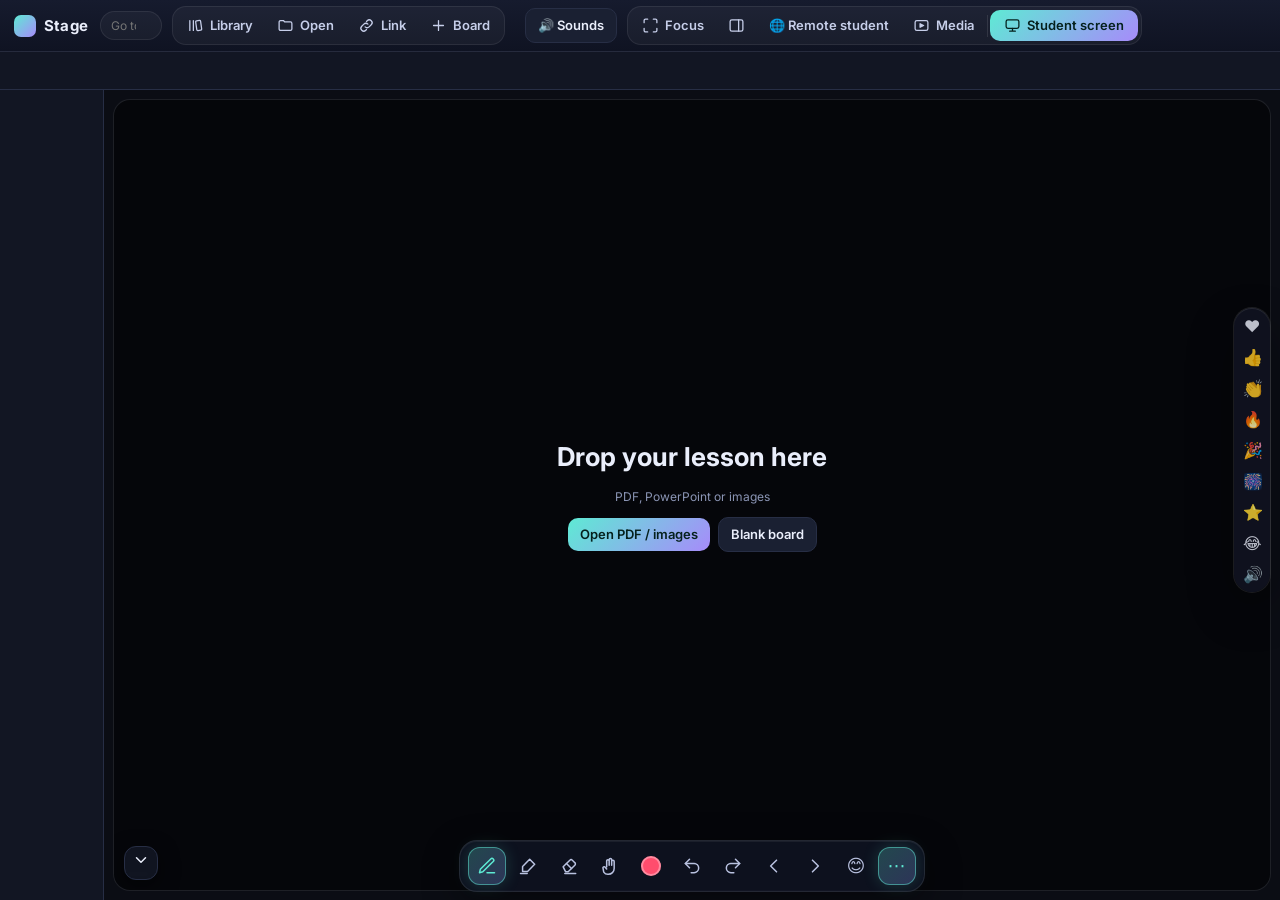
==== commit a834c663: "Add files via upload" ====
--- a/stage.html
+++ b/stage.html
@@ -4,142 +4,9 @@
 (function(){const V='https://cdnjs.cloudflare.com/ajax/libs/pdf.js/3.11.174/',shim={GlobalWorkerOptions:{},getDocument(o){return{promise:load().then(L=>L.getDocument(o).promise)}}};let ld=null;
 function load(){if(window.pdfjsLib&&window.pdfjsLib!==shim)return Promise.resolve(window.pdfjsLib);return ld||(ld=new Promise((ok,no)=>{const e=document.createElement('script');e.src=V+'pdf.min.js';e.onload=()=>{const L=window.pdfjsLib;if(!L||L===shim){ld=null;return no(new Error('PDF library failed to start'))}L.GlobalWorkerOptions.workerSrc=V+'pdf.worker.min.js';ok(L)};e.onerror=()=>{ld=null;no(new Error('PDF library could not load - check your connection'))};document.head.appendChild(e)}))}
 window.pdfjsLib=shim;addEventListener('load',()=>setTimeout(()=>{load().catch(()=>{})},3000))})()</script><script>window.lz=()=>window.JSZip?Promise.resolve(window.JSZip):new Promise((r,j)=>{const e=document.createElement("script");e.src="https://cdnjs.cloudflare.com/ajax/libs/jszip/3.10.1/jszip.min.js";e.onload=()=>r(window.JSZip);e.onerror=j;document.head.appendChild(e)})</script>
-<style>
-:root{--bg:#0b0d14;--s1:#121623;--s2:#1a2032;--bd:#272e45;--tx:#eaeefb;--mu:#8b95b5;--a:#5eead4;--b:#a78bfa;--g:linear-gradient(135deg,#5eead4,#a78bfa);color-scheme:dark}
-*{box-sizing:border-box}html,body{height:100%;margin:0}
-body{background:var(--bg);color:var(--tx);font:14px/1.45 Inter,'Noto Naskh Arabic',system-ui,sans-serif;overflow:hidden;padding:env(safe-area-inset-top,0) 0 env(safe-area-inset-bottom,0)}
-button,input,textarea{font:inherit;color:inherit}button{border:0;background:none;cursor:pointer}
-#app{height:100%;display:grid;grid-template-columns:104px 1fr 330px;grid-template-rows:52px 38px 1fr}
-.top{grid-column:1/4;display:flex;align-items:center;gap:8px;padding:0 12px;border-bottom:1px solid var(--bd);background:var(--s1)}
-.brand{font-weight:700;display:flex;gap:8px;align-items:center}.brand i{width:22px;height:22px;border-radius:7px;background:var(--g)}
-.sp{flex:1}.mu{color:var(--mu);font-size:12px}
-.btn{display:inline-flex;align-items:center;gap:6px;padding:7px 12px;border-radius:10px;border:1px solid var(--bd);background:var(--s2);font-weight:600;font-size:13px;white-space:nowrap}
-.btn:hover{border-color:#44507a}.btn.pri{background:var(--g);color:#05211d;border:0}
-#rail{overflow:auto;padding:10px 8px;display:flex;flex-direction:column;gap:8px;border-right:1px solid var(--bd);background:var(--s1)}
-.th{position:relative;border-radius:8px;overflow:hidden;outline:2px solid transparent;opacity:.65;flex:none;background:#000}.th.on{outline-color:var(--a);opacity:1}.th img{width:100%;display:block}
-.th b{position:absolute;left:4px;bottom:3px;font-size:10px;background:#000b;padding:0 5px;border-radius:4px}
-#col{position:relative;min-width:0;min-height:0;padding:12px 12px 84px;display:flex}
-#stage{position:relative;flex:1;min-width:0;border-radius:16px;overflow:hidden;background:#05060a;box-shadow:0 0 0 1px #ffffff14}
-#cv{position:absolute;inset:0;width:100%;height:100%;touch-action:none;cursor:crosshair}
-#empty{position:absolute;inset:0;display:flex;flex-direction:column;gap:12px;align-items:center;justify-content:center;text-align:center;padding:20px}
-#empty h1{margin:0;font-size:26px}
-.tb{position:absolute;left:50%;bottom:16px;transform:translateX(-50%);display:flex;gap:4px;align-items:center;padding:6px;border-radius:16px;background:#121623ee;border:1px solid var(--bd);box-shadow:0 12px 40px #0009;max-width:calc(100% - 20px);overflow-x:auto}
-.tb button{min-width:38px;height:38px;border-radius:10px;font-size:17px;color:var(--tx)}.tb button:hover{background:var(--s2)}.tb button.on{background:var(--g);color:#05211d}
-.tb hr{width:1px;height:24px;border:0;background:var(--bd);margin:0 3px}
-.sw{width:22px!important;min-width:22px!important;height:22px!important;border-radius:50%!important;border:2px solid transparent!important}.sw.on{border-color:#fff!important;background-clip:padding-box}
-#sz{width:70px;accent-color:var(--a)}
-#panel{border-left:1px solid var(--bd);background:var(--s1);display:flex;flex-direction:column;min-height:0}
-.tabs{display:flex;border-bottom:1px solid var(--bd)}.tabs button{flex:1;padding:11px 0;color:var(--mu);font-weight:600}.tabs button.on{color:var(--a);box-shadow:inset 0 -2px var(--a)}
-.pane{display:none;flex:1;overflow:auto;padding:12px;flex-direction:column;gap:10px}.pane.on{display:flex}
-textarea,input[type=text],input[type=number]{background:var(--s2);border:1px solid var(--bd);border-radius:10px;padding:10px;width:100%}
-textarea{min-height:150px;resize:vertical;font-size:16px}
-.card{background:var(--s2);border:1px solid var(--bd);border-radius:12px;padding:10px 12px;display:flex;justify-content:space-between;gap:10px;align-items:center}
-.ar{font-family:'Noto Naskh Arabic',serif;font-size:24px;direction:rtl}
-.row{display:flex;gap:8px;align-items:center;flex-wrap:wrap}
-#ovw{position:absolute;right:14px;top:14px;display:none;flex-direction:column;gap:6px;max-width:44%;max-height:70%;overflow:auto}
-#ovw .card{background:#0b0d14ee;font-size:18px}
-#pick{position:absolute;inset:0;display:none;align-items:center;justify-content:center;background:#000a;font-size:min(14vw,110px);font-weight:700;text-align:center;padding:20px;cursor:pointer}
-#pick span{background:var(--g);-webkit-background-clip:text;background-clip:text;color:transparent}
-#tmr{position:absolute;left:14px;top:14px;background:#0b0d14ee;border:1px solid var(--bd);border-radius:12px;padding:6px 14px;font:700 22px Inter;display:none}
-#cnt{position:absolute;left:14px;bottom:14px;background:#0b0d14cc;border-radius:8px;padding:2px 10px;font-size:12px;color:var(--mu)}
-.sctl{position:absolute;right:12px;bottom:12px;display:none;gap:6px;z-index:5}
-.stu #app{display:block}.stu .top,.stu #rail,.stu #panel,.stu .tb{display:none}.stu #col{position:fixed;inset:0;padding:0}.stu #stage{border-radius:0}.stu .sctl{display:flex}.stu #cv{cursor:grab}
-.zen #rail,.zen #panel,.zen .top{display:none}.zen #app{display:block}.zen #col{position:fixed;inset:0;padding:0 0 76px}.zen #stage{border-radius:0}
-#toast{position:fixed;left:50%;top:64px;transform:translateX(-50%);background:var(--s2);border:1px solid var(--bd);padding:8px 16px;border-radius:12px;opacity:0;transition:.2s;pointer-events:none;z-index:9}
-@media(max-width:900px){#app{grid-template-columns:1fr}#rail{display:none}.top{grid-column:1}#panel{display:none;position:fixed;right:0;top:52px;bottom:0;width:min(92vw,360px);z-index:8}#panel.open{display:flex}}
-#ov{position:absolute;inset:0;z-index:6;display:none;flex-direction:column;align-items:center;justify-content:center;gap:18px;padding:24px 24px 90px;background:radial-gradient(900px 500px at 50% 0,#241f55,#0b0d14);text-align:center}
-.fcard{width:min(760px,92%);min-height:min(340px,45%);display:flex;align-items:center;justify-content:center;padding:30px;border-radius:24px;font-size:clamp(28px,5vw,56px);font-weight:700;background:var(--s2);border:1px solid var(--bd);cursor:pointer;box-shadow:0 20px 60px #0008}.fcard.bk{background:linear-gradient(135deg,#134e4a,#4c1d95)}
-.qq{font-size:clamp(26px,4.5vw,50px);font-weight:700;max-width:900px}.qo{display:grid;grid-template-columns:repeat(auto-fit,minmax(260px,1fr));gap:10px;width:min(900px,96%)}
-.qo div{background:var(--s2);border:1px solid var(--bd);border-radius:14px;padding:14px 16px;font-size:clamp(18px,2.6vw,28px);display:flex;gap:12px;align-items:center;text-align:start}.qo b{color:var(--a)}.qo .ok{background:#0f5132;border-color:#2ee59d}.qo .no{opacity:.4}
-.obar{position:absolute;bottom:14px;display:flex;gap:8px}.obar button{padding:9px 16px;border-radius:12px;background:var(--s2);border:1px solid var(--bd);font-weight:600}.obar .pri{background:var(--g);color:#05211d;border:0}
-#media{position:absolute;inset:3% 4% 78px;z-index:5;display:none;align-items:center;justify-content:center;background:#000;border-radius:14px;overflow:hidden;box-shadow:0 0 0 1px #fff2,0 20px 60px #000c}#media>#mn{width:100%;height:100%;border:0;object-fit:contain}
-#mbar{position:absolute;bottom:10px;left:50%;transform:translateX(-50%);display:flex;gap:6px;align-items:center;background:#121623ee;padding:6px;border-radius:12px}#mbar button{padding:6px 10px;border-radius:8px;background:var(--s2);font-weight:600}
-#md{position:fixed;inset:0;z-index:20;background:#000a;display:none;align-items:center;justify-content:center}.mdc{background:var(--s1);border:1px solid var(--bd);border-radius:18px;padding:18px;display:flex;flex-direction:column;gap:12px;width:min(440px,92vw)}
-.stu #media{inset:0;border-radius:0}.stu #ov{padding:24px}
-
-.top{overflow-x:auto}
-#dtabs{grid-column:1/4;display:flex;gap:4px;align-items:flex-end;padding:6px 10px 0;background:var(--s1);border-bottom:1px solid var(--bd);overflow-x:auto}
-.dt{display:flex;align-items:center;gap:8px;padding:6px 10px;border-radius:9px 9px 0 0;background:var(--s2);color:var(--mu);font-weight:600;font-size:12px;max-width:230px;white-space:nowrap;cursor:pointer;flex:none}
-.dt span{overflow:hidden;text-overflow:ellipsis}.dt.on{background:var(--bg);color:var(--tx);box-shadow:inset 0 2px var(--a)}.dt i{font-style:normal;opacity:.55}.dt i:hover{opacity:1;color:#ff6b81}
-.stu #dtabs,.zen #dtabs{display:none}
-@media(max-width:900px){#dtabs{grid-column:1}}
-.wv{--u:15px;background:#05060a;border:1px solid var(--bd);border-radius:12px;aspect-ratio:16/9;overflow:hidden;display:flex;align-items:center;justify-content:center;padding:8px;flex:none}
-.wvin{display:flex;flex-direction:column;gap:calc(var(--u)*.5);width:100%;align-items:center;max-height:100%;overflow:auto;margin:auto}
-.wc{width:min(100%,calc(var(--u)*30));display:flex;justify-content:space-between;gap:calc(var(--u)*1.2);align-items:center;background:#1a2032;border:1px solid #3a4568;border-radius:calc(var(--u)*.8);padding:calc(var(--u)*.5) calc(var(--u)*1)}
-.wt{font:700 calc(var(--u)*1.5)/1.25 Inter,'Noto Naskh Arabic',sans-serif;color:#5eead4}
-.wm{font:600 calc(var(--u)*1.1)/1.3 Inter,'Noto Naskh Arabic',sans-serif;color:#fff;text-align:end}
-.wm small{display:block;font-size:.65em;color:#9aa6c8;font-weight:500}
-#ovw{top:0;left:0;right:0;bottom:0;max-width:none;max-height:none;width:100%;height:100%;align-items:center;justify-content:center;background:#05060af2;z-index:4;padding:4vmin;--u:clamp(18px,3.4vmin,56px);overflow:auto;gap:0}
-#wl{display:none!important}
-.tpv{font:700 44px Inter;text-align:center;border:2px solid var(--a);border-radius:14px;padding:6px;background:#05060a;font-variant-numeric:tabular-nums;letter-spacing:.04em}
-.stu #tmr{left:50%;top:3vh;transform:translateX(-50%);font-size:clamp(44px,9vmin,130px);padding:.08em .45em;background:#05060af2;border:3px solid var(--a);color:#fff;font-variant-numeric:tabular-nums;letter-spacing:.04em;border-radius:.3em;z-index:7}
-#fsh{position:fixed;left:50%;bottom:5vh;transform:translateX(-50%);background:#121623f0;border:1px solid var(--a);border-radius:14px;padding:12px 20px;font-weight:700;z-index:30;display:none;pointer-events:none}
-.md2{position:fixed;inset:0;z-index:20;background:#000a;display:none;align-items:center;justify-content:center}
-.lbi{display:flex;gap:8px;align-items:center;padding:8px 10px;border:1px solid var(--bd);border-radius:10px;background:var(--s2)}.lbi span{flex:1;overflow:hidden;text-overflow:ellipsis;white-space:nowrap}
-
-/* panel closed by default, opens/closes with ☰ */
-#app{grid-template-columns:104px 1fr 0}#panel{display:none}
-.po #app{grid-template-columns:104px 1fr 330px}.po #panel{display:flex}
-@media(max-width:900px){#app,.po #app{grid-template-columns:1fr}.po #panel{display:flex}}
-#ering{position:absolute;pointer-events:none;border:2px solid #fff;border-radius:50%;display:none;z-index:3;mix-blend-mode:difference;transform:translate(-50%,-50%)}
-#yterr{position:absolute;inset:0;z-index:4;display:none;flex-direction:column;gap:12px;align-items:center;justify-content:center;background:#000d;text-align:center;padding:20px}
-</style><style>
-#fxl{position:fixed;inset:0;pointer-events:none;z-index:99998;overflow:hidden}
-.fxe{position:absolute;will-change:transform,opacity;user-select:none;filter:drop-shadow(0 4px 8px #0006)}
-#rbar{position:fixed;right:14px;top:50%;transform:translateY(-50%);z-index:99999;display:flex;flex-direction:column;gap:8px;padding:8px;border-radius:18px;background:#121623e6;box-shadow:0 0 0 1px #fff2,0 10px 30px #0008;transition:opacity .2s}
-#rbar button{width:46px;height:46px;border-radius:14px;border:0;background:#ffffff12;font-size:24px;cursor:pointer;transition:transform .12s,background .12s}
-#rbar button:hover{background:#ffffff26;transform:scale(1.14)}#rbar button:active{transform:scale(.92)}
-#rbar .lc{font:700 11px system-ui;color:#5eead4;text-align:center;margin-top:-2px}
-#rtog{position:fixed;right:14px;bottom:14px;z-index:99999;border:0;border-radius:50%;width:44px;height:44px;background:#121623e6;font-size:20px;cursor:pointer;box-shadow:0 0 0 1px #fff2}
-#ybox{position:absolute;inset:0;z-index:4;display:flex;flex-direction:column;gap:14px;align-items:center;justify-content:center;background:radial-gradient(circle at 50% 40%,#2a1020,#000);text-align:center;padding:24px;color:#fff;font-family:system-ui}
-#ybox .th{width:min(420px,70%);aspect-ratio:16/9;border-radius:14px;background:#111 center/cover;box-shadow:0 10px 40px #000a;position:relative}
-#ybox .th:after{content:'▶';position:absolute;inset:0;display:grid;place-items:center;font-size:54px;color:#fff;text-shadow:0 2px 12px #000}
-</style><style id="tablet-fix-v1">
-html,body{overscroll-behavior:none;-webkit-text-size-adjust:100%}
-#stage,#cv,#media{touch-action:none;-webkit-user-select:none;user-select:none;-webkit-touch-callout:none}
-#cv{transform:translateZ(0)}
-#rail,#panel{overscroll-behavior:contain;-webkit-overflow-scrolling:touch;touch-action:pan-y}
-#tb{overflow:visible!important;flex-wrap:nowrap!important}
-#tb hr{display:none!important}
-#tb #tbCol i{display:block;width:20px;height:20px;border-radius:50%;background:#ff4d6d;box-shadow:inset 0 0 0 2px rgba(255,255,255,.35)}
-#tb #tbMoreBtn{font-size:20px;letter-spacing:1px}
-#tb .tbpop{display:none;position:absolute;bottom:calc(100% + 10px);left:50%;transform:translateX(-50%);z-index:60;background:rgba(16,20,36,.97);border:1px solid rgba(255,255,255,.12);border-radius:16px;padding:10px;box-shadow:0 16px 40px #000a;align-items:center;justify-content:center;gap:8px;flex-wrap:wrap;max-width:min(92vw,360px)}
-#tb .tbpop.open{display:flex}
-#tb #tbMore.open{display:grid;grid-template-columns:repeat(auto-fill,minmax(66px,1fr));width:min(92vw,380px);gap:6px}
-#tb #tbMore button:not(.sw){width:auto!important;height:auto!important;min-height:56px;flex-direction:column;gap:3px;padding:6px 2px!important;font-size:19px!important}
-#tb #tbMore button:not(.sw)::after{content:attr(data-l);font:600 10px system-ui;opacity:.75;text-align:center;line-height:1.15;white-space:normal}
-@media(max-width:560px){#tb button:not(.sw):not(#tbMore button){width:34px!important;height:34px!important;min-width:34px!important}}
-</style>
-<style id="ux-fix">
-/* hide stray scrollbars on strips */
-.top,#dtabs,#stabs{scrollbar-width:none;-ms-overflow-style:none}.top::-webkit-scrollbar,#dtabs::-webkit-scrollbar,#stabs::-webkit-scrollbar{display:none}
-.top{flex-wrap:nowrap;overflow-x:auto;overflow-y:hidden}.top>*{flex:none}
-/* doc tabs: compact, clear, with overflow list */
-#dtabs{position:relative;align-items:center;gap:3px;scroll-snap-type:x proximity}
-.dt{max-width:170px;min-width:64px;scroll-snap-align:center;contain:layout style}.dt span{min-width:0}
-#tlBtn{position:sticky;right:0;flex:none;margin-left:auto;padding:5px 10px;border-radius:9px;background:var(--s2);color:var(--tx);font-weight:700;font-size:12px;box-shadow:-10px 0 10px var(--s1);z-index:3}
-#tlPop{position:fixed;z-index:100000;display:none;flex-direction:column;gap:2px;min-width:220px;max-width:min(92vw,360px);max-height:60vh;overflow-y:auto;padding:6px;border-radius:14px;background:#10142cf7;border:1px solid #ffffff1f;box-shadow:0 16px 40px #000a}
-#tlPop.open{display:flex}#tlPop button{text-align:start;padding:9px 12px;border-radius:9px;color:var(--tx);font-size:13px;font-weight:600;white-space:nowrap;overflow:hidden;text-overflow:ellipsis}#tlPop button.on{background:var(--g);color:#05211d}
-/* teacher dock: slimmer + collapsible */
-#tb{bottom:8px;padding:3px;gap:1px;border-radius:14px;max-width:calc(100% - 64px)}
-#tb button:not(.sw){min-width:34px;height:34px;font-size:16px}
-#tb.min{display:none!important}
-#tbMin{position:absolute;left:10px;bottom:10px;z-index:61;width:34px;height:34px;border-radius:12px;background:#121623ee;border:1px solid var(--bd);color:var(--tx);font-size:15px;box-shadow:0 6px 20px #0008}
-@media(max-height:620px),(max-width:560px){#tb button:not(.sw){min-width:32px;height:32px;font-size:15px}#tb{bottom:4px}#tbMin{bottom:6px;left:6px}}
-/* student toolbar: fits between tab bar and bottom, wraps into columns */
-html body.stu.tbon .tb{display:grid!important;grid-auto-flow:column;grid-template-rows:repeat(var(--rows,12),30px);grid-auto-columns:30px;gap:3px;align-items:center;justify-items:center;top:calc(var(--stabH,0px) + 8px)!important;bottom:auto!important;right:6px;left:auto;transform:none!important;max-height:calc(100dvh - var(--stabH,0px) - 16px)!important;max-width:calc(100vw - 12px)!important;overflow:hidden!important;padding:5px;border-radius:14px}
-html body.stu.tbon .tb .asec{width:auto}html body.stu.tbon .tb #sz{width:30px}
-html body.stu.tbon .tb button{min-width:30px!important;width:30px!important;height:30px!important}
-html body.stu.tbon .tb .sw{width:18px!important;min-width:18px!important;height:18px!important}
-html body.stu.tbon .tb hr{display:none}
-/* perf */
-#rail>*{content-visibility:auto;contain-intrinsic-size:auto 90px}
-#panel,#rail{contain:layout style}
-@media(max-width:1100px){.top .btn{padding:6px 8px}.top .brand{display:none}}
-</style>
-<style>#snL{display:flex;flex-direction:column;gap:6px}.snr{position:relative;display:flex;align-items:center;gap:4px;padding:6px;border:1px solid var(--bd);border-radius:10px;background:var(--s2);overflow:hidden}.snr.cu{border-color:var(--a)}.snr.pl{border-color:#2ee59d;background:#12302a}.snr .gr{cursor:grab;color:var(--mu);padding:0 4px;touch-action:none}.snr .pb{flex:0 0 40px;height:40px;border-radius:50%;background:var(--g);color:#05211d;font-size:16px}.snr .nm{flex:1;min-width:0;cursor:pointer;overflow:hidden;text-overflow:ellipsis;white-space:nowrap;font-size:13px}.snr button:not(.pb){width:26px;height:30px;color:var(--mu)}.snr i{position:absolute;left:0;bottom:0;height:3px;width:0;background:#2ee59d}#snd select{background:var(--s2);color:var(--tx);border:1px solid var(--bd);border-radius:10px;padding:7px}</style>
-<style>#snBar{display:none;position:fixed;right:10px;bottom:10px;z-index:7;gap:5px;padding:5px;background:#121623ee;border:1px solid var(--bd);border-radius:14px;box-shadow:0 6px 24px #0008;max-width:min(92vw,330px)}.snbar #snBar{display:flex}.stu #snBar{display:none!important}#snBar button{height:36px;min-width:36px;border-radius:9px;background:var(--s2);color:var(--tx);font-size:14px;font-weight:700}#snBar .n{background:var(--g);color:#05211d;padding:0 10px;max-width:150px;overflow:hidden;text-overflow:ellipsis;white-space:nowrap}
-#snL.pads{display:grid;grid-template-columns:repeat(2,1fr);gap:8px}#snL.pads .snr{flex-direction:column;justify-content:center;min-height:86px;padding:8px;text-align:center;cursor:pointer;background:hsl(var(--h) 45% 24%);border-color:hsl(var(--h) 60% 45%)}#snL.pads .snr .gr,#snL.pads .snr button:not(.pb),#snL.pads .snr .pb{display:none}#snL.pads .snr .nm{flex:none;white-space:normal;font-size:15px;font-weight:700}#snL.pads .snr.cu{outline:2px solid var(--a)}#snL.pads .snr.pl{background:#14693f;outline:2px solid #2ee59d}</style>
+<link rel="stylesheet" href="css/stage/01-panel-closed-by-default-opens-closes-wit.css"><link rel="stylesheet" href="css/stage/02-tablet-fix-v1.css" id="tablet-fix-v1">
+<link rel="stylesheet" href="css/stage/03-ux-fix.css" id="ux-fix">
+<link rel="stylesheet" href="css/stage/04-block.css">
 </head><body>
 <div id="app">
  <div class="top"><div class="brand"><i></i>Stage</div><span class="mu" id="pg"></span><input type="number" id="gp" min="1" placeholder="Go to" title="Type page number, press Enter" style="width:74px;padding:6px 8px;border-radius:10px"><div class="sp"></div>
@@ -178,2131 +45,57 @@
    <div class="mu" style="font-size:12px">N next · M stop · K pause · J repeat · drag ⠿ or ▲▼ to arrange. Saved on this device; use Backup to move them. The teacher screen plays the sound.</div></div>
 </aside>
 </div><div id="snBar"><button id="bR" title="Repeat last (J)">↺</button><button id="bN" class="n">▶ Next</button><button id="bP" title="Pause (K)">⏸</button><button id="bS" title="Stop (M)">⏹</button></div><div id="toast"></div><div id="md"><div class="mdc"><b>Show media to students</b><button class="btn" onclick="$('mf').click()">📁 Video or image from device</button><input type="file" id="mf" accept="video/*,image/*" hidden onchange="mFile(this.files[0]);this.value=''"><button class="btn pri" onclick="liveStart()">🖥 Show a website (share its browser tab)</button><div class="mu" style="font-size:12px">Open the site (e.g. quran.com/quraysh) in another tab, click here, pick that tab. It shows live here and on the student screen.</div><div class="row"><input type="text" id="mu" placeholder="Website, YouTube, video or image link (e.g. https://quran.com/quraysh)" style="flex:1"><button class="btn pri" onclick="mUrl()">Add</button></div><button class="btn" onclick="mDlg()">Cancel</button></div></div>
-<script>
-function IT(){return /iPad|Android|Tablet/i.test(navigator.userAgent)||(navigator.maxTouchPoints>1&&/Mac/.test(navigator.platform))}function PW(){return IT()?2600:4096}
-let SRC='<!doctype html>'+document.documentElement.outerHTML;let SW=null;const $=id=>document.getElementById(id),STU=location.hash==='#student'||window.name==='lsstudent',F=$('F');
-if(STU)document.body.classList.add('stu');
-const ch=new BroadcastChannel('lessonstage-pro'),S={pages:[],i:0,v:{z:1,cx:.5,cy:.5},tool:'pen',color:'#ff4d6d',size:4,blank:0,ptr:null,live:null,words:0,follow:1,end:0};
-pdfjsLib.GlobalWorkerOptions.workerSrc='https://cdnjs.cloudflare.com/ajax/libs/pdf.js/3.11.174/pdf.worker.min.js';
-const cv=$('cv'),cx=cv.getContext('2d');let W=0,H=0,D=1,need=1,space=0;
-const P=()=>S.pages[S.i],BCOK=/^https?:$/.test(location.protocol),send=m=>{if(1){m.n=Math.random();if(BCOK)ch.postMessage(m);else try{if(STU)opener&&opener.postMessage(m,'*');else SW&&!SW.closed&&SW.postMessage(m,'*')}catch(e){}}};
-function toast(t){const e=$('toast');e.textContent=t;e.style.opacity=1;clearTimeout(toast.h);toast.h=setTimeout(()=>e.style.opacity=0,1800)}
-function size(){const r=$('stage').getBoundingClientRect();D=Math.min(devicePixelRatio||1,IT()?(STU?1.5:1.75):2);W=r.width;H=r.height;cv.width=W*D;cv.height=H*D;need=1}
-let _rw=0,_rh=0,_rt=0;new ResizeObserver(()=>{const r=$('stage').getBoundingClientRect();if(Math.abs(r.width-_rw)<2&&Math.abs(r.height-_rh)<2)return;_rw=r.width;_rh=r.height;cancelAnimationFrame(_rt);_rt=requestAnimationFrame(size)}).observe($('stage'));
-const geo=()=>{const p=P();if(!p)return null;const f=Math.min(W/p.w,H/p.h);return{p,bw:p.w*f,bh:p.h*f}};
-const toS=(g,x,y)=>[W/2+(x-S.v.cx)*g.bw*S.v.z,H/2+(y-S.v.cy)*g.bh*S.v.z],toN=(g,x,y)=>[(x-W/2)/(g.bw*S.v.z)+S.v.cx,(y-H/2)/(g.bh*S.v.z)+S.v.cy];
-function clampV(){const v=S.v;v.z=Math.max(1,Math.min(10,v.z));v.cx=Math.max(0,Math.min(1,v.cx));v.cy=Math.max(0,Math.min(1,v.cy));if(v.z==1){v.cx=v.cy=.5}}
-function stroke(s,g){const z=S.v.z;cx.save();cx.lineCap=cx.lineJoin='round';cx.strokeStyle=s.c;cx.lineWidth=s.w*g.bw*z*(s.k=='hl'?4:1);if(s.k=='hl')cx.globalAlpha=.38;
- const Q=s.p.map(q=>toS(g,q[0],q[1])),a=Q[0],b=Q[Q.length-1];cx.beginPath();
- if(s.k=='rect')cx.rect(a[0],a[1],b[0]-a[0],b[1]-a[1]);else if(s.k=='line'){cx.moveTo(a[0],a[1]);cx.lineTo(b[0],b[1])}
- else{cx.moveTo(a[0],a[1]);if(Q.length==1)cx.lineTo(a[0]+.1,a[1]);for(let i=1;i<Q.length-1;i++)cx.quadraticCurveTo(Q[i][0],Q[i][1],(Q[i][0]+Q[i+1][0])/2,(Q[i][1]+Q[i+1][1])/2);if(Q.length>1)cx.lineTo(b[0],b[1])}
- cx.stroke();cx.restore()}
-function ensurePg(i){for(const k of[i,i+1,i-1,i+2]){const p=S.pages[k];if(p&&!p.bmp&&!p.dec&&p.blob){p.dec=1;createImageBitmap(p.blob).then(b=>{p.bmp=b;need=1}).catch(()=>{p.dec=0})}}}
-function draw(){need=0;cx.setTransform(D,0,0,D,0,0);cx.clearRect(0,0,W,H);cx.imageSmoothingEnabled=true;cx.imageSmoothingQuality='high';const g=geo();if(!g||S.blank){if(S.blank&&STU){cx.fillStyle='#000';cx.fillRect(0,0,W,H)}return}
- const[x,y]=toS(g,0,0);if(!g.p.bmp){ensurePg(S.i);return}const dw=g.bw*S.v.z,dh=g.bh*S.v.z,bm=g.p.bmp,ix=Math.max(0,x),iy=Math.max(0,y),ex=Math.min(W,x+dw),ey=Math.min(H,y+dh);cx.imageSmoothingQuality=(performance.now()-(S.mvT||0)<160||S.live||S.ptr)?'low':'high';if(ex>ix&&ey>iy){const kx=bm.width/dw,ky=bm.height/dh;cx.drawImage(bm,(ix-x)*kx,(iy-y)*ky,(ex-ix)*kx,(ey-iy)*ky,ix,iy,ex-ix,ey-iy)}g.p.strokes.forEach(s=>stroke(s,g));if(S.live)stroke(S.live,g);
- const q=S.ptr;if(q){const[px,py]=toS(g,q.x,q.y);if(q.m=='spot'){const r=Math.min(W,H)*.16;cx.fillStyle='rgba(0,0,0,.78)';cx.beginPath();cx.rect(0,0,W,H);cx.arc(px,py,r,0,7);cx.fill('evenodd')}
- else{const gr=cx.createRadialGradient(px,py,0,px,py,18);gr.addColorStop(0,'#fff');gr.addColorStop(.25,'#ff2d55');gr.addColorStop(1,'rgba(255,45,85,0)');cx.fillStyle=gr;cx.beginPath();cx.arc(px,py,18,0,7);cx.fill()}}}
-(function loop(){if(need)draw();requestAnimationFrame(loop)})();
-let vt=0;function st(){const p=P();const m={t:'st',i:S.i,v:S.v,blank:S.blank,words:S.words&&p?p.words:null};if(!vt){vt=1;setTimeout(()=>{vt=0;send(m)},33)}else{send(m)}}
-function fx(){}
-function go(i){if(!S.pages.length)return;S.i=Math.max(0,Math.min(S.pages.length-1,i));if(!S.keepZ)S.v={z:1,cx:.5,cy:.5};if(S.flow){const g0=geo();if(g0)S.v.cy=Math.min(H/(g0.bh*S.v.z)/2,.5)}S.live=null;S.ptr=null;ui();st();need=1}
-function zoomBy(k,sx=W/2,sy=H/2){const g=geo();if(!g)return;const[nx,ny]=toN(g,sx,sy);S.v.z*=k;clampV();if(S.v.z>1){S.v.cx=nx-(sx-W/2)/(g.bw*S.v.z);S.v.cy=ny-(sy-H/2)/(g.bh*S.v.z);clampV()}need=1;st()}
-function rst(){S.v={z:1,cx:.5,cy:.5};need=1;st()}
-// input
-const pts=new Map();let cur=null,pan=null,pin=null,lastL=0;
-const mid=()=>{const a=[...pts.values()];return{x:(a[0][0]+a[1][0])/2,y:(a[0][1]+a[1][1])/2,d:Math.hypot(a[0][0]-a[1][0],a[0][1]-a[1][1])}};
-cv.onpointerdown=e=>{cv.setPointerCapture(e.pointerId);pts.set(e.pointerId,[e.offsetX,e.offsetY]);const g=geo();if(!g)return;
- if(pts.size==2){cur=null;S.live=null;pin=mid();pin.z=S.v.z;return}
- if((STU&&S.tool=='hand')||S.tool=='hand'||space||e.button==1){pan={x:e.offsetX,y:e.offsetY,cx:S.v.cx,cy:S.v.cy};cv.style.cursor='grabbing';return}
- const[x,y]=toN(g,e.offsetX,e.offsetY),t=S.tool;
- if(t=='eraser'){cur='e';er(x,y,g);return}
- if(t=='laser'||t=='spot'){cur='p';S.ptr={x,y,m:t};send({t:'ptr',p:S.ptr});need=1;return}
- cur={k:t,c:S.color,w:S.size/(g.bw*S.v.z),p:[[x,y]]};S.live=cur;need=1};
-cv.onpointermove=e=>{if(!pts.has(e.pointerId))return;pts.set(e.pointerId,[e.offsetX,e.offsetY]);const g=geo();if(!g)return;
- if(pin&&pts.size==2){const m=mid(),[nx,ny]=toN(g,pin.x,pin.y);if(!(pin.d>8)||!(m.d>0))return;S.v.z=pin.z*m.d/pin.d;clampV();if(S.v.z>1){S.v.cx=nx-(m.x-W/2)/(g.bw*S.v.z);S.v.cy=ny-(m.y-H/2)/(g.bh*S.v.z);clampV()}need=1;st();return}
- if(pan){S.v.cx=pan.cx-(e.offsetX-pan.x)/(g.bw*S.v.z);S.v.cy=pan.cy-(e.offsetY-pan.y)/(g.bh*S.v.z);clampV();need=1;st();return}
- if(!cur)return;const ev=e.getCoalescedEvents?e.getCoalescedEvents():[e];
- for(const c of(ev.length?ev:[e])){const r=cv.getBoundingClientRect(),[x,y]=toN(g,c.clientX-r.left,c.clientY-r.top);
-  if(cur=='e')er(x,y,g);else if(cur=='p'){S.ptr={x,y,m:S.tool};}
-  else if(cur.k=='line'||cur.k=='rect')cur.p=[cur.p[0],[x,y]];else cur.p.push([x,y])}
- if(cur=='p')send({t:'ptr',p:S.ptr});else if(cur&&cur!='e'){const n=performance.now();if(n-lastL>30){lastL=n;const L=cur.p.length,K=Math.ceil(L/120);send({t:'live',s:K>1?{...cur,p:cur.p.filter((_,i)=>i%K==0||i==L-1)}:cur})}}need=1};
-const up=e=>{pts.delete(e.pointerId);if(pts.size<2)pin=null;if(pan){pan=null;cv.style.cursor=STU?'grab':''}
- if(pts.size)return;if(cur&&cur!='e'&&cur!='p'){if(cur.p.length>0){snap();P().strokes.push(cur);send({t:'add',i:S.i,s:cur})}S.live=null;send({t:'live',s:null})}
- if(cur=='p'){S.ptr=null;send({t:'ptr',p:null})}cur=null;need=1};
-cv.onpointerup=cv.onpointercancel=up;
-cv.addEventListener('wheel',e=>{e.preventDefault();zoomBy(Math.exp(-e.deltaY*.0018),e.offsetX,e.offsetY)},{passive:false});
-cv.ondblclick=rst;
-function er(x,y,g){const p=P(),th=16/(g.bw*S.v.z),n=p.strokes.length;p.strokes=p.strokes.filter(s=>!s.p.some((q,j)=>Math.hypot((q[0]-x)*g.bw,(q[1]-y)*g.bh)<th*g.bw)&&!(s.p.length>1&&mids(s).some(q=>Math.hypot((q[0]-x)*g.bw,(q[1]-y)*g.bh)<th*g.bw)));if(p.strokes.length!=n){send({t:'set',i:S.i,l:p.strokes});need=1}}
-function mids(s){const o=[],a=s.p[0],b=s.p[s.p.length-1];if(s.k=='line'||s.k=='rect'){for(let k=1;k<12;k++)o.push([a[0]+(b[0]-a[0])*k/12,a[1]+(b[1]-a[1])*k/12])}if(s.k=='rect'){o.push([a[0],b[1]],[b[0],a[1]])}return o}
-function undo(){const p=P();if(!p)return;p.strokes.pop();send({t:'set',i:S.i,l:p.strokes});need=1}
-function clr(){const p=P();if(!p||!p.strokes.length)return;p.strokes=[];send({t:'set',i:S.i,l:[]});need=1;toast('Cleared')}
-function blank(){S.blank=S.blank?0:1;$('bl').classList.toggle('on',!!S.blank);toast(S.blank?'Student screen blanked':'Student screen live');st()}
-// files
-async function push(c){const blob=await new Promise(r=>c.toBlob(r,'image/jpeg',.95)),bmp=await createImageBitmap(blob);S.pages.push({blob,bmp,w:c.width,h:c.height,strokes:[],notes:'',words:''})}
-async function addFiles(fs){const was=S.pages.length;try{for(const f of fs){if(/\.pdf$/i.test(f.name)){const d=await pdfjsLib.getDocument({data:await f.arrayBuffer()}).promise;for(let n=1;n<=d.numPages;n++){toast('Loading page '+n+' / '+d.numPages);const pg=await d.getPage(n),w=pg.getViewport({scale:1}).width,vp=pg.getViewport({scale:Math.min(2.5,2200/w)}),c=document.createElement('canvas');c.width=vp.width;c.height=vp.height;await pg.render({canvasContext:c.getContext('2d'),viewport:vp}).promise;await push(c)}}
- else if(f.type.startsWith('image/')){const b=await createImageBitmap(f),c=document.createElement('canvas');c.width=b.width;c.height=b.height;c.getContext('2d').drawImage(b,0,0);await push(c)}}}catch(err){toast('Could not read file')}
- if(S.pages.length>was){sendPages();go(was);toast('Ready ✓')}}
-async function addBoard(){const c=document.createElement('canvas');c.width=1600;c.height=900;const x=c.getContext('2d');x.fillStyle='#fdfcf7';x.fillRect(0,0,1600,900);await push(c);sendPages();go(S.pages.length-1)}
-F.onchange=()=>{addFiles([...F.files]);F.value=''};
-$('stage').ondragover=e=>e.preventDefault();$('stage').ondrop=e=>{e.preventDefault();addFiles([...e.dataTransfer.files])};
-function sendPages(){if(!STU)send({t:'pages',l:S.pages.map(p=>({blob:p.blob,w:p.w,h:p.h,strokes:p.strokes,r:p.rot||p.rotWant||0}))});}
-// UI
-function ui(){const n=S.pages.length;$('empty').style.display=n?'none':'flex';$('cnt').textContent=n?(S.i+1)+' / '+n:'';$('pg').textContent=n?'Slide '+(S.i+1)+' of '+n:'';
- if(!STU){const r=$('rail');if(r.children.length!=n){r.innerHTML='';S.pages.forEach((p,i)=>{const d=document.createElement('div');d.className='th';d.innerHTML='<img src="'+(p.url||(p.url=URL.createObjectURL(p.blob)))+'"><b>'+(i+1)+'</b>';d.onclick=()=>go(i);r.appendChild(d)})}
-  [...r.children].forEach((d,i)=>d.classList.toggle('on',i==S.i));const c=r.children[S.i];c&&c.scrollIntoView({block:'nearest'});
-  const p=P();$('nt').value=p?p.notes:'';$('wt').value=p?p.words:'';rw()}need=1}
-function rw(){const p=P(),l=$('wl');l.innerHTML='';if(p)p.words.split('\n').filter(x=>x.trim()).forEach(x=>{const a=x.split('|').map(s=>s.trim()),d=document.createElement('div');d.className='card';d.innerHTML='<span class="ar"></span><span class="mu" style="text-align:right"></span>';d.firstChild.textContent=a[0]||'';d.lastChild.textContent=(a[1]||'')+(a[2]?' · '+a[2]:'');l.appendChild(d)})}
-function wb(){$('wb').textContent=S.words?'Hide from students':'Show to students';$('wb').classList.toggle('pri',!S.words)}
-$('nt').oninput=e=>{const p=P();if(p)p.notes=e.target.value};
-$('wt').oninput=e=>{const p=P();if(p){p.words=e.target.value;rw();if(S.words)st()}};
-document.querySelectorAll('.tabs button').forEach(b=>b.onclick=()=>{document.querySelectorAll('.tabs button,.pane').forEach(x=>x.classList.remove('on'));b.classList.add('on');$(b.dataset.p).classList.add('on')});
-document.querySelectorAll('#tb [data-t]').forEach(b=>b.onclick=()=>{S.tool=b.dataset.t;document.querySelectorAll('#tb [data-t]').forEach(x=>x.classList.toggle('on',x==b));cv.style.cursor=S.tool=='hand'?'grab':'crosshair'});
-document.querySelectorAll('#tb [data-c]').forEach(b=>b.onclick=()=>{S.color=b.dataset.c;document.querySelectorAll('#tb [data-c]').forEach(x=>x.classList.toggle('on',x==b));if(['eraser','laser','spot','hand'].includes(S.tool))document.querySelector('[data-t=pen]').click()});
-$('sz').oninput=e=>S.size=+e.target.value;
-function setTool(t){const b=document.querySelector('[data-t='+t+']');b&&b.click()}
-function fs(){document.fullscreenElement?document.exitFullscreen():document.documentElement.requestFullscreen().catch(()=>toast('Fullscreen blocked here'))}
-function zen(){document.body.classList.toggle('zen');setTimeout(size,50)}
-function openStu(){const u=location.href.split('#')[0]+'#student';const w=window.open(u,'lsstudent');if(!w){navigator.clipboard&&navigator.clipboard.writeText(u);toast('Popup blocked: link copied. Open it in a new window.')}else toast('Drag that window to the student screen, then press Full screen')}
-function timer(s){S.end=s?Date.now()+s*1e3:0;send({t:'tm',end:S.end});tick()}
-function tick(){const e=$('tmr');if(!S.end){e.style.display='none';return}const r=Math.max(0,Math.round((S.end-Date.now())/1e3));e.style.display='block';e.textContent=String(Math.floor(r/60)).padStart(2,'0')+':'+String(r%60).padStart(2,'0');e.style.color=r<30?'#ff6b81':'';if(!r&&S.end){S.end=0;setTimeout(()=>e.style.display='none',4000)}}
-setInterval(tick,500);
-function pickN(){const l=$('nm').value.split('\n').map(x=>x.trim()).filter(Boolean);if(!l.length)return toast('Add names first');showPick(l[Math.random()*l.length|0],1)}
-function showPick(n,own){const e=$('pick');e.firstChild.textContent=n;e.style.display='flex';if(own)send({t:'pick',n});setTimeout(()=>e.style.display='none',6000)}
-$('pick').onclick=e=>{e.currentTarget.style.display='none';if(!STU)send({t:'pick',n:null})};
-function showWords(t){const o=$('ovw');o.innerHTML='';if(!t){o.style.display='none';return}o.style.display='flex';t.split('\n').filter(x=>x.trim()).forEach(x=>{const a=x.split('|').map(s=>s.trim()),d=document.createElement('div');d.className='card';d.innerHTML='<span class="ar"></span><span></span>';d.firstChild.textContent=a[0]||'';d.lastChild.textContent=a[1]||'';o.appendChild(d)})}
-document.addEventListener('keydown',e=>{if(/TEXTAREA|INPUT/.test(e.target.tagName)&&e.target.type!='range')return;const k=e.key.toLowerCase();
- if(k==' '){space=1;e.preventDefault()}
- if(k=='f')fs();if(STU)return;
- if(k=='arrowright'||k=='pagedown')go(S.i+1);else if(k=='arrowleft'||k=='pageup')go(S.i-1);
- else if(k=='p')setTool('pen');else if(k=='h')setTool('hl');else if(k=='e')setTool('eraser');else if(k=='l')setTool('laser');else if(k=='s'&&!e.ctrlKey)setTool('spot');else if(k=='v')setTool('hand');
- else if(k=='b')blank();else if(k=='tab'){e.preventDefault();zen()}else if(k=='+'||k=='=')zoomBy(1.25);else if(k=='-')zoomBy(.8);else if(k=='0')rst();
- else if(k=='z'&&(e.ctrlKey||e.metaKey)){e.preventDefault();undo()}else if(k=='escape'&&document.body.classList.contains('zen'))zen()});
-document.addEventListener('keyup',e=>{if(e.key==' ')space=0});
-// sync
-ch.onmessage=async ev=>{const m=ev.data;
- if(m.t=='hello'&&!STU){sendPages();st();send({t:'tm',end:S.end});return}
- if(!STU)return;
- if(m.t=='pages'){S.pages=await Promise.all(m.l.map(async p=>({...p,bmp:null})));S.i=Math.min(S.i,S.pages.length-1);ui()}
- else if(m.t=='st'){const ch2=m.i!=S.i;S.i=m.i;S.blank=m.blank;if(S.follow||ch2){if(ch2&&!S.follow){S.follow=1;$('fol').style.display='none'}S.v=m.v}showWords(m.words);if(ch2){S.live=null;ui()}need=1}
- else if(m.t=='add'){S.pages[m.i]&&S.pages[m.i].strokes.push(m.s);S.live=null;need=1}
- else if(m.t=='set'){S.pages[m.i]&&(S.pages[m.i].strokes=m.l);need=1}
- else if(m.t=='live'){S.live=m.s;need=1}else if(m.t=='ptr'){S.ptr=m.p;need=1}
- else if(m.t=='pick'){m.n?showPick(m.n):$('pick').style.display='none'}
- else if(m.t=='tm'){S.end=m.end;tick()}};
-if(STU){document.title='Student screen';send({t:'hello'});setInterval(()=>{if(!S.pages.length&&!S.media)send({t:'hello'})},2000);$('empty').querySelector('h1').textContent='Waiting for the teacher…';$('empty').querySelectorAll('.row,.mu').forEach(x=>x.remove())}
-S.hist=[];S.redo=[];S.ov=null;S.media=null;const seen=new Set();
-const esc=s=>String(s).replace(/[&<>]/g,c=>({'&':'&amp;','<':'&lt;','>':'&gt;'}[c]));
-function snap(){S.hist.push({i:S.i,l:P().strokes.slice()});if(S.hist.length>300)S.hist.shift();S.redo=[]}
-function restore(a,b){const h=a.pop();if(!h)return toast('Nothing left');const p=S.pages[h.i];if(!p)return;b.push({i:h.i,l:p.strokes});p.strokes=h.l;if(h.i!=S.i)go(h.i);send({t:'set',i:h.i,l:h.l});need=1}
-function undo(){restore(S.hist,S.redo)}function redo(){restore(S.redo,S.hist)}
-function clr(){const p=P();if(!p||!p.strokes.length)return;snap();p.strokes=[];send({t:'set',i:S.i,l:[]});need=1;toast('Cleared · Ctrl+Z restores')}
-const dseg=(x,y,a,b)=>{const dx=b[0]-a[0],dy=b[1]-a[1],L=dx*dx+dy*dy||1e-9,t=Math.max(0,Math.min(1,((x-a[0])*dx+(y-a[1])*dy)/L));return Math.hypot(x-a[0]-t*dx,y-a[1]-t*dy)};
-function er(x,y,g){const p=P(),R=Math.max(14,S.size*2)/(g.bw*S.v.z),ar=g.bh/g.bw;const hit=s=>{let q=s.p;if(s.k=='rect'&&q.length>1){const a=q[0],b=q[1];q=[a,[b[0],a[1]],b,[a[0],b[1]],a]}if(q.length==1)return Math.hypot(x-q[0][0],(y-q[0][1])*ar)<R;for(let i=1;i<q.length;i++)if(dseg(x,y*ar,[q[i-1][0],q[i-1][1]*ar],[q[i][0],q[i][1]*ar])<R)return true;return false};
- const k=p.strokes.filter(s=>!hit(s));if(k.length!=p.strokes.length){if(!S.es){snap();S.es=1}p.strokes=k;send({t:'set',i:S.i,l:k});need=1}}
-cv.addEventListener('pointerup',()=>S.es=0);
-function sendPage(i){const p=S.pages[i];if(p)send({t:'page',i,p:{blob:p.blob,w:p.w,h:p.h,strokes:p.strokes}})}
-async function push(c,tx){const bmp=await createImageBitmap(c),blob=await new Promise(r=>c.toBlob(r,'image/jpeg',.95));S.pages.push({blob,bmp,w:c.width,h:c.height,strokes:[],notes:'',words:'',text:tx||''});sendPage(S.pages.length-1)}
-const AR=/[\u0600-\u06FF]/;
-function wrap(x,t,w){const o=[];let l='';for(const wd of t.split(/\s+/)){const m=l?l+' '+wd:wd;if(x.measureText(m).width>w&&l){o.push(l);l=wd}else l=m}o.push(l);return o}
-function pptSlide(L){const c=document.createElement('canvas');c.width=1600;c.height=900;const x=c.getContext('2d');x.fillStyle='#fdfcf7';x.fillRect(0,0,1600,900);x.fillStyle='#14182a';let y=110;for(let k=0;k<L.length&&y<840;k++){const t=L[k],rtl=AR.test(t);x.direction=rtl?'rtl':'ltr';x.textAlign=rtl?'right':'left';x.font=(k?'500 38px':'700 56px')+' Inter,"Noto Naskh Arabic",sans-serif';for(const ln of wrap(x,t,1400)){if(y>850)break;x.fillText(ln,rtl?1500:100,y);y+=k?54:80}y+=12}return c}
-async function addFiles(fs){const was=S.pages.length,first=()=>S.pages.length==was+1?go(was):ui();toast('Loading…');
- for(const f of fs){try{
-  if(/\.pdf$/i.test(f.name)){const d=await pdfjsLib.getDocument({data:await f.arrayBuffer()}).promise;
-   for(let n=1;n<=d.numPages;n++){const pg=await d.getPage(n),w=pg.getViewport({scale:1}).width,vp=pg.getViewport({scale:Math.min(5,PW()/w)}),c=document.createElement('canvas');c.width=vp.width;c.height=vp.height;
-    const r=await Promise.all([pg.render({canvasContext:c.getContext('2d'),viewport:vp}).promise,pg.getTextContent().then(t=>{let o='',y=null;for(const it of t.items){const yy=it.transform[5];if(y!==null&&Math.abs(yy-y)>3)o+='\n';o+=it.str;y=yy}return o}).catch(()=>'')]);
-    await push(c,r[1]);first();toast('Loaded '+n+' / '+d.numPages)}}
-  else if(/\.pptx$/i.test(f.name)){const z=await(await lz()).loadAsync(f),ks=Object.keys(z.files).filter(k=>/^ppt\/slides\/slide\d+\.xml$/.test(k)).sort((a,b)=>a.match(/\d+/)-b.match(/\d+/));
-   for(const k of ks){const xml=await z.file(k).async('string'),L=xml.split('</a:p>').map(p=>(p.match(/<a:t>([^<]*)<\/a:t>/g)||[]).map(s=>s.replace(/<[^>]+>/g,'')).join('').replace(/&amp;/g,'&').replace(/&lt;/g,'<').replace(/&gt;/g,'>').trim()).filter(Boolean);await push(pptSlide(L),L.join('\n'));first()}}
-  else if(f.type.startsWith('image/')){const b=await createImageBitmap(f),c=document.createElement('canvas');c.width=b.width;c.height=b.height;c.getContext('2d').drawImage(b,0,0);await push(c,'');first()}
- }catch(e){toast('Could not read '+f.name)}}
- ui();toast('Ready ✓ Open Study to build cards')}
-F.onchange=()=>{addFiles([...F.files]);F.value=''};
-// cards + quiz
-const cards=()=>$('ct').value.split('\n').map(l=>l.split('|').map(s=>s.trim())).filter(a=>a[0]&&a[1]),shuf=a=>a.map(x=>[Math.random(),x]).sort((p,q)=>p[0]-q[0]).map(x=>x[1]),cn=()=>$('qc').textContent=cards().length+' cards';
-$('ct').oninput=cn;
-function extract(){const out=[],sn=new Set(),add=(a,b)=>{a=a.trim();b=b.trim();const k=a+'|'+b;if(a&&b&&a.length<70&&b.length<200&&!sn.has(k)){sn.add(k);out.push(a+' | '+b)}};
- S.pages.forEach(p=>(p.text||'').split('\n').concat((p.words||'').split('\n')).forEach(l=>{l=l.trim();if(l.length<3)return;let m=l.split('|');if(m.length>=2)return add(m[0],m[1]);m=l.match(/^(.{1,70}?)\s*(?:[:：=–—]|\s-\s)\s*(.+)$/);if(m)return add(m[1],m[2]);m=l.match(/^([\u0600-\u06FF\u064B-\u065F\s]+?)\s+([A-Za-z][^\u0600-\u06FF]*)$/)||l.match(/^([A-Za-z][^\u0600-\u06FF]*?)\s+([\u0600-\u06FF][\u0600-\u06FF\u064B-\u065F\s]*)$/);if(m)add(m[1],m[2])}));
- if(!out.length)return toast('No pairs found. Use lines like: term - meaning');const t=$('ct');t.value=(t.value.trim()?t.value.trim()+'\n':'')+out.join('\n');cn();toast(out.length+' cards extracted')}
-function startFC(){const c=cards();if(!c.length)return toast('Add or extract cards first');ovSet({k:'fc',c:shuf(c),i:0,f:0})}
-function startQZ(){const c=cards();if(c.length<2)return toast('Need at least 2 cards');ovSet({k:'qz',i:0,r:0,q:shuf(c).slice(0,12).map(a=>{const o=shuf([a[1],...shuf(c.filter(b=>b[1]!=a[1])).slice(0,3).map(b=>b[1])]);return{q:a[0],o,a:o.indexOf(a[1])}})})}
-function ovSet(o){S.ov=o;renderOv();send({t:'ov',o})}
-function renderOv(){const e=$('ov'),o=S.ov;if(!o){e.style.display='none';return}e.style.display='flex';let h='';
- if(o.k=='fc')h='<div class="mu">Card '+(o.i+1)+' / '+o.c.length+'</div><div class="fcard'+(o.f?' bk':'')+'" dir="auto" '+(STU?'':'onclick="ovA(\'f\')"')+'>'+esc(o.c[o.i][o.f?1:0])+'</div>';
- else{const q=o.q[o.i];h='<div class="mu">Question '+(o.i+1)+' / '+o.q.length+'</div><div class="qq" dir="auto">'+esc(q.q)+'</div><div class="qo">'+q.o.map((t,k)=>'<div dir="auto" class="'+(o.r?(k==q.a?'ok':'no'):'')+'"><b>'+'ABCD'[k]+'</b>'+esc(t)+'</div>').join('')+'</div>'}
- if(!STU)h+='<div class="obar"><button onclick="ovA(\'p\')">◀ Prev</button><button class="pri" onclick="ovA(\'f\')">'+(o.k=='fc'?'Flip':'Reveal answer')+'</button><button onclick="ovA(\'n\')">Next ▶</button>'+(o.k=='fc'?'<button onclick="ovA(\'s\')">🔀</button>':'')+'<button onclick="ovA(\'x\')">✕ Close</button></div>';e.innerHTML=h}
-function ovA(a){const o=S.ov;if(!o)return;const L=(o.c||o.q).length;if(a=='x')return ovSet(null);if(a=='f'){o.k=='fc'?o.f^=1:o.r^=1}else if(a=='n'||a=='p'){o.i=(o.i+(a=='n'?1:-1)+L)%L;o.f=o.r=0}else if(a=='s'){o.c=shuf(o.c);o.i=0;o.f=0}ovSet(o)}
-// media
-const yid=u=>(u.match(/(?:youtu\.be\/|v=|embed\/|shorts\/|live\/)([\w-]{11})/)||[])[1];
-function mDlg(){$('md').style.display=$('md').style.display=='flex'?'none':'flex'}
-function mUrl(){const u=$('mu').value.trim();if(!u)return;const y=yid(u);const m=y&&/youtu/.test(u)?{type:'yt',id:y}:/\.(mp4|webm|ogg|mov|m4v)(\?|#|$)/i.test(u)?{type:'video',src:u}:/\.(png|jpe?g|gif|webp|svg|avif)(\?|#|$)/i.test(u)?{type:'img',src:u}:/^https?:\/\//i.test(u)?{type:'web',src:u}:/^[\w-]+(\.[\w-]+)+(\/|$)/.test(u)?{type:'web',src:'https://'+u}:null;if(m&&m.type==='web'){ $('md').style.display='none';addMediaTab(m);return }mSet(m)}
-function mFile(f){if(f)mSet({type:f.type.startsWith('video')?'video':'img',blob:f,src:URL.createObjectURL(f)})}
-function mSet(m){if(!m)return toast('Paste a website, YouTube, video or image link');$('md').style.display='none';if(m.type==='web'){addMediaTab(m);return}mOpen(m);sendMedia()}
-function sendMedia(){const m=S.media;if(m){const s={...m};if(m.blob)delete s.src;send({t:'media',m:s})}}
-function mOpen(m){S.media=m;const e=$('media');e.innerHTML='';e.style.display='flex';let n;
- if(m.type=='yt'){n=document.createElement('iframe');n.referrerPolicy='strict-origin-when-cross-origin';n.src=ytSrc(m.id);n.allow='autoplay;fullscreen;encrypted-media';n.allowFullscreen=true}
- else if(m.type=='web'){n=document.createElement('div');let H=m.src;try{H=new URL(m.src).hostname}catch(x){}
-  n.style.cssText='display:flex;flex-direction:column;align-items:center;justify-content:center;gap:18px;width:100%;height:100%;background:#0b1220;color:#fff;text-align:center;padding:24px;font-family:sans-serif';
-  n.innerHTML='<div style="font-size:clamp(28px,5vw,56px);font-weight:800">🌐 '+H+'</div><div style="opacity:.7;word-break:break-all;max-width:90%">'+m.src+'</div><a href="'+m.src+'" target="_blank" rel="noopener" style="background:#2ee59d;color:#062;padding:18px 36px;border-radius:14px;font-weight:800;font-size:clamp(20px,3vw,32px);text-decoration:none">↗ Open website</a><button class="btn" id="wtry">Try showing it here</button>'+(STU?'':'<button class="btn pri" onclick="liveStart()">🖥 Share this site live (works for every site)</button>');
-  setTimeout(()=>{const t=n.querySelector('#wtry');if(t)t.onclick=()=>{const f=document.createElement('iframe');f.name=STU?'lsstu':'lstea';f.src=m.src;f.allow='fullscreen;autoplay';f.allowFullscreen=true;f.id='mn';f.style.cssText='width:100%;height:100%;border:0;background:#0b0d14';n.replaceWith(f)}},0)}
- else{n=document.createElement(m.type=='video'?'video':'img');n.src=m.src;if(m.type=='video')n.playsInline=true}
- n.id='mn';e.appendChild(n);
- if(!STU){const b=document.createElement('div');b.id='mbar';b.innerHTML=(m.type=='web'?'<button onclick="window.open(S.media.src,\'_blank\')">↗ Open in tab</button>':m.type=='img'?'':'<button onclick="mc(\'play\')">▶</button><button onclick="mc(\'pause\')">⏸</button>'+(m.type=='video'?'<button onclick="mc(\'back\')">−10s</button><button onclick="mc(\'fwd\')">+10s</button><input type="range" id="msk" min="0" max="1000" value="0" oninput="mc(\'seek\',this.value/1000)">':'')+'<button onclick="mc(\'restart\')">↺</button><button onclick="mute()">🔊</button>')+'<button onclick="closeMedia()">✕ Close</button>';e.appendChild(b);if(m.type=='video')n.ontimeupdate=()=>{const k=$('msk');if(k&&n.duration)k.value=n.currentTime/n.duration*1000}}}
-function yt(f,a){const n=$('mn');n&&n.contentWindow&&n.contentWindow.postMessage(JSON.stringify({event:'command',func:f,args:a||[]}),'*')}
-function mcApply(a,v){const n=$('mn');if(!n||!S.media)return;if(S.media.type=='yt'){if(a=='play')yt('playVideo');else if(a=='pause')yt('pauseVideo');else if(a=='restart'){yt('seekTo',[0,true]);yt('playVideo')}}
- else if(S.media.type=='video'){if(a=='play')n.play().catch(()=>toast('Click this window once to allow sound'));else if(a=='pause')n.pause();else if(a=='back')n.currentTime-=10;else if(a=='fwd')n.currentTime+=10;else if(a=='restart'){n.currentTime=0;n.play()}else if(a=='seek')n.currentTime=v*n.duration}}
-function mc(a,v){mcApply(a,v);send({t:'mc',a,v})}
-function mute(){const n=$('mn');if(!n)return;if(S.media.type=='yt'){S.mu=!S.mu;yt(S.mu?'mute':'unMute')}else n.muted=!n.muted}
-function closeMedia(){document.body.classList.remove('hasweb');const d=S.decks[S.d];if(d&&d.mediaTab)closeDeck(S.d);else mClose(1)}
-function mClose(own){document.body.classList.remove('hasweb');S.mkey=null;$('media').style.display='none';$('media').innerHTML='';S.media=null;if(own)send({t:'mx'})}
-// sync wrapper + student window
-const old=ch.onmessage;
-ch.onmessage=async ev=>{const m=ev.data;if(m.n){if(seen.has(m.n))return;seen.add(m.n)}
- if(m.t=='hello'&&!STU){await old(ev);send({t:'ov',o:S.ov});sendMedia();return}
- if(!STU)return;
- if(m.t=='page'){const p=m.p;S.pages[m.i]={...p,bmp:null};ui()}
- else if(m.t=='ov'){S.ov=m.o;renderOv()}
- else if(m.t=='media'){const s=m.m,k=s.type+'|'+(s.id||s.src||(s.blob?s.blob.size+s.blob.type:''));if(S.media&&S.mkey===k&&$('media').style.display!=='none')return;S.mkey=k;if(s.blob)s.src=URL.createObjectURL(s.blob);mOpen(s)}
- else if(m.t=='mc')mcApply(m.a,m.v);else if(m.t=='mx')mClose();else if(m.t=='frame'){const n=$('mn');if(n&&n.tagName=='IMG'){const u=URL.createObjectURL(m.b);const o=n.src;n.onload=()=>{if(o.startsWith('blob:'))URL.revokeObjectURL(o)};n.src=u}}else old(ev)};
-addEventListener('message',e=>{if(e.data&&e.data.t&&(STU?e.source===opener:SW&&e.source===SW))ch.onmessage({data:e.data})});
-function openStu(){const u=URL.createObjectURL(new Blob([SRC],{type:'text/html'}))+'#student';SW=window.open(u,'lsstudent');if(!SW)return toast('Popup blocked: allow popups for this page, then try again');toast('Move that window to the student screen, click it, press Full screen')}
-document.addEventListener('keydown',e=>{if(/TEXTAREA|INPUT/.test(e.target.tagName))return;const k=e.key.toLowerCase();if((e.ctrlKey||e.metaKey)&&(k=='y'||(k=='z'&&e.shiftKey))){e.preventDefault();e.stopImmediatePropagation();redo()}},true);
+<script src="js/stage/05-core-stage.js"></script>
+<script src="js/stage/06-integration-upgrades.js"></script>
+<script src="js/stage/07-v2-upgrades.js"></script>
+<script src="js/stage/08-library-cloud-database.js"></script>
+<script src="js/stage/09-pro-fixes-youtube-reactions.js"></script><script src="js/stage/10-fix-black-slow-slides.js"></script>
+<link rel="stylesheet" href="css/stage/11-pro-web.css" id="pro-web"><link rel="stylesheet" href="css/stage/12-pro-v3.css" id="pro-v3">
+<script src="js/stage/13-reactions.js"></script>
+<link rel="stylesheet" href="css/stage/14-pro-v4.css" id="pro-v4">
+<script src="js/stage/15-words-auto-size-auto-columns-to-fill-the.js"></script>
+<link rel="stylesheet" href="css/stage/16-pro-v5.css" id="pro-v5">
+<script src="js/stage/17-words-pick-the-column-count-size-that-fi.js"></script>
+<link rel="stylesheet" href="css/stage/18-pro-v6.css" id="pro-v6">
+<script src="js/stage/19-small-stop-resume-button-in-the-top-bar-.js"></script>
+<link rel="stylesheet" href="css/stage/20-pro-v7.css" id="pro-v7">
+<script src="js/stage/21-words-markup-term-divider-meaning-note-c.js"></script>
+<link rel="stylesheet" href="css/stage/22-pro-v4.css" id="pro-v4">
+<script src="js/stage/23-restore-saved-rotation-after-reopening-a.js"></script>
+<link rel="stylesheet" href="css/stage/24-pro-v5.css" id="pro-v5">
+<script src="js/stage/25-flow-pages-patch.js"></script>
+<link rel="stylesheet" href="css/stage/26-pro-v6.css" id="pro-v6">
+<script src="js/stage/27-private-tools-window-students-never-see-.js"></script>
+<link rel="stylesheet" href="css/stage/28-block.css">
+<script src="js/stage/29-student-window-reactions-behave-exactly-.js"></script>
+<link rel="stylesheet" href="css/stage/30-pro-v7.css" id="pro-v7">
+<script src="js/stage/31-open-google-drive-docs-slides-links-or-d.js"></script>
+<link rel="stylesheet" href="css/stage/32-pro-v6.css" id="pro-v6">
+<script src="js/stage/33-v6-pinned-movable-tabs-tab-memory-studen.js"></script>
+<link rel="stylesheet" href="css/stage/34-tb-modern.css" id="tb-modern">
+<link rel="stylesheet" href="css/stage/35-tb-icons.css" id="tb-icons">
+<script src="js/stage/36-modern-line-icons-for-the-stage-toolbar-.js"></script>
+<link rel="stylesheet" href="css/stage/37-pro-v8.css" id="pro-v8">
+<script src="js/stage/38-words-only-term-meaning-lines-become-car.js"></script>
 
-/* ===== LessoScript integration & upgrades ===== */
-function ytSrc(id){return 'https://www.youtube.com/embed/'+id+'?enablejsapi=1&rel=0&playsinline=1'+(/^https?:$/.test(location.protocol)?'&origin='+encodeURIComponent(location.origin):'')}
-// decks = one tab per opened file
-S.decks=[];S.d=-1;
-function saveDeck(){try{metaSave()}catch(e){}const d=S.decks[S.d];if(d&&!d.mediaTab){d.pages=S.pages;d.i=S.i;d.cards=$('ct').value;d.hist=S.hist}}
-function dtabs(){const e=$('dtabs');e.innerHTML='';S.decks.forEach((d,k)=>{const b=document.createElement('div');b.className='dt'+(k==S.d?' on':'');b.innerHTML='<span></span><i title="Close">✕</i>';b.firstChild.textContent=(d.mediaTab?'🌐 ':'')+d.name;b.onclick=ev=>{if(ev.target.tagName=='I')closeDeck(k);else if(k!=S.d)openDeck(k)};e.appendChild(b)})}
-function newDeck(name){saveDeck();mClose(1);S.decks.push({name,pages:[],i:0,cards:'',hist:[]});S.d=S.decks.length-1;S.pages=[];S.i=0;S.hist=[];S.redo=[];S.v={z:1,cx:.5,cy:.5};$('ct').value='';cn();$('rail').innerHTML='';S.ov=null;renderOv();send({t:'ov',o:null});sendPages();dtabs();ui()}
-function openMediaTab(k){const d=S.decks[k];S.d=k;S.pages=[];S.i=0;$('rail').innerHTML='';$('ct').value='';cn();S.ov=null;S.blank=0;renderOv();send({t:'ov',o:null});sendPages();mOpen(d.media);sendMedia();dtabs();ui()}
-function addMediaTab(m,name){saveDeck();try{libLink(m.orig||m.src,name||undefined)}catch(e){}const host=(()=>{try{return new URL(m.src||'').hostname}catch(e){return m.type==='yt'?'YouTube':'Media'}})();S.decks.push({mediaTab:true,media:m,name:name||host,pages:[],i:0,cards:'',hist:[]});openMediaTab(S.decks.length-1)}
-function openDeck(k){saveDeck();const d=S.decks[k];if(d.mediaTab){openMediaTab(k);return}S.d=k;S.pages=d.pages;S.i=Math.max(0,d.i);S.hist=d.hist||[];S.redo=[];S.v={z:1,cx:.5,cy:.5};S.live=null;$('ct').value=d.cards||'';cn();S.ov=null;renderOv();send({t:'ov',o:null});$('rail').innerHTML='';mClose(1);sendPages();dtabs();ui();st();}
-function closeDeck(k){const wasActive=k===S.d;S.decks.splice(k,1);if(!S.decks.length){S.d=-1;S.pages=[];S.i=0;mClose(1);$('rail').innerHTML='';sendPages();dtabs();ui();st();return}if(wasActive){S.d=-1;openDeck(Math.max(0,k-1))}else{if(k<S.d)S.d--;dtabs()}}
-async function addBoard(){newDeck('Board '+(S.decks.length+1));const c=document.createElement('canvas');c.width=1600;c.height=900;const x=c.getContext('2d');x.fillStyle='#fdfcf7';x.fillRect(0,0,1600,900);await push(c);go(0)}
-async function addFiles(fs,fromLib){toast('Loading…');
- for(const f of fs){const n=f.name||'File';try{newDeck(n.replace(/\.[^.]+$/,''));
-  if(/\.pdf$/i.test(n)){const d=await pdfjsLib.getDocument({data:await f.arrayBuffer()}).promise;
-   for(let k=1;k<=d.numPages;k++){const pg=await d.getPage(k),w=pg.getViewport({scale:1}).width,vp=pg.getViewport({scale:Math.min(5,PW()/w)}),c=document.createElement('canvas');c.width=vp.width;c.height=vp.height;
-    const r=await Promise.all([pg.render({canvasContext:c.getContext('2d'),viewport:vp}).promise,pg.getTextContent().then(t=>{let o='',y=null;for(const it of t.items){const yy=it.transform[5];if(y!==null&&Math.abs(yy-y)>3)o+='\n';o+=it.str;y=yy}return o}).catch(()=>'')]);
-    await push(c,r[1]);if(k==1)go(0);toast(n+': '+k+' / '+d.numPages)}}
-  else if(/\.pptx$/i.test(n)){const z=await(await lz()).loadAsync(f),ks=Object.keys(z.files).filter(k=>/^ppt\/slides\/slide\d+\.xml$/.test(k)).sort((a,b)=>a.match(/\d+/)-b.match(/\d+/));
-   for(const k of ks){const xml=await z.file(k).async('string'),L=xml.split('</a:p>').map(p=>(p.match(/<a:t>([^<]*)<\/a:t>/g)||[]).map(s=>s.replace(/<[^>]+>/g,'')).join('').replace(/&amp;/g,'&').replace(/&lt;/g,'<').replace(/&gt;/g,'>').trim()).filter(Boolean);await push(pptSlide(L),L.join('\n'));if(S.pages.length==1)go(0)}}
-  else if((f.type||'').startsWith('image/')){const b=await createImageBitmap(f),c=document.createElement('canvas');c.width=b.width;c.height=b.height;c.getContext('2d').drawImage(b,0,0);await push(c,'');go(0)}
-  else{toast('Unsupported file: '+n);closeDeck(S.d);continue}
-  if(!S.pages.length){toast('Nothing found in '+n);closeDeck(S.d);continue}
-  S.decks[S.d].key=f.name+'|'+f.size;metaLoad(S.decks[S.d]);S.pages.forEach((_,i)=>sendPage(i));ui();if(!fromLib){libSave(f)}
- }catch(e){toast('Could not read '+n);if(S.decks[S.d]&&!S.pages.length)closeDeck(S.d)}}
- ui();if(S.pages.length){toast('Ready ✓')}}
-F.onchange=()=>{addFiles([...F.files]);F.value=''};
-$('stage').ondrop=e=>{e.preventDefault();addFiles([...e.dataTransfer.files])};
-// library (IndexedDB, same browser as LessoScript)
-const DBO=()=>new Promise((res,rej)=>{const r=indexedDB.open('lessonstage',1);r.onupgradeneeded=()=>r.result.createObjectStore('files',{keyPath:'id'});r.onsuccess=()=>res(r.result);r.onerror=()=>rej(r.error)});
-async function lib(mode,arg){const db=await DBO();return new Promise((res,rej)=>{const s=db.transaction('files',mode=='get'||mode=='all'?'readonly':'readwrite').objectStore('files'),q=mode=='put'?s.put(arg):mode=='all'?s.getAll():mode=='get'?s.get(arg):s.delete(arg);q.onsuccess=()=>res(q.result);q.onerror=()=>rej(q.error)})}
-async function libSave(f){try{await lib('put',{id:f.name+'|'+f.size,name:f.name,type:f.type,size:f.size,date:Date.now(),blob:f});toast('Saved to library ✓')}catch(e){}}
-async function libDlg(){let m=$('lb');if(!m){m=document.createElement('div');m.id='lb';m.className='md2';m.onclick=e=>{if(e.target==m)m.style.display='none'};document.body.appendChild(m)}
- let l=[];try{l=(await lib('all')).sort((a,b)=>b.date-a.date)}catch(e){}
- m.innerHTML='<div class="mdc" style="width:min(560px,94vw);max-height:80vh;overflow:auto"><b>📚 Saved lessons</b><div class="mu">Files you open are saved here automatically (in this browser).</div>'+(l.length?l.map(r=>'<div class="lbi"><span>'+esc(r.name)+'</span><small class="mu">'+Math.round(r.size/1024)+' KB · '+new Date(r.date).toLocaleDateString()+'</small><button class="btn pri" data-o="'+encodeURIComponent(r.id)+'">Open</button><button class="btn" data-x="'+encodeURIComponent(r.id)+'">🗑</button></div>').join(''):'<div class="mu">Nothing saved yet.</div>')+'<button class="btn" onclick="$(\'lb\').style.display=\'none\'">Close</button></div>';
- m.style.display='flex';
- m.querySelectorAll('[data-o]').forEach(b=>b.onclick=async()=>{const r=await lib('get',decodeURIComponent(b.dataset.o));m.style.display='none';addFiles([new File([r.blob],r.name,{type:r.type})],1)});
- m.querySelectorAll('[data-x]').forEach(b=>b.onclick=async()=>{await lib('del',decodeURIComponent(b.dataset.x));libDlg()})}
-// study cards: local extraction + AI
-const aiCfg=()=>{try{return JSON.parse(localStorage.getItem('lp.ai')||'null')}catch(e){return null}};
-const b64=bl=>new Promise(r=>{const f=new FileReader();f.onload=()=>r(f.result.split(',')[1]);f.readAsDataURL(bl)});
-async function aiCall(prompt,imgs){const a=aiCfg();if(!a||!a.key)throw new Error('Add your AI key in LessoScript > Setup');
- if(a.provider==='claude'){const content=(imgs||[]).map(d=>({type:'image',source:{type:'base64',media_type:'image/jpeg',data:d}}));content.push({type:'text',text:prompt});
-  const r=await fetch('https://api.anthropic.com/v1/messages',{method:'POST',headers:{'content-type':'application/json','x-api-key':a.key,'anthropic-version':'2023-06-01','anthropic-dangerous-direct-browser-access':'true'},body:JSON.stringify({model:a.model||'claude-haiku-5-5',max_tokens:2000,messages:[{role:'user',content}]})});const j=await r.json();if(!r.ok)throw new Error((j.error&&j.error.message)||r.status);return j.content.map(x=>x.text||'').join('')}
- const r=await fetch('https://api.groq.com/openai/v1/chat/completions',{method:'POST',headers:{'content-type':'application/json',Authorization:'Bearer '+a.key},body:JSON.stringify({model:(a.model&&a.model.trim())||'openai/gpt-oss-20b',messages:[{role:'user',content:prompt}],reasoning_effort:'low',include_reasoning:false,max_completion_tokens:2000,temperature:.2})});const j=await r.json();if(!r.ok)throw new Error((j.error&&j.error.message)||r.status);return j.choices[0].message.content}
-async function aiCards(txt,imgs){const o=await aiCall('From this lesson material create up to 20 study cards (a term or question, and a short answer) in the same language as the material. Return ONLY a JSON array like [{"q":"...","a":"..."}].\n\nMaterial:\n'+txt,imgs);const m=o.match(/\[[\s\S]*\]/);if(!m)throw new Error('AI returned no cards');return JSON.parse(m[0]).filter(x=>x&&x.q&&x.a).map(x=>[String(x.q),String(x.a)])}
-function heur(t){const o=[],sn=new Set(),add=(a,b)=>{a=(a||'').replace(/\s+/g,' ').trim();b=(b||'').replace(/\s+/g,' ').trim();if(a.length<2||b.length<2||a.length>160||b.length>220)return;const k=a.toLowerCase();if(sn.has(k))return;sn.add(k);o.push([a,b])};
- const lines=t.split(/\n+/).map(s=>s.trim()).filter(s=>s.length>2);
- for(const l of lines){let m=l.split('|');if(m.length>1){add(m[0],m[1]);continue}
-  m=l.match(/^(.{2,70}?)\s*(?:[:：=–—]|\s-\s)\s*(.{2,})$/);if(m){add(m[1],m[2]);continue}
-  m=l.match(/^([\u0600-\u06FF][\u0600-\u06FF\u064B-\u065F\s]*?)\s+([A-Za-z][A-Za-z\s'-]*)$/)||l.match(/^([A-Za-z][A-Za-z\s'-]*?)\s+([\u0600-\u06FF][\u0600-\u06FF\u064B-\u065F\s]*)$/);if(m)add(m[1],m[2])}
- const ss=t.replace(/\n+/g,' ').split(/(?<=[.!?؟])\s+/).map(s=>s.trim()).filter(s=>s.length>25&&s.length<260);
- for(const s of ss){const m=s.match(/^(?:An?\s+|The\s+)?([A-Z][\w\s'-]{1,45}?)\s+(?:is|are|means|refers to|was|were)\s+(.{12,})$/);if(m)add(m[1],m[2].replace(/\.$/,''))}
- if(o.length<6)for(const s of ss){if(o.length>=14)break;const w2=s.split(/\s+/),ws=w2.map((w,i)=>[w.replace(/[^\p{L}\p{N}'-]/gu,''),i]).filter(x=>x[0].length>=5).sort((a,b)=>b[0].length-a[0].length);if(!ws.length)continue;const k=ws[0];w2[k[1]]='_____';add(w2.join(' '),k[0])}
- return o}
-function addCards(a){const t=$('ct'),have=new Set(cards().map(c=>c[0].toLowerCase())),n=a.filter(c=>!have.has(c[0].toLowerCase())).map(c=>c[0].replace(/\|/g,'/')+' | '+c[1].replace(/\|/g,'/'));if(n.length){t.value=(t.value.trim()?t.value.trim()+'\n':'')+n.join('\n');cn();saveDeck()}return n.length}
-let building=0;
-async function buildCards(manual){if(building||!S.pages.length)return;building=1;const dk=S.decks[S.d];if(dk)dk.built=1;
- try{const txt=S.pages.map(p=>p.text||'').join('\n'),w=S.pages.map(p=>p.words||'').join('\n');addCards(heur(txt+'\n'+w));
-  const a=aiCfg();if(a&&a.key){const scan=txt.trim().length<80;if(!scan||a.provider==='claude'){if(manual)toast('AI is reading your slides…');try{const imgs=scan?await Promise.all(S.pages.slice(0,6).map(p=>b64(p.blob))):[];addCards(await aiCards(txt.slice(0,12000),imgs))}catch(e){if(manual)toast('AI: '+e.message)}}}
-  else if(manual&&!cards().length)toast('No text found. Add an AI key in LessoScript > Setup for scanned files.');
-  const n=cards().length;if(n)toast(n+' study cards ready ✓')}finally{building=0}}
-function extract(){buildCards(true)}
-async function startFC(){let c=cards();if(!c.length){await buildCards(true);c=cards()}if(!c.length)return toast('No cards yet. Add text or an AI key.');ovSet({k:'fc',c:shuf(c),i:0,f:0})}
-async function startQZ(){let c=cards();if(c.length<2){await buildCards(true);c=cards()}if(c.length<2)return toast('Need at least 2 cards');ovSet({k:'qz',i:0,r:0,q:shuf(c).slice(0,12).map(a=>{const o=shuf([a[1],...shuf(c.filter(b=>b[1]!=a[1])).slice(0,3).map(b=>b[1])]);return{q:a[0],o,a:o.indexOf(a[1])}})})}
-// words: big, centred, with teacher preview
-function wordsHTML(t){return '<div class="wvin">'+String(t||'').split('\n').filter(x=>x.trim()).map(x=>{const a=x.split('|').map(s=>s.trim());return '<div class="wc"><span class="wt" dir="auto">'+esc(a[0]||'')+'</span><span class="wm" dir="auto">'+esc(a[1]||'')+(a[2]?'<small>'+esc(a[2])+'</small>':'')+'</span></div>'}).join('')+'</div>'}
-function showWords(t){const o=$('ovw');if(!t){o.style.display='none';o.innerHTML='';return}o.innerHTML=wordsHTML(t);o.style.display='flex'}
-function rw(){const p=P();$('wprev').innerHTML=wordsHTML(p?p.words:'')}
-function tpv(){if(!S.end)$('tpv').textContent=String(Math.max(0,+$('tm').value||0)).padStart(2,'0')+':00'}
-$('tm').addEventListener('input',tpv);
-// pick-a-student fix (the random message id used to overwrite the name)
-function showPick(n,own){const e=$('pick');e.firstChild.textContent=n;e.style.display='flex';if(own)send({t:'pick',name:n});clearTimeout(showPick.h);showPick.h=setTimeout(()=>e.style.display='none',8000)}
-$('pick').onclick=e=>{e.currentTarget.style.display='none';if(!STU)send({t:'pick',name:null})};
-const _om=ch.onmessage;ch.onmessage=ev=>{const m=ev.data;if(m&&m.t=='pick'){if(STU){m.name?showPick(m.name):$('pick').style.display='none'}return}return _om(ev)};
-// student window: real separate window (share it with Zoom/Meet > Window), full screen on first click
-function openStu(){const real=/^https?:$/.test(location.protocol),u=real?location.href.split('#')[0]+'#student':URL.createObjectURL(new Blob([SRC],{type:'text/html'}))+'#student',w=screen.availWidth||1280,h=screen.availHeight||720;
- SW=window.open(u,'lsstudent','popup=yes,width='+w+',height='+h+',left='+(screen.availLeft||0)+',top='+(screen.availTop||0));if(!SW)return toast('Popup blocked: allow popups for this page, then try again');
- toast('Student window opened. In Zoom/Meet choose Share > Window > "Student screen". Your script stays private.')}
-if(STU){document.title='Student screen';const h=document.createElement('div');h.id='fsh';h.textContent='⛶ Click anywhere or press any key for full screen';document.body.appendChild(h);h.style.display='none';
- let once=0;const tf=e=>{if(once||(e&&e.type=='keydown'&&e.key.toLowerCase()=='f'))return;once=1;document.removeEventListener('pointerdown',tf,true);document.removeEventListener('keydown',tf,true);if(!document.fullscreenElement)document.documentElement.requestFullscreen().catch(()=>{})};
- document.addEventListener('pointerdown',tf,true);document.addEventListener('keydown',tf,true)}
-else{dtabs();tpv();rw()}
+<link rel="stylesheet" href="css/stage/39-pro-v9.css" id="pro-v9">
+<script src="js/stage/40-the-bar-is-rebuilt-by-the-teacher-window.js"></script>
+<script src="js/stage/41-pro-v10.js" id="pro-v10"></script>
+<script src="js/stage/42-pro-v11.js" id="pro-v11"></script>
+<script src="js/stage/43-pro-v12.js" id="pro-v12"></script>
+<link rel="stylesheet" href="css/stage/44-pro-v13.css" id="pro-v13">
+<script src="js/stage/45-pro-v13js.js" id="pro-v13js"></script>
+<script src="js/stage/46-stage-sync.js" id="stage-sync"></script>
+<script src="js/stage/47-tb-dock.js" id="tb-dock"></script>
+<script src="js/stage/48-ux-fix-js.js" id="ux-fix-js"></script>
+<link rel="stylesheet" href="css/stage/49-lp-fancy-v1.css" id="lp-fancy-v1">
+<script src="js/stage/50-lp-fancy-v1-js.js" id="lp-fancy-v1-js"></script>
 
-/* ===== v2 upgrades ===== */
-function tp(){document.body.classList.toggle('po');setTimeout(()=>{size();try{rw()}catch(e){}},60)}
-// eraser ring (mouse + touch)
-cv.addEventListener('pointermove',e=>{const r=$('ering');if(S.tool!='eraser'||STU){r.style.display='none';return}const d=Math.max(14,S.size*2)*2;r.style.cssText='display:block;width:'+d+'px;height:'+d+'px;left:'+e.offsetX+'px;top:'+e.offsetY+'px'});
-cv.addEventListener('pointerleave',()=>$('ering').style.display='none');
-cv.addEventListener('pointerup',e=>{if(e.pointerType=='touch')$('ering').style.display='none'});
-// student screen = new tab in the same browser window
-function openStu(){const real=/^https?:$/.test(location.protocol),u=real?location.href.split('#')[0].split('?')[0]+'#student':'about:blank';
- SW=window.open(u,'lsstudent');if(SW)if(SW&&!real){try{SW.document.open();SW.document.write(SRC);SW.document.close()}catch(e){}}if(!SW)return toast('Popup blocked: allow popups for this site, then try again');toast('Student screen opened in a new tab. Drag the tab to the student display and press Full screen.')}
-// YouTube error 153 / embed errors: retry, then fall back to a button
-function ytSrc(id,nc){return 'https://www.youtube'+(nc?'-nocookie':'')+'.com/embed/'+id+'?rel=0&playsinline=1&modestbranding=1&enablejsapi=1&vq=hd1080'}
-function ytFail(code){const e=$('media');if(!S.media||S.media.type!='yt')return;const n=$('mn');
- if(!S.media.retry&&n&&!/nocookie/.test(n.src)){S.media.retry=1;n.src=ytSrc(S.media.id,1);return}
- let b=$('yterr');if(!b){b=document.createElement('div');b.id='yterr';e.appendChild(b)}
- b.innerHTML='<div style="font-size:18px;font-weight:700">This video cannot play inside the page (error '+code+')</div><div class="mu">The owner may block embedding, or the page has no referrer.</div><a class="btn pri" target="_blank" rel="noopener" href="https://www.youtube.com/watch?v='+S.media.id+'">▶ Open on YouTube</a>';b.style.display='flex'}
-addEventListener('message',e=>{let h='';try{h=new URL(e.origin).hostname}catch(_){return}if(!/(^|\.)youtube(-nocookie)?\.com$/.test(h))return;let d=e.data;try{if(typeof d=='string')d=JSON.parse(d)}catch(_){return}
- if(d&&d.event=='onError'||d&&d.info&&d.info.errorCode)ytFail((d.info&&d.info.errorCode)||d.info||153)});
-// save: notes, words, cards and drawings are kept per lesson file (this browser)
-const mk=d=>d&&d.key?'lp.stage.'+d.key:null;
-const mLast={},mTm={};const metaPay=()=>({c:$('ct').value,p:S.pages.map(p=>({n:p.notes,w:p.words,s:p.strokes}))});
-function metaSave(){if(STU)return;const d=S.decks[S.d],k=mk(d);if(!k||!S.pages.length)return;const pl=metaPay(),js=JSON.stringify(pl);if(mLast[d.key]===js)return;mLast[d.key]=js;const t=Date.now();try{localStorage.setItem(k,JSON.stringify(Object.assign({t},pl)))}catch(e){}
- if(pl.c||pl.p.some(x=>x.n||x.w||x.s.length)){clearTimeout(mTm[d.key]);mTm[d.key]=setTimeout(()=>{if(js.length<8e6)cloudRow('meta:'+d.key,Object.assign({kind:'stagemeta',key:d.key,t},pl),t)},5000)}}
-function metaLoad(d){const k=mk(d);if(!k)return;try{const m=JSON.parse(localStorage.getItem(k)||'null');if(m){d.cards=m.c||'';$('ct').value=d.cards;cn();S.pages.forEach((p,i)=>{const q=m.p&&m.p[i];if(q){p.notes=q.n||'';p.words=q.w||'';p.strokes=q.s||[];p.rotWant=q.r||0}});d.built=1}}catch(e){}
- mLast[d.key]=JSON.stringify(metaPay());metaCloud(d)}
-async function metaCloud(d){if(STU||!d.key)return;try{const g=await cr('reports?select=data&id=eq.'+encodeURIComponent('stage:meta:'+d.key)),c=g&&g[0]&&g[0].data;if(!c||!S.decks.includes(d))return;const lt=+((JSON.parse(localStorage.getItem(mk(d))||'null')||{}).t)||0;if((+c.t||0)<=lt)return;
-  d.cards=c.c||'';d.built=1;d.pages.forEach((p,i)=>{const q=c.p&&c.p[i];if(q){p.notes=q.n||'';p.words=q.w||'';p.strokes=q.s||[];p.rotWant=q.r||0}});try{localStorage.setItem(mk(d),JSON.stringify({t:c.t,c:c.c,p:c.p}))}catch(e){}
-  if(S.decks[S.d]===d){$('ct').value=d.cards;cn();ui();rw();S.pages.forEach((p,i)=>send({t:'set',i,l:p.strokes}));need=1;toast('Your saved edits loaded ☁️');mLast[d.key]=JSON.stringify(metaPay())}}catch(e){}}
-if(!STU){setInterval(metaSave,4000);addEventListener('pagehide',metaSave);addEventListener('beforeunload',metaSave)}
+<link rel="stylesheet" href="css/stage/51-lp-theme-sync.css" id="lp-theme-sync">
+<script src="js/stage/52-lp-theme-sync-js.js" id="lp-theme-sync-js"></script>
 
-/* ===== Library -> LessoScript cloud database (Supabase "reports" table, ids "stage:*") ===== */
-const cr=(p,o)=>{const P=window.parent;if(P&&P!==window&&typeof P.clReq=='function'&&P.clCfg&&P.clCfg().at)return P.clReq(p,o);return Promise.reject(new Error('cloud'))};
-const toB64=bl=>new Promise(r=>{const f=new FileReader();f.onload=()=>r(f.result.split(',')[1]);f.readAsDataURL(bl)});
-const fromB64=(b,t)=>{const x=atob(b),u=new Uint8Array(x.length);for(let i=0;i<x.length;i++)u[i]=x.charCodeAt(i);return new Blob([u],{type:t})};
-const STB='lessonstage-library',STMAX=104857600;
-const stReq=(p,o)=>{const P=window.parent;if(P&&P!==window&&typeof P.clStorage=='function'&&P.clCfg&&P.clCfg().at)return P.clStorage(p,o);return Promise.reject(new Error('cloud'))};
-const stPath=r=>{let h=0;for(const c of String(r.id))h=(h*31+c.charCodeAt(0))|0;return window.parent.clUid()+'/'+(h>>>0).toString(36)+'_'+String(r.name).replace(/[^\w.\-]+/g,'_').slice(-80)};
-async function cloudPut(r,quiet){if(r.size>STMAX){quiet||toast('Too large for cloud (max 100 MB). Kept on this device.');return}
- try{const id='stage:'+r.id,base={id:r.id,kind:'stagefile',name:r.name,type:r.type,size:r.size,date:r.date};let path=null,why='';
-  try{path=stPath(r);await stReq('object/'+STB+'/'+path,{method:'POST',headers:{'x-upsert':'true','Content-Type':r.type||'application/octet-stream'},body:r.blob})}catch(e){if(e.message=='cloud')throw e;path=null;why=e.message}
-  let data;if(path)data=Object.assign(base,{storage:path});else if(r.size<=12e6)data=Object.assign(base,{b64:await toB64(r.blob)});else{quiet||toast('Large files need the Storage setup: run the SQL in SUPABASE-SETUP.md. Kept on this device.');return}
-  await cr('reports',{method:'POST',headers:{Prefer:'resolution=merge-duplicates,return=minimal'},body:JSON.stringify([{id,data,updated:r.date}])});quiet||toast('Saved to library + cloud ✓')}
- catch(e){if(!quiet&&e.message!='cloud')toast('Cloud save failed: '+e.message.slice(0,60))}}
-libSave=async function(f){try{const r={id:f.name+'|'+f.size,name:f.name,type:f.type,size:f.size,date:Date.now(),blob:f};await lib('put',r);toast('Saved to library ✓');cloudPut(r)}catch(e){}};
-async function cloudRow(id,data,date){try{await cr('reports',{method:'POST',headers:{Prefer:'resolution=merge-duplicates,return=minimal'},body:JSON.stringify([{id:'stage:'+id,data,updated:date}])});return 1}catch(e){return 0}}
-async function libLink(url,name){if(STU||!url)return;const r={id:'link|'+url,kind:'link',name:name||url,url,type:'link',size:0,date:Date.now()};try{await lib('put',r)}catch(e){}cloudRow(r.id,{id:r.id,kind:'link',name:r.name,url,size:0,date:r.date},r.date);toast('Link saved to library ✓')}
-const _ms=mSet;mSet=function(m){if(m&&m.type==='yt')libLink('https://www.youtube.com/watch?v='+m.id,'YouTube video');return _ms(m)};
-libDlg=async function(){let m=$('lb');if(!m){m=document.createElement('div');m.id='lb';m.className='md2';m.onclick=e=>{if(e.target==m)m.style.display='none'};document.body.appendChild(m)}
- m.style.display='flex';m.innerHTML='<div class="mdc"><div class="mu">Loading library…</div></div>';
- let loc=[],cl=null;try{loc=await lib('all')}catch(e){}
- try{cl=await cr('reports?select=id,kind:data->>kind,name:data->>name,url:data->>url,size:data->>size,date:data->>date,storage:data->>storage&id=like.stage:*')}catch(e){}
- const M={};loc.forEach(r=>M[r.id]={id:r.id,name:r.name,size:+r.size||0,date:r.date,kind:r.kind==='link'?'link':'file',url:r.url,loc:1});
- (cl||[]).forEach(x=>{if(x.kind==='stagemeta')return;const id=x.id.slice(6);M[id]=Object.assign(M[id]||{id,name:x.name,size:+x.size||0,date:+x.date||0,kind:x.kind==='link'?'link':'file',url:x.url},{cloud:1,storage:x.storage})});
- if(cl)loc.filter(r=>!cl.some(x=>x.id=='stage:'+r.id)).forEach(r=>{if(r.kind==='link')cloudRow(r.id,{id:r.id,kind:'link',name:r.name,url:r.url,size:0,date:r.date},r.date);else cloudPut(r,1)});
- const l=Object.values(M).sort((a,b)=>b.date-a.date);
- m.innerHTML='<div class="mdc" style="width:min(560px,94vw);max-height:80vh;overflow:auto"><b>📚 Saved lessons &amp; links</b><div class="mu">'+(cl?'Files, links, drawings, notes and cards are synced with your LessoScript cloud ☁️':'Saved in this browser. Sign in under Reports ▸ Cloud sync to also save to the cloud.')+'</div>'+(l.length?l.map(r=>'<div class="lbi"><span>'+(r.kind==='link'?'🔗 ':'')+esc(r.name)+'</span><small class="mu">'+(r.cloud?'☁️ ':'')+(r.kind==='link'?'link':Math.round(r.size/1024)+' KB')+' · '+new Date(r.date).toLocaleDateString()+'</small><button class="btn pri" data-o="'+encodeURIComponent(r.id)+'">Open</button><button class="btn" data-x="'+encodeURIComponent(r.id)+'">🗑</button></div>').join(''):'<div class="mu">Nothing saved yet.</div>')+'<button class="btn" onclick="$(\'lb\').style.display=\'none\'">Close</button></div>';
- m.querySelectorAll('[data-o]').forEach(b=>b.onclick=async()=>{const id=decodeURIComponent(b.dataset.o);
-  if(M[id]&&M[id].kind==='link'){m.style.display='none';$('mu').value=M[id].url;mUrl();return}
-  let r=null;try{r=await lib('get',id)}catch(e){}
-  if(!r){try{toast('Downloading from cloud…');const g=await cr('reports?select=data&id=eq.'+encodeURIComponent('stage:'+id)),d=g[0].data;r={name:d.name,type:d.type,blob:d.storage?new Blob([await(await stReq('object/authenticated/'+STB+'/'+d.storage)).blob()],{type:d.type}):fromB64(d.b64,d.type),size:d.size,id,date:d.date};await lib('put',r)}catch(e){return toast('Could not download this file')}}
-  m.style.display='none';addFiles([new File([r.blob],r.name,{type:r.type})],1)});
- m.querySelectorAll('[data-x]').forEach(b=>b.onclick=async()=>{const id=decodeURIComponent(b.dataset.x);try{await lib('del',id)}catch(e){}try{if(M[id]&&M[id].storage)await stReq('object/'+STB+'/'+M[id].storage,{method:'DELETE'})}catch(e){}try{await cr('reports?id=eq.'+encodeURIComponent('stage:'+id),{method:'DELETE'})}catch(e){}try{await cr('reports?id=eq.'+encodeURIComponent('stage:meta:'+id),{method:'DELETE'})}catch(e){}try{localStorage.removeItem('lp.stage.'+id)}catch(e){}libDlg()})};
-
-/* ===== Pro fixes: YouTube + live reactions ===== */
-(function(){
-const hostOK=/^https?:$/.test(location.protocol);
-function ytCard(id,why){const e=$('media');if(!e||$('ybox'))return;const b=document.createElement('div');b.id='ybox';
- b.innerHTML='<div class="th" style="background-image:url(https://i.ytimg.com/vi/'+id+'/hqdefault.jpg)"></div><div style="font-size:20px;font-weight:700">Video ready</div><div style="opacity:.7;max-width:460px;font-size:13px">'+why+'</div><div style="display:flex;gap:8px"><a class="btn pri" target="_blank" rel="noopener" href="https://www.youtube.com/watch?v='+id+'" style="text-decoration:none">▶ Play on YouTube</a>'+(STU?'':'<button class="btn" onclick="closeMedia()">✕ Close</button>')+'</div>';e.appendChild(b)}
-// final, single mOpen wrapper (replaces earlier layered ones)
-const base=mOpen;
-mOpen=function(m){base(m);if(m.type!='yt')return;const n=$('mn');if(!n)return;
- n.referrerPolicy='strict-origin-when-cross-origin';n.src=ytSrc(m.id);n.allow='autoplay; fullscreen; encrypted-media; picture-in-picture';
- n.style.cssText='width:100%;height:100%;border:0';m.retry=0};
-ytFail=function(code){if(!hostOK&&S.media&&S.media.type=='yt'&&!S.media.retry){}if(!S.media||S.media.type!='yt')return;const n=$('mn');S.media.retry=(S.media.retry||0)+1;
- if(n&&S.media.retry==1){n.src=ytSrc(S.media.id,1);return}
- if(n)n.style.display='none';
- ytCard(S.media.id,'This video owner blocks playing inside other pages (error '+code+'). It plays normally on YouTube.')};
-// error listener for the iframe (YouTube posts events once "listening")
-const _mo3=mOpen;mOpen=function(m){_mo3(m);if(m.type=='yt'){const n=$('mn');if(n)n.onload=()=>{try{setTimeout(()=>{yt('setPlaybackQuality',['hd1080'])},1500);n.contentWindow.postMessage(JSON.stringify({event:'listening',id:1}),'*');n.contentWindow.postMessage(JSON.stringify({event:'command',func:'addEventListener',args:['onError']}),'*')}catch(_){}}}};
-
-/* ---------- reactions & effects ---------- */
-const L=document.createElement('div');L.id='fxl';document.body.appendChild(L);
-const R=document.createElement('div');R.id='rbar';
-const items=[['❤️','heart'],['👍','like'],['👏','clap'],['🔥','fire'],['🎉','confetti'],['🎆','fireworks'],['⭐','stars'],['😂','laugh']];
-R.innerHTML=items.map(i=>'<button data-k="'+i[1]+'" title="'+i[1]+'">'+i[0]+'</button>').join('')+'<div class="lc" id="lcnt">0 ❤</div>';
-document.body.appendChild(R);
-const T=document.createElement('button');T.id='rtog';T.textContent='😊';T.title='Reactions';document.body.appendChild(T);
-T.onclick=()=>{R.style.display=R.style.display=='none'?'flex':'none'};
-let likes=0;const cnt=()=>{const e=$('lcnt');if(e)e.textContent=likes+' ❤'};
-const rnd=(a,b)=>a+Math.random()*(b-a);
-function el(txt,x,y,size){const e=document.createElement('div');e.className='fxe';e.textContent=txt;e.style.cssText='left:'+x+'px;top:'+y+'px;font-size:'+size+'px';L.appendChild(e);return e}
-function anim(e,kf,d,delay){const a=e.animate(kf,{duration:d,delay:delay||0,easing:'cubic-bezier(.2,.7,.3,1)',fill:'forwards'});a.onfinish=()=>e.remove()}
-const W=()=>innerWidth,H=()=>innerHeight;
-const FX={
- heart(em){for(let i=0;i<14;i++){const x=rnd(W()*.15,W()*.85),e=el(em||'❤️',x,H()-60,rnd(28,60)),dx=rnd(-90,90);anim(e,[{transform:'translate(0,0) scale(.4)',opacity:0},{opacity:1,offset:.15},{transform:'translate('+dx+'px,'+-H()*rnd(.5,.9)+'px) scale(1.2) rotate('+rnd(-30,30)+'deg)',opacity:0}],rnd(2200,3400),i*90)}},
- like(){FX.heart('👍')},clap(){FX.heart('👏')},fire(){FX.heart('🔥')},laugh(){FX.heart('😂')},
- stars(){for(let i=0;i<26;i++){const e=el(['⭐','✨','🌟'][i%3],rnd(0,W()),rnd(0,H()),rnd(22,50));anim(e,[{transform:'scale(0) rotate(0)',opacity:0},{transform:'scale(1.3) rotate(120deg)',opacity:1,offset:.4},{transform:'scale(0) rotate(260deg)',opacity:0}],rnd(1100,1800),rnd(0,900))}},
- confetti(){const c=['#ff4d6d','#ffd166','#5eead4','#8ecae6','#c77dff','#80ed99'];for(let i=0;i<90;i++){const e=document.createElement('div');e.className='fxe';const s=rnd(7,13);e.style.cssText='left:'+rnd(0,W())+'px;top:-20px;width:'+s+'px;height:'+s*1.6+'px;background:'+c[i%6]+';border-radius:2px';L.appendChild(e);anim(e,[{transform:'translate(0,0) rotate(0)',opacity:1},{transform:'translate('+rnd(-120,120)+'px,'+(H()+40)+'px) rotate('+rnd(300,900)+'deg)',opacity:.9}],rnd(2200,3800),rnd(0,700))}},
- fireworks(){const cols=['#ff4d6d','#ffd166','#5eead4','#c77dff','#8ecae6'];for(let b=0;b<4;b++){const cx=rnd(W()*.2,W()*.8),cy=rnd(H()*.15,H()*.5),col=cols[b%5],d=b*420;
-  for(let i=0;i<28;i++){const a=i/28*Math.PI*2,r=rnd(90,190),e=document.createElement('div');e.className='fxe';e.style.cssText='left:'+cx+'px;top:'+cy+'px;width:7px;height:7px;border-radius:50%;background:'+col+';box-shadow:0 0 10px '+col;L.appendChild(e);
-   anim(e,[{transform:'translate(0,0) scale(1)',opacity:1},{transform:'translate('+Math.cos(a)*r+'px,'+(Math.sin(a)*r+40)+'px) scale(.2)',opacity:0}],rnd(900,1300),d)}}}
-};
-function play(k){(FX[k]||FX.heart)();if(k=='heart'||k=='like'){likes++;cnt()}}
-function fire(k){play(k);try{send({t:'fx',k})}catch(_){}}
-R.addEventListener('click',e=>{const b=e.target.closest('button');if(b)fire(b.dataset.k)});
-document.addEventListener('keydown',e=>{if(/TEXTAREA|INPUT/.test(e.target.tagName)||e.ctrlKey||e.metaKey||e.altKey)return;const k={'1':'heart','2':'like','3':'clap','4':'fire','5':'confetti','6':'fireworks','7':'stars','8':'laugh'}[e.key];if(k)fire(k)});
-// receive effects from the other window (teacher <-> student)
-const prev=ch.onmessage;ch.onmessage=async ev=>{const m=ev&&ev.data;if(m&&m.t=='fx'){if(m.n){if(seen.has(m.n))return;seen.add(m.n)}play(m.k);return}return prev(ev)};
-})();
-
-ui();
-</script><script>
-/* ===== fix: black / slow slides ===== */
-ensurePg=function(i){for(let k=i-1;k<=i+2;k++){const p=S.pages[k];if(p&&!p.bmp&&!p.dec&&p.blob){p.dec=1;createImageBitmap(p.blob).then(b=>{p.bmp=b;need=1}).catch(()=>{}).finally(()=>{p.dec=0})}}};
-function needPg(i){const m={t:'need',i,n:Math.random()};try{if(BCOK)ch.postMessage(m);else if(opener)opener.postMessage(m,'*')}catch(e){}}
-(function(){const prev=ch.onmessage;ch.onmessage=ev=>{const m=ev&&ev.data;if(m&&m.t==='need'){if(!STU&&S.pages[m.i]){const nw=performance.now(),T=window._nt=window._nt||{};if(!(nw-(T[m.i]||0)<400)){T[m.i]=nw;if(window.wantAt)window.wantAt(m.i);sendPage(m.i)}}return}return prev(ev)}})();
-setInterval(()=>{const n=S.pages.length;if(!n)return;
- if(STU)for(let k=Math.max(0,S.i-2);k<Math.min(n,S.i+6);k++){const p=S.pages[k];if(!p||!p.blob)needPg(k)}
- const c=S.pages[S.i];if(c&&c.blob){ensurePg(S.i);if(!c.bmp)need=1}
- if(n>=12)S.pages.forEach((p,k)=>{if(p&&p.bmp&&Math.abs(k-S.i)>6){try{p.bmp.close()}catch(e){}p.bmp=null}})},700);
-</script>
-<script>
-/* ===== lazy PDF: open instantly, render pages on demand + 3 in parallel ===== */
-(function(){
-const orig=addFiles,PH='[data-uri]';
-let q=[],act=0;const MAXC=3;
-const _sp=sendPage;sendPage=function(i){const p=S.pages[i];if(p&&p.blob)_sp(i)};
-const _ui=ui;ui=function(){_ui();fixRail()};
-function fixRail(){if(STU)return;const r=$('rail');[...r.children].forEach((d,i)=>{const p=S.pages[i],im=d.firstChild;if(p&&im&&im.style&&!p.blob){im.style.aspectRatio=p.w+'/'+p.h;im.style.background='#111'}})}
-function pump(){while(act<MAXC&&q.length){const p=q.shift();if(p.blob||p.rend||!p.lazy)continue;doR(p)}}
-async function doR(p){p.rend=1;act++;try{
- const L=p.lazy;p.pdf={doc:L.doc,n:L.n};const pg=await L.doc.getPage(L.n),v0=pg.getViewport({scale:1}),w0=v0.width,vp=pg.getViewport({scale:Math.min(5,PW()/w0,Math.sqrt(6e6/(w0*v0.height)))}),c=document.createElement('canvas');c.width=vp.width;c.height=vp.height;
- await pg.render({canvasContext:c.getContext('2d'),viewport:vp}).promise;
- p.text=await pg.getTextContent().then(t=>{let o='',y=null;for(const it of t.items){const yy=it.transform[5];if(y!==null&&Math.abs(yy-y)>3)o+='\n';o+=it.str;y=yy}return o}).catch(()=>'');
- const blob=await new Promise(r=>c.toBlob(r,'image/jpeg',.95)),i=S.pages.indexOf(p);
- p.w=c.width;p.h=c.height;if(i>=0&&Math.abs(i-S.i)<=3)p.bmp=await createImageBitmap(c);
- p.blob=blob;p.url=URL.createObjectURL(blob);p.lazy=null;
- if(i>=0){const d=$('rail').children[i];if(d&&d.firstChild){d.firstChild.src=p.url;d.firstChild.style.aspectRatio=''}sendPage(i)}
- need=1}catch(e){p.rend=0}finally{act--;p.rend=0;pump()}}
-function want(){const l=[4,3,2,-2,-1,1,0];for(const k of l){const p=S.pages[S.i+k];if(p&&p.lazy&&!p.blob&&!p.rend){q=q.filter(x=>x!==p);q.unshift(p)}}pump()}
-window.want=want;window.wantAt=function(i){const p=S.pages[i];if(p&&p.lazy&&!p.blob&&!p.rend){q=q.filter(x=>x!==p);q.unshift(p);pump()}};const _go=go;go=function(i){_go(i);want()};
-setInterval(()=>{if(!document.hidden)want()},300);
-const _bc=buildCards;buildCards=async function(m){if(S.pages.some(p=>p.lazy&&!p.blob)){toast('Reading all pages first…');while(S.pages.some(p=>p.lazy&&!p.blob))await new Promise(r=>setTimeout(r,300))}return _bc(m)};
-addFiles=async function(fs,fromLib){
- for(const f of fs){const n=f.name||'File';
-  if(!/\.pdf$/i.test(n)){await orig([f],fromLib);continue}
-  try{toast('Opening…');const doc=await pdfjsLib.getDocument({data:await f.arrayBuffer()}).promise;
-   newDeck(n.replace(/\.[^.]+$/,''));
-   const pgs=await Promise.all(Array.from({length:doc.numPages},(_,k)=>doc.getPage(k+1).then(pg=>{const v=pg.getViewport({scale:1});return{blob:null,bmp:null,w:v.width,h:v.height,strokes:[],notes:'',words:'',text:'',lazy:{doc,n:k+1},url:PH}})));
-   S.pages=pgs;const d=S.decks[S.d];d.pages=pgs;d.key=n+'|'+f.size;try{metaLoad(d)}catch(e){}
-   q=pgs.slice();go(0);ui();sendPages();if(!fromLib){try{libSave(f)}catch(e){}}
-   toast('Ready ✓ ('+doc.numPages+' pages loading in background)')
-  }catch(e){toast('Could not read '+n);if(S.decks[S.d]&&!S.pages.length)closeDeck(S.d)}}};
-F.onchange=()=>{addFiles([...F.files]);F.value=''};
-$('stage').ondrop=e=>{e.preventDefault();addFiles([...e.dataTransfer.files])};
-})();
-</script>
-<script>
-(function(){const g=document.getElementById('gp');if(!g)return;
-const jump=()=>{const n=parseInt(g.value,10);if(!n||!S.pages.length)return;go(Math.min(S.pages.length,Math.max(1,n))-1);g.value='';g.blur()};
-g.addEventListener('keydown',e=>{if(e.key==='Enter')jump();e.stopPropagation()});
-const _u=ui;ui=function(){_u();g.max=S.pages.length||1;g.style.display=STU?'none':''};
-})();
-</script>
-<style id="pro-web">.stu .sctl,.stu #fsh{display:none!important}.stu,.stu body{overscroll-behavior:none;touch-action:manipulation}#media{overscroll-behavior:contain}#media.web{inset:0;border-radius:0;box-shadow:none}.hasweb #rbar{background:rgba(18,22,35,.95)!important}.hasweb .tb{}</style><style id="pro-v3">
-/* ---- reactions: modern glass bar, hidden on student screen ---- */
-.stu #rtog{display:none!important}.stu:not(.tbon) #rbar{display:none!important}
-#rbar{right:16px;top:50%;gap:4px;padding:6px;border-radius:999px;background:rgba(20,24,40,.9);box-shadow:0 0 0 1px rgba(255,255,255,.12),0 18px 50px rgba(0,0,0,.45),inset 0 1px 0 rgba(255,255,255,.12);transition:opacity .25s,transform .25s cubic-bezier(.2,.8,.2,1)}
-#rbar.hide{opacity:0;transform:translateY(-50%) translateX(24px) scale(.92);pointer-events:none}
-#rbar button{position:relative;width:42px;height:42px;border-radius:50%;background:transparent;font-size:22px;line-height:1;transition:transform .18s cubic-bezier(.3,1.6,.5,1),background .18s;display:grid;place-items:center}
-#rbar button:hover{background:rgba(255,255,255,.14);transform:scale(1.22) translateX(-3px)}
-#rbar button:active{transform:scale(.9)}
-#rbar button::after{content:attr(title);position:absolute;right:calc(100% + 10px);top:50%;transform:translateY(-50%) translateX(6px);background:rgba(10,13,22,.92);padding:3px 9px;border-radius:8px;font:600 11px Inter,system-ui;text-transform:capitalize;opacity:0;pointer-events:none;transition:.15s;white-space:nowrap}
-#rbar button:hover::after{opacity:1;transform:translateY(-50%)}
-#rbar .lc{display:none}
-#rtog{right:16px;bottom:16px;width:48px;height:48px;background:linear-gradient(135deg,#5eead4,#a78bfa);box-shadow:0 8px 24px rgba(94,234,212,.35);transition:transform .2s}
-#rtog:hover{transform:scale(1.1) rotate(-8deg)}
-/* ---- timer: compact, at the side, never covers content ---- */
-.stu #tmr{left:auto;right:2.2vmin;top:2.2vmin;transform:none;font-size:clamp(24px,5.2vmin,68px);padding:.16em .55em;background:rgba(10,13,22,.9);border:2px solid rgba(94,234,212,.75);border-radius:999px;box-shadow:0 8px 30px rgba(0,0,0,.5);z-index:7;color:#fff}
-.stu #tmr.low{border-color:#ff6b81;color:#ff8da0;animation:tpulse 1s infinite}
-@keyframes tpulse{50%{box-shadow:0 0 0 .35em rgba(255,107,129,.25)}}
-.stu.tmron #ovw,.stu.tmron #ov{padding-right:27vmin}
-/* ---- words: modern card grid ---- */
-#ovw{background:radial-gradient(1200px 600px at 50% -10%,#1d2a52,#070912 70%)}
-.wvin{display:grid!important;grid-template-columns:repeat(auto-fit,minmax(calc(var(--u)*12),calc(var(--u)*20)));justify-content:center;gap:calc(var(--u)*.9);align-items:stretch;max-width:calc(var(--u)*66);counter-reset:w}
-.wc{flex-direction:column!important;justify-content:center!important;text-align:center;gap:calc(var(--u)*.45)!important;width:auto!important;padding:calc(var(--u)*1.3) calc(var(--u)*1)!important;border-radius:calc(var(--u)*1.1)!important;background:linear-gradient(160deg,#1c2442,#121830)!important;border:1px solid rgba(255,255,255,.11)!important;box-shadow:0 calc(var(--u)*.6) calc(var(--u)*2) rgba(0,0,0,.45),inset 0 1px rgba(255,255,255,.08);position:relative;counter-increment:w;animation:wcin .45s both}
-.wc::before{content:counter(w);position:absolute;top:calc(var(--u)*.5);inset-inline-start:calc(var(--u)*.8);font:700 calc(var(--u)*.6) Inter;color:rgba(255,255,255,.35)}
-.wt{font-size:calc(var(--u)*1.9)!important;background:var(--g);-webkit-background-clip:text;background-clip:text;color:transparent!important;padding:.05em 0}
-.wm{text-align:center!important;font-size:calc(var(--u)*1.2)!important}
-.wm small{display:inline-block;margin-top:calc(var(--u)*.5);padding:.2em .8em;border-radius:99px;background:rgba(255,255,255,.09);font-size:.6em}
-@keyframes wcin{from{opacity:0;transform:translateY(14px) scale(.95)}}
-/* ---- media bar (YouTube-style) ---- */
-#mbar.yb{left:50%;bottom:12px;width:min(94%,760px);gap:8px;padding:8px 12px;border-radius:16px;background:rgba(18,22,35,.93);box-shadow:0 10px 40px rgba(0,0,0,.6),0 0 0 1px rgba(255,255,255,.1)}
-#mbar.yb button{padding:6px 10px;min-width:34px}
-#mbar.yb .pp{background:var(--g);color:#05211d;border-radius:50%;width:38px;height:38px;padding:0;font-size:16px}
-#mbar.yb input[type=range]{flex:1;min-width:60px;accent-color:#5eead4}
-#mbar.yb #bV{flex:none;width:64px}
-#mbar.yb .tm{font:600 12px Inter;color:#cbd5f5;white-space:nowrap;font-variant-numeric:tabular-nums}
-#mbar.yb select{background:var(--s2);border:1px solid var(--bd);border-radius:8px;padding:5px;font-size:12px}
-</style>
-<script>
-(function(){
-if(!STU){try{const c=document.documentElement.cloneNode(true);['fxl','rbar','rtog'].forEach(i=>{const e=c.querySelector('#'+i);e&&e.remove()});SRC='<!doctype html>'+c.outerHTML}catch(e){}}
-/* ===== reactions ===== */
-const RB=document.getElementById('rbar'),RT=document.getElementById('rtog');
-
-if(RB&&RT){RB.style.display='flex';RT.onclick=()=>RB.classList.toggle('hide')}
-const L=document.getElementById('fxl'),rnd=(a,b)=>a+Math.random()*(b-a);
-/* ===== timer side-state ===== */
-setInterval(()=>{if(document.hidden)return;const e=$('tmr');if(!e)return;const on=e.style.display==='block';document.body.classList.toggle('tmron',on);e.classList.toggle('low',!!S.end&&S.end-Date.now()<30000)},300);
-document.querySelectorAll('.mu').forEach(x=>{if(/top-centre/.test(x.textContent))x.textContent='Preview: students see a compact timer at the side, so content stays clear'});
-/* ===== YouTube / video: full sync (play, pause, seek, volume, mute, speed) ===== */
-const mst={t:0,d:0,p:0};
-addEventListener('message',e=>{if(typeof e.data!=='string'||String(e.origin).indexOf('youtube')<0)return;let d;try{d=JSON.parse(e.data)}catch(_){return}
- if(d.event==='infoDelivery'&&d.info){const i=d.info;if(i.currentTime!=null)mst.t=i.currentTime;if(i.duration)mst.d=i.duration;if(i.playerState!=null){if(i.playerState===1)mst.p=1;else if(i.playerState===2||i.playerState===0)mst.p=0}}});
-const nEl=()=>$('mn'),isYT=()=>S.media&&S.media.type==='yt',isV=()=>S.media&&S.media.type==='video';
-const cur=()=>isYT()?mst.t:(isV()&&nEl()?nEl().currentTime:0),dur=()=>isYT()?mst.d:(isV()&&nEl()&&nEl().duration)||0,playing=()=>isYT()?!!mst.p:(isV()&&nEl()?!nEl().paused:false);
-const _ma=mcApply;
-mcApply=function(a,v){const n=nEl(),M=S.media;if(!n||!M)return;
- if(a==='seekt'){if(isYT()){yt('seekTo',[v,true]);mst.t=v}else if(isV())n.currentTime=v;return}
- if(a==='vol'){if(isYT())yt('setVolume',[Math.round(v*100)]);else if(isV())n.volume=v;return}
- if(a==='mute'){M.muted=v;if(isYT())yt(v?'mute':'unMute');else if(isV())n.muted=v;return}
- if(a==='rate'){if(isYT())yt('setPlaybackRate',[v]);else if(isV())n.playbackRate=v;return}
- if(a==='sync'){if(STU&&v&&(isYT()||isV())){if(Math.abs(cur()-v.t)>2)mcApply('seekt',v.t);if(v.p&&!playing())_ma('play');if(!v.p&&playing())_ma('pause')}return}
- if(isYT()&&a==='play')mst.p=1;if(isYT()&&a==='pause')mst.p=0;
- return _ma(a,v)};
-const fmt=s=>{s=Math.max(0,Math.floor(s||0));return Math.floor(s/60)+':'+String(s%60).padStart(2,'0')};
-let drag=0,lastSend=0,muted=false;
-function bar(){const e=$('media'),old=$('mbar');if(!e||!old||STU||!S.media||S.media.type==='img'||S.media.type==='web')return;old.remove();muted=false;
- const b=document.createElement('div');b.id='mbar';b.className='yb';
- b.innerHTML='<button class="pp" id="bPP" title="Play / pause">▶</button><button id="bB" title="Back 10s">⟲10</button><button id="bF" title="Forward 10s">10⟳</button><span class="tm" id="bT">0:00 / 0:00</span><input type="range" id="msk" min="0" max="1000" value="0"><button id="bM" title="Mute / unmute student">🔊</button><input type="range" id="bV" min="0" max="1" step=".05" value="1" title="Volume"><select id="bR" title="Speed"><option value=".5">0.5×</option><option value=".75">0.75×</option><option value="1" selected>1×</option><option value="1.25">1.25×</option><option value="1.5">1.5×</option><option value="2">2×</option></select><button id="bX" title="Restart">↺</button><button onclick="closeMedia()">✕ Close</button>';
- e.appendChild(b);
- $('bPP').onclick=()=>{mc(playing()?'pause':'play');if(isYT())mst.p=playing()?0:1};
- $('bB').onclick=()=>mc('seekt',Math.max(0,cur()-10));$('bF').onclick=()=>mc('seekt',cur()+10);$('bX').onclick=()=>{mc('restart');mst.t=0};
- $('bM').onclick=()=>{muted=!muted;mc('mute',muted);$('bM').textContent=muted?'🔇':'🔊'};
- $('bV').oninput=ev=>mc('vol',+ev.target.value);$('bR').onchange=ev=>mc('rate',+ev.target.value);
- const k=$('msk');k.onpointerdown=()=>drag=1;k.onpointerup=()=>{drag=0};
- k.oninput=()=>{const t=k.value/1000*dur();mst.t=t;if(Date.now()-lastSend>140){lastSend=Date.now();mc('seekt',t)}};k.onchange=()=>{mc('seekt',k.value/1000*dur());drag=0}}
-const _mo=mOpen;mOpen=function(m){mst.t=0;mst.d=0;mst.p=0;_mo(m);if(!STU)bar()};
-setInterval(()=>{if(STU||!S.media||S.media.type==='img'||!$('bPP'))return;const d=dur();$('bT').textContent=fmt(cur())+' / '+fmt(d);$('bPP').textContent=playing()?'⏸':'▶';if(!drag&&d)$('msk').value=cur()/d*1000},300);
-setInterval(()=>{if(STU||!S.media||S.media.type==='img'||S.media.type==='web')return;try{send({t:'mc',a:'sync',v:{t:cur(),p:playing()?1:0}})}catch(_){}},1500);
-/* ===== AI study cards (Groq + Claude + Gemini, scanned pages too) ===== */
-const _ai=aiCall;
-aiCall=async function(prompt,imgs){const a=aiCfg();if(!a||!a.key)throw new Error('Add your AI key in LessoScript > Setup');imgs=imgs||[];
- const mime=d=>d.startsWith('iVBOR')?'image/png':'image/jpeg';
- try{
- if(a.provider==='gemini'){const model=(a.model||'gemini-2.5-flash-lite').replace(/^models\//,'');const parts=imgs.map(d=>({inlineData:{mimeType:mime(d),data:d}}));parts.push({text:prompt});
-  const r=await fetch('https://generativelanguage.googleapis.com/v1beta/models/'+encodeURIComponent(model)+':generateContent?key='+encodeURIComponent(a.key),{method:'POST',headers:{'content-type':'application/json'},body:JSON.stringify({contents:[{parts}],generationConfig:{maxOutputTokens:3000,temperature:.2}})});
-  const j=await r.json();if(!r.ok)throw new Error((j.error&&j.error.message)||r.status);return((j.candidates&&j.candidates[0]&&j.candidates[0].content&&j.candidates[0].content.parts)||[]).map(x=>x.text||'').join('')}
- if(a.provider==='claude'){const content=imgs.map(d=>({type:'image',source:{type:'base64',media_type:mime(d),data:d}}));content.push({type:'text',text:prompt});
-  const r=await fetch('https://api.anthropic.com/v1/messages',{method:'POST',headers:{'content-type':'application/json','x-api-key':a.key,'anthropic-version':'2023-06-01','anthropic-dangerous-direct-browser-access':'true'},body:JSON.stringify({model:a.model||'claude-haiku-5-5',max_tokens:3000,messages:[{role:'user',content}]})});
-  const j=await r.json();if(!r.ok)throw new Error((j.error&&j.error.message)||r.status);return j.content.map(x=>x.text||'').join('')}
- return await _ai(prompt,imgs)}catch(e){if(e instanceof TypeError)throw new Error('Cannot reach the AI service. Check internet and your key in Setup.');throw e}};
-aiCards=async function(txt,imgs){const o=await aiCall('From this lesson material create 12 to 25 study cards (a term or question, and a short answer) in the same language as the material. Return ONLY a JSON array like [{"q":"...","a":"..."}] with no extra text.\n\nMaterial:\n'+txt,imgs);
- let arr=[];const m=o.match(/\[[\s\S]*\]/);if(m){try{arr=JSON.parse(m[0])}catch(_){}}
- if(!arr.length){const re=/\{\s*"q"\s*:\s*"((?:[^"\\]|\\.)*)"\s*,\s*"a"\s*:\s*"((?:[^"\\]|\\.)*)"\s*\}/g;let x;while((x=re.exec(o)))arr.push({q:JSON.parse('"'+x[1]+'"'),a:JSON.parse('"'+x[2]+'"')})}
- if(!arr.length)throw new Error('AI returned no cards, try again');return arr.filter(x=>x&&x.q&&x.a).map(x=>[String(x.q),String(x.a)])};
-buildCards=async function(manual){if(building)return;if(!S.pages.length){toast('Open a lesson (PDF / images) first');return}building=1;const dk=S.decks[S.d];if(dk)dk.built=1;
- try{const txt=S.pages.map(p=>p.text||'').join('\n'),w=S.pages.map(p=>p.words||'').join('\n');addCards(heur(txt+'\n'+w));
-  const a=aiCfg();
-  if(a&&a.key){const scan=txt.trim().length<80;
-   if(scan&&a.provider==='groq'){aiStatus('⚠ These pages are pictures only (no text). Groq cannot read pictures: choose Claude or Gemini in LessoScript > Setup.')}
-   else{if(manual)toast('✨ AI is reading your slides…');
-    try{const imgs=scan?await Promise.all(S.pages.slice(0,6).map(p=>b64(p.blob))):[];const n=addCards(await aiCards(txt.slice(0,12000),imgs));aiStatus(n?'✓ AI added '+n+' new cards':'AI answered but added 0 new cards (all already exist)')}catch(e){aiStatus('⚠ AI error: '+e.message+'  [provider: '+a.provider+', model: '+(a.model||'default')+']')}}}
-  else aiStatus('No AI key found. Add it in LessoScript > Setup (same browser).');
-  const n=cards().length;if(n&&!(a&&a.key&&manual))toast(n+' study cards ready ✓')}finally{building=0}};
-})();
-
-// live tab share
-let LV=null;
-async function liveStart(){
- if(!navigator.mediaDevices||!navigator.mediaDevices.getDisplayMedia)return toast('Screen share not supported in this browser');
- let st;try{st=await navigator.mediaDevices.getDisplayMedia({video:{width:{ideal:2560},height:{ideal:1440},frameRate:{ideal:15}},audio:false,preferCurrentTab:false,selfBrowserSurface:'exclude'})}catch(e){return}
- $('md').style.display='none';
- mSet({type:'img',src:'[data-uri]'});
- const v=document.createElement('video');v.srcObject=st;v.muted=true;v.playsInline=true;v.autoplay=true;v.id='mn';v.style.cssText='width:100%;height:100%;border:0;object-fit:contain;background:#000';
- const old=$('mn');if(old)old.replaceWith(v);v.play().catch(()=>{});
- const c=document.createElement('canvas'),x=c.getContext('2d');let busy=0;
- const tm=setInterval(()=>{if(busy||!v.videoWidth)return;const w=Math.min(1920,v.videoWidth),h=Math.round(w*v.videoHeight/v.videoWidth);c.width=w;c.height=h;x.drawImage(v,0,0,w,h);busy=1;c.toBlob(b=>{busy=0;if(b)send({t:'frame',b})},'image/jpeg',.93)},200);
- LV={st,tm};st.getVideoTracks()[0].onended=()=>{if(LV){mClose(1)}};
-}
-const _mcl=mClose;mClose=function(o){if(LV){clearInterval(LV.tm);LV.st.getTracks().forEach(t=>t.stop());LV=null}_mcl(o)};
-
-// websites (quran.com etc.) block iframes -> always use live tab share instead of a blank frame
-const _mu0=mUrl;
-mUrl=function(){const u=$('mu').value.trim();if(!u)return;const y=yid(u);
- const isWeb=!(y&&/youtu/.test(u))&&!/\.(mp4|webm|ogg|mov|m4v|png|jpe?g|gif|webp|svg|avif)(\?|#|$)/i.test(u)&&(/^https?:\/\//i.test(u)||/^[\w-]+(\.[\w-]+)+(\/|$)/.test(u));
- if(!isWeb)return _mu0();
- $('md').style.display='none';return addMediaTab({type:'web',src:/^https?:/i.test(u)?u:'https://'+u})};
-
-// student: draw live frames on a canvas (no flicker, sharper)
-(function(){if(!STU)return;const _pf=ch.onmessage;
- ch.onmessage=async ev=>{const m=ev&&ev.data;if(m&&m.t==='frame'){if(m.n){if(seen.has(m.n))return;seen.add(m.n);if(seen.size>400)seen.clear()}
-  if(!S.media||!m.b)return;const bm=await createImageBitmap(m.b);let c=$('mn');
-  if(!c||c.tagName!=='CANVAS'){const n=document.createElement('canvas');n.id='mn';n.style.cssText='width:100%;height:100%;object-fit:contain;background:#000';if(c)c.replaceWith(n);else $('media').appendChild(n);c=n}
-  if(c.width!==bm.width||c.height!==bm.height){c.width=bm.width;c.height=bm.height}
-  c.getContext('2d').drawImage(bm,0,0);bm.close();return}
-  return _pf(ev)}})();
-
-// proxy mode: quran.com opens inside the tool through your Cloudflare Worker (set once in Media)
-(function(){const K='ls.proxy',px=()=>(localStorage.getItem(K)||'https://falling-bird-c92c.mohrmo1234.workers.dev').replace(/\/+$/,'');
- const _b=mOpen;mOpen=function(m){_b(m);const me=$('media');me.classList.toggle('web',m.type==='web');document.body.classList.toggle('hasweb',m.type==='web');if(m.type==='web'){const bb=$('mbar');bb&&bb.remove();if(!STU)S.wz=m.wz||1.25}if(m.prox){const go=()=>{const t=document.querySelector('#media #wtry');t&&t.click();setTimeout(applyWz,40)};setTimeout(go,30);setTimeout(go,300)}};
- const _m=mUrl;mUrl=function(){const u=$('mu').value.trim();let h='';try{h=new URL(/^https?:/i.test(u)?u:'https://'+u)}catch(e){return _m()}
-  if(px()&&/(^|\.)quran\.com$/.test(h.hostname)){$('md').style.display='none';return addMediaTab({type:'web',prox:1,orig:h.href,src:px()+h.pathname+h.search},h.hostname)}return _m()};
- if(!STU){const d=document.querySelector('#md .mdc');if(d){const r=document.createElement('div');r.className='row';r.innerHTML='<input type="text" id="pxu" placeholder="Proxy address (optional) https://xxx.workers.dev" style="flex:1"><button class="btn" id="pxs">Save</button>';d.insertBefore(r,d.lastElementChild);$('pxu').value=px();$('pxs').onclick=()=>{const v=$('pxu').value.trim();try{if(v)localStorage.setItem(K,v);else localStorage.removeItem(K)}catch(e){}toast(v?'Proxy saved':'Proxy removed')}}}
-})();
-
-/* ===== website zoom: + / - / 0, toolbar 🔍 and ⤢, synced to the student screen ===== */
-const BW=1280;
-function placeWz(){const n=document.querySelector('#media iframe#mn'),box=$('media');if(!n||!box)return;const r=box.getBoundingClientRect();if(!r.width)return;const z=S.wz||1.25,vw=Math.round(BW/z),sc=r.width/vw,vh=Math.ceil(r.height/sc/20)*20,k=vw+'x'+vh+'@'+sc.toFixed(3);if(n.dataset.k===k)return;n.dataset.k=k;
- n.style.cssText='position:absolute;left:0;top:0;border:0;background:#0b0d14;width:'+vw+'px;height:'+vh+'px;transform:scale('+sc+');transform-origin:0 0'}
-function applyWz(){if(S.wz==null)S.wz=1.25;if(S.media&&S.media.type==='web')S.media.wz=S.wz;const n=document.querySelector('#media iframe#mn');if(n)delete n.dataset.k;placeWz();if(!STU)send({t:'wz',z:S.wz})}
-try{new ResizeObserver(()=>requestAnimationFrame(placeWz)).observe($('media'))}catch(e){}
-const _zb=zoomBy;zoomBy=function(k,sx,sy){if(S.media&&S.media.type==='web'){S.wz=Math.max(.4,Math.min(3,(S.wz||1.25)*k));applyWz();if(!STU)toast('Zoom '+Math.round(S.wz*100)+'%');return}return _zb(k,sx,sy)};
-const _rz=rst;rst=function(){if(S.media&&S.media.type==='web'){S.wz=1.25;applyWz();return}return _rz()};
-const _w0=ch.onmessage;ch.onmessage=ev=>{const m=ev&&ev.data;if(m&&m.t==='wz'){if(m.n){if(seen.has(m.n))return;seen.add(m.n)}if(STU){S.wz=m.z;applyWz()}return}return _w0(ev)};
-</script>
-<script>
-/* ===== stable website view: lock iframe layout size, fixed-size live-share canvas ===== */
-placeWz=function(){const n=document.querySelector('#media iframe#mn'),box=$('media');if(!n||!box)return;const r=box.getBoundingClientRect();if(!r.width||!r.height)return;
- const z=S.wz||1.25;let L=n._L;
- const rk=Math.round(r.width/24)+'x'+Math.round(r.height/24);if(!L||L.z!==z||L.src!==n.src||L.rk!==rk){const vw=Math.round(BW/z),sc0=r.width/vw;L=n._L={z,src:n.src,rk,vw,vh:Math.ceil(r.height/sc0/20)*20};n.style.cssText='position:absolute;left:0;top:0;border:0;background:#0b0d14;width:'+vw+'px;height:'+L.vh+'px;transform-origin:0 0'}
- const sc=Math.min(r.width/L.vw,r.height/L.vh);n.style.left=Math.max(0,(r.width-L.vw*sc)/2)+'px';n.style.transform='scale('+sc.toFixed(4)+')'};
-if(STU){const _p=ch.onmessage;ch.onmessage=async ev=>{const m=ev&&ev.data;
- if(m&&m.t==='frame'){if(m.n){if(seen.has(m.n))return;seen.add(m.n);if(seen.size>400)seen.clear()}
-  if(!S.media||!m.b||S.media.src!=='[data-uri]')return;const bm=await createImageBitmap(m.b);let c=$('mn');
-  if(!c||c.tagName!=='CANVAS'){const n=document.createElement('canvas');n.id='mn';n.width=3840;n.height=2160;n.style.cssText='width:100%;height:100%;object-fit:contain;background:#000';if(c)c.replaceWith(n);else $('media').appendChild(n);c=n}
-  const x=c.getContext('2d'),k=Math.min(c.width/bm.width,c.height/bm.height),w=bm.width*k,h=bm.height*k;x.fillStyle='#000';x.fillRect(0,0,c.width,c.height);x.drawImage(bm,(c.width-w)/2,(c.height-h)/2,w,h);bm.close();return}
- return _p(ev)}}
-try{requestAnimationFrame(()=>placeWz())}catch(e){}
-</script>
-<script>
-/* ===== live share: fast frames while the picture changes, one sharp 4K frame when it stops ===== */
-liveStart=async function(){
- if(!navigator.mediaDevices||!navigator.mediaDevices.getDisplayMedia)return toast('Screen share not supported in this browser');
- let st;try{st=await navigator.mediaDevices.getDisplayMedia({video:{cursor:'always',width:{ideal:3840},height:{ideal:2160},frameRate:{ideal:24}},audio:false,preferCurrentTab:false,selfBrowserSurface:'exclude'})}catch(e){return}
- try{st.getVideoTracks()[0].contentHint='detail'}catch(e){}
- $('md').style.display='none';mSet({type:'img',src:'[data-uri]'});
- const v=document.createElement('video');v.srcObject=st;v.muted=true;v.playsInline=true;v.autoplay=true;v.id='mn';v.style.cssText='width:100%;height:100%;border:0;object-fit:contain;background:#000';
- const old=$('mn');if(old)old.replaceWith(v);v.play().catch(()=>{});
- const c=document.createElement('canvas'),x=c.getContext('2d'),sm=document.createElement('canvas');sm.width=64;sm.height=36;const sx=sm.getContext('2d',{willReadFrequently:true});
- let busy=0,prev=null,lastChange=0,sharpPending=false,fw=2200,lastSend=0,lastB=null;
- const send1=(w,q)=>{w=Math.min(w,v.videoWidth);const h=Math.round(w*v.videoHeight/v.videoWidth);c.width=w;c.height=h;x.imageSmoothingQuality=q>.9?'high':'medium';x.drawImage(v,0,0,w,h);busy=1;const t0=performance.now();
-  c.toBlob(b=>{busy=0;lastSend=performance.now();const dt=lastSend-t0;
-   if(q<.9){fw=dt>45?Math.max(1024,fw*.88):dt<20?Math.min(3000,fw*1.1):fw}   /* adapt fast-frame size to this computer */
-   if(b){lastB=b;send({t:'frame',b})}},'image/jpeg',q)};
- const tm=setInterval(()=>{if(busy||!v.videoWidth)return;const now=performance.now();
-  if(lastB&&!sharpPending&&now-lastSend>1500){lastSend=now;send({t:'frame',b:lastB})}   /* keep the student screen filled even if it opened late */
-  sx.drawImage(v,0,0,64,36);const d=sx.getImageData(0,0,64,36).data;let diff=0;if(prev){for(let i=0;i<d.length;i+=4)diff+=Math.abs(d[i]-prev[i])+Math.abs(d[i+1]-prev[i+1])+Math.abs(d[i+2]-prev[i+2])}else diff=1e9;
-  if(diff>60){prev=d;lastChange=now;sharpPending=true;if(now-lastSend>45)send1(fw,.88);return}
-  if(sharpPending&&now-lastChange>220){sharpPending=false;send1(3840,.97)}},30);
- LV={st,tm};st.getVideoTracks()[0].onended=()=>{if(LV){mClose(1)}};
-};
-</script>
-<script>
-/* ===== modern reactions: GPU-light canvas particle engine ===== */
-(function(){
-const D=Math.min(devicePixelRatio||1,1.5),cvs=document.createElement('canvas');cvs.id='fxc';cvs.style.cssText='position:fixed;inset:0;width:100%;height:100%;pointer-events:none;z-index:99997';document.body.appendChild(cvs);
-const x=cvs.getContext('2d');let W=0,H=0;const rs=()=>{W=innerWidth;H=innerHeight;cvs.width=W*D;cvs.height=H*D};rs();addEventListener('resize',rs);
-const R=(a,b)=>a+Math.random()*(b-a),pick=a=>a[Math.random()*a.length|0],later=(f,ms)=>setTimeout(f,ms),ob=t=>{const c1=1.70158,c3=c1+1;return 1+c3*Math.pow(t-1,3)+c1*Math.pow(t-1,2)};
-const EM='"Apple Color Emoji","Segoe UI Emoji","Noto Color Emoji",sans-serif';
-let P=[],raf=0,last=0;
-function add(p){if(P.length>240)return;P.push(Object.assign({k:'e',x:0,y:0,vx:0,vy:0,g:0,dr:0,age:0,life:2,size:30,rot:0,vr:0,a:1,sw:0,sf:3,sp:0},p));if(!raf){last=performance.now();raf=requestAnimationFrame(tick)}}
-function draw(p){const u=p.age/p.life,al=p.a*(p.nofade?1:(u<.08?u/.08:u>.65?(1-u)/.35:1));if(al<=0)return;x.globalAlpha=al;
- if(p.k==='e'){x.globalCompositeOperation='source-over';const s=ob(Math.min(1,p.age/(p.pop?.4:.25)));x.save();x.translate(p.x,p.y);x.rotate(p.rot);x.scale(s,s);x.font=p.size+'px '+EM;x.textAlign='center';x.textBaseline='middle';x.fillText(p.t,0,0);x.restore()}
- else if(p.k==='r'){x.globalCompositeOperation='source-over';x.save();x.translate(p.x,p.y);x.rotate(p.rot);x.fillStyle=p.color;x.fillRect(-p.size/2,-p.size*.3*Math.abs(Math.cos(p.age*p.fl)),p.size,p.size*.6*Math.abs(Math.cos(p.age*p.fl))+1);x.restore()}
- else if(p.k==='c'){x.globalCompositeOperation='lighter';x.fillStyle=p.color;x.beginPath();x.arc(p.x,p.y,p.size*(1-u*.5),0,7);x.fill();}
- else if(p.k==='sp'){x.globalCompositeOperation='lighter';x.strokeStyle=p.color;x.lineCap='round';const h=p.h||[];for(let i=1;i<h.length;i++){x.globalAlpha=al*i/h.length;x.lineWidth=p.size*i/h.length;x.beginPath();x.moveTo(h[i-1][0],h[i-1][1]);x.lineTo(h[i][0],h[i][1]);x.stroke()}x.globalAlpha=al;x.fillStyle='#fff';x.beginPath();x.arc(p.x,p.y,p.size*.6,0,7);x.fill()}
- else if(p.k==='ring'){x.globalCompositeOperation='lighter';const e=1-Math.pow(1-u,3);x.strokeStyle=p.color;x.lineWidth=p.lw*(1-u);x.beginPath();x.arc(p.x,p.y,p.size+(p.max-p.size)*e,0,7);x.stroke()}
- else if(p.k==='st'){x.globalCompositeOperation='lighter';const s=Math.sin(u*Math.PI)*p.size;x.save();x.translate(p.x,p.y);x.rotate(p.rot);x.fillStyle=p.color;x.beginPath();for(let i=0;i<8;i++){const r=i%2?s*.22:s;x.lineTo(Math.cos(i*Math.PI/4)*r,Math.sin(i*Math.PI/4)*r)}x.closePath();x.fill();x.restore()}}
-function tick(t){const dt=Math.min(.05,(t-last)/1000);last=t;x.setTransform(D,0,0,D,0,0);x.clearRect(0,0,W,H);
- for(let i=P.length-1;i>=0;i--){const p=P[i];p.age+=dt;if(p.age>=p.life){if(p.die)p.die(p);P.splice(i,1);continue}
-  p.vy+=p.g*dt;const d=Math.max(0,1-p.dr*dt);p.vx*=d;p.vy*=d;p.x+=(p.vx+(p.sw?Math.sin(p.age*p.sf+p.sp)*p.sw:0))*dt;p.y+=p.vy*dt;p.rot+=p.vr*dt;
-  if(p.bounce&&p.y>H-p.size/2){p.y=H-p.size/2;p.vy*=-.62;if(Math.abs(p.vy)<90)p.vy=0}
-  if(p.trail){(p.h=p.h||[]).push([p.x,p.y]);if(p.h.length>p.trail)p.h.shift()}
-  draw(p)}
- x.globalAlpha=1;x.globalCompositeOperation='source-over';
- if(P.length)raf=requestAnimationFrame(tick);else{raf=0;x.clearRect(0,0,W,H)}}
-const ring=(px,py,max,col)=>add({k:'ring',x:px,y:py,size:18,max,life:.9,color:col||'rgba(255,255,255,.85)',lw:7});
-function pop(em,sz,glow){add({t:em,x:W/2,y:H/2,size:sz||190,life:1.5,vy:-26,pop:1,glow:glow||'rgba(255,255,255,.55)'});ring(W/2,H/2,Math.min(W,H)*.42)}
-function burst(list,o,n,sp,sz,g){for(let i=0;i<n;i++){const a=R(0,6.283),v=R(sp*.5,sp);add({t:pick(list),x:o.x,y:o.y,vx:Math.cos(a)*v,vy:Math.sin(a)*v-sp*.25,g:g||650,dr:1.1,size:R(sz*.7,sz*1.2),vr:R(-4,4),life:R(1.4,2.2)})}}
-/* ===== reaction sounds: layered modern synth audio (no files) ===== */
-const SFX=(()=>{let ac,out,rv,busy=0,lastK='',lastT=0;
-const on=()=>{try{return localStorage.getItem('lp.sfx')!=='0'}catch(e){return true}};
-function init(){if(ac)return ac;const C=window.AudioContext||window.webkitAudioContext;if(!C)return null;ac=new C();
- const comp=ac.createDynamicsCompressor();comp.threshold.value=-16;comp.knee.value=18;comp.ratio.value=5;comp.attack.value=.004;comp.release.value=.22;
- const sh=ac.createBiquadFilter();sh.type='highshelf';sh.frequency.value=6500;sh.gain.value=-3;
- out=ac.createGain();out.gain.value=.62;out.connect(sh);sh.connect(comp);comp.connect(ac.destination);
- const len=ac.sampleRate*1.9|0,ir=ac.createBuffer(2,len,ac.sampleRate);for(let c=0;c<2;c++){const d=ir.getChannelData(c);for(let i=0;i<len;i++)d[i]=(Math.random()*2-1)*Math.pow(1-i/len,2.4)}
- const cv=ac.createConvolver();cv.buffer=ir;const hp=ac.createBiquadFilter();hp.type='highpass';hp.frequency.value=380;rv=ac.createGain();rv.gain.value=1;rv.connect(cv);cv.connect(hp);hp.connect(out);return ac}
-function arm(){const a=init();if(a&&!CB&&!CBt)CBt=setTimeout(()=>{try{mkClap()}catch(e){}},400);if(a&&a.state==='suspended')a.resume().catch(()=>{});return a}
-function go(fn){const A=arm();if(!A)return;if(A.state==='running')return fn(A);const t0=performance.now();A.resume().then(()=>{if(A.state==='running'&&performance.now()-t0<500)fn(A)}).catch(()=>{})}
-['pointerdown','keydown','touchstart'].forEach(e=>addEventListener(e,arm,{passive:true}));
-const R=(a,b)=>a+Math.random()*(b-a),sc=n=>261.63*Math.pow(2,[0,2,4,7,9][n%5]/12+Math.floor(n/5));
-const env=(g,t,a,d,v)=>{g.gain.setValueAtTime(.0001,t);g.gain.linearRampToValueAtTime(v,t+a);g.gain.exponentialRampToValueAtTime(.0001,t+a+d)};
-function V(t,a,d,v,pan,wet){const g=ac.createGain();env(g,t,a,d,v);let n=g;if(ac.createStereoPanner){const p=ac.createStereoPanner();p.pan.value=pan||0;g.connect(p);n=p}n.connect(out);if(wet){const w=ac.createGain();w.gain.value=wet;n.connect(w);w.connect(rv)}return g}
-function O(type,f,t,d,dst,to){const o=ac.createOscillator();o.type=type;o.frequency.setValueAtTime(f,t);if(to)o.frequency.exponentialRampToValueAtTime(to,t+d);o.connect(dst);o.start(t);o.stop(t+d+.1);return o}
-function bell(f,t,d,v,pan,wet,r){const g=V(t,.004,d,v,pan,wet===undefined?.55:wet),c=O('sine',f,t,d+.05,g),m=ac.createOscillator(),mg=ac.createGain();m.frequency.value=f*(r||3.5);mg.gain.setValueAtTime(f*1.8,t);mg.gain.exponentialRampToValueAtTime(.01,t+d*.5);m.connect(mg);mg.connect(c.frequency);m.start(t);m.stop(t+d+.1)}
-function pad(fs,t,d,v,pan,wet){const g=V(t,.09,d,v,pan,wet===undefined?.5:wet),lp=ac.createBiquadFilter();lp.type='lowpass';lp.Q.value=.7;lp.frequency.setValueAtTime(380,t);lp.frequency.exponentialRampToValueAtTime(2400,t+d*.45);lp.connect(g);fs.forEach(f=>[-7,7].forEach(dt=>{O('sawtooth',f,t,d,lp).detune.value=dt}))}
-function sub(t,f0,f1,d,v){O('sine',f0,t,d,V(t,.004,d,v,0,.08),f1)}
-function nz(t,d,v,f0,f1,q,type,pan,wet,a){const n=Math.max(1,ac.sampleRate*(d+.05)|0),b=ac.createBuffer(1,n,ac.sampleRate),x=b.getChannelData(0);for(let i=0;i<n;i++)x[i]=Math.random()*2-1;
- const s=ac.createBufferSource();s.buffer=b;const f=ac.createBiquadFilter();f.type=type||'bandpass';f.Q.value=q||1;f.frequency.setValueAtTime(f0,t);if(f1)f.frequency.exponentialRampToValueAtTime(f1,t+d);s.connect(f);f.connect(V(t,a||.006,d,v,pan,wet));s.start(t);s.stop(t+d+.05)}
-function clap(t,v,pan,q){q=q||1;nz(t,.09,v,1300*q,700*q,1.1,'bandpass',pan,.45,.002);nz(t+.012,.06,v*.7,2400*q,1500*q,.9,'bandpass',pan,.3,.002)}
-function thump(t,f,v){O('sine',f,t,.2,V(t,.005,.2,v,0,.12),f*.55);nz(t,.1,v*.7,220,90,.7,'lowpass',0,.05,.003)}
-function ha(t,f0,v,pan,d){const g=V(t,.015,d,v,pan,.25),o=ac.createOscillator();o.type='sawtooth';o.frequency.setValueAtTime(f0*1.1,t);o.frequency.exponentialRampToValueAtTime(f0*.88,t+d);
- [[800,1,7],[1250,.6,8],[2700,.25,9]].forEach(F=>{const b=ac.createBiquadFilter();b.type='bandpass';b.frequency.value=F[0];b.Q.value=F[2];const fg=ac.createGain();fg.gain.value=F[1]*3.2;o.connect(b);b.connect(fg);fg.connect(g)});o.start(t);o.stop(t+d+.05);nz(t,.07,v*.5,1900,1200,1,'bandpass',pan,.2,.004)}
-function crowd(t,n,len,v,lo,hi){for(let i=0;i<n;i++){const u=Math.random(),pos=len*u,w=Math.sin(Math.PI*Math.min(1,u*1.15+.05));nz(t+pos,R(.018,.04),v*(.35+.65*w)*R(.5,1),R(lo,hi),R(lo*.5,hi*.5),R(.8,1.6),'bandpass',R(-.9,.9),.3,.001)}}
-function clk(t,v,f,pan){nz(t,R(.008,.02),v,f,f*.5,R(1.5,3),'bandpass',pan||0,.15,.0005)}
-function applause(t,len,v){const sr=ac.sampleRate,N=sr*len|0,buf=ac.createBuffer(2,N,sr);for(let c=0;c<2;c++){const d=buf.getChannelData(c),lenb=sr*.02|0;let n=sr*len*(130+R(0,40))|0;n=len*(150+R(0,30))|0;
-  for(let k=0;k<n*3;k++){const u=Math.random(),w=Math.pow(Math.sin(Math.PI*Math.min(1,u*1.08+.03)),1.3);if(Math.random()>.12+.88*w)continue;const st=u*(N-lenb)|0,a=R(.25,1)*(.4+.6*w),dec=R(.0018,.006)*sr;let p=0,lp=0;
-   for(let i=0;i<lenb;i++){const x=Math.random()*2-1,h=x-p;p=x;lp+=(h-lp)*.38;d[st+i]+=lp*a*Math.exp(-i/dec)}}}
- const s=ac.createBufferSource();s.buffer=buf;const bp=ac.createBiquadFilter();bp.type='bandpass';bp.frequency.value=1700;bp.Q.value=.45;const g=ac.createGain();g.gain.setValueAtTime(.0001,t);g.gain.linearRampToValueAtTime(v,t+.5);g.gain.setValueAtTime(v,t+len*.55);g.gain.exponentialRampToValueAtTime(.0001,t+len);s.connect(bp);bp.connect(g);g.connect(out);const w=ac.createGain();w.gain.value=.5;g.connect(w);w.connect(rv);s.start(t);s.stop(t+len+.05)}
-var CB=null,CBt=0;
-function mkClap(){if(CB)return CB;const sr=ac.sampleRate,N=sr*2.8|0,b=ac.createBuffer(2,N,sr),L=sr*.07|0;
- for(let c=0;c<2;c++){const d=b.getChannelData(c);for(let i=0;i<8;i++){const f=1-Math.max(0,i-4)*.22;for(let k=0;k<6;k++){const st=((.05+i*.31+R(-.03,.03))*sr)|0,a=(.5+.5*Math.random())*f,dec=R(.005,.011)*sr;let p=0,lp=0;for(let j=0;j<L&&st+j<N;j++){const x=Math.random()*2-1,h=x-p;p=x;lp+=(h-lp)*.3;d[st+j]+=lp*a*Math.exp(-j/dec)*.5}}}}
- return CB=b}
-function clapPlay(t){const s=ac.createBufferSource();s.buffer=mkClap();const bp=ac.createBiquadFilter();bp.type='bandpass';bp.frequency.value=1500;bp.Q.value=.5;const g=ac.createGain();g.gain.setValueAtTime(.0001,t);g.gain.linearRampToValueAtTime(.7,t+.03);g.gain.setValueAtTime(.7,t+1.9);g.gain.linearRampToValueAtTime(.0001,t+2.7);s.connect(bp);bp.connect(g);g.connect(out);const w=ac.createGain();w.gain.value=.35;g.connect(w);w.connect(rv);s.start(t);s.stop(t+2.8)}
-function hc(t,v,pan){const q=R(.8,1.3);nz(t,.012,v,2200*q,1500*q,1.4,'bandpass',pan,.3,.0008);nz(t+.007,.012,v*.8,1700*q,1200*q,1.4,'bandpass',pan,.3,.0008);nz(t+.015,.05,v*.7,1100*q,600*q,1.1,'bandpass',pan,.45,.001)}
-function ha2(t,f0,v,pan,d,fs){fs=fs||1;const g=V(t,.04,d,v,pan,.3),lp=ac.createBiquadFilter();lp.type='lowpass';lp.frequency.value=3000;lp.connect(g);const o=ac.createOscillator();o.type='sawtooth';o.frequency.setValueAtTime(f0*1.06,t);o.frequency.exponentialRampToValueAtTime(f0*.9,t+d);const lf=ac.createOscillator(),lg=ac.createGain();lf.frequency.value=5.5;lg.gain.value=f0*.012;lf.connect(lg);lg.connect(o.frequency);
- [[700,1,4],[1220,.55,5],[2600,.22,6]].forEach(F=>{const b=ac.createBiquadFilter();b.type='bandpass';b.frequency.value=F[0]*fs;b.Q.value=F[2];const fg=ac.createGain();fg.gain.value=F[1]*3;o.connect(b);b.connect(fg);fg.connect(lp)});o.start(t);lf.start(t);o.stop(t+d+.05);lf.stop(t+d+.05);nz(t,d*.9,v*.5,1400,2600,.8,'bandpass',pan,.25,.02)}
-const S={
- heart(t){[0,.85].forEach(d=>{thump(t+d,62,.7);thump(t+d+.24,52,.5)})},
- like(t){sub(t,200,100,.08,.12);bell(987.77,t,.5,.14,0,.12,2.76);bell(1318.51,t+.1,.8,.14,0,.18,2.76)},
- clap(t){clapPlay(t)},
- fire(t){nz(t,2.8,.15,520,240,.4,'lowpass',0,.15,.9);nz(t+.1,2.6,.03,2500,1500,.4,'bandpass',0,.2,.9);for(let i=0;i<34;i++){const u=t+.1+Math.random()*2.5,pn=R(-.7,.7);if(Math.random()<.7){const c=Math.random()<.35?3:1;for(let k=0;k<c;k++)nz(u+k*R(.012,.035),R(.015,.035),R(.07,.2),R(1800,4200),R(900,1800),R(3,6),'bandpass',pn,.2,.0005)}else{nz(u,.06,R(.18,.34),R(500,1100),200,2,'bandpass',pn,.25,.0005);O('sine',R(130,190),u,.07,V(u,.002,.07,.12,pn,.1),70)}}},
- confetti(t){sub(t,230,60,.14,.6);nz(t,.1,.45,3000,500,.5,'lowpass',0,.3,.001);for(let i=0;i<34;i++){const u=Math.random();nz(t+.07+u*1.3,R(.02,.05),R(.03,.1)*(1-u*.6),R(4000,9000),0,.7,'highpass',R(-.9,.9),.3,.003)}},
- fireworks(t){const bm=(u,v,pn)=>{sub(u,65,30,1.6,v*.7);nz(u,.08,v*.2,1400,500,.6,'lowpass',pn,.5,.006);nz(u,.6,v*.4,900,140,.6,'lowpass',pn,.6,.01);nz(u+.15,1.8,v*.2,500,80,.5,'lowpass',pn,.8,.3);O('sine',48,u+.3,1.4,V(u+.3,.2,1.4,v*.12,pn,.5),38);nz(u-.6,.6,v*.07,350,1500,.8,'bandpass',pn,.3,.4);for(let i=0;i<14;i++)nz(u+.25+Math.random()*1.3,R(.03,.06),R(.015,.05)*v,R(2200,3600),R(1400,2200),1.2,'bandpass',R(-.8,.8),.5,.012)};[[0,1.1,-.3],[1.1,.9,.3],[2.1,.7,0]].forEach(a=>bm(t+.7+a[0],a[1],a[2]))},
- stars(t){[[1568,0],[2093,.09],[2637,.19]].forEach((a,i)=>bell(a[0],t+a[1],1.5,.1-i*.015,(i-1)*.3,.35,2.76));nz(t,.7,.025,6000,9500,.6,'highpass',0,.5,.25)},
- laugh(t){for(let v=0;v<4;v++){const st=R(0,.2),f=R(240,380),fs=R(.9,1.25),pn=R(-.7,.7),n=5+(v%2),gp=R(.16,.2);for(let i=0;i<n;i++)ha2(t+st+i*gp,f*(1+Math.sin(i/n*3.14)*.06),.09*(1-i*.09),pn,R(.09,.12),fs)}}
-};
-function play(k){if(!on())return;const n=performance.now();if(k===lastK&&n-lastT<110||busy>6)return;lastK=k;lastT=n;busy++;setTimeout(()=>busy--,1100);go(A=>{try{(S[k]||S.like)(A.currentTime+.02)}catch(e){}})}
-function ui(open){if(!on())return;go(A=>{const t=A.currentTime+.01;try{if(open){nz(t,.2,.07,500,3200,.8,'bandpass',0,.3,.07);bell(1318.5,t+.05,.4,.06,0,.5)}else{nz(t,.15,.06,2800,500,.8,'bandpass',0,.3,.04);bell(880,t,.28,.05,0,.4)}}catch(e){}})}
-function tap(){if(!on())return;go(A=>{try{bell(1760,A.currentTime+.005,.2,.05,0,.2)}catch(e){}})}
-return{play,ui,tap,on,S,ctx:arm,set(v){try{localStorage.setItem('lp.sfx',v?'1':'0')}catch(e){}}}})();
-const FX={
- heart(o){pop('❤️',200,'rgba(255,60,110,.7)');for(let i=0;i<16;i++)later(()=>add({t:pick(['❤️','💖','💗','💕','💓']),x:R(W*.08,W*.92),y:H+50,vy:-R(170,380),sw:R(30,80),sf:R(2,4),sp:R(0,6),size:R(30,78),life:R(3.2,5),vr:R(-.4,.4)}),i*65)},
- like(o){pop('👍',200,'rgba(80,170,255,.6)');burst(['👍','✨'],{x:W/2,y:H/2},12,520,46)},
- clap(o){pop('👏',200,'rgba(255,200,80,.6)');burst(['👏','✨','🌟'],{x:W/2,y:H/2},18,620,46)},
- fire(o){for(let i=0;i<24;i++)later(()=>{add({t:'🔥',x:R(0,W),y:H+40,vy:-R(320,760),sw:R(10,40),sf:R(3,7),sp:R(0,6),size:R(46,104),life:R(1.3,2.4),glow:'rgba(255,120,0,.7)'});for(let k=0;k<2;k++)add({k:'c',x:R(0,W),y:H,vy:-R(250,700),vx:R(-60,60),color:pick(['#ff9f1c','#ff4d00','#ffd166']),size:R(2,5),life:R(1,2)})},i*20)},
- laugh(o){pop('😂',200,'rgba(255,220,60,.6)');for(let i=0;i<12;i++)later(()=>add({t:pick(['😂','🤣','😆']),x:R(40,W-40),y:-50,vx:R(-80,80),vy:R(0,120),g:1100,size:R(44,90),bounce:1,vr:R(-1.5,1.5),life:R(3.2,4.4)}),i*90)},
- confetti(o){const C=['#ff4d6d','#ffd166','#5eead4','#8ecae6','#c77dff','#80ed99','#ff9f1c'];[-1,1].forEach(sd=>{for(let i=0;i<50;i++)later(()=>add({k:'r',x:sd<0?-10:W+10,y:H+10,vx:-sd*R(250,1000),vy:-R(750,1500),g:950,dr:.75,color:pick(C),size:R(9,16),fl:R(8,18),rot:R(0,6),vr:R(-8,8),life:R(3,4.8),nofade:0}),i*6)})},
- fireworks(o){const hu=[350,45,170,270,200,20];for(let i=0;i<6;i++)later(()=>{const tx=R(W*.15,W*.85),ty=R(H*.12,H*.5),T=.75,hue=pick(hu);
-  add({k:'sp',x:tx+R(-60,60),y:H,vx:0,vy:-(H-ty)/T,size:4,trail:9,life:T,color:'#ffe9a8',nofade:1,die:p=>{ring(p.x,p.y,150,'hsla('+hue+',100%,70%,.9)');for(let j=0;j<44;j++){const a=j/44*6.283+R(-.05,.05),v=R(160,440);add({k:'sp',x:p.x,y:p.y,vx:Math.cos(a)*v,vy:Math.sin(a)*v,g:230,dr:1.2,size:3.2,trail:8,life:R(1,1.7),color:'hsl('+(hue+R(-18,18))+',100%,'+R(55,72)+'%)'})}for(let j=0;j<10;j++)add({k:'c',x:p.x,y:p.y,vx:R(-160,160),vy:R(-160,160),g:140,dr:1,size:R(1.5,3),life:R(1.2,2),color:'#fff'})}})},i*420)},
- stars(o){pop('⭐',190,'rgba(255,220,90,.8)');const C=['#fff3b0','#ffd166','#5eead4','#c4b5fd','#ffffff'];for(let i=0;i<20;i++)later(()=>add({k:'st',x:R(20,W-20),y:R(20,H-20),size:R(14,36),rot:R(0,3),vr:R(-1,1),life:R(1,1.9),color:pick(C)}),R(0,1000))}
-};
-function fancy(k,o){const f=FX[k]||FX.heart;try{SFX.play(FX[k]?k:'heart')}catch(e){}try{f(o||{x:W-60,y:H/2})}catch(e){}}
-const RB=document.getElementById('rbar');
-const SB=document.createElement('button');SB.id='rsnd';SB.title='Sound';const sbu=()=>{SB.textContent=SFX.on()?'🔊':'🔇';SB.style.opacity=SFX.on()?'.85':'.5'};sbu();if(RB)RB.appendChild(SB);
-const RT2=document.getElementById('rtog');if(RT2)RT2.addEventListener('click',()=>{if(RB)SFX.ui(!RB.classList.contains('hide'))});
-if(!STU&&RB){RB.addEventListener('click',e=>{const b=e.target.closest('button');if(!b)return;e.stopImmediatePropagation();if(b.id==='rsnd'){SFX.set(!SFX.on());sbu();SFX.tap();return}const r=b.getBoundingClientRect();fancy(b.dataset.k,{x:r.left+r.width/2,y:r.top+r.height/2});send({t:'fx',k:b.dataset.k})},true)}
-document.addEventListener('keydown',e=>{if(STU||/TEXTAREA|INPUT/.test(e.target.tagName)||e.ctrlKey||e.metaKey||e.altKey)return;const k={'1':'heart','2':'like','3':'clap','4':'fire','5':'confetti','6':'fireworks','7':'stars','8':'laugh'}[e.key];if(k){e.stopImmediatePropagation();fancy(k);send({t:'fx',k})}},true);
-const _f=ch.onmessage;ch.onmessage=ev=>{const m=ev&&ev.data;if(m&&m.t==='fx'){if(m.n){if(seen.has(m.n))return;seen.add(m.n)}fancy(m.k);return}return _f(ev)};
-})();
-</script>
-<script>
-/* ===== wheel = scroll, student re-follow, loading overlay, toggle position ===== */
-(function(){
-const st0=document.createElement('style');st0.textContent='#rtog{bottom:auto!important;top:104px!important;right:16px!important;width:42px!important;height:42px!important;font-size:18px!important}';document.head.appendChild(st0);
-let wl=0;
-$('stage').addEventListener('wheel',e=>{if(S.flow||e.ctrlKey||S.media)return;e.preventDefault();e.stopPropagation();if(STU)return;const g=geo();if(!g)return;
- if(S.v.z>1.001){S.v.cy+=e.deltaY/(g.bh*S.v.z);S.v.cx+=e.deltaX/(g.bw*S.v.z);clampV();need=1;st()}
- else{const n=Date.now();if(n-wl<350||Math.abs(e.deltaY)<4)return;wl=n;go(S.i+(e.deltaY>0?1:-1))}},{capture:true,passive:false});
-if(STU){let lv='';const _s=ch.onmessage;ch.onmessage=ev=>{const m=ev&&ev.data;if(m&&m.t==='st'){const k=JSON.stringify([m.i,m.v]);if(k!==lv){lv=k;if(!S.follow){S.follow=1;const b=$('fol');if(b)b.style.display='none'}}}return _s(ev)}}
-setInterval(()=>{if(document.hidden)return;const n=document.querySelector('#media iframe#mn');if(!n||n._ld)return;n._ld=1;const o=document.createElement('div');o.id='lsload';o.style.cssText='position:absolute;inset:0;z-index:2;display:flex;align-items:center;justify-content:center;background:#0b0d14;color:#8b95b5;font:600 18px Inter,sans-serif';o.textContent='Loading page…';$('media').appendChild(o);const done=()=>o.remove();n.addEventListener('load',done);setTimeout(done,3500)},50);
-document.addEventListener('visibilitychange',()=>{if(document.hidden)return;const n=document.querySelector('#media iframe#mn');if(!n)return;n.style.opacity='.99';requestAnimationFrame(()=>requestAnimationFrame(()=>n.style.opacity=''))});
-})();
-</script>
-<script>
-/* reaction toggle lives inside the toolbar; reaction bar steps aside when the side panel is open */
-(function(){const t=document.getElementById('rtog'),tb=document.getElementById('tb');if(!t||!tb)return;
-const st=document.createElement('style');st.textContent='#tb #rtog{position:static!important;width:38px!important;height:38px!important;min-width:38px!important;font-size:18px!important;border-radius:10px!important;background:none!important;box-shadow:none!important;transform:none!important;flex:none}#tb #rtog:hover{background:var(--s2)!important;transform:none!important}.po #rbar{right:346px!important}';document.head.appendChild(st);
-tb.appendChild(t)})();
-</script>
-<script>
-/* student screen = read-only mirror: its own zoom/pan can no longer break the sync */
-(function(){return;const stg=document.getElementById('stage');
-['pointerdown','dblclick','wheel','touchstart'].forEach(t=>stg.addEventListener(t,e=>{if(e.target.closest&&e.target.closest('#media'))return;e.stopPropagation();if(t==='wheel')e.preventDefault()},{capture:true,passive:false}));
-setInterval(()=>{if(document.hidden)return;if(!S.follow){S.follow=1;const b=document.getElementById('fol');if(b)b.style.display='none'}},300)})();
-</script>
-<script>
-/* zoom stays centred; view can never leave the page (no half-blank sides) */
-clampV=function(){const v=S.v;v.z=Math.max(1,Math.min(10,v.z));const g=geo();if(!g||v.z<=1){v.cx=v.cy=.5;return}
- const vw=W/(g.bw*v.z),vh=H/(g.bh*v.z);
- v.cx=vw>=1?.5:Math.max(vw/2,Math.min(1-vw/2,v.cx));v.cy=vh>=1?.5:Math.max(vh/2,Math.min(1-vh/2,v.cy))};
-(function(){const _z=zoomBy;zoomBy=function(k,sx,sy){return _z(k,sx,sy)};
- const _c=ch.onmessage;ch.onmessage=async ev=>{const r=await _c(ev);const m=ev&&ev.data;if(STU&&m&&m.t==='st'){clampV();need=1}return r};})();
-</script>
-<script>
-setInterval(()=>{if(document.hidden)return;const b=document.getElementById('stopShare');if(b)b.style.display=(!STU&&(S.media||LV))?'':'none'},300);
-</script>
-<script>
-/* Stop sharing button: visible on the teacher screen while anything is shown to students */
-(function(){if(STU)return;const b=document.createElement('button');b.id='stopshare';b.textContent='⏹ Stop sharing';
-b.style.cssText='position:absolute;top:14px;right:14px;z-index:9;display:none;padding:9px 16px;border-radius:12px;border:0;background:#ff4d6d;color:#fff;font:700 14px Inter,system-ui,sans-serif;box-shadow:0 8px 24px rgba(0,0,0,.5);cursor:pointer';
-b.onclick=()=>{try{closeMedia()}catch(e){try{mClose(1)}catch(_){}}b.style.display='none';toast('Stopped sharing with students')};
-document.getElementById('stage').appendChild(b);
-setInterval(()=>{if(document.hidden)return;b.style.display=(S.media||LV)?'block':'none'},300)})();
-</script>
-<script>
-/* proportional zoom v2: student mirrors the teacher's visible area; student can never zoom by itself */
-(function(){
-  st=function(){
-    const p=P(),g=geo(),z=S.v.z;
-    send({t:'st',i:S.i,v:S.v,blank:S.blank,words:S.words&&p?p.words:null,
-      vw:g?W/(g.bw*z):1, vh:g?H/(g.bh*z):1});   /* not clamped: exact visible area */
-  };
-  if(!STU){
-    try{new ResizeObserver(()=>st()).observe($('stage'))}catch(e){}
-    return;
-  }
-  const apply=m=>{
-    const g=geo();if(!g||!m||!m.vw||!m.v)return;
-    const zw=m.vw>=1?1e9:W/(g.bw*m.vw),zh=m.vh>=1?1e9:H/(g.bh*m.vh),z=m.v.z<=1.001?1:(Math.min(zw,zh)>=1e9?1:Math.min(zw,zh));
-    S.v={z:Math.max(1,Math.min(10,z)),cx:m.v.cx,cy:m.v.cy};
-    clampV();need=1;
-  };
-  const prev=ch.onmessage;
-  ch.onmessage=async ev=>{
-    const r=await prev(ev),m=ev&&ev.data;
-    if(m&&m.t==='st'){S.last=m;apply(m)}
-    return r;
-  };
-  
-  /* periodic re-lock removed: it pulled the student view back */          /* re-lock to teacher view */
-  /* block every way a student could zoom */
-  addEventListener('wheel',e=>{if(e.ctrlKey)e.preventDefault()},{passive:false,capture:true});
-  addEventListener('keydown',e=>{if((e.ctrlKey||e.metaKey)&&['+','-','=','_','0'].includes(e.key))e.preventDefault()},true);
-  ['gesturestart','gesturechange','gestureend'].forEach(t=>addEventListener(t,e=>e.preventDefault()));
-})();
-</script>
-<style id="pro-v4">
-#stopShare{display:none!important}
-#ovw .wvin,#wprev .wvin{display:grid!important;grid-template-columns:repeat(var(--cols,2),minmax(0,1fr))!important;gap:calc(var(--u)*.8)!important;width:100%;max-width:min(94%,calc(var(--u)*var(--cols,2)*11))!important;margin:auto;align-items:stretch;counter-reset:w}
-#ovw .wvin{--u:max(18px,calc(3.4vmin*var(--s,1)))}
-#wprev .wvin{--u:calc(11px*var(--s,1))}
-#ovw .wc,#wprev .wc{padding:calc(var(--u)*1.2) calc(var(--u)*.9)!important;border-radius:calc(var(--u)*1.3)!important;overflow:hidden;background:linear-gradient(165deg,#242e5a,#121832 72%)!important;border:1px solid rgba(167,139,250,.3)!important;box-shadow:0 calc(var(--u)*.8) calc(var(--u)*2.4) rgba(0,0,0,.55),0 0 calc(var(--u)*2.2) rgba(94,234,212,.09),inset 0 1px rgba(255,255,255,.1)!important;gap:calc(var(--u)*.5)!important}
-#ovw .wc::after,#wprev .wc::after{content:'';position:absolute;left:20%;right:20%;top:0;height:calc(var(--u)*.14);background:var(--g);border-radius:0 0 99px 99px}
-#ovw .wt,#wprev .wt{font-size:calc(var(--u)*2.2)!important;line-height:1.75!important;padding:.1em .1em .22em;max-width:100%;overflow-wrap:anywhere}
-#ovw .wm,#wprev .wm{font-size:calc(var(--u)*1.15)!important;line-height:1.45;color:#eef1ff;width:86%;padding-top:calc(var(--u)*.5);border-top:1px solid rgba(255,255,255,.12)}
-#ovw .wm:empty,#wprev .wm:empty{display:none}
-#ovw .wm small,#wprev .wm small{font-size:.72em!important;color:#c9d2f5;background:rgba(94,234,212,.12)!important;border:1px solid rgba(94,234,212,.25)}
-.wvin[data-n="1"] .wc::before{display:none}
-#ovw .wc::before{font-size:calc(var(--u)*.65)!important}
-</style>
-<script>
-/* words: auto-size + auto-columns to fill the student screen */
-(function(){
-  wordsHTML=function(t){
-    const L=String(t||'').split('\n').filter(x=>x.trim()),n=L.length;
-    const s=n<=1?2.4:n==2?2:n<=4?1.7:n<=6?1.4:n<=9?1.15:n<=12?1:.85;
-    let c=n<=1?1:n==2?2:n==3?3:n==4?2:n<=9?3:n<=12?4:5;
-    if(innerWidth<innerHeight)c=Math.min(c,2);
-    return '<div class="wvin" data-n="'+n+'" style="--cols:'+c+';--s:'+s+'">'+L.map(x=>{const a=x.split('|').map(q=>q.trim());
-      return '<div class="wc"><span class="wt" dir="auto">'+esc(a[0]||'')+'</span><span class="wm" dir="auto">'+esc(a[1]||'')+(a[2]?'<small>'+esc(a[2])+'</small>':'')+'</span></div>'}).join('')+'</div>'};
-  if(!STU)rw();
-  addEventListener('resize',()=>{if(STU){const o=$('ovw');if(o&&o.style.display==='flex'&&S.pages[S.i]&&S.lastWords){o.innerHTML=wordsHTML(S.lastWords)}}});
-  const _sw=showWords;showWords=function(t){S.lastWords=t;return _sw(t)};
-})();
-</script>
-<script>
-/* Stop sharing: works for files/slides too (blanks the student screen; click again to resume) */
-(function(){
-  if(STU)return;
-  const old=document.getElementById('stopshare');if(old)old.remove();
-  const b=document.createElement('button');b.id='stopshare2';
-  b.style.cssText='position:absolute;top:14px;right:14px;z-index:9;display:none;padding:9px 16px;border-radius:12px;border:0;font:700 14px Inter,system-ui,sans-serif;box-shadow:0 8px 24px rgba(0,0,0,.5);cursor:pointer;color:#fff';
-  document.getElementById('stage').appendChild(b);
-  b.onclick=()=>{
-    if(S.blank){blank();return}
-    let did=0;
-    if(S.media||(typeof LV!=='undefined'&&LV)){try{closeMedia()}catch(e){try{mClose(1)}catch(_){}}did=1}
-    if(S.ov){ovSet(null);did=1}
-    if(S.words){S.words=0;try{wb()}catch(e){}st();did=1}
-    if(!did&&S.pages.length){blank()}
-    toast(did?'Stopped sharing':'Student screen blanked');
-  };
-  setInterval(()=>{const on=S.pages.length||S.media||(typeof LV!=='undefined'&&LV);b.style.display=on?'block':'none';
-    b.textContent=S.blank?'▶ Resume sharing':'⏹ Stop sharing';b.style.background=S.blank?'#12b886':'#ff4d6d'},300);
-})();
-</script>
-<style id="pro-v5">
-#ovw{padding:3.5vmin!important}
-#ovw .wvin,#wprev .wvin{max-height:none!important;overflow:visible!important;width:100%!important;max-width:min(96%,calc(var(--u)*var(--cols,2)*17))!important;gap:calc(var(--u)*.55)!important}
-#ovw .wc,#wprev .wc{padding:calc(var(--u)*.8) calc(var(--u)*.7)!important;border-radius:min(calc(var(--u)*.7),30px)!important;gap:calc(var(--u)*.3)!important}
-#ovw .wt,#wprev .wt{font-size:calc(var(--u)*2)!important;line-height:1.45!important;padding:.06em 0 .12em!important}
-#ovw .wm,#wprev .wm{font-size:calc(var(--u)*.95)!important;line-height:1.4!important;padding-top:calc(var(--u)*.35)!important}
-#ovw .wc::before,#wprev .wc::before{font-size:max(9px,calc(var(--u)*.5))!important}
-</style>
-<script>
-/* words: pick the column count + size that fills the screen best (no overflow, no clipping) */
-(function(){
-  function fitWords(root){
-    if(!root)return;if(root.id==='wprev'&&!document.body.classList.contains('po'))return;const w=root.querySelector('.wvin');if(!w)return;
-    const cs=getComputedStyle(root),pl=parseFloat(cs.paddingLeft)||0,pr=parseFloat(cs.paddingRight)||0,pt=parseFloat(cs.paddingTop)||0,pb=parseFloat(cs.paddingBottom)||0;
-    const AW=root.clientWidth-pl-pr,AH=root.clientHeight-pt-pb;if(AW<30||AH<30)return;
-    const n=+w.dataset.n||1,maxC=Math.min(n,5);let best={u:0,c:1};
-    const fits=(u,c)=>{w.style.setProperty('--cols',c);w.style.setProperty('--u',u+'px');return w.offsetHeight<=AH+1};
-    for(let c=1;c<=maxC;c++){
-      if(innerWidth<innerHeight&&c>2)break;
-      let lo=7,hi=Math.min(AW,AH)*.17;
-      if(!fits(lo,c))continue;
-      for(let i=0;i<13;i++){const m=(lo+hi)/2;fits(m,c)?lo=m:hi=m}
-      if(lo>best.u*1.03)best={u:lo,c};
-    }
-    if(!best.u)best={u:7,c:Math.min(n,3)};
-    w.style.setProperty('--cols',best.c);w.style.setProperty('--u',best.u+'px');
-  }
-  window.fitWords=fitWords;
-  const _s=showWords;showWords=function(t){_s(t);if(t)fitWords($('ovw'))};
-  const _r=rw;rw=function(){_r();fitWords($('wprev'))};
-  const refit=()=>{fitWords($('ovw'));fitWords($('wprev'))};
-  try{const ro=new ResizeObserver(()=>requestAnimationFrame(refit));ro.observe($('ovw'));ro.observe($('wprev'))}catch(e){}
-  addEventListener('resize',()=>setTimeout(refit,150));
-  try{document.fonts&&document.fonts.ready.then(refit)}catch(e){}
-  if(!STU)try{rw()}catch(e){}
-})();
-</script>
-<script>
-/* zoom: once zoomed, the page always fills the view (no black sides) and every page edge is reachable */
-(function(){
-  if(STU)return;
-  const base=clampV;
-  clampV=function(){
-    const v=S.v;v.z=Math.max(1,Math.min(10,v.z));const g=geo();
-    if(g&&v.z>1.001){const cov=Math.max(W/g.bw,H/g.bh);if(cov>1.001&&v.z<cov&&!pts.size)v.z=(S.pz>v.z)?1:cov}
-    S.pz=v.z;return base();
-  };
-  setInterval(()=>{if(S.v.z<=1.001)S.pz=1},150);
-})();
-</script>
-<script>
-/* website zoom with Ctrl + mouse wheel / trackpad pinch / Ctrl +,-,0 (also when the mouse is over the website itself) */
-(function(){
-  if(STU)return;
-  const isWeb=()=>S.media&&S.media.type==='web';
-  let acc=1,raf=0;
-  const push=k=>{acc*=k;if(raf)return;raf=requestAnimationFrame(()=>{raf=0;const a=acc;acc=1;if(isWeb())zoomBy(a)})};
-  // events that reach this page
-  addEventListener('wheel',e=>{if((e.ctrlKey||e.metaKey)&&isWeb()){e.preventDefault();push(Math.exp(-Math.max(-80,Math.min(80,e.deltaY))*.001))}},{passive:false,capture:true});
-  addEventListener('keydown',e=>{if(!(e.ctrlKey||e.metaKey)||!isWeb())return;
-    if(e.key==='+'||e.key==='='){e.preventDefault();push(1.1)}else if(e.key==='-'||e.key==='_'){e.preventDefault();push(1/1.1)}else if(e.key==='0'){e.preventDefault();rst()}},true);
-  // events inside the proxied website (sent by the Worker script)
-  addEventListener('message',e=>{const d=e.data,n=document.querySelector('#media iframe#mn');
-    if(!d||!n||e.source!==n.contentWindow||!isWeb())return;
-    if(typeof d.lsz==='number')push(Math.exp(Math.max(-80,Math.min(80,d.lsz))*.001));
-    else if(d.lszk){const k=d.lszk;if(k==='+'||k==='=')push(1.1);else if(k==='-'||k==='_')push(1/1.1);else if(k==='0')rst()}});
-})();
-</script>
-<script>
-/* slides: slower Ctrl+wheel zoom, Shift+wheel / trackpad = move sideways, wheel = move up/down (or change slide when not zoomed) */
-(function(){
-  if(STU)return;
-  let wl=0;
-  addEventListener('wheel',e=>{
-    if(S.media||!e.target.closest||!e.target.closest('#stage'))return;
-    const g=geo();if(!g)return;
-    e.preventDefault();e.stopPropagation();
-    if(e.ctrlKey||e.metaKey){
-      const r=cv.getBoundingClientRect(),d=Math.max(-80,Math.min(80,e.deltaY));
-      zoomBy(Math.exp(-d*.0014),e.clientX-r.left,e.clientY-r.top);return}
-    let dx=e.deltaX,dy=e.deltaY;
-    if(e.shiftKey&&!dx){dx=dy;dy=0}
-    if(S.v.z>1.001){panBy(dx/(g.bw*S.v.z),dy/(g.bh*S.v.z))}
-    else if(dy){const n=Date.now();if(n-wl<350||Math.abs(dy)<4)return;wl=n;go(S.i+(dy>0?1:-1))}
-  },{passive:false,capture:true});
-})();
-</script>
-<style id="pro-v6">
-#stopTop{display:none;padding:5px 10px;font-size:12px;border-radius:8px;color:#fff;border:0}
-#wshield{position:absolute;inset:0;z-index:3;background:transparent;cursor:zoom-in}
-</style>
-<script>
-/* small Stop/Resume button in the top bar (not over the lesson) */
-(function(){
-  if(STU)return;
-  const old=document.getElementById('stopshare2');if(old)old.remove();
-  const top=document.querySelector('.top');if(!top)return;
-  const b=document.createElement('button');b.id='stopTop';b.className='btn';b.title='Stop showing this to students (click again to resume)';
-  const stu=[...top.querySelectorAll('button')].find(x=>/Student screen/.test(x.textContent));
-  top.insertBefore(b,stu||null);
-  b.onclick=()=>{
-    if(S.blank){blank();return}
-    let did=0;
-    if(S.media||(typeof LV!=='undefined'&&LV)){try{closeMedia()}catch(e){try{mClose(1)}catch(_){}}did=1}
-    if(S.ov){ovSet(null);did=1}
-    if(S.words){S.words=0;try{wb()}catch(e){}st();did=1}
-    if(!did&&S.pages.length)blank();
-    toast(did?'Stopped sharing':'Student screen blanked');
-  };
-  setInterval(()=>{const on=S.pages.length||S.media||(typeof LV!=='undefined'&&LV);
-    b.style.display=on?'inline-flex':'none';
-    b.textContent=S.blank?'▶ Resume':'⏹ Stop';b.style.background=S.blank?'#12b886':'#e11d48'},300);
-})();
-</script>
-<script>
-/* website zoom, no Worker needed: holding Ctrl puts an invisible layer over the website so the wheel can zoom it */
-(function(){
-  if(STU)return;
-  const isWeb=()=>S.media&&S.media.type==='web';
-  const shield=on=>{const m=document.getElementById('media');if(!m)return;let s=document.getElementById('wshield');
-    if(on&&isWeb()){if(!s){s=document.createElement('div');s.id='wshield';
-      s.addEventListener('mousemove',e=>{if(!e.ctrlKey&&!e.metaKey)shield(false)});
-      s.addEventListener('wheel',e=>{if(!e.ctrlKey&&!e.metaKey)shield(false)},{passive:true});
-      m.appendChild(s)}}
-    else if(s)s.remove()};
-  addEventListener('keydown',e=>{if((e.key==='Control'||e.key==='Meta')&&isWeb())shield(true)},true);
-  addEventListener('keyup',e=>{if(e.key==='Control'||e.key==='Meta')shield(false)},true);
-  addEventListener('blur',()=>shield(false));
-  // tell the teacher when the Worker helper inside the website is live
-  addEventListener('message',e=>{const n=document.querySelector('#media iframe#mn');
-    if(e.data&&e.data.lsready&&n&&e.source===n.contentWindow){const o=document.getElementById('lsload');o&&o.remove()}});
-})();
-</script>
-<script>
-/* files: zoom toward the mouse (to the sides / corners), smooth steps, view never leaves the page, Right-drag or Alt-drag moves the page */
-(function(){
-  const _zw=zoomBy;   // handles websites; keep it for them
-  zoomBy=function(k,sx,sy){
-    if(S.media&&S.media.type==='web')return _zw(k,sx,sy);
-    const g=geo();if(!g)return;
-    if(sx==null){sx=W/2;sy=H/2}
-    const p=toN(g,sx,sy);
-    S.v.z*=k;clampV();
-    if(S.v.z>1){S.v.cx=p[0]-(sx-W/2)/(g.bw*S.v.z);S.v.cy=p[1]-(sy-H/2)/(g.bh*S.v.z);clampV()}
-    need=1;st();
-  };
-  // no jumping: smooth zoom, never shows outside the page when it is bigger than the view
-  clampV=function(){
-    const v=S.v;v.z=Math.max(1,Math.min(10,v.z));const g=geo();
-    if(!g||v.z<=1.001){v.z=Math.max(1,v.z);if(v.z<=1.001){v.cx=v.cy=.5}return}
-    const vw=W/(g.bw*v.z),vh=H/(g.bh*v.z);
-    v.cx=vw>=1?.5:Math.max(vw/2,Math.min(1-vw/2,v.cx));
-    v.cy=vh>=1?.5:Math.max(vh/2,Math.min(1-vh/2,v.cy));
-  };
-  if(STU)return;
-  // move the zoomed page with the mouse: Right button or Alt + drag (no tool switching needed)
-  const stg=document.getElementById('stage');let on=0;
-  stg.addEventListener('pointerdown',e=>{if(e.button===2||e.altKey){space=1;on=1}},true);
-  addEventListener('pointerup',()=>{if(on){space=0;on=0}},true);
-  addEventListener('pointercancel',()=>{if(on){space=0;on=0}},true);
-  stg.addEventListener('contextmenu',e=>e.preventDefault());
-})();
-</script>
-<script>
-/* smooth (not instant) zoom + pan, sharper once movement stops */
-(function(){
-  const _zi=zoomBy;let tz=null,ax=0,ay=0,raf=0,px=0,py=0,pr=0;
-  zoomBy=function(k,sx,sy){
-    if(STU||(S.media&&S.media.type==='web'))return _zi(k,sx,sy);
-    if(!geo())return;
-    if(tz==null)tz=S.v.z;
-    tz=Math.max(1,Math.min(10,tz*k));ax=sx==null?W/2:sx;ay=sy==null?H/2:sy;
-    if(!raf)raf=requestAnimationFrame(zstep)};
-  function zstep(){raf=0;const d=tz/S.v.z;
-    if(Math.abs(d-1)<.004){_zi(d,ax,ay);tz=null;return}
-    _zi(Math.pow(d,.55),ax,ay);raf=requestAnimationFrame(zstep)}
-  window.panBy=function(dx,dy){px+=dx;py+=dy;if(!pr)pr=requestAnimationFrame(pstep)};
-  function pstep(){pr=0;const a=px*.5,b=py*.5;px-=a;py-=b;S.v.cx+=a;S.v.cy+=b;clampV();need=1;st();
-    if(Math.abs(px)+Math.abs(py)>1e-4)pr=requestAnimationFrame(pstep);else px=py=0}
-  const _r=rst;rst=function(){tz=null;px=py=0;return _r()};
-  const _g=go;go=function(i){tz=null;px=py=0;return _g(i)};
-  const _c=clampV;clampV=function(){S.mvT=performance.now();S.hq=0;return _c()};
-  setInterval(()=>{if(S.mvT&&!S.hq&&performance.now()-S.mvT>230){S.hq=1;need=1}},120);
-})();
-</script>
-<style id="pro-v7">
-/* ===== Words: clean, professional cards ===== */
-#ovw{background:radial-gradient(1100px 620px at 50% -8%,#1b2750 0%,#0a0e1c 62%,#05070e 100%)!important}
-#ovw .wvin,#wprev .wvin{gap:calc(var(--u)*.85)!important;max-width:min(94%,calc(var(--u)*var(--cols,2)*19))!important}
-#ovw .wvin[data-n="1"],#wprev .wvin[data-n="1"]{max-width:min(92%,calc(var(--u)*22))!important}
-#ovw .wc,#wprev .wc{position:relative;overflow:hidden;display:flex!important;flex-direction:column!important;align-items:center!important;justify-content:center!important;gap:0!important;
- padding:calc(var(--u)*1.4) calc(var(--u)*1.1)!important;border-radius:calc(var(--u)*1.1)!important;
- background:linear-gradient(180deg,rgba(255,255,255,.085),rgba(255,255,255,.03))!important;
- border:1px solid rgba(255,255,255,.13)!important;
- box-shadow:0 calc(var(--u)*1.1) calc(var(--u)*3) rgba(0,0,0,.5),inset 0 1px 0 rgba(255,255,255,.12)!important}
-#ovw .wc::after,#wprev .wc::after{left:0!important;right:0!important;top:0!important;height:calc(var(--u)*.14)!important;border-radius:0!important;background:linear-gradient(90deg,transparent,#5eead4 30%,#a78bfa 70%,transparent)!important;opacity:.85}
-#ovw .wc::before,#wprev .wc::before{top:calc(var(--u)*.6)!important;inset-inline-start:calc(var(--u)*.8)!important;font:600 max(9px,calc(var(--u)*.5)) Inter,sans-serif!important;color:rgba(255,255,255,.3)!important}
-#ovw .wt,#wprev .wt{font-family:Inter,Amiri,'Noto Naskh Arabic','Traditional Arabic','Segoe UI',serif!important;font-weight:700!important;font-size:calc(var(--u)*2.6)!important;line-height:1.65!important;
- color:#fff!important;background:none!important;-webkit-background-clip:initial!important;background-clip:initial!important;
- text-shadow:0 0 calc(var(--u)*1.6) rgba(94,234,212,.28);text-align:center;padding:0!important;max-width:100%;overflow-wrap:anywhere}
-#ovw .wd,#wprev .wd{display:block;width:38%;height:1px;margin:calc(var(--u)*.7) 0 calc(var(--u)*.65);background:linear-gradient(90deg,transparent,rgba(255,255,255,.38),transparent)}
-#ovw .wm,#wprev .wm{font-family:Inter,Amiri,'Noto Naskh Arabic','Segoe UI',sans-serif!important;font-weight:500!important;font-size:calc(var(--u)*1.15)!important;line-height:1.5!important;
- color:#cfe0ff!important;width:auto!important;max-width:100%;padding:0!important;border:0!important;text-align:center!important}
-#ovw .wm small,#wprev .wm small{display:inline-block;margin-top:calc(var(--u)*.55);padding:.18em .85em;border-radius:99px;font-size:.68em!important;font-weight:600;color:#9fe9dd!important;background:rgba(94,234,212,.1)!important;border:1px solid rgba(94,234,212,.22)!important}
-</style>
-<script>
-/* words markup: term, divider, meaning (+ note chip) */
-(function(){
-  wordsHTML=function(t){
-    const L=String(t||'').split('\n').filter(x=>x.trim()),n=L.length;
-    const s=n<=1?2.4:n==2?2:n<=4?1.7:n<=6?1.4:n<=9?1.15:n<=12?1:.85;
-    let c=n<=1?1:n==2?2:n==3?3:n==4?2:n<=9?3:n<=12?4:5;
-    if(innerWidth<innerHeight)c=Math.min(c,2);
-    return '<div class="wvin" data-n="'+n+'" style="--cols:'+c+';--s:'+s+'">'+L.map(x=>{const a=x.split('|').map(q=>q.trim()),m=a[1]||'',nt=a[2]||'';
-      return '<div class="wc"><span class="wt" dir="auto">'+esc(a[0]||'')+'</span>'+((m||nt)?'<i class="wd"></i><span class="wm" dir="auto">'+esc(m)+(nt?'<small>'+esc(nt)+'</small>':'')+'</span>':'')+'</div>'}).join('')+'</div>'};
-  try{if(!STU)rw()}catch(e){}
-})();
-</script>
-<script>
-/* Study cards: wait for all pages, show clear AI messages */
-(function(){
-  window.aiStatus=function(t){let e=document.getElementById('qerr');if(!e){e=document.createElement('div');e.id='qerr';e.className='mu';e.style.cssText='padding:8px 10px;border-radius:10px;background:var(--s2);border:1px solid var(--bd);line-height:1.4;word-break:break-word';const q=document.getElementById('qc');q.parentNode.insertBefore(e,q.nextSibling)}e.textContent=t;try{toast(t.slice(0,90))}catch(_){}};
-  const _b=buildCards;
-  buildCards=async function(m){
-    if(S.pages.some(p=>p.lazy&&!p.blob)){aiStatus('Reading all pages first…');const t0=Date.now();while(S.pages.some(p=>p.lazy&&!p.blob)&&Date.now()-t0<120000)await new Promise(r=>setTimeout(r,300))}
-    const chars=S.pages.reduce((a,p)=>a+((p.text||'').length),0);
-    aiStatus('Working… (read '+chars+' characters from '+S.pages.length+' pages)');
-    const r=await _b(m);
-    if(!document.getElementById('qerr').textContent.startsWith('⚠')&&!/^✓|^AI answered|^No AI/.test(document.getElementById('qerr').textContent))aiStatus(cards().length+' cards ready (text read: '+chars+' characters)');
-    return r};
-})();
-</script>
-<style id="pro-v4">
-.tb{padding:3px;gap:2px;border-radius:12px;bottom:10px}
-.tb button{min-width:35px!important;height:35px!important;font-size:18px!important;border-radius:9px!important}
-.tb .sw{width:19px!important;min-width:19px!important;height:19px!important}
-.tb #rtog{width:35px!important;min-width:35px!important;height:35px!important;font-size:18px!important}
-.tb hr{height:22px;margin:0 3px}.tb #sz{width:56px}
-.tb .asec{width:42px;height:28px;padding:0 2px;font-size:12px;text-align:center;border-radius:6px}
-#rbar{gap:1px;padding:3px;right:10px}
-#rbar button{width:30px!important;height:30px!important;font-size:16px!important}
-.stu .tb{position:fixed;z-index:99998;bottom:8px}
-.stu.tbon .tb{display:flex}
-.stu #bl{display:none}
-.stu #cnt{z-index:3}
-#hot{position:fixed;right:0;bottom:0;width:44px;height:44px;z-index:99999;display:none}
-.stu #hot{display:block}
-</style>
-<script>
-(function(){
-const tb=$('tb'),AU={t:0,d:1,s:5};S.keepZ=true;if(STU){tb.querySelectorAll('[title^="Rotate"],[title^="Keep the same"],[title^="Auto page turn"],[title^="Auto direction"],[title^="Flow"],[title="Zoom in"],[title="Zoom out"],.asec').forEach(e=>e.remove());[...tb.querySelectorAll('hr')].forEach(h=>{const p=h.previousElementSibling,n=h.nextElementSibling;if(!p||p.tagName=='HR'||!n)h.remove()})}
-const mk=(h,t,fn)=>{const b=document.createElement('button');b.innerHTML=h;b.title=t;b.onclick=fn;return b};
-async function rotP(p,turns,withStrokes){turns=((turns%4)+4)%4;if(!turns)return;
- const bm=p.bmp||await createImageBitmap(p.blob),w=bm.width,h=bm.height,odd=turns%2,c=document.createElement('canvas');
- c.width=odd?h:w;c.height=odd?w:h;const x=c.getContext('2d');x.translate(c.width/2,c.height/2);x.rotate(Math.PI/2*turns);x.drawImage(bm,-w/2,-h/2);
- p.blob=await new Promise(r=>c.toBlob(r,'image/jpeg',.95));p.bmp=await createImageBitmap(p.blob);p.mip=null;p.pdf=null;p.hi=null;
- const ow=p.w;if(odd){p.w=p.h;p.h=ow}
- if(withStrokes)p.strokes=p.strokes.map(s=>({...s,w:odd?s.w*ow/p.w:s.w,p:s.p.map(q=>{let a=q[0],b=q[1];for(let k=0;k<turns;k++){const t=a;a=1-b;b=t}return[a,b]})}));
- p.rot=((p.rot||0)+turns)%4;p.url=URL.createObjectURL(p.blob)}
-function railImg(i){if(STU)return;const d=$('rail').children[i],p=S.pages[i];if(d&&d.firstChild&&p)d.firstChild.src=p.url}
-async function rot(dir){const p=P();if(!p)return;if(!p.blob){toast('Page still loading…');return}
- await rotP(p,dir,true);p.rotWant=p.rot;S.v.cx=S.v.cy=.5;railImg(S.i);sendPage(S.i);st();need=1}
-window.rotPage=rot;
-function step(){const n=S.pages.length;if(n<2)return;let k=S.i+AU.d;if(k>=n)k=0;if(k<0)k=n-1;go(k)}
-function autoTog(){if(AU.t){clearInterval(AU.t);AU.t=0}else AU.t=S.flow?setInterval(()=>window.flowTick(AU),50):setInterval(step,AU.s*1000);bAu.classList.toggle('on',!!AU.t);toast(AU.t?'Auto page turn every '+AU.s+'s':'Auto page turn off')}
-const bRot=mk('⟳','Rotate page 90° (R)',()=>rot(1)),
- bKz=mk('🔒','Keep the same zoom on every page',()=>{S.keepZ=!S.keepZ;bKz.textContent=S.keepZ?'🔒':'🔓';bKz.classList.toggle('on',S.keepZ);toast(S.keepZ?'Zoom stays the same on every page':'Zoom resets on each page')}),
- bAu=mk('⏱','Auto page turn on / off',autoTog),
- bDir=mk('▶','Auto direction: forward / backward',()=>{AU.d=-AU.d;bDir.textContent=AU.d>0?'▶':'◀';toast(AU.d>0?'Auto: forward':'Auto: backward')}),
- inp=document.createElement('input');
-bKz.classList.add('on');inp.type='number';inp.min=1;inp.max=600;inp.value=5;inp.title='Seconds per page';inp.className='asec';
-inp.onchange=()=>{AU.s=Math.max(1,+inp.value||5);inp.value=AU.s;if(AU.t){clearInterval(AU.t);AU.t=S.flow?setInterval(()=>window.flowTick(AU),50):setInterval(step,AU.s*1000)}};
-const anchor=tb.querySelector('[onclick="rst()"]'),hr=document.createElement('hr');
-[bRot,bKz,bAu,bDir,inp,hr].forEach(e=>tb.insertBefore(e,anchor));
-document.addEventListener('keydown',e=>{if(/TEXTAREA|INPUT/.test(e.target.tagName)||e.ctrlKey||e.metaKey||e.altKey)return;const k=e.key.toLowerCase();
- if(k=='r'){rot(e.shiftKey?-1:1)}
- if(STU){if(k=='arrowright'||k=='pagedown')go(S.i+1);else if(k=='arrowleft'||k=='pageup')go(S.i-1);else if(k=='t')document.body.classList.toggle('tbon')}});
-// restore saved rotation after reopening a file
-setInterval(()=>{if(STU)return;S.pages.forEach((p,i)=>{if(p.rotWant&&p.blob&&(p.rot||0)!==p.rotWant&&!p.rb){p.rb=1;rotP(p,p.rotWant-(p.rot||0),false).then(()=>{p.rb=0;railImg(i);try{sendPage(i)}catch(e){}need=1}).catch(()=>{p.rb=0})}})},800);
-// teacher receives what the student window does
-if(!STU){const seen4=new Set(),prev=ch.onmessage;
- ch.onmessage=async ev=>{const m=ev&&ev.data;
-  if(m&&['st','add','set','live','ptr','page'].includes(m.t)){
-   if(m.n){if(seen4.has(m.n))return;seen4.add(m.n);if(seen4.size>600)seen4.clear()}
-   const p=S.pages[m.i];
-   if(m.t=='st'){if(p){const c=m.i!=S.i;S.i=m.i;{const g=geo();S.v=(g&&m.vw&&m.v.z>1.001)?{z:Math.max(1,Math.min(10,Math.min(W/(g.bw*m.vw),H/(g.bh*m.vh)))),cx:m.v.cx,cy:m.v.cy}:{z:1,cx:m.v.cx,cy:m.v.cy}}clampV();if(c){S.live=null;S.ptr=null;ui();try{want()}catch(e){}}need=1}}
-   else if(m.t=='add'){p&&p.strokes.push(m.s);S.live=null;need=1}
-   else if(m.t=='set'){p&&(p.strokes=m.l);need=1}
-   else if(m.t=='live'){S.live=m.s;need=1}
-   else if(m.t=='ptr'){S.ptr=m.p;need=1}
-   else if(m.t=='page'&&p&&m.p){Object.assign(p,{blob:m.p.blob,w:m.p.w,h:m.p.h,strokes:m.p.strokes,bmp:null,mip:null,pdf:null,hi:null,dec:0});p.url=URL.createObjectURL(m.p.blob);railImg(m.i);need=1}
-   return}
-  return prev(ev)}}
-// student: tools appear only when the mouse goes to the bottom/right edge (or T key / corner tap)
-if(STU){S.tool='hand';const h=document.querySelector('#tb [data-t=hand]');h&&h.click();
- let over=0,ht=0;const show=()=>{document.body.classList.add('tbon');clearTimeout(ht);ht=setTimeout(()=>{if(!over&&!window.__pin)document.body.classList.remove('tbon')},2200)};
- document.addEventListener('pointermove',e=>{over=!!(e.target.closest&&e.target.closest('#tb,#rbar'));if(over||e.clientX>innerWidth-60||e.clientX<60)show()});
- document.documentElement.addEventListener('mouseleave',()=>{over=0});
- const hot=document.createElement('div');hot.id='hot';hot.onclick=()=>{window.__pin=!window.__pin;document.body.classList.toggle('tbon',!!window.__pin)};document.body.appendChild(hot)}
-})();
-</script>
-<style id="pro-v5">
-#hdl{display:none;position:fixed;left:50%;bottom:0;transform:translateX(-50%);width:70px;height:9px;border-radius:7px 7px 0 0;background:rgba(255,255,255,.28);z-index:99999;cursor:pointer}
-#hdl:hover{height:14px;background:rgba(94,234,212,.7)}
-.stu #hdl{display:block}.stu.tbon #hdl{display:none}
-</style>
-<script>
-S.flow=true;
-const _clFlow=clampV;
-clampV=function(){const n=S.pages.length;if(!S.flow||!n)return _clFlow();
- const v=S.v;v.z=Math.max(1,Math.min(10,v.z));let g=geo();if(!g)return;let moved=0;
- while(v.cy>1&&S.i<n-1){const g1=geo();S.i++;const g2=geo();v.cy=(v.cy-1)*g1.bh/g2.bh;v.cx=.5+(v.cx-.5)*g1.bw/g2.bw;moved=1}
- while(v.cy<0&&S.i>0){const g1=geo();S.i--;const g2=geo();v.cy=1+v.cy*g1.bh/g2.bh;v.cx=.5+(v.cx-.5)*g1.bw/g2.bw;moved=1}
- g=geo();const vw=W/(g.bw*v.z),vh=H/(g.bh*v.z),lo=Math.min(vh/2,.5);
- v.cx=vw>=1?.5:Math.max(vw/2,Math.min(1-vw/2,v.cx));
- if(S.i==0&&v.cy<lo)v.cy=lo;if(S.i==n-1&&v.cy>1-lo)v.cy=1-lo;
- if(moved){S.live=null;ui();try{want()}catch(e){}}};
-function drawNb(dir){const p2=S.pages[S.i+dir];if(!p2)return;if(!p2.bmp){try{ensurePg(S.i)}catch(e){}return}
- const g1=geo(),f2=Math.min(W/p2.w,H/p2.h),g2={p:p2,bw:p2.w*f2,bh:p2.h*f2},v=S.v,z=v.z,sv=S.v;
- S.v={z,cx:.5+(v.cx-.5)*g1.bw/g2.bw,cy:dir>0?(v.cy-1)*g1.bh/g2.bh:1+v.cy*g1.bh/g2.bh};
- try{cx.imageSmoothingQuality=(performance.now()-(S.mvT||0)<250)?'low':'high';const mv=performance.now()-(S.mvT||0)<250;const[x,y]=toS(g2,0,0),dw=g2.bw*z,dh=g2.bh*z;if(y<H&&y+dh>0&&x<W&&x+dw>0){const ix=Math.max(0,x),iy=Math.max(0,y),ex=Math.min(W,x+dw),ey=Math.min(H,y+dh),bm=p2.bmp,kx=bm.width/dw,ky=bm.height/dh;
-  if(ex>ix&&ey>iy){cx.drawImage(bm,(ix-x)*kx,(iy-y)*ky,(ex-ix)*kx,(ey-iy)*ky,ix,iy,ex-ix,ey-iy);cx.save();cx.beginPath();cx.rect(ix,iy,ex-ix,ey-iy);cx.clip();if(!mv)p2.strokes.forEach(s=>stroke(s,g2));cx.restore()}}}
- finally{S.v=sv}}
-const _stF=st;let _stT=0,_stL=0;st=function(){S.mvT=performance.now();S.own=S.mvT;const gp=STU?70:45,n=S.mvT;if(n-_stL>=gp){_stL=n;_stF()}else if(!_stT){_stT=setTimeout(()=>{_stT=0;_stL=performance.now();_stF()},gp-(n-_stL))}};
-const _drFlow=draw;
-draw=function(){_drFlow();if(!S.flow||S.blank||!geo())return;cx.setTransform(D,0,0,D,0,0);drawNb(1);drawNb(-1)};
-function flowTick(AU){const n=S.pages.length,g=geo();if(!g||!n)return;const v=S.v;v.cy+=AU.d*50/(AU.s*1000);
- const lo=Math.min(H/(g.bh*v.z)/2,.5);
- if(AU.d>0&&S.i==n-1&&v.cy>1-lo){S.i=0;const g2=geo();v.cy=Math.min(H/(g2.bh*v.z)/2,.5);ui()}
- else if(AU.d<0&&S.i==0&&v.cy<lo){S.i=n-1;const g2=geo();v.cy=1-Math.min(H/(g2.bh*v.z)/2,.5);ui()}
- else clampV();
- need=1;st()}
-$('stage').addEventListener('wheel',e=>{window.smoothWheel&&window.smoothWheel(e)},{capture:true,passive:false});
-(function(){const tb=$('tb');
- const b=document.createElement('button');b.title='Flow: pages scroll continuously (wheel / drag). Ctrl+wheel = zoom';b.textContent='📜';b.classList.add('on');
- const upd=()=>{b.classList.toggle('on',!!S.flow)};
- b.onclick=()=>{S.flow=!S.flow;const a=tb.querySelector('[title^="Auto page turn"]');if(a&&a.classList.contains('on'))a.click();upd();clampV();need=1;st();send({t:'flow',v:S.flow});toast(S.flow?'Pages flow continuously':'One page at a time')};
- tb.insertBefore(b,tb.querySelector('[title^="Rotate"]'));const zo=document.createElement('button');zo.textContent='➖';zo.title='Zoom out';zo.onclick=()=>window.smZoom?smZoom(-Math.log(1.3)):zoomBy(1/1.3);const zi=document.createElement('button');zi.textContent='➕';zi.title='Zoom in';zi.onclick=()=>window.smZoom?smZoom(Math.log(1.3)):zoomBy(1.3);tb.insertBefore(zo,b);tb.insertBefore(zi,b);
- const seenF=new Set(),pv=ch.onmessage;
- ch.onmessage=async ev=>{const m=ev&&ev.data;if(m&&m.t=='flow'){if(m.n){if(seenF.has(m.n))return;seenF.add(m.n)}S.flow=!!m.v;upd();clampV();need=1;return}return pv(ev)};
- if(STU){const h=document.createElement('div');h.id='hdl';h.title='Tools';h.onclick=()=>{window.__pin=true;document.body.classList.add('tbon')};document.body.appendChild(h);
-  document.body.classList.add('tbon');setTimeout(()=>{if(!window.__pin)document.body.classList.remove('tbon')},5000)}
-})();
-</script>
-<style id="pro-v6">.stu #rtog,.stu #hdl{display:none!important}
-.stu.tbon .tb{display:flex!important;flex-direction:column;position:fixed;right:6px;left:auto;top:50%;bottom:auto;transform:translateY(-50%);max-height:94vh;max-width:none;overflow-y:auto;overflow-x:hidden;padding:4px;gap:2px;scrollbar-width:none}
-.stu .tb::-webkit-scrollbar{display:none}
-.stu.tbon .tb hr{width:22px;height:1px;margin:2px 0}
-.stu.tbon .tb button{min-width:30px!important;height:30px!important;font-size:15px!important}
-.stu.tbon .tb .sw{width:18px!important;min-width:18px!important;height:18px!important}
-.stu.tbon .tb .asec{width:34px}.stu.tbon .tb #sz{width:34px}
-.stu #rbar{left:6px!important;right:auto!important;top:50%}
-.stu #rbar button::after{display:none}</style>
-<script>
-if(STU)document.addEventListener('keydown',e=>{if(/TEXTAREA|INPUT/.test(e.target.tagName))return;const k=e.key.toLowerCase();
- if((e.ctrlKey||e.metaKey)&&k=='z'){e.preventDefault();undo();return}if((e.ctrlKey||e.metaKey)&&k=='y'){e.preventDefault();redo();return}
- if(e.ctrlKey||e.metaKey||e.altKey)return;
- const T={p:'pen',h:'hl',e:'eraser',l:'laser',s:'spot',v:'hand'};if(T[k])setTool(T[k]);
- else if(k=='+'||k=='=')zoomBy(1.25);else if(k=='-')zoomBy(.8);else if(k=='0')rst()});
-</script>
-<script>
-/* private tools window: students never see it (share only the student window) */
-(function(){if(!STU)return;let tw=null;
-const HTML='<!doctype html><title>Tools (private)</title><body style="margin:0;background:#121623;color:#fff;font:14px system-ui"><div id=b style="display:flex;flex-wrap:wrap;gap:4px;padding:8px;align-items:center"></div><style>button{min-width:38px;height:38px;border:0;border-radius:9px;background:#232a44;color:#fff;font-size:18px;cursor:pointer}button.on{background:#5eead4;color:#05211d}button:hover{filter:brightness(1.3)}i{width:22px;height:22px;border-radius:50%;display:inline-block;cursor:pointer;border:2px solid transparent}hr{width:1px;height:26px;border:0;background:#444}</style><script>'
-+'const o=window.opener,send=(c,v)=>o&&o.postMessage({cmd:c,v},"*"),b=document.getElementById("b");'
-+'const A=[["✏️","tool","pen",1],["🖍","tool","hl",1],["╱","tool","line",1],["▭","tool","rect",1],["⌫","tool","eraser",1],["🔴","tool","laser",1],["🔦","tool","spot",1],["✋","tool","hand",1],0,["↶","undo"],["↷","redo"],["🗑","clear"],0,["➕","zin"],["➖","zout"],["⤢","rst"],["⟳","rot"],["📜","flow"],["🔒","keep"],0,["◀","prev"],["▶","next"],["⏱","auto"],["⇄","dir"],0,["❤️","fx","heart"],["👍","fx","like"],["👏","fx","clap"],["🔥","fx","fire"],["🎉","fx","confetti"],["⭐","fx","stars"]];'
-+'A.forEach(a=>{if(!a){b.appendChild(document.createElement("hr"));return}const e=document.createElement("button");e.textContent=a[0];e.onclick=()=>{send(a[1],a[2]);if(a[3]){b.querySelectorAll("button.on").forEach(x=>x.classList.remove("on"));e.classList.add("on")}};b.appendChild(e)});'
-+'b.appendChild(document.createElement("hr"));["#ff4d6d","#ffd23f","#2ee59d","#4cc9f0","#ffffff","#111111"].forEach(c=>{const e=document.createElement("i");e.style.background=c;e.onclick=()=>send("color",c);b.appendChild(e)});'
-+'const r=document.createElement("input");r.type="range";r.min=2;r.max=24;r.value=4;r.style.width="70px";r.oninput=()=>send("size",+r.value);b.appendChild(r);'
-+'const n=document.createElement("input");n.type="number";n.value=5;n.min=1;n.title="seconds per page";n.style.cssText="width:46px;height:28px";n.onchange=()=>send("secs",+n.value);b.appendChild(n);'
-+'<\/script></body>';
-function openTools(){if(tw&&!tw.closed){tw.focus();return}
- tw=window.open('','lstools','popup=yes,width=760,height=130,left='+Math.max(0,Math.round(screenX+(outerWidth-760)/2))+',top='+Math.max(0,Math.round(screenY+outerHeight-170)));if(!tw){toast('Popup blocked: allow popups, then press T');return}
- tw.document.open();tw.document.write(HTML);tw.document.close()}
-window.openTools=openTools;
-document.addEventListener('keydown',e=>{if(/TEXTAREA|INPUT/.test(e.target.tagName)||e.ctrlKey||e.metaKey||e.altKey)return;if(e.key=='T')openTools()});
-const q=t=>document.querySelector(t);
-addEventListener('message',e=>{const d=e.data;if(!d||!d.cmd||e.source!==tw)return;const c=d.cmd,v=d.v;
- if(c=='tool')setTool(v);else if(c=='color'){const x=q('#tb [data-c="'+v+'"]');x&&x.click()}else if(c=='size')S.size=v;
- else if(c=='undo')undo();else if(c=='redo')redo();else if(c=='clear')clr();else if(c=='zin')zoomBy(1.3);else if(c=='zout')zoomBy(1/1.3);else if(c=='rst')rst();
- else if(c=='rot')rotPage(1);else if(c=='prev')go(S.i-1);else if(c=='next')go(S.i+1);
- else if(c=='flow'){const x=q('#tb [title^="Flow"]');x&&x.click()}else if(c=='keep'){const x=q('#tb [title^="Keep the same"]');x&&x.click()}
- else if(c=='auto'){const x=q('#tb [title^="Auto page turn"]');x&&x.click()}else if(c=='dir'){const x=q('#tb [title^="Auto direction"]');x&&x.click()}
- else if(c=='secs'){const x=q('#tb .asec');if(x){x.value=v;x.onchange()}}
- else if(c=='fx'){const x=q('#rbar [data-k="'+v+'"]');x&&x.click()}});
-})();
-</script>
-<style>#cv{touch-action:none}</style>
-<script>
-/* student window: reactions behave exactly like the main window; drag always moves when not drawing */
-(function(){if(!STU)return;
-const fx=k=>{const m={t:'fx',k,n:Math.random()};try{ch.onmessage({data:{...m,n:Math.random()}})}catch(e){}send(m)};
-const RB=document.getElementById('rbar');
-if(RB)RB.addEventListener('click',e=>{const b=e.target.closest('button');if(!b)return;e.stopImmediatePropagation();e.preventDefault();fx(b.dataset.k)},true);
-document.addEventListener('keydown',e=>{if(/TEXTAREA|INPUT/.test(e.target.tagName)||e.ctrlKey||e.metaKey||e.altKey)return;
- const k={'1':'heart','2':'like','3':'clap','4':'fire','5':'confetti','6':'fireworks','7':'stars','8':'laugh'}[e.key];if(k){e.stopImmediatePropagation();fx(k)}},true);
-})();
-</script>
-<script>
-/* smooth, slower wheel scrolling + Ctrl/Alt/pinch zoom */
-(function(){let PX=0,PY=0,ZL=0,raf=0,ZX=null,ZY=null;
-function tick(){raf=0;const nw=performance.now(),dt=Math.min(40,nw-(tick.t||nw-16));tick.t=nw;const a=1-Math.exp(-dt/65);const g=geo();if(!g){PX=PY=ZL=0;return}let ch=0;
- if(Math.abs(ZL)>.002){const p=ZL*a;ZL-=p;zoomBy(Math.exp(p),ZX,ZY);ch=1}else ZL=0;
- if(Math.abs(PY)>.3||Math.abs(PX)>.3){const fy=PY*a,fx=PX*a;PY-=fy;PX-=fx;const g2=geo();S.v.cy+=fy/(g2.bh*S.v.z);S.v.cx+=fx/(g2.bw*S.v.z);clampV();need=1;st();ch=1}else{PX=PY=0}
- if(ch||PX||PY||ZL)raf=requestAnimationFrame(tick)}
-const go1=()=>{if(!raf){tick.t=0;raf=requestAnimationFrame(tick)}};window.smZoom=l=>{ZL+=l;ZX=ZY=null;go1()};
-window.smoothWheel=function(e){if(e.target.closest&&e.target.closest('#media,#ov'))return;if(!geo())return;
- const zk=e.ctrlKey||e.altKey||e.metaKey;if(!zk&&!S.flow)return;
- e.preventDefault();e.stopImmediatePropagation();const k=e.deltaMode==1?16:e.deltaMode==2?400:1;
- if(zk){const r=$('stage').getBoundingClientRect();ZX=e.clientX-r.left;ZY=e.clientY-r.top;ZL+=Math.max(-.6,Math.min(.6,-e.deltaY*k*.004))}
- else{PY+=Math.max(-150,Math.min(150,e.deltaY*k))*.6;PX+=Math.max(-150,Math.min(150,e.deltaX*k))*.6}
- go1()}})();
-</script>
-<script>if(STU)setTimeout(()=>{const tb=$('tb');[...tb.children].forEach(h=>{if(h.tagName=='HR'){const p=h.previousElementSibling;if(!p||p.tagName=='HR')h.remove()}})},300)</script>
-<script>/* reactions sent while this window is hidden are dropped, not saved up */
-(function(){const pf=ch.onmessage;let pend=null;ch.onmessage=ev=>{const m=ev&&ev.data;if(m&&m.t=='fx'&&(document.hidden||document.visibilityState==='hidden')){pend={m,t:Date.now()};return}return pf(ev)};document.addEventListener('visibilitychange',()=>{if(document.hidden||!pend)return;const p=pend;pend=null;if(Date.now()-p.t<4000)pf({data:{...p.m,n:Math.random()}})})})();</script>
-<script>/* while you are moving this window, ignore view updates coming from the other one (no tug of war) */
-(function(){const pf=ch.onmessage;ch.onmessage=ev=>{const m=ev&&ev.data;if(m&&m.t=='st'&&(pts.size||performance.now()-(S.own||0)<500))return;return pf(ev)}})();</script>
-<style id="pro-v7">
-#lkd{position:fixed;inset:0;background:rgba(0,0,0,.6);z-index:100000;display:flex;align-items:center;justify-content:center}
-#lkd .bx{background:#141a2c;color:#fff;border-radius:16px;padding:18px;width:min(560px,92vw);font:14px system-ui;display:flex;flex-direction:column;gap:8px}
-#lkd textarea,#lkd input{width:100%;box-sizing:border-box;border-radius:10px;border:1px solid #334;background:#0d1120;color:#fff;padding:8px;font:13px system-ui}
-#lkd small{opacity:.7;line-height:1.4}#lkd .r{display:flex;gap:8px;justify-content:flex-end}
-.tb .gps{width:44px;height:28px;font-size:12px;text-align:center;border-radius:8px;padding:0 2px}
-</style>
-<script>
-/* ===== open Google Drive / Docs / Slides links or direct links ===== */
-(function(){if(STU)return;const KEY='ls_gkey';
-const gid=u=>{const m=u.match(/\/(?:file|document|presentation|spreadsheets)\/d\/([\w-]{15,})/)||u.match(/[?&]id=([\w-]{15,})/);return m&&m[1]};
-const ge=async r=>{try{const j=await r.json();return j.error&&j.error.message?' – '+j.error.message:''}catch(e){return''}};
-const mk=(b,n,t)=>{const f=new File([b],n,{type:b.type||t||''});return f};
-let _tk=null,_te=0;
-function tok(cid){if(_tk&&Date.now()<_te)return Promise.resolve(_tk);return new Promise((res,rej)=>{const go=()=>{const c=google.accounts.oauth2.initTokenClient({client_id:cid,scope:'https://www.googleapis.com/auth/drive.readonly',callback:r=>{if(r.access_token){_tk=r.access_token;_te=Date.now()+50*60000;res(_tk)}else rej(new Error('Google sign-in failed: '+(r.error||'')))},error_callback:e=>rej(new Error('Google sign-in: '+(e.type||'cancelled')))});c.requestAccessToken()};if(window.google&&google.accounts&&google.accounts.oauth2)return go();const sc=document.createElement('script');sc.src='https://accounts.google.com/gsi/client';sc.onload=go;sc.onerror=()=>rej(new Error('Could not load Google sign-in'));document.head.appendChild(sc)})}
-async function pub(u,id){const rt=/rtpof=true/.test(u)||/\/file\/d\//.test(u),dl='https://drive.usercontent.google.com/download?id='+id+'&export=download&confirm=t';
- const d=rt?dl:/presentation/.test(u)?'https://docs.google.com/presentation/d/'+id+'/export/pdf':/spreadsheets/.test(u)?'https://docs.google.com/spreadsheets/d/'+id+'/export?format=pdf':/document/.test(u)?'https://docs.google.com/document/d/'+id+'/export?format=pdf':dl;
- for(const t of[d,'https://corsproxy.io/?url='+encodeURIComponent(d),'https://api.allorigins.win/raw?url='+encodeURIComponent(d),'https://api.codetabs.com/v1/proxy?quest='+encodeURIComponent(d),'https://thingproxy.freeboard.io/fetch/'+d]){try{const r=await fetch(t);if(!r.ok)continue;const b=await r.blob();if(/text\/html/.test(b.type)||b.size<200)continue;
-  const h=new Uint8Array(await b.slice(0,4).arrayBuffer());const ext=(h[0]==0x25&&h[1]==0x50)?'pdf':(h[0]==0x50&&h[1]==0x4B)?(/spreadsheets/.test(u)?'xlsx':/document\//.test(u)?'docx':'pptx'):'';if(!ext)continue;return mk(b,'Google file.'+ext)}catch(e){}}
- throw new Error('Could not download it (Google blocks web pages from downloading files). Use File > Download in Google, then 📂 Open, or press Show embedded.')}
-async function grab(u,key,cid){const id=gid(u);
- if(/\/folders\//.test(u))throw new Error('Open a file, not a folder');
- let ke=null;if(id&&(key||cid)){try{let H={},q='';if(cid){H={Authorization:'Bearer '+await tok(cid)}}else q='&key='+encodeURIComponent(key);
- const m=await fetch('https://www.googleapis.com/drive/v3/files/'+id+'?fields=name,mimeType&supportsAllDrives=true'+q,{headers:H});
- if(!m.ok){const em=await ge(m);throw new Error(m.status==401&&!cid?'Google does not accept the key for this file. Share it as "Anyone with the link", or use Google sign-in (Client ID below)'+em:m.status==400&&/key/i.test(em)?'The Google API key is not valid'+em:(m.status==403||m.status==404)?'No access to this file (or Google Drive API is not enabled)'+em:'Drive error '+m.status+em)}
- const j=await m.json();let url,name=j.name||'Drive file';
- if(/^application\/vnd\.google-apps\./.test(j.mimeType)){url='https://www.googleapis.com/drive/v3/files/'+id+'/export?mimeType=application/pdf'+q;if(!/\.pdf$/i.test(name))name+='.pdf'}
- else url='https://www.googleapis.com/drive/v3/files/'+id+'?alt=media&supportsAllDrives=true'+q;
- const r=await fetch(url,{headers:H});if(!r.ok)throw new Error('Could not download ('+r.status+')'+await ge(r));const b=await r.blob();
- if(b.type=='application/pdf'&&!/\.pdf$/i.test(name))name+='.pdf';return mk(b,name,j.mimeType)}catch(e0){ke=e0}}
- if(id){try{return await pub(u,id)}catch(e1){throw ke||e1}}
- const url=id?'https://drive.usercontent.google.com/download?id='+id+'&export=download&confirm=t':u;
- let r;try{r=await fetch(url)}catch(e){throw new Error(id?'Google blocks direct downloads here. Add a free Google API key below (one time).':'That site does not allow opening its files from a web page. Download it and use 📂 Open.')}
- if(!r.ok)throw new Error('Could not download ('+r.status+')');const b=await r.blob();
- let name=decodeURIComponent((new URL(url).pathname.split('/').pop()||'file'));if(b.type=='application/pdf'&&!/\.pdf$/i.test(name))name+='.pdf';
- if(/text\/html/.test(b.type))throw new Error('That link opens a web page, not a file. Share it as "Anyone with the link".');return mk(b,name)}
-window.openLink=function(pre){if(document.getElementById('lkd'))return;let kv='',cv='';try{kv=localStorage.getItem(KEY)||'';cv=localStorage.getItem('ls_gcid')||''}catch(e){}
- const d=document.createElement('div');d.id='lkd';d.innerHTML='<div class="bx"><b>🔗 Open from a link</b><textarea rows="3" id="lku" placeholder="Paste Google Drive / Docs / Slides link, or a direct PDF link (one per line)"></textarea><input id="lkk" type="password" placeholder="Google API key (needed for Drive links, saved on this device only)" value="'+kv.replace(/"/g,'')+'"><input id="lkid" placeholder="Google OAuth Client ID (optional: sign in to open PRIVATE files)" value="'+cv.replace(/"/g,'')+'"><small>Drive file must be shared as <b>Anyone with the link</b>. Key: Google Cloud Console → new project → enable <i>Google Drive API</i> → Credentials → API key. Google Docs / Slides / Sheets open as PDF.<br>Private files: Credentials → Create credentials → OAuth client ID → Web application → add the address of this page under Authorized JavaScript origins (https:// or localhost; file:// does not work), paste the Client ID above, and sign in when asked.<br>Easiest alternative: in Google Slides use File → Download → PDF, then 📂 Open.</small><div class="r"><button class="btn" id="lkc">Cancel</button><button class="btn" id="lke" style="display:none" title="Shows the live Google page, no key needed (can be softer, no pen on the slide)">Show embedded (no key)</button><button class="btn" id="lko">Open as pages</button></div></div>';
- document.body.appendChild(d);const cl=()=>d.remove();$('lkc').onclick=cl;
- const emb=u=>{const id=gid(u);return id&&/presentation|document|spreadsheets/.test(u)?'https://docs.google.com/'+(/presentation/.test(u)?'presentation':/spreadsheets/.test(u)?'spreadsheets':'document')+'/d/'+id+'/preview':null};
- const chk=()=>{const f=$('lku').value.split(/\s+/).filter(Boolean)[0];$('lke').style.display=f&&emb(f)?'':'none'};$('lku').oninput=chk;
- $('lke').onclick=()=>{const f=$('lku').value.split(/\s+/).filter(Boolean)[0],e=emb(f);if(e){cl();addMediaTab({type:'web',src:e},'Google file')}};
- if(pre){$('lku').value=pre;chk();setTimeout(()=>$('lko').click(),50)}
-d.onclick=e=>{if(e.target===d)cl()};
- $('lko').onclick=async()=>{const us=$('lku').value.split(/\s+/).filter(Boolean),key=$('lkk').value.trim(),cid=$('lkid').value.trim();if(!us.length)return;try{localStorage.setItem(KEY,key);localStorage.setItem('ls_gcid',cid)}catch(e){}
-  $('lko').disabled=true;const fs=[];try{for(const u of us){toast('Downloading…');fs.push(await grab(u,key,cid))}}catch(e){toast(e.message);$('lko').disabled=false;return}
-  cl();addFiles(fs)}}})();
-</script>
-<script>
-/* ===== sharper pages, smoother on tablets, page box on student screen ===== */
-(function(){
-// fast low-res copy used only while moving; full quality returns when you stop
-setInterval(()=>{if(!S.pages.length)return;for(const k of [S.i,S.i+1,S.i-1]){const p=S.pages[k];if(p&&p.bmp&&!p.mip&&!p.mp&&p.bmp.width>1400){p.mp=1;const w=Math.min(1400,p.bmp.width),h=Math.max(1,Math.round(p.bmp.height*w/p.bmp.width)),c=document.createElement('canvas');c.width=w;c.height=h;try{c.getContext('2d').drawImage(p.bmp,0,0,w,h);createImageBitmap(c).then(m=>{p.mip=m;p.mp=0}).catch(()=>p.mp=0)}catch(e){p.mp=0}}}
- S.pages.forEach((p,k)=>{if(p.mip&&Math.abs(k-S.i)>3){try{p.mip.close()}catch(e){}p.mip=null}})},500);
-const _dr3=draw;draw=function(){const mv=performance.now()-(S.mvT||0)<220||!!S.live||!!S.ptr,sw=[];
- if(mv)for(const d of[-1,0,1]){const p=S.pages[S.i+d];if(p&&p.mip&&p.bmp){sw.push([p,p.bmp]);p.bmp=p.mip}}
- try{_dr3()}finally{sw.forEach(([p,b])=>p.bmp=b)}
- if(mv){clearTimeout(S._mt);S._mt=setTimeout(()=>{need=1},240)}};
-// decode the new page and its neighbours right away on every page change
-{const _ue=ui;ui=function(){_ue();try{ensurePg(S.i)}catch(e){}}}
-// teacher pushes the next pages to the student as soon as they are ready; student asks at once on every page change
-{const sent=new WeakSet();
- if(!STU)setInterval(()=>{if(document.hidden||!S.pages.length)return;for(const k of[S.i,S.i+1,S.i+2,S.i+3,S.i-1]){const p=S.pages[k];if(p&&p.blob&&!sent.has(p.blob)){sent.add(p.blob);try{sendPage(k)}catch(e){}break}}},120);
- else{const ask=()=>{for(const k of[S.i,S.i+1,S.i+2,S.i-1]){const p=S.pages[k];if(k>=0&&k<S.pages.length&&(!p||!p.blob)&&!(p&&p.lr))needPg(k)}};
-  const _ua=ui;ui=function(){_ua();ask()};setInterval(()=>{if(!document.hidden)ask()},300)}}
-// page number box on the student screen
-if(STU){const tb=$('tb'),g=document.createElement('input');g.type='number';g.min=1;g.className='gps';g.title='Go to page, press Enter';
- const upd=()=>{g.placeholder=S.pages.length?(S.i+1)+'/'+S.pages.length:'Page'};
- g.onkeydown=e=>{e.stopPropagation();if(e.key=='Enter'){const n=parseInt(g.value);if(n>=1&&n<=S.pages.length){go(n-1);g.value='';g.blur()}}};
- tb.insertBefore(g,tb.firstChild);upd();const _u=ui;ui=function(){_u();upd()}}
-})();
-</script>
-<script>
-/* ===== crisp zoom: re-render the visible part of PDF pages at screen resolution when you stop moving ===== */
-(function(){const hk=g=>{const v=S.v;return[S.i,v.z.toFixed(4),v.cx.toFixed(5),v.cy.toFixed(5),W,H,D].join('|')};let rb=0;
-const _dr4=draw;draw=function(){_dr4();const g=geo(),p=g&&g.p,h=p&&p.hi;if(!h||S.blank||S.ptr||performance.now()-(S.mvT||0)<350)return;
- if(h.key!==hk(g)||h.i!==S.i)return;cx.setTransform(D,0,0,D,0,0);cx.imageSmoothingEnabled=true;cx.imageSmoothingQuality='high';cx.drawImage(h.bm,h.x,h.y,h.w,h.h);
- p.strokes.forEach(s=>stroke(s,g));if(S.live)stroke(S.live,g)};
-setInterval(async()=>{S.pages.forEach(p=>{if(p.hi&&p.hi.i!==S.i){try{p.hi.bm.close()}catch(e){}p.hi=null}});
- if(rb||S.blank||performance.now()-(S.mvT||0)<350)return;const g=geo();if(!g)return;const p=g.p;if(!p.pdf||!p.bmp)return;
- const v=S.v,dw=g.bw*v.z,dh=g.bh*v.z;if(dw*D<p.bmp.width*.9){if(p.hi){try{p.hi.bm.close()}catch(e){}p.hi=null}return}
- const key=hk(g);if(p.hi&&p.hi.key===key)return;
- const[x,y]=toS(g,0,0),ix=Math.max(0,x),iy=Math.max(0,y),ex=Math.min(W,x+dw),ey=Math.min(H,y+dh);if(ex<=ix||ey<=iy)return;
- let r=1;const px=(ex-ix)*D,py=(ey-iy)*D;if(px*py>16e6)r=Math.sqrt(16e6/(px*py));
- rb=1;const i0=S.i;try{const pg=await p.pdf.doc.getPage(p.pdf.n),w1=pg.getViewport({scale:1}).width,sc=dw*D/w1*r,
-  vp=pg.getViewport({scale:sc,offsetX:-(ix-x)*D*r,offsetY:-(iy-y)*D*r}),c=document.createElement('canvas');c.width=Math.max(1,Math.round(px*r));c.height=Math.max(1,Math.round(py*r));
-  await pg.render({canvasContext:c.getContext('2d'),viewport:vp}).promise;const bm=await createImageBitmap(c);
-  const g2=geo();if(S.i===i0&&g2&&hk(g2)===key){if(p.hi){try{p.hi.bm.close()}catch(e){}}p.hi={bm,key,i:i0,x:ix,y:iy,w:ex-ix,h:ey-iy};need=1}else bm.close()}catch(e){}finally{rb=0}},300);
-})();
-</script>
-<script>
-if(!STU){const _mu2=mUrl;mUrl=function(){const el=$('mu'),u=el?el.value.trim():'';if(/(^|\/\/)(docs|drive)\.google\.com\//i.test(u)&&/\/d\/[\w-]{15,}|[?&]id=[\w-]{15,}/.test(u)){const id=(u.match(/\/d\/([\w-]{15,})/)||u.match(/[?&]id=([\w-]{15,})/))[1],t=/rtpof=true|\/file\/d\//.test(u)?'drive.google.com/file':/presentation/.test(u)?'docs.google.com/presentation':/spreadsheets/.test(u)?'docs.google.com/spreadsheets':/document/.test(u)?'docs.google.com/document':'drive.google.com/file';el.value='https://'+t+'/d/'+id+'/preview';toast('Using the embeddable Google viewer link')}
-return _mu2()}}
-</script>
-<script>
-/* opening anything new stops the old live share and clears the old screen on the student side */
-if(!STU){const _ms=mSet;mSet=function(m){if(LV){clearInterval(LV.tm);LV.st.getTracks().forEach(t=>t.stop());LV=null}return _ms(m)};
- const _af=addFiles;addFiles=async function(fs,f){if(S.media||LV)mClose(1);return _af(fs,f)}}
-</script>
-<script>
-/* other window's view updates glide in instead of jumping */
-(function(){const pf=ch.onmessage;let tgt=null,raf=0;
- const step=()=>{raf=0;if(!tgt)return;if(pts.size||performance.now()-(S.own||0)<500){tgt=null;return}const v=S.v,a=.35;v.z+=(tgt.z-v.z)*a;v.cx+=(tgt.cx-v.cx)*a;v.cy+=(tgt.cy-v.cy)*a;
-  if(Math.abs(tgt.z-v.z)<.001&&Math.abs(tgt.cx-v.cx)<.0003&&Math.abs(tgt.cy-v.cy)<.0003){v.z=tgt.z;v.cx=tgt.cx;v.cy=tgt.cy;tgt=null}need=1;if(tgt)raf=requestAnimationFrame(step)};
- ch.onmessage=async ev=>{const m=ev&&ev.data;if(m&&m.t=='st'){const pi=S.i,pv=S.v&&{z:S.v.z,cx:S.v.cx,cy:S.v.cy};const r=await pf(ev);
-   if(S.i===pi&&pv&&S.v&&Math.abs(S.v.z-pv.z)<3&&(S.v.z!==pv.z||S.v.cx!==pv.cx||S.v.cy!==pv.cy)){tgt={z:S.v.z,cx:S.v.cx,cy:S.v.cy};S.v.z=pv.z;S.v.cx=pv.cx;S.v.cy=pv.cy;if(!raf)raf=requestAnimationFrame(step)}else tgt=null;return r}
-  return pf(ev)}})();
-</script>
-<script>
-/* student window must get the WHOLE page (all fixes), not a half-loaded copy */
-(function(){
-  if(STU)return;
-  try{
-    const c=document.documentElement.cloneNode(true);
-    ['fxl','rbar','rtog','fxc','stopshare','stopshare2','stopTop','wshield'].forEach(i=>c.querySelectorAll('#'+i).forEach(e=>e.remove()));
-    SRC='<!doctype html>'+c.outerHTML;
-  }catch(e){}
-})();
-</script>
-<style id="pro-v6">
-.dt{position:relative}
-.dt .pn{font-style:normal;opacity:.3;font-size:11px;cursor:pointer}.dt .pn:hover{opacity:1}
-.dt.pin{box-shadow:inset 0 2px #f6c453}.dt.pin .pn{opacity:1}
-.dt.over{outline:2px dashed var(--a);outline-offset:-2px}.dt.drag{opacity:.4}
-#stabs{display:none}
-.stu #stabs{display:flex;position:fixed;top:0;left:0;right:0;z-index:99998;gap:6px;padding:5px 10px;background:linear-gradient(#0b0e1aF2,#0b0e1ad9);border-bottom:1px solid #ffffff14;overflow-x:auto;transition:transform .18s}
-.stu.tabhide #stabs{transform:translateY(calc(-100% + 6px));opacity:.55}
-.stu.tabhide #stabs:hover{transform:none;opacity:1}
-.stu #stabs .st{flex:none;max-width:240px;padding:6px 14px;border-radius:999px;background:#ffffff0d;color:#aeb7d6;font:600 13px Inter,system-ui,sans-serif;white-space:nowrap;overflow:hidden;text-overflow:ellipsis;cursor:pointer;border:0}
-.stu #stabs .st.on{background:linear-gradient(135deg,#5eead4,#8b9cff);color:#06121a}
-#mcur{position:absolute;left:0;top:0;pointer-events:none;z-index:6;display:none;will-change:transform;filter:drop-shadow(0 1px 2px rgba(0,0,0,.7))}
-#mtrail{position:absolute;inset:0;width:100%;height:100%;pointer-events:none;z-index:5}
-</style>
-<script>
-/* ===== v6: pinned/movable tabs, tab memory, student tab bar, mouse mirror, student page cache + sharp zoom ===== */
-(function(){
-const uid=()=>Math.random().toString(36).slice(2,10),did=d=>d.id||(d.id=uid()),LSK='ls_pins_v1';
-const kA=m=>m.type+'|'+(m.id||m.src||'');
-
-/* ---- keep website/video tabs alive (no reload, no white page when you come back) ---- */
-(function(){const KEEP=new Map();window.__KEEP=KEEP;
- const hideKept=e=>{[...e.children].forEach(c=>{if(c.dataset&&c.dataset.keep){c.style.display='none';const x=c.querySelector('#mn');if(x){x.dataset.was='mn';x.removeAttribute('id')}}else c.remove()})};
- const _mO=mOpen,_mC=mClose;
- mOpen=function(m){const e=$('media'),keepable=(m.type==='web'||m.type==='yt')&&!m.blob,k=kA(m);hideKept(e);
-  const w=keepable?KEEP.get(k):null,got=[];
-  Object.defineProperty(e,'innerHTML',{set(){},get(){return''},configurable:true});e.appendChild=x=>{got.push(x);return x};
-  try{_mO(m)}finally{delete e.innerHTML;delete e.appendChild}
-  const n=got[0],b=got[1];if(!n)return;
-  if(keepable&&w&&w.parentNode===e){w.style.display='contents';const x=w.querySelector('[data-was=mn]');if(x){x.id='mn';x.removeAttribute('data-was')}if(b)e.appendChild(b);return}
-  if(keepable){const wr=document.createElement('div');wr.dataset.keep='1';wr.style.display='contents';wr.appendChild(n);e.appendChild(wr);KEEP.set(k,wr)}else e.appendChild(n);
-  if(b)e.appendChild(b)};
- mClose=function(own){const e=$('media');document.body.classList.remove('hasweb');S.mkey=null;hideKept(e);e.style.display='none';S.media=null;if(own)send({t:'mx'})};
- window.__mkill=k=>{const w=KEEP.get(k);if(w){w.remove();KEEP.delete(k)}};
-})();
-
-/* ---- teacher side ---- */
-if(!STU){
- const _sP=sendPage;sendPage=function(i){const p=S.pages[i];if(p&&p.blob)p.sent=1;_sP(i)};
- function sendSrc(d){if(!d||d.mediaTab||!d.src||d.srcSent)return;d.srcSent=1;try{send({t:'src',id:did(d),f:d.src})}catch(e){d.srcSent=0}}
- sendPages=function(){const d=S.decks[S.d],dk=d&&!d.mediaTab?d:null;
-  if(dk&&dk.sentOnce&&S.pages.length&&S.pages.every(p=>p.sent&&p.blob)){send({t:'usedeck',id:did(dk)});return}
-  send({t:'pages',id:dk?did(dk):null,l:S.pages.map(p=>({blob:p.blob,w:p.w,h:p.h,strokes:p.strokes,r:p.rot||p.rotWant||0}))});
-  S.pages.forEach(p=>{if(p.blob)p.sent=1});if(dk){dk.sentOnce=1;sendSrc(dk)}};
- const _af=addFiles;addFiles=async function(fs,fl){for(const f of [...fs]){await _af([f],fl);if(/\.pdf$/i.test(f.name)){const d=S.decks[S.d];if(d&&!d.mediaTab&&!d.src){d.src=f;if(S.pages.length)sendSrc(d)}}}};
- /* tabs: render with drag + pin, tell the student window */
- let dragK=null;
- const savePins=()=>{try{localStorage.setItem(LSK,JSON.stringify(S.decks.filter(d=>d.pinned).map(d=>d.mediaTab?(d.media&&!d.media.blob?{k:'m',name:d.name,media:d.media}:null):(d.key||d.ghost?{k:'f',name:d.name,id:d.ghost||d.key}:null)).filter(Boolean)))}catch(e){}};
- const sendTabs=()=>send({t:'tabs',l:S.decks.map(d=>({n:(d.mediaTab?'🌐 ':'')+d.name,p:d.pinned?1:0})),a:S.d});
- function moveDeck(a,b){if(a==null||a===b||!S.decks[a])return;const cur=S.decks[S.d],[d]=S.decks.splice(a,1);S.decks.splice(b,0,d);S.d=cur?S.decks.indexOf(cur):-1;savePins();dtabs()}
- function togglePin(d){d.pinned=!d.pinned;if(d.pinned){const i=S.decks.indexOf(d),cur=S.decks[S.d];S.decks.splice(i,1);let j=0;while(j<S.decks.length&&S.decks[j].pinned)j++;S.decks.splice(j,0,d);S.d=cur?S.decks.indexOf(cur):-1;toast('Pinned: this tab comes back next time')}savePins();dtabs()}
- dtabs=function(){const e=$('dtabs');e.innerHTML='';
-  S.decks.forEach((d,k)=>{const b=document.createElement('div');b.className='dt'+(k==S.d?' on':'')+(d.pinned?' pin':'');b.draggable=true;
-   b.innerHTML='<span></span><i class="pn" title="Pin this tab (kept for next time)">📌</i>'+(d.pinned?'':'<i class="x" title="Close">✕</i>');
-   b.firstChild.textContent=(d.mediaTab?'🌐 ':'')+d.name;
-   b.onclick=ev=>{const t=ev.target;if(t.classList.contains('x'))closeDeck(k);else if(t.classList.contains('pn'))togglePin(d);else if(k!=S.d)openDeck(k)};
-   b.ondragstart=ev=>{dragK=k;b.classList.add('drag');try{ev.dataTransfer.effectAllowed='move';ev.dataTransfer.setData('text/plain',String(k))}catch(_){}};
-   b.ondragend=()=>{b.classList.remove('drag');[...e.children].forEach(x=>x.classList.remove('over'))};
-   b.ondragover=ev=>{ev.preventDefault();b.classList.add('over')};b.ondragleave=()=>b.classList.remove('over');
-   b.ondrop=ev=>{ev.preventDefault();const a=dragK;dragK=null;moveDeck(a,k)};
-   e.appendChild(b)});sendTabs()};
- /* each tab remembers its own zoom/position, and switching does not resend pages */
- const _sd=saveDeck;saveDeck=function(){_sd();const d=S.decks[S.d];if(d&&!d.mediaTab)d.v={...S.v}};
- const _od=openDeck;openDeck=function(k){const d=S.decks[k];if(!d)return;
-  if(d.ghost){const gid=d.ghost;toast('Opening '+d.name+'…');(async()=>{try{const r=await lib('get',gid);if(!r)throw 0;const gi=S.decks.indexOf(d);await addFiles([new File([r.blob],r.name,{type:r.type})],1);const nd=S.decks[S.d];if(!nd||nd===d)return;nd.pinned=true;S.decks.splice(S.decks.indexOf(d),1);S.decks.splice(S.decks.indexOf(nd),1);S.decks.splice(Math.min(gi,S.decks.length),0,nd);S.d=S.decks.indexOf(nd);savePins();dtabs()}catch(e){toast('Not in the library any more — open the file again and re-pin it')}})();return}
-  const v=d.v?{...d.v}:null,s0=st;st=function(){};try{_od(k)}finally{st=s0}
-  if(v&&!d.mediaTab&&S.d===k)S.v=v;need=1;st()};
- const _cd=closeDeck;closeDeck=function(k){const d=S.decks[k];if(d&&d.mediaTab&&d.media){const kk=kA(d.media);window.__mkill(kk);send({t:'mkill',k:kk})}_cd(k);savePins()};
- /* restore pinned tabs from last time */
- try{JSON.parse(localStorage.getItem(LSK)||'[]').forEach(p=>S.decks.push(p.k==='m'?{mediaTab:true,media:p.media,name:p.name,pages:[],i:0,cards:'',hist:[],pinned:true,id:uid()}:{name:p.name,pages:[],i:0,cards:'',hist:[],pinned:true,ghost:p.id,id:uid()}))}catch(e){}
- if(S.decks.length)dtabs();
- /* teacher listens to student: hello / tab clicks / need */
- const _h=ch.onmessage;ch.onmessage=async ev=>{const m=ev&&ev.data;
-  if(m&&m.t==='hello'){S.decks.forEach(d=>{d.sentOnce=0;d.srcSent=0;(d.pages||[]).forEach(p=>p.sent=0)});const r=await _h(ev);sendTabs();return r}
-  if(m&&m.t==='needtabs'){sendTabs();return}
-  if(m&&m.t==='tabgo'){if(S.decks[m.k]&&m.k!==S.d)openDeck(m.k);return}
-  if(m&&m.t==='needdeck'){const d=S.decks[S.d];if(d&&d.id===m.id){d.sentOnce=0;sendPages();st()}return}
-  return _h(ev)};
- /* mouse mirror: teacher mouse over the file */
- let pend=null,raf=0;const flush=()=>{raf=0;if(pend){send(pend);pend=null}};
- cv.addEventListener('pointermove',e=>{const g=geo();if(!g)return;const[x,y]=toN(g,e.offsetX,e.offsetY);pend={t:'mcur',i:S.i,x,y};if(!raf)raf=requestAnimationFrame(flush)});
- cv.addEventListener('pointerleave',()=>{pend=null;send({t:'mcur',off:1})});
-}
-
-/* ---- student side ---- */
-if(STU){
- const C={};let curId=null;window.__SC=()=>C[curId];
- const bar=document.createElement('div');bar.id='stabs';document.body.appendChild(bar);
- document.body.classList.remove('tabhide');
- const cur=document.createElement('div');cur.id='mcur';cur.innerHTML='<svg viewBox="0 0 24 24" width="28" height="28"><path d="M3 2l7 19 3-8 8-3z" fill="#fff" stroke="#111" stroke-width="1.6" stroke-linejoin="round"/></svg>';$('stage').appendChild(cur);
- const tc=document.createElement('canvas');tc.id='mtrail';$('stage').appendChild(tc);const tx=tc.getContext('2d');
- let M=null,T=[],fr=0;
- function frame(){fr=0;if(window.__lc)return;const g=geo(),now=performance.now();
-  if(tc.width!==Math.round(W*D)||tc.height!==Math.round(H*D)){tc.width=Math.round(W*D);tc.height=Math.round(H*D)}
-  tx.setTransform(D,0,0,D,0,0);tx.clearRect(0,0,W,H);
-  const hide=!g||!M||M.off||S.blank||M.i!==S.i||S.ptr||$('media').style.display==='flex';
-  if(hide){cur.style.display='none';T=[];return}
-  const[px,py]=toS(g,M.x,M.y);cur.style.display='block';cur.style.transform='translate('+(px-4)+'px,'+(py-2)+'px)';
-  T.push([px,py,now]);T=T.filter(t=>now-t[2]<420);
-  for(let i=1;i<T.length;i++){const a=1-(now-T[i][2])/420;tx.strokeStyle='rgba(94,234,212,'+(a*.7).toFixed(3)+')';tx.lineWidth=2+4*a;tx.lineCap='round';tx.beginPath();tx.moveTo(T[i-1][0],T[i-1][1]);tx.lineTo(T[i][0],T[i][1]);tx.stroke()}
-  if(T.length>1)fr=requestAnimationFrame(frame)}
- const kick=()=>{if(!fr)fr=requestAnimationFrame(frame)};
- let gotT=0;const nt=setInterval(()=>{if(gotT)clearInterval(nt);else send({t:'needtabs'})},1200);
- const _p=ch.onmessage;
- ch.onmessage=async ev=>{const m=ev&&ev.data;if(!m)return _p(ev);
-  if(m.t==='page'&&m.p){const lp=S.pages[m.i];if(lp&&lp.lr){lp.strokes=m.p.strokes||lp.strokes;need=1;return}}
-  if(m.t==='pages'){const r=await _p(ev);curId=m.id||null;if(m.id)C[m.id]=Object.assign(C[m.id]||{},{pages:S.pages});return r}
-  if(m.t==='usedeck'){const c=C[m.id];if(c&&c.pages){curId=m.id;S.pages=c.pages;S.i=Math.min(S.i,S.pages.length-1);S.live=null;ui();ensurePg(S.i);need=1}else send({t:'needdeck',id:m.id});return}
-  if(m.t==='src'){const c=C[m.id]=C[m.id]||{};(async()=>{try{c.doc=await pdfjsLib.getDocument({data:await m.f.arrayBuffer()}).promise}catch(e){}})();return}
-  if(m.t==='tabs'){gotT=1;bar.innerHTML='';m.l.forEach((t,k)=>{const b=document.createElement('button');b.className='st'+(k===m.a?' on':'');b.textContent=(t.p?'📌 ':'')+t.n;b.onclick=()=>send({t:'tabgo',k});bar.appendChild(b)});const pb=document.createElement('button');pb.className='st';pb.textContent='⇧';pb.title='Hide / show tab bar';pb.onclick=()=>{const h=document.body.classList.toggle('tabhide');pb.textContent=h?'⇩':'⇧'};bar.appendChild(pb);return}
-  if(m.t==='mcur'){M=m.off?null:m;kick();return}
-  if(m.t==='mkill'){window.__mkill(m.k);return}
-  return _p(ev)};
- /* student renders its own pages from the PDF it already received, so it never waits for the teacher screen */
- let lrAct=0;
- const lrRun=async(p,k,c)=>{p.lr=1;lrAct++;try{const pg=await c.doc.getPage(k+1),v0=pg.getViewport({scale:1}),vp=pg.getViewport({scale:Math.min(5,PW()/v0.width,Math.sqrt(6e6/(v0.width*v0.height)))}),cv=document.createElement('canvas');cv.width=Math.round(vp.width);cv.height=Math.round(vp.height);await pg.render({canvasContext:cv.getContext('2d'),viewport:vp}).promise;const blob=await new Promise(r=>cv.toBlob(r,'image/jpeg',.9));cv.width=cv.height=0;if(S.pages[k]!==p||p.blob||!blob){p.lr=0;return}Object.assign(p,{blob,w:vp.width,h:vp.height,bmp:null,mip:null,hi:null,dec:0});p.url=URL.createObjectURL(blob);need=1;try{ensurePg(S.i)}catch(e){}}catch(e){p.lr=0}finally{lrAct--}};
- const lrPump=()=>{const c=C[curId];if(!c||!c.doc||!c.pages||c.pages!==S.pages||document.hidden)return;for(const d of[0,1,2,-1,3,4]){if(lrAct>=2)break;const k=S.i+d,p=S.pages[k];if(p&&!p.blob&&!p.lr)lrRun(p,k,c)}};
- {const _ul=ui;ui=function(){lrPump();_ul()}}
- setInterval(lrPump,300);
- /* sharp zoom: give each page its PDF so the visible part re-renders at screen resolution; prefetch + release memory */
- setInterval(()=>{const c=C[curId];if(c&&c.doc&&c.pages)c.pages.forEach((p,i)=>{if(!p.pdf&&!p.r)p.pdf={doc:c.doc,n:i+1}});
-  if(!S.pages.length)return;try{ensurePg(S.i);ensurePg(S.i+2)}catch(e){}
-  S.pages.forEach((p,k)=>{if(p.bmp&&Math.abs(k-S.i)>5){try{p.bmp.close()}catch(e){}p.bmp=null}})},700);
-}
-})();
-</script>
-<style id="tb-modern">
-#tb{background:rgba(16,20,36,.82)!important;border:1px solid rgba(255,255,255,.09)!important;border-radius:18px!important;padding:6px 8px!important;gap:3px!important;box-shadow:0 12px 36px rgba(0,0,0,.45),inset 0 1px rgba(255,255,255,.06)!important}
-#tb button:not(.sw){flex:none;width:38px;height:38px;min-width:38px;min-height:38px;border:0!important;border-radius:12px!important;background:transparent!important;color:#c7cee8;font-size:17px;display:inline-flex;align-items:center;justify-content:center;transition:background .15s,transform .12s,box-shadow .15s;filter:grayscale(1) brightness(1.5) contrast(.9)}
-#tb button:not(.sw):hover{background:rgba(255,255,255,.09)!important;transform:translateY(-1px);filter:none}
-#tb button:active{transform:scale(.94)}
-#tb button:not(.sw).on{background:linear-gradient(135deg,rgba(94,234,212,.26),rgba(139,156,255,.26))!important;box-shadow:inset 0 0 0 1px rgba(94,234,212,.5),0 0 16px rgba(94,234,212,.18);filter:none}
-#tb button.sw{width:22px;height:22px;min-width:22px;min-height:22px;flex:none;padding:0;border-radius:50%!important;margin:0 3px;filter:none;box-shadow:inset 0 0 0 2px rgba(255,255,255,.18)}
-#tb button.sw.on{box-shadow:0 0 0 2px #0b0e1a,0 0 0 4px #fff;transform:scale(1.08)}
-#tb hr{border:0;width:1px;height:22px;background:rgba(255,255,255,.12);margin:0 5px}
-#tb input[type=range]{accent-color:#5eead4}
-</style>
-<style id="tb-icons">
-#tb button svg{width:20px;height:20px;stroke:currentColor;fill:none;stroke-width:1.8;stroke-linecap:round;stroke-linejoin:round;pointer-events:none}
-#tb button:not(.sw){filter:none!important;color:#b9c2e0}
-#tb button:not(.sw):hover{color:#fff}
-#tb button:not(.sw).on{color:#5eead4}
-#tb button[data-t=laser].on{color:#ff5d7a}
-</style>
-<script>
-/* modern line icons for the stage toolbar (replaces emoji / text glyphs) */
-(function(){
-const I=p=>'<svg viewBox="0 0 24 24" aria-hidden="true">'+p+'</svg>';
-const G={
-'✏':I('<path d="M12 20h9"/><path d="M16.5 3.5a2.12 2.12 0 013 3L7 19l-4 1 1-4z"/>'),
-'↶':I('<path d="M9 14L4 9l5-5"/><path d="M4 9h10.5a5.5 5.5 0 010 11H11"/>'),
-'↷':I('<path d="M15 14l5-5-5-5"/><path d="M20 9H9.5a5.5 5.5 0 000 11H13"/>'),
-'🗑':I('<path d="M3 6h18"/><path d="M8 6V4h8v2"/><path d="M19 6l-1 14H6L5 6"/><path d="M10 11v6M14 11v6"/>'),
-'🔍':I('<circle cx="11" cy="11" r="7"/><path d="M21 21l-4.3-4.3M11 8v6M8 11h6"/>'),
-'🖍':I('<path d="M14 4l6 6-8.5 8.5H5.5v-6z"/><path d="M3 21h8"/>'),
-'╱':I('<path d="M5 19L19 5"/>'),
-'▭':I('<rect x="4" y="6" width="16" height="12" rx="2.5"/>'),
-'⌫':I('<path d="M7 21h13"/><path d="M5 13l8-8a2 2 0 013 0l3 3a2 2 0 010 3l-8 8H8z"/><path d="M9 9l6 6"/>'),
-'🔴':I('<circle cx="12" cy="12" r="8"/><circle cx="12" cy="12" r="2.6" fill="currentColor"/>'),
-'🔦':I('<circle cx="12" cy="12" r="3.6"/><path d="M12 2.5v3M12 18.5v3M2.5 12h3M18.5 12h3M5.3 5.3l2.1 2.1M16.6 16.6l2.1 2.1M18.7 5.3l-2.1 2.1M7.4 16.6l-2.1 2.1"/>'),
-'✋':I('<path d="M8 13V6a1.5 1.5 0 013 0v5M11 11V4.5a1.5 1.5 0 013 0V11M14 11V6.5a1.5 1.5 0 013 0V15a7 7 0 01-7 7h-.5a6 6 0 01-5-2.7L3.7 15a1.5 1.5 0 012.5-1.6L8 15.5"/>'),
-'⤢':I('<path d="M15 3h6v6M9 21H3v-6M21 3l-7 7M3 21l7-7"/>'),
-'🙈':I('<path d="M3 3l18 18"/><path d="M10.6 6.1A10 10 0 0122 12a15 15 0 01-3 3.7M6.6 6.6A15 15 0 002 12s4 7 10 7a9.7 9.7 0 004-.9"/>'),
-'⛶':I('<path d="M8 3H5a2 2 0 00-2 2v3M16 3h3a2 2 0 012 2v3M8 21H5a2 2 0 01-2-2v-3M16 21h3a2 2 0 002-2v-3"/>'),
-'➖':I('<path d="M5 12h14"/>'),'➕':I('<path d="M12 5v14M5 12h14"/>'),'−':I('<path d="M5 12h14"/>'),'＋':I('<path d="M12 5v14M5 12h14"/>'),
-'📜':I('<rect x="5" y="3" width="14" height="18" rx="2.5"/><path d="M9 8h6M9 12h6M9 16h3"/>'),
-'⟳':I('<path d="M21 12a9 9 0 11-3-6.7"/><path d="M21 4v5h-5"/>'),
-'🔒':I('<rect x="5" y="11" width="14" height="10" rx="2.5"/><path d="M8 11V8a4 4 0 018 0v3"/>'),
-'🔓':I('<rect x="5" y="11" width="14" height="10" rx="2.5"/><path d="M8 11V8a4 4 0 017.5-2"/>'),
-'⏱':I('<circle cx="12" cy="13" r="8"/><path d="M12 9v4l2.5 2.5M9.5 2h5"/>'),
-'⏸':I('<path d="M8 5v14M16 5v14"/>'),
-'⏹':I('<rect x="6" y="6" width="12" height="12" rx="2"/>')
-};
-const PLAY=I('<path d="M7 4.5l12 7.5-12 7.5z" fill="currentColor"/>'),NEXT=I('<path d="M9 5l7 7-7 7"/>'),PREV=I('<path d="M15 5l-7 7 7 7"/>');
-function fix(){const tb=document.getElementById('tb');if(!tb)return;
- tb.querySelectorAll('button:not(.sw)').forEach(b=>{if(b.querySelector('svg'))return;
-  const t=(b.textContent||'').replace(/[︎️\s]/g,''),oc=b.getAttribute('onclick')||'';let h=null;
-  if(t==='▶')h=/go\(S\.i\+1\)/.test(oc)?NEXT:PLAY;else if(t==='◀')h=PREV;else h=G[t];
-  if(h)b.innerHTML=h})}
-fix();try{new MutationObserver(fix).observe(document.getElementById('tb'),{childList:true,subtree:true})}catch(e){}
-})();
-</script>
-<script>
-/* student window must contain everything added above */
-(function(){if(STU)return;try{const c=document.documentElement.cloneNode(true);['fxl','rbar','rtog','fxc','stopshare','stopshare2','stopTop','wshield','stabs','mcur','mtrail'].forEach(i=>c.querySelectorAll('#'+i).forEach(e=>e.remove()));SRC='<!doctype html>'+c.outerHTML}catch(e){}})();
-</script>
-<script>
-/* memory saver: decoded page bitmaps are the biggest RAM cost; keep only the pages near the current slide (they decode again instantly when needed) */
-setInterval(()=>{if(document.hidden||!S.pages.length)return;
- S.pages.forEach((p,k)=>{if(p.bmp&&Math.abs(k-S.i)>3&&p.blob){try{p.bmp.close()}catch(e){}p.bmp=null}});
- S.decks.forEach((d,k)=>{if(k!==S.d&&d.pages)d.pages.forEach(p=>{if(p.bmp&&p.blob){try{p.bmp.close()}catch(e){}p.bmp=null}if(p.mip){try{p.mip.close()}catch(e){}p.mip=null}if(p.hi){try{p.hi.bm.close()}catch(e){}p.hi=null}})})},2500);
-</script>
-<script>
-/* fix black slides: decoding flag was never reset after success, so a released page could never decode again */
-ensurePg=function(i){for(const k of[i,i+1,i-1,i+2]){const p=S.pages[k];if(p&&!p.bmp&&!p.dec&&p.blob){p.dec=1;createImageBitmap(p.blob).then(b=>{if(p.bmp){try{b.close()}catch(e){}}else p.bmp=b;need=1}).catch(()=>{}).finally(()=>{p.dec=0;need=1})}}};
-let _nq=0;setInterval(()=>{if(!S.pages.length)return;const p=S.pages[S.i];
- if(p&&p.blob&&!p.bmp)ensurePg(S.i);
- else if(STU&&(!p||!p.blob)&&performance.now()-_nq>1200){_nq=performance.now();send({t:'need',i:S.i})}},400);
-</script>
-<script>
-/* student renders PDF pages itself, so it no longer waits for the teacher window to load them */
-if(STU){let busy=0;setInterval(async()=>{if(busy||document.hidden)return;const c=window.__SC&&window.__SC();if(!c||!c.doc||!S.pages.length)return;
- let t=null;for(const k of[0,1,-1,2,3,4,-2]){const p=S.pages[S.i+k];if(p&&!p.blob&&!p.r&&!p.srend){t=p;break}}
- if(!t)return;busy=1;t.srend=1;
- try{const idx=S.pages.indexOf(t),pg=await c.doc.getPage(idx+1),w0=pg.getViewport({scale:1}).width,vp=pg.getViewport({scale:Math.min(5,PW()/w0)}),k2=document.createElement('canvas');k2.width=vp.width;k2.height=vp.height;
-  await pg.render({canvasContext:k2.getContext('2d'),viewport:vp}).promise;
-  if(!t.blob){t.blob=await new Promise(r=>k2.toBlob(r,'image/jpeg',.95));t.w=k2.width;t.h=k2.height;t.bmp=await createImageBitmap(k2);t.pdf={doc:c.doc,n:idx+1};need=1;ui()}}
- catch(e){}finally{t.srend=0;busy=0}},200)}
-</script>
-<script>
-/* mouse mirror while live sharing a website/tab: teacher pointer over the live preview shows on the student screen */
-if(!STU){const md=$('media');let pend=null,raf=0;const fl=()=>{raf=0;if(pend){send(pend);pend=null}};
- md.addEventListener('pointermove',e=>{if(!LV)return;const v=$('mn');if(!v||!v.videoWidth)return;const r=v.getBoundingClientRect(),s=Math.min(r.width/v.videoWidth,r.height/v.videoHeight),cw=v.videoWidth*s,ch2=v.videoHeight*s,x0=r.left+(r.width-cw)/2,y0=r.top+(r.height-ch2)/2,fx=(e.clientX-x0)/cw,fy=(e.clientY-y0)/ch2;
-  pend=(fx<0||fx>1||fy<0||fy>1)?{t:'lcur',off:1}:{t:'lcur',x:fx,y:fy};if(!raf)raf=requestAnimationFrame(fl)});
- md.addEventListener('pointerleave',()=>send({t:'lcur',off:1}))}
-if(STU){const _q=ch.onmessage;ch.onmessage=async ev=>{const m=ev&&ev.data;
- if(m&&m.t==='lcur'){const cur=$('mcur');if(!cur)return;if(m.off){window.__lc=0;cur.style.display='none';return}const el=$('mn');if(!el||el.tagName!=='CANVAS'||!el.width)return;window.__lc=1;
-  const sr=$('stage').getBoundingClientRect(),r=el.getBoundingClientRect(),s=Math.min(r.width/el.width,r.height/el.height),cw=el.width*s,ch2=el.height*s,px=r.left-sr.left+(r.width-cw)/2+m.x*cw,py=r.top-sr.top+(r.height-ch2)/2+m.y*ch2;
-  cur.style.display='block';cur.style.transform='translate('+(px-4)+'px,'+(py-2)+'px)';return}
- if(m&&(m.t==='mx'||m.t==='pages'||m.t==='usedeck')){window.__lc=0}
- return _q(ev)}}
-</script>
-<style id="pro-v8">
-/* ===== TOP BAR: grouped, calm, professional ===== */
-.top{gap:10px!important;padding:0 14px!important;background:linear-gradient(180deg,#161b2e,#0f1322)!important;border-bottom:1px solid rgba(255,255,255,.07)!important;box-shadow:0 1px 0 rgba(0,0,0,.4)}
-.top .brand{font-size:15px;letter-spacing:.2px;margin-right:2px}
-.top #pg{padding:4px 11px;border-radius:999px;background:rgba(255,255,255,.05);border:1px solid rgba(255,255,255,.08);color:#aab4d6;font-weight:600;white-space:nowrap}
-.top #pg:empty{display:none}
-.top #gp{width:62px!important;padding:5px 10px!important;border-radius:999px!important;background:rgba(255,255,255,.04)!important;border:1px solid rgba(255,255,255,.08)!important;font-size:12px;text-align:center}
-.top #gp:focus{outline:0;border-color:#5eead4}
-.tgrp{display:flex;align-items:center;gap:2px;padding:3px;border-radius:14px;background:rgba(255,255,255,.04);border:1px solid rgba(255,255,255,.08);flex:none}
-.tgrp .btn{border:0!important;background:transparent!important;padding:6px 11px!important;border-radius:10px!important;color:#c6cee9;font-weight:600;font-size:13px;transition:background .15s,color .15s}
-.tgrp .btn:hover{background:rgba(255,255,255,.09)!important;color:#fff}
-.tgrp .btn.pri{background:var(--g)!important;color:#05211d!important;padding:6px 14px!important}
-.tgrp .btn.pri:hover{filter:brightness(1.08)}
-.tgrp .btn svg{width:17px;height:17px;stroke:currentColor;fill:none;stroke-width:1.8;stroke-linecap:round;stroke-linejoin:round;flex:none}
-.tgrp #stopTop{padding:6px 12px!important;border-radius:10px!important;font-size:12px!important;font-weight:700;color:#fff!important}
-.top .tdiv{width:1px;height:22px;background:rgba(255,255,255,.1);flex:none}
-@media(max-width:1250px){.top .lbl{display:none}.tgrp .btn{padding:6px 9px!important}}
-/* ===== WORDS: paragraph stays one block ===== */
-#ovw .wvin .wp,#wprev .wvin .wp{grid-column:1/-1;white-space:pre-wrap;text-align:center;color:#fff;font-family:Amiri,'Noto Naskh Arabic','Segoe UI',Inter,serif;font-weight:600;
- font-size:calc(var(--u)*1.7);line-height:1.95;padding:calc(var(--u)*1.2) calc(var(--u)*1.4);border-radius:calc(var(--u)*1.1);overflow-wrap:anywhere;
- background:linear-gradient(180deg,rgba(255,255,255,.085),rgba(255,255,255,.03));border:1px solid rgba(255,255,255,.13);box-shadow:0 calc(var(--u)*1.1) calc(var(--u)*3) rgba(0,0,0,.5),inset 0 1px 0 rgba(255,255,255,.12)}
-#ovw .wvin.pa,#wprev .wvin.pa{max-width:min(94%,calc(var(--u)*44))!important}
-/* ===== REACTION BAR: never above dialogs, quieter until used ===== */
-#rbar{z-index:9990!important;opacity:.8}#rbar:hover{opacity:1}
-.md2,#md,#lkd{z-index:100001!important}
-body:has(.md2[style*="flex"]) #rbar,body:has(#md[style*="flex"]) #rbar,body:has(#lkd) #rbar{opacity:0!important;pointer-events:none!important}
-</style>
-<script>
-(function(){
-/* words: only "term | meaning" lines become cards; any other text stays together as ONE paragraph */
-wordsHTML=function(t){
- const items=[];let buf=[];
- const flush=()=>{const s=buf.join('\n').replace(/^\s*\n+|\n+\s*$/g,'');if(s.trim())items.push({p:s});buf=[]};
- String(t||'').split('\n').forEach(l=>{if(l.includes('|')){flush();items.push({c:l.split('|').map(q=>q.trim())})}else buf.push(l)});flush();
- const nC=items.filter(x=>x.c).length,nP=items.length-nC;
- const s=!nC?1.6:nC<=1?2.4:nC==2?2:nC<=4?1.7:nC<=6?1.4:nC<=9?1.15:nC<=12?1:.85;
- let c=!nC?1:nC<=1?1:nC==2?2:nC==3?3:nC==4?2:nC<=9?3:nC<=12?4:5;
- if(innerWidth<innerHeight)c=Math.min(c,2);
- return '<div class="wvin'+(nC?'':' pa')+'" data-n="'+Math.max(1,nC+nP)+'" style="--cols:'+c+';--s:'+s+'">'+items.map(x=>{
-  if(x.p!=null)return '<div class="wp" dir="auto">'+esc(x.p)+'</div>';
-  const a=x.c,m=a[1]||'',nt=a[2]||'';
-  return '<div class="wc"><span class="wt" dir="auto">'+esc(a[0]||'')+'</span>'+((m||nt)?'<i class="wd"></i><span class="wm" dir="auto">'+esc(m)+(nt?'<small>'+esc(nt)+'</small>':'')+'</span>':'')+'</div>'}).join('')+'</div>'};
-if(!STU){try{rw()}catch(e){}if(S.words)st()}
-
-/* top bar: regroup existing buttons (handlers untouched), line icons, calm layout */
-if(!STU){
- const top=document.querySelector('.top');if(top){
- const I=p=>'<svg viewBox="0 0 24 24" aria-hidden="true">'+p+'</svg>';
- const IC={
-  lib:I('<path d="M4 5v14M9 5v14"/><rect x="13" y="5" width="7" height="14" rx="1.5" transform="rotate(-8 16.5 12)"/>'),
-  open:I('<path d="M3 7a2 2 0 012-2h4l2 2h8a2 2 0 012 2v8a2 2 0 01-2 2H5a2 2 0 01-2-2z"/>'),
-  link:I('<path d="M10 14a4 4 0 005.7 0l3-3a4 4 0 00-5.7-5.7l-1 1"/><path d="M14 10a4 4 0 00-5.7 0l-3 3a4 4 0 005.7 5.7l1-1"/>'),
-  board:I('<path d="M12 5v14M5 12h14"/>'),
-  focus:I('<path d="M8 3H5a2 2 0 00-2 2v3M16 3h3a2 2 0 012 2v3M8 21H5a2 2 0 01-2-2v-3M16 21h3a2 2 0 002-2v-3"/>'),
-  panel:I('<rect x="3" y="4" width="18" height="16" rx="2.5"/><path d="M15 4v16"/>'),
-  media:I('<rect x="3" y="5" width="18" height="14" rx="2.5"/><path d="M10 9.5l5 2.5-5 2.5z" fill="currentColor"/>'),
-  stu:I('<rect x="3" y="4" width="18" height="12" rx="2.5"/><path d="M8 20h8M12 16v4"/>')};
- const q=s=>top.querySelector(':scope>button[onclick^="'+s+'"]');
- const set=(b,ic,label,title)=>{if(!b)return;b.innerHTML=ic+(label?'<span class="lbl">'+label+'</span>':'');if(title)b.title=title};
- const lib=q('libDlg'),opn=q('F.click'),lnk=q('openLink'),brd=q('addBoard'),zn=q('zen'),pn=q('tp'),md=q('mDlg'),st2=q('openStu');
- set(lib,IC.lib,'Library','Saved lessons & links');set(opn,IC.open,'Open','Open PDF / PowerPoint / images');set(lnk,IC.link,'Link','Open from a link');set(brd,IC.board,'Board','New blank board');
- set(zn,IC.focus,'Focus','Hide panels (Tab)');set(pn,IC.panel,'','Notes · Words · Study · Class');set(md,IC.media,'Media','Show media to students');set(st2,IC.stu,'Student screen','Open the student screen');
- const g1=document.createElement('div');g1.className='tgrp';[lib,opn,lnk,brd].forEach(b=>b&&g1.appendChild(b));
- const g2=document.createElement('div');g2.className='tgrp';const stop=document.getElementById('stopTop');
- [zn,pn,md].forEach(b=>b&&g2.appendChild(b));
- const dv=document.createElement('span');dv.className='tdiv';g2.appendChild(dv);
- if(stop)g2.appendChild(stop);if(st2)g2.appendChild(st2);
- const sp=top.querySelector('.sp');top.insertBefore(g1,sp);top.appendChild(g2);
- }
-}
-/* student window must receive these changes too */
-try{const c=document.documentElement.cloneNode(true);['fxl','rbar','rtog','fxc','stopshare','stopshare2','stopTop','wshield','stabs','mcur','mtrail'].forEach(i=>c.querySelectorAll('#'+i).forEach(e=>e.remove()));SRC='<!doctype html>'+c.outerHTML}catch(e){}
-})();
-</script>
-
-<style id="pro-v9">
-/* student tab bar: hidden by default so it never covers the lesson; move the mouse to the top edge to peek */
-.stu.tabhide #stabs{transform:translateY(-100%)!important;opacity:0!important;pointer-events:none!important}
-.stu.tabhide.tabpeek #stabs{transform:none!important;opacity:1!important;pointer-events:auto!important}
-.stu #stabs{background:rgba(11,14,26,.88)!important}
-#thot{display:none;position:fixed;top:0;left:0;right:0;height:12px;z-index:99997}
-.stu #thot{display:block}
-.stu:not(.tabhide) #thot{display:none}
-</style>
-<script>
-(function(){if(!STU)return;
- const b=document.body;b.classList.add('tabhide');
- const h=document.createElement('div');h.id='thot';b.appendChild(h);
- let t=0;const peek=()=>{clearTimeout(t);b.classList.add('tabpeek')},away=()=>{clearTimeout(t);t=setTimeout(()=>b.classList.remove('tabpeek'),1200)};
- h.addEventListener('pointerenter',peek);
- const bar=document.getElementById('stabs');if(bar){bar.addEventListener('pointerenter',peek);bar.addEventListener('pointerleave',away)}
- h.addEventListener('pointerleave',away);
- /* the bar is rebuilt by the teacher window; keep it hidden unless the user unhid it with the arrow */
-})();
-(function(){if(STU)return;try{const c=document.documentElement.cloneNode(true);['fxl','rbar','rtog','fxc','stopshare','stopshare2','stopTop','wshield','stabs','mcur','mtrail'].forEach(i=>c.querySelectorAll('#'+i).forEach(e=>e.remove()));SRC='<!doctype html>'+c.outerHTML}catch(e){}})();
-</script>
-<script id="pro-v10">
-/* student screen loads PDF pages by itself from the saved library (same browser), no waiting for the teacher window */
-(function(){
- if(!STU){const _s=sendPages;sendPages=function(){_s();const d=S.decks[S.d];if(d&&!d.mediaTab&&d.key&&d.id)send({t:'dkey',id:d.id,key:d.key})};return}
- const D={};let cur=null,busy=0;
- async function load(id,key){if(D[id]&&D[id].key===key)return;D[id]={key};
-  try{const r=await lib('get',key);if(!r||!r.blob||!/pdf/i.test((r.type||'')+(r.name||'')))return;D[id].doc=await pdfjsLib.getDocument({data:await r.blob.arrayBuffer()}).promise}catch(e){D[id]=null}}
- const _p=ch.onmessage;
- ch.onmessage=async ev=>{const m=ev&&ev.data;
-  if(m){if(m.t==='pages'||m.t==='usedeck')cur=m.id||cur;
-   if(m.t==='dkey'){cur=m.id;load(m.id,m.key);return}}
-  return _p(ev)};
- setInterval(async()=>{if(busy||document.hidden)return;const d=D[cur];if(!d||!d.doc)return;busy=1;
-  try{const n=d.doc.numPages;
-   if(!S.pages.length){const l=await Promise.all(Array.from({length:n},(_,k)=>d.doc.getPage(k+1).then(pg=>{const v=pg.getViewport({scale:1});return{blob:null,bmp:null,w:v.width,h:v.height,strokes:[],notes:'',words:'',text:''}})));
-    if(!S.pages.length){S.pages=l;S.i=Math.min(S.i,n-1);ui()}}
-   if(S.pages.length!==n)return;
-   for(const k of[0,1,-1,2,3,4,-2]){const idx=S.i+k,t=S.pages[idx];if(!t||t.blob||t.srend)continue;t.srend=1;
-    try{const pg=await d.doc.getPage(idx+1),w0=pg.getViewport({scale:1}).width,vp=pg.getViewport({scale:Math.min(5,PW()/w0)}),c=document.createElement('canvas');c.width=vp.width;c.height=vp.height;
-     await pg.render({canvasContext:c.getContext('2d'),viewport:vp}).promise;
-     if(!t.blob){t.blob=await new Promise(r=>c.toBlob(r,'image/jpeg',.95));t.w=c.width;t.h=c.height;t.bmp=await createImageBitmap(c);t.pdf={doc:d.doc,n:idx+1};need=1;ui()}}
-    catch(e){}finally{t.srend=0}break}
-  }finally{busy=0}},150);
-})();
-(function(){if(STU)return;try{const c=document.documentElement.cloneNode(true);['fxl','rbar','rtog','fxc','stopshare','stopshare2','stopTop','wshield','stabs','mcur','mtrail','thot'].forEach(i=>c.querySelectorAll('#'+i).forEach(e=>e.remove()));SRC='<!doctype html>'+c.outerHTML}catch(e){}})();
-</script>
-<script id="pro-v11">
-/* student tools: always auto-hide after the mouse leaves them (pin no longer sticks) */
-(function(){
- if(!STU){try{const c=document.documentElement.cloneNode(true);['fxl','rbar','rtog','fxc','stopshare','stopshare2','stopTop','wshield','stabs','mcur','mtrail','thot'].forEach(i=>c.querySelectorAll('#'+i).forEach(e=>e.remove()));SRC='<!doctype html>'+c.outerHTML}catch(e){}return}
- const b=document.body;let t=0,over=0;
- const hide=()=>{if(over)return;window.__pin=false;b.classList.remove('tbon')};
- const sched=()=>{clearTimeout(t);t=setTimeout(hide,1800)};
- document.addEventListener('pointermove',e=>{over=!!(e.target.closest&&e.target.closest('#tb,#rbar'));if(over)clearTimeout(t);else if(b.classList.contains('tbon'))sched()},true);
- document.addEventListener('keydown',e=>{if(e.key==='Escape'){over=0;clearTimeout(t);hide()}},true);
- new MutationObserver(()=>{if(b.classList.contains('tbon')&&!over)sched()}).observe(b,{attributes:true,attributeFilter:['class']});
-})();
-</script>
-<script id="pro-v12">
-/* returning to a tab keeps its pages, bitmaps and place: the student window reuses what it already has instead of reloading */
-(function(){
- if(!STU){try{const c=document.documentElement.cloneNode(true);['fxl','rbar','rtog','fxc','stopshare','stopshare2','stopTop','wshield','stabs','mcur','mtrail','thot'].forEach(i=>c.querySelectorAll('#'+i).forEach(e=>e.remove()));SRC='<!doctype html>'+c.outerHTML}catch(e){}return}
- const DK={};const _p=ch.onmessage;
- ch.onmessage=async ev=>{const m=ev&&ev.data;
-  if(m&&m.t==='pages'&&m.id&&DK[m.id]&&DK[m.id].length===m.l.length){
-   const a=DK[m.id];m.l.forEach((q,k)=>{const p=a[k];if(!p)return;p.strokes=q.strokes||p.strokes;p.r=q.r;if(!p.blob&&q.blob){p.blob=q.blob;p.w=q.w;p.h=q.h;p.bmp=null}});
-   S.live=null;return _p({data:{t:'usedeck',id:m.id,n:Math.random()}})}
-  const r=await _p(ev);
-  if(m&&m.t==='pages'&&m.id)DK[m.id]=S.pages;
-  return r};
-})();
-</script>
-<style id="pro-v13">
-/* the bottom-right corner trigger sat on top of the student tools and swallowed clicks */
-.stu #hot{display:none!important}
-#thot{z-index:99990!important}
-.stu.tbon .tb,.stu #rbar{pointer-events:auto}
-</style>
-<script id="pro-v13js">
-(function(){
- if(!STU){try{const c=document.documentElement.cloneNode(true);['fxl','rbar','rtog','fxc','stopshare','stopshare2','stopTop','wshield','stabs','mcur','mtrail','thot'].forEach(i=>c.querySelectorAll('#'+i).forEach(e=>e.remove()));SRC='<!doctype html>'+c.outerHTML}catch(e){}return}
- const b=document.body;let near=0,fh=0;
- /* tools stay open while the mouse is on them or resting near their edge; they hide only after you move away */
- let ht=0;const hideNow=()=>{window.__pin=false;b.classList.remove('tbon')};
- document.addEventListener('pointermove',e=>{fh=0;near=!!(e.target.closest&&e.target.closest('#tb,#rbar'))||e.clientX>innerWidth-45||e.clientX<45;clearTimeout(ht);if(!near)ht=setTimeout(hideNow,450)},true);
- document.documentElement.addEventListener('mouseleave',()=>{near=0;clearTimeout(ht);ht=setTimeout(hideNow,250)});
- document.addEventListener('keydown',e=>{if(e.key==='Escape')fh=1},true);
- new MutationObserver(()=>{if(near&&!fh&&!b.classList.contains('tbon'))b.classList.add('tbon')}).observe(b,{attributes:true,attributeFilter:['class']});
- /* tab bar: only rebuild when the tab list really changed (rebuilding under the mouse made clicks get lost) */
- let last='';const _p=ch.onmessage;
- ch.onmessage=async ev=>{const m=ev&&ev.data;
-  if(m&&m.t==='tabs'){const k=JSON.stringify([m.l,m.a]);if(k===last)return;last=k}
-  return _p(ev)};
-})();
-</script>
-<script id="stage-sync">
-(function(){if(STU)return;let P;try{P=window.parent;if(!P||P===window)return;P.document.documentElement}catch(e){return}
-const hex=v=>{v=String(v||'').trim();const m=v.match(/^#([0-9a-f]{6})$/i);return m?[0,2,4].map(i=>parseInt(m[1].substr(i,2),16)):null};
-const lum=c=>(0.2126*c[0]+0.7152*c[1]+0.0722*c[2])/255;let key='';
-function sync(){try{const cs=P.getComputedStyle(P.document.documentElement),g=n=>cs.getPropertyValue(n).trim(),bg=hex(g('--bg'));if(!bg||lum(bg)>.45)return;
- const k=[g('--bg'),g('--surface'),g('--surface-2'),g('--line'),g('--fg'),g('--muted'),g('--accent')].join();if(k===key)return;key=k;
- const r=document.documentElement.style;r.setProperty('--bg',g('--bg'));r.setProperty('--s1',g('--surface'));r.setProperty('--s2',g('--surface-2'));r.setProperty('--bd',g('--line'));r.setProperty('--tx',g('--fg'));r.setProperty('--mu',g('--muted'));r.setProperty('--a',g('--accent'))}catch(e){}}
-sync();setInterval(sync,1500);
-const st=document.createElement('style');st.textContent='html body .top,html body #dtabs,html body #rail,html body #panel{background:var(--s1)!important;border-color:var(--bd)!important;box-shadow:none!important}html body #stage{background:var(--bg)!important}html body .dt{background:var(--s2)}html body .dt.on{background:var(--bg)!important}html body .tgrp{background:var(--s2)!important;border-color:var(--bd)!important}html body #tb{background:var(--s1)!important;border-color:var(--bd)!important}html body #pg,html body #gp{background:var(--s2)!important;border-color:var(--bd)!important}';(document.body||document.documentElement).appendChild(st);
-})();
-</script>
-<script id="tb-dock">(function(){
-function dock(){var tb=document.getElementById('tb');if(!tb||tb.dataset.dock||document.body.classList.contains('stu'))return;tb.dataset.dock=1;
-var q=function(s){return tb.querySelector(s)};
-var kids=[].slice.call(tb.children).filter(function(x){return x.tagName=='BUTTON'});
-var oc=function(b){return b.getAttribute('onclick')||''};
-var pen=q('[data-t=pen]'),hl=q('[data-t=hl]'),er=q('[data-t=eraser]'),hand=q('[data-t=hand]');
-var undo=kids.find(function(b){return /undo\(/.test(oc(b))}),redo=kids.find(function(b){return /redo\(/.test(oc(b))});
-var prev=kids.find(function(b){return /go\(S\.i-1\)/.test(oc(b))}),next=kids.find(function(b){return /go\(S\.i\+1\)/.test(oc(b))});
-var rtog=document.getElementById('rtog');
-var sw=[].slice.call(tb.querySelectorAll('button.sw')),sz=document.getElementById('sz');
-var col=document.createElement('button');col.id='tbCol';col.type='button';col.title='Colour & size';col.innerHTML='<i></i>';
-var more=document.createElement('button');more.id='tbMoreBtn';more.type='button';more.title='More tools';more.textContent='\u22EF';
-var p1=document.createElement('div');p1.className='tbpop';p1.id='tbColPop';
-var p2=document.createElement('div');p2.className='tbpop';p2.id='tbMore';
-sw.forEach(function(x){p1.appendChild(x)});if(sz){sz.style.width='150px';p1.appendChild(sz)}
-var keep=[pen,hl,er,hand,col,undo,redo,prev,next,rtog,more].filter(Boolean);
-function lab(b){if(b.dataset.l)return;var l=(b.title||b.getAttribute('aria-label')||'').replace(/\s*\(.*?\)\s*/g,'').split(':')[0].trim();var M={'Keep the same zoom':'Keep zoom','Blank student screen':'Blank screen','Rotate page 90\u00b0':'Rotate','Auto page turn':'Auto turn','Auto direction':'Direction'};l=M[l]||l;if(l.length>12)l=l.split(' ').slice(0,2).join(' ');b.dataset.l=l}
-function toMore(x){if(x.id==='tbCol'||x.id==='tbMoreBtn'||x.classList.contains('tbpop')||keep.indexOf(x)>-1||x.tagName=='HR')return;if(x.tagName=='BUTTON')lab(x);p2.appendChild(x)}
-[].slice.call(tb.children).forEach(function(x){if(keep.indexOf(x)<0)toMore(x)});
-keep.forEach(function(x){tb.appendChild(x)});tb.appendChild(p1);tb.appendChild(p2);
-function dot(){var on=p1.querySelector('.sw.on');if(on)col.firstChild.style.background=on.dataset.c||on.style.background}dot();
-function close(){p1.classList.remove('open');p2.classList.remove('open')}
-col.addEventListener('click',function(e){e.stopPropagation();var o=!p1.classList.contains('open');close();p1.classList.toggle('open',o)});
-more.addEventListener('click',function(e){e.stopPropagation();var o=!p2.classList.contains('open');close();p2.classList.toggle('open',o)});
-p1.addEventListener('click',function(e){if(e.target.closest('.sw'))setTimeout(function(){dot();close()},120)});
-p2.addEventListener('click',function(e){if(e.target.closest('button'))setTimeout(close,120)});
-document.addEventListener('pointerdown',function(e){if(!e.target.closest('#tb'))close()},true);
-new MutationObserver(function(ms){ms.forEach(function(m){m.addedNodes.forEach(function(n){if(n.nodeType==1&&n.parentNode===tb)toMore(n)})})}).observe(tb,{childList:true});
-setInterval(function(){more.classList.toggle('on',!!p2.querySelector('.on'));dot()},400)}
-dock();setTimeout(dock,600);setTimeout(dock,2000);
-})();</script>
-<script id="ux-fix-js">(function(){
-var $=function(i){return document.getElementById(i)},B=document.body;
-/* student toolbar: measure tab bar + choose rows */
-function fit(){if(!B.classList.contains('stu'))return;var sb=$('stabs'),tb=document.querySelector('.tb');
-var vis=sb&&!B.classList.contains('tabhide')&&sb.offsetHeight>0;var h=vis?sb.offsetHeight:6;B.style.setProperty('--stabH',h+'px');
-if(!tb)return;var n=[].filter.call(tb.children,function(x){return x.tagName!='HR'&&x.offsetParent!==null||x.tagName!='HR'&&getComputedStyle(x).display!='none'}).length||24;
-var avail=innerHeight-h-16-10,rows=Math.max(4,Math.min(n,Math.floor(avail/33)));tb.style.setProperty('--rows',rows)}
-var raf=0;function sched(){cancelAnimationFrame(raf);raf=requestAnimationFrame(fit)}
-addEventListener('resize',sched);addEventListener('orientationchange',sched);
-new MutationObserver(sched).observe(B,{attributes:true,attributeFilter:['class']});
-setTimeout(function(){var sb=$('stabs');if(sb&&window.ResizeObserver)new ResizeObserver(sched).observe(sb);var tb=document.querySelector('.tb');if(tb)new MutationObserver(sched).observe(tb,{childList:true})},500);sched();
-/* teacher dock collapse */
-if(!B.classList.contains('stu')){var st=$('stage'),tb=$('tb');if(st&&tb){var m=document.createElement('button');m.id='tbMin';m.type='button';m.title='Hide / show tools';m.textContent='\u2304';
-var ls=null;try{ls=localStorage.getItem('tbMin')}catch(e){}if(ls==='1'){tb.classList.add('min');m.textContent='\u270F\uFE0F'}
-m.onclick=function(){var x=tb.classList.toggle('min');m.textContent=x?'\u270F\uFE0F':'\u2304';try{localStorage.setItem('tbMin',x?'1':'0')}catch(e){}};st.appendChild(m)}}
-/* doc tab list + keep active tab visible */
-var dt=$('dtabs');if(dt){var pop=document.createElement('div');pop.id='tlPop';document.body.appendChild(pop);var busy=0;
-function dec(){if(busy)return;busy=1;var old=$('tlBtn');if(old)old.remove();var tabs=[].slice.call(dt.querySelectorAll('.dt'));
-if(tabs.length>1){var b=document.createElement('button');b.id='tlBtn';b.type='button';b.textContent='\u25BE '+tabs.length;b.title='All tabs';
-b.onclick=function(e){e.stopPropagation();pop.innerHTML='';tabs.forEach(function(t,k){var o=document.createElement('button');o.textContent=t.querySelector('span').textContent;if(t.classList.contains('on'))o.className='on';o.onclick=function(){pop.classList.remove('open');t.click()};pop.appendChild(o)});var r=b.getBoundingClientRect();pop.style.top=(r.bottom+6)+'px';pop.style.right=Math.max(6,innerWidth-r.right)+'px';pop.classList.toggle('open')};dt.appendChild(b)}
-var on=dt.querySelector('.dt.on');if(on)on.scrollIntoView({block:'nearest',inline:'center'});busy=0}
-new MutationObserver(function(){if(busy)return;cancelAnimationFrame(dec.r);dec.r=requestAnimationFrame(dec)}).observe(dt,{childList:true});
-document.addEventListener('pointerdown',function(e){if(!e.target.closest('#tlPop,#tlBtn'))pop.classList.remove('open')},true);dec()}
-})();</script>
-<style id="lp-fancy-v1">
-/* ===== 1. screen always uses the full area (tools float, never reserve space) ===== */
-#col{padding:10px!important}
-.zen #col{padding:0!important}
-#media{inset:0!important;border-radius:14px}
-#media.web{border-radius:14px!important}
-#stage{transition:none}
-
-/* ===== 2. "Open in tab / Close" pill: small corner chip, never covers content ===== */
-#mbar:not(.yb){bottom:auto!important;top:10px!important;left:auto!important;right:10px!important;transform:none!important;z-index:8;gap:4px;padding:4px;border-radius:12px;background:rgba(14,18,32,.9)!important;box-shadow:0 0 0 1px rgba(255,255,255,.1),0 8px 24px rgba(0,0,0,.45);opacity:.4;transition:opacity .2s}
-#mbar:not(.yb):hover,#mbar:not(.yb):focus-within{opacity:1}
-#mbar:not(.yb) button{padding:5px 10px;font-size:12px;border-radius:8px}
-
-/* ===== 3. tools float at the bottom (never reserve space); neat hide button ===== */
-#tbMin{font-size:0!important;display:grid;place-items:center;color:var(--tx)}
-#tbMin::before{content:"";width:18px;height:18px;background:currentColor;-webkit-mask:url("data:image/svg+xml,%3Csvg xmlns='http://www.w3.org/2000/svg' viewBox='0 0 24 24' fill='none' stroke='black' stroke-width='2' stroke-linecap='round' stroke-linejoin='round'%3E%3Cpath d='m6 9 6 6 6-6'/%3E%3C/svg%3E") center/contain no-repeat;mask:url("data:image/svg+xml,%3Csvg xmlns='http://www.w3.org/2000/svg' viewBox='0 0 24 24' fill='none' stroke='black' stroke-width='2' stroke-linecap='round' stroke-linejoin='round'%3E%3Cpath d='m6 9 6 6 6-6'/%3E%3C/svg%3E") center/contain no-repeat}
-#tb.min~#tbMin::before{-webkit-mask-image:url("data:image/svg+xml,%3Csvg xmlns='http://www.w3.org/2000/svg' viewBox='0 0 24 24' fill='none' stroke='black' stroke-width='2' stroke-linecap='round' stroke-linejoin='round'%3E%3Cpath d='M17 3a2.8 2.8 0 0 1 4 4L7.5 20.5 2 22l1.5-5.5z'/%3E%3C/svg%3E");mask-image:url("data:image/svg+xml,%3Csvg xmlns='http://www.w3.org/2000/svg' viewBox='0 0 24 24' fill='none' stroke='black' stroke-width='2' stroke-linecap='round' stroke-linejoin='round'%3E%3Cpath d='M17 3a2.8 2.8 0 0 1 4 4L7.5 20.5 2 22l1.5-5.5z'/%3E%3C/svg%3E")}
-#tb.min~#tbMin{background:linear-gradient(135deg,rgba(94,234,212,.3),rgba(139,156,255,.3))!important;border-color:rgba(94,234,212,.5)!important}
-#gp{width:88px!important;padding:6px 10px!important}
-
-/* ===== 4. student toolbar: tidy fixed grid, never cut, never under the tab bar ===== */
-html body.stu.tbon .tb{display:grid!important;grid-auto-flow:row!important;grid-template-rows:none!important;grid-auto-columns:none!important;grid-template-columns:repeat(var(--cols,2),34px)!important;grid-auto-rows:34px!important;gap:4px!important;align-items:center;justify-items:center;padding:8px!important;border-radius:18px!important;top:var(--tbTop,58px)!important;bottom:auto!important;right:8px!important;left:auto!important;transform:none!important;z-index:99999!important;max-height:calc(100dvh - var(--tbTop,58px) - 10px)!important;max-width:calc(100vw - 16px)!important;overflow-y:auto!important;overflow-x:hidden!important;background:rgba(16,20,36,.94)!important;border:1px solid rgba(255,255,255,.1)!important;box-shadow:0 14px 40px rgba(0,0,0,.5)!important;scrollbar-width:none}
-html body.stu.tbon .tb::-webkit-scrollbar{display:none}
-html body.stu.tbon .tb button{width:34px!important;min-width:34px!important;height:34px!important;border-radius:11px!important;margin:0!important}
-html body.stu.tbon .tb button.sw{width:22px!important;min-width:22px!important;height:22px!important}
-html body.stu.tbon .tb .asec,html body.stu.tbon .tb .gps,html body.stu.tbon .tb input[type=number],html body.stu.tbon .tb input[type=text]{width:34px!important;min-width:0!important;height:28px!important;padding:0!important;font-size:12px!important;text-align:center;border-radius:8px!important;position:static!important;transform:none!important}
-html body.stu.tbon .tb #sz,html body.stu.tbon .tb input[type=range]{grid-column:1/-1;width:100%!important;margin:2px 0}
-html body.stu.tbon .tb hr{display:none!important}
-#stabs{z-index:99990!important}
-html body #rbar,html body .tb,html body #mbar{}
-</style>
-<script id="lp-fancy-v1-js">(function(){
-var B=document.body,$=function(i){return document.getElementById(i)};
-/* student toolbar: choose column count so everything fits */
-function fitCols(){
-  if(!B.classList.contains('stu'))return;
-  var tb=document.querySelector('.tb');if(!tb)return;
-  var sbar=$('stabs'),h=sbar?sbar.offsetHeight:0;tb.style.setProperty('--tbTop',(h+12)+'px');
-  var items=[].filter.call(tb.children,function(x){return x.tagName!='HR'&&x.offsetParent!==null});
-  var cells=items.reduce(function(a,x){return a+((x.id==='sz'||x.type==='range')?2:1)},0);
-  var perCol=Math.max(5,Math.floor((innerHeight-h-12-10-16)/38));
-  tb.style.setProperty('--cols',Math.min(4,Math.max(2,Math.ceil(cells/perCol))));
-}
-var r=0;function sch(){cancelAnimationFrame(r);r=requestAnimationFrame(fitCols)}
-addEventListener('resize',sch);addEventListener('orientationchange',sch);
-new MutationObserver(sch).observe(B,{attributes:true,attributeFilter:['class']});
-setInterval(function(){if(document.hidden)return;var sb=$('stabs');if(sb&&!sb._ro&&window.ResizeObserver){sb._ro=1;new ResizeObserver(sch).observe(sb)}fitCols()},1500);sch();
-})();</script>
-
-<style id="lp-theme-sync">
-/* stage follows the app theme (light, sepia, paper, blue, dark, night, contrast...) */
-html.lp-th{color-scheme:var(--lp-cs,dark)}
-html.lp-th body,html.lp-th body #col,html.lp-th body #stage,html.lp-th body #app{background:var(--bg)!important;color:var(--tx)}
-html.lp-th body .top,html.lp-th body #dtabs,html.lp-th body #rail,html.lp-th body #panel{background:var(--s1)!important;border-color:var(--bd)!important;color:var(--tx)}
-html.lp-th body .brand{color:var(--tx)}
-html.lp-th body .dt{background:var(--s2)!important;color:var(--mu)!important}
-html.lp-th body .dt.on{background:var(--bg)!important;color:var(--tx)!important}
-html.lp-th body #tlBtn{background:var(--s2)!important;color:var(--tx)!important;box-shadow:-10px 0 10px var(--s1)}
-html.lp-th body #tlPop,html.lp-th body #tb .tbpop{background:color-mix(in srgb,var(--s1) 97%,transparent)!important;border-color:var(--bd)!important;color:var(--tx)}
-html.lp-th body #tlPop button{color:var(--tx)}
-html.lp-th body #tlPop button.on{background:var(--g)!important;color:var(--oa)!important}
-html.lp-th body .tgrp,html.lp-th body #pg,html.lp-th body #gp{background:var(--s2)!important;border-color:var(--bd)!important;color:var(--tx)}
-html.lp-th body .top .btn,html.lp-th body .top button{color:var(--tx)}
-html.lp-th body .btn.pri,html.lp-th body .obar .pri,html.lp-th body .top .btn.pri{background:var(--g)!important;color:var(--oa)!important}
-html.lp-th body #tb,html.lp-th body .top #tb{background:color-mix(in srgb,var(--s2) 78%,transparent)!important;border-color:var(--bd)!important;box-shadow:none}
-html.lp-th body #tb button:not(.sw){color:var(--mu)!important}
-html.lp-th body #tb button:not(.sw):hover{color:var(--tx)!important;background:color-mix(in srgb,var(--tx) 10%,transparent)!important}
-html.lp-th body #tb button:not(.sw).on{color:var(--a)!important;background:color-mix(in srgb,var(--a) 20%,transparent)!important;box-shadow:inset 0 0 0 1px color-mix(in srgb,var(--a) 55%,transparent)}
-html.lp-th body #tbMin,html.lp-th body .top #tbMin{background:color-mix(in srgb,var(--s2) 85%,transparent)!important;border-color:var(--bd)!important;color:var(--tx)!important}
-html.lp-th body #cnt,html.lp-th body #tmr,html.lp-th body #mbar:not(.yb){background:color-mix(in srgb,var(--s1) 88%,transparent)!important;color:var(--tx);border-color:var(--bd)}
-html.lp-th body #mbar button{background:var(--s2);color:var(--tx)}
-html.lp-th body #rbar{background:color-mix(in srgb,var(--s1) 82%,transparent)!important;box-shadow:0 0 0 1px var(--bd),0 12px 32px rgba(0,0,0,.25)!important}
-html.lp-th body #rbar button:hover{background:color-mix(in srgb,var(--tx) 12%,transparent)!important}
-html.lp-th body #empty,html.lp-th body #empty h1{color:var(--tx)}
-html.lp-th body .mu,html.lp-th body .mdc{color:var(--mu)}
-html.lp-th body .mdc{background:var(--s1);border-color:var(--bd)}
-html.lp-th body .th{background:var(--s2)}
-html.lp-th body ::-webkit-scrollbar-thumb{background:color-mix(in srgb,var(--mu) 55%,transparent);border-radius:8px}
-/* student screen stays as the teacher sends it */
-html.lp-th.lp-stu body .top{background:revert}
-</style>
-<script id="lp-theme-sync-js">(function(){
-var isStu=false;try{isStu=!!STU}catch(e){}
-if(isStu)return;
-var P;try{P=window.parent;if(!P||P===window)return;P.document.documentElement}catch(e){return}
-var R=document.documentElement,key='';
-function hex(v){v=String(v||'').trim();var m=v.match(/^#([0-9a-f]{3}|[0-9a-f]{6})$/i);if(!m)return null;var h=m[1];if(h.length==3)h=h.replace(/./g,'$&$&');return [0,2,4].map(function(i){return parseInt(h.substr(i,2),16)})}
-function lum(c){return (0.2126*c[0]+0.7152*c[1]+0.0722*c[2])/255}
-function sync(){try{
-  var cs=P.getComputedStyle(P.document.documentElement),g=function(n){return cs.getPropertyValue(n).trim()};
-  var bg=g('--bg');if(!bg)return;
-  var k=[bg,g('--surface'),g('--surface-2'),g('--line'),g('--fg'),g('--muted'),g('--accent'),g('--on-accent')].join('|');
-  if(k===key)return;key=k;
-  var c=hex(bg),light=c?lum(c)>.45:false,s=R.style;
-  s.setProperty('--bg',bg);s.setProperty('--s1',g('--surface')||bg);s.setProperty('--s2',g('--surface-2')||bg);
-  s.setProperty('--bd',g('--line'));s.setProperty('--tx',g('--fg'));s.setProperty('--mu',g('--muted'));
-  var a=g('--accent')||'#5eead4';s.setProperty('--a',a);
-  s.setProperty('--b',a);
-  s.setProperty('--g','linear-gradient(135deg,'+a+',color-mix(in srgb,'+a+' 72%,'+(g('--fg')||'#fff')+'))');
-  s.setProperty('--oa',g('--on-accent')||(light?'#fff':'#05211d'));
-  s.setProperty('--lp-cs',light?'light':'dark');
-  R.classList.add('lp-th');R.classList.toggle('lp-light',light);
-}catch(e){}}
-var raf=0;function soon(){if(raf)return;raf=requestAnimationFrame(function(){raf=0;sync()})}
-sync();
-try{new MutationObserver(soon).observe(P.document.documentElement,{attributes:true,attributeFilter:['data-theme','class','style']})}catch(e){}
-setInterval(function(){if(!document.hidden)sync()},3000);
-addEventListener('focus',soon);document.addEventListener('visibilitychange',soon);
-})();</script>
-
-<script id="remote-student">
-/* ===== Remote student: a student on their OWN device opens a link, sees the student screen and can draw; the teacher sees the strokes.
-   Uses the teacher's own Supabase project (Realtime broadcast, no database tables). Everything else in the app is unchanged. ===== */
-(function(){
-if(!/^https?:$/.test(location.protocol))return;
-const qs=new URLSearchParams(location.search),ID=Math.random().toString(36).slice(2,8),LIB='https://cdn.jsdelivr.net/npm/@supabase/supabase-js@2.45.4/dist/umd/supabase.js';
-const OUT_T=['pages','st','add','set','live','ptr','tm','page','pick'],OUT_S=['hello','need','add','set','live','ptr'];
-let cl=null,rc=null,on=false,room='';
-let op=ch.postMessage.bind(ch),ALLOW=false,RD=false,sentRT=new WeakMap();
-const loadLib=()=>window.supabase&&window.supabase.createClient?Promise.resolve():new Promise((ok,no)=>{const e=document.createElement('script');e.src=LIB;e.onload=ok;e.onerror=()=>no(new Error('The online library could not load - check the internet'));document.head.appendChild(e)});
-const tx=p=>{try{Promise.resolve(rc.send({type:'broadcast',event:'m',payload:p})).catch(()=>{})}catch(e){}};
-const lat={},tm={};
-function fast(m){if(tm[m.t]){lat[m.t]=m;return}tx(m);tm[m.t]=setTimeout(()=>{tm[m.t]=0;const x=lat[m.t];lat[m.t]=null;if(x)tx(x)},25)}
-const cache=new WeakMap(),cachePv=new WeakMap();globalThis.__rsc=cache;
-async function enc(blob,W,Q,cache){W=W||1280;Q=Q||.68;cache=cache||globalThis.__rsc;let d=cache.get(blob);if(d)return d;const bm=await createImageBitmap(blob),w=Math.min(W,bm.width),h=Math.max(1,Math.round(bm.height*w/bm.width)),c=document.createElement('canvas');c.width=w;c.height=h;c.getContext('2d').drawImage(bm,0,0,w,h);try{bm.close()}catch(e){}
- const b=await new Promise(r=>c.toBlob(r,'image/jpeg',Q));d=await new Promise(r=>{const f=new FileReader();f.onload=()=>r(f.result);f.readAsDataURL(b)});cache.set(blob,d);return d}
-async function sendPageRT(m,o){const p=m.p;if(!p||!p.blob)return;
- try{const v=await enc(p.blob,480,.5,cachePv);if(v.length<90000)tx({t:'pc',id:Math.random().toString(36).slice(2),k:0,n:1,i:m.i,o,d:v,w:p.w,h:p.h,z:-1,pv:1,s:[]})}catch(e){}
- const d=await enc(p.blob),id=Math.random().toString(36).slice(2),Z=70000,N=Math.ceil(d.length/Z),sj=JSON.stringify(p.strokes||[]);
- for(let k=0;k<N;k++){const x={t:'pc',id,k,n:N,i:m.i,o,d:d.slice(k*Z,(k+1)*Z)};if(k==N-1){x.w=p.w;x.h=p.h;x.z=p.blob.size;if(sj.length<120000)x.s=p.strokes||[]}tx(x);if(k%3==2)await new Promise(r=>setTimeout(r,30))}}
-function out(m,keep){if(!on||!m)return;if(!(STU?OUT_S:OUT_T).includes(m.t))return;const o=keep&&m.o?m.o:ID;
- if(m.t==='page'){const b=m.p&&m.p.blob;if(!b)return;const nw=Date.now();if(nw-(sentRT.get(b)||0)<5000)return;sentRT.set(b,nw);sendPageRT(m,o).catch(()=>{});return}
- let x=m;if(m.t==='pages')x={t:'pages',l:(m.l||[]).map(p=>({w:p.w,h:p.h,strokes:[],r:p.r||0,z:p.blob?p.blob.size:0}))};
- x={...x,o};if(m.t==='live'||m.t==='ptr'||m.t==='st')fast(x);else tx(x);if(!STU&&m.t==='st')prefetch(m.i)}
-function prefetch(i){for(const k of[i,i+1,i+2,i-1]){const p=S.pages[k];if(!p)continue;if(p.blob){const b=p.blob,nw=Date.now();if(nw-(sentRT.get(b)||0)>=5000){sentRT.set(b,nw);sendPageRT({i:k,p},ID).catch(()=>{})}}else if(window.wantAt)window.wantAt(k)}}
-ch.postMessage=function(m){op(m);try{out(m)}catch(e){}};
-const asm={};
-function rcv(m){if(!m||m.o===ID)return;
- if(m.t==='pc'){const now=Date.now();for(const k in asm)if(now-asm[k].t>60000)delete asm[k];
-  const a=asm[m.id]=asm[m.id]||{p:[],c:0,t:now};a.p[m.k]=m.d;a.c++;if(m.w){a.w=m.w;a.h=m.h;a.s=m.s;a.z=m.z;a.pv=m.pv}
-  if(a.c===m.n){delete asm[m.id];const cp=S.pages[m.i];if(STU&&cp&&cp.blob&&(a.pv||cp.z===a.z))return;fetch(a.p.join('')).then(r=>r.blob()).then(b=>{const c2=S.pages[m.i];if(a.pv&&c2&&c2.blob)return;ch.onmessage&&ch.onmessage({data:{t:'page',i:m.i,n:Math.random(),p:{blob:b,w:a.w,h:a.h,z:a.z,strokes:a.s||[]}}})}).catch(()=>{})}
-  return}
- if(STU){
-  if(m.t==='perm'){setDraw(!!m.d);return}
-  if(m.t==='pages'){const old=S.pages.slice();Promise.resolve(ch.onmessage&&ch.onmessage({data:m})).then(()=>{(m.l||[]).forEach((q,i)=>{const o=old[i],n=S.pages[i];if(o&&n&&o.blob&&q.z&&q.z===o.z){n.blob=o.blob;n.bmp=o.bmp;n.url=o.url;n.z=o.z;n.strokes=o.strokes||n.strokes}});need=1});return}
-  ch.onmessage&&ch.onmessage({data:m});return}
- if(m.t==='hello'||m.t==='need'){if(m.t==='hello'){sentRT=new WeakMap();tx({t:'perm',d:ALLOW?1:0,o:ID})}ch.onmessage&&ch.onmessage({data:m});return}
- if(['add','set','live','ptr'].includes(m.t)){if(!ALLOW)return;ch.onmessage&&ch.onmessage({data:m});op(m);out(m,true)}}
-async function connect(url,key,r){await loadLib();room=r;cl=window.supabase.createClient(url,key,{realtime:{params:{eventsPerSecond:60}}});
- rc=cl.channel('ls-'+r,{config:{broadcast:{self:false,ack:false}}});rc.on('broadcast',{event:'m'},e=>{try{rcv(e.payload)}catch(x){}});
- return new Promise((ok,no)=>{let done=0;rc.subscribe(s=>{if(s==='SUBSCRIBED'){on=true;if(STU)tx({t:'hello',o:ID,n:Math.random()});if(!done){done=1;ok()}}
-  else if(s==='CHANNEL_ERROR'||s==='TIMED_OUT'){on=false;if(!done){done=1;no(new Error('Could not connect - check the Project URL / key and that Realtime is on'))}}else if(s==='CLOSED')on=false})})}
-function stop(){on=false;try{rc&&cl.removeChannel(rc)}catch(e){}rc=null;cl=null}
-const css=document.createElement('style');css.textContent='body.rnodraw #tb [data-t]:not([data-t=hand]),body.rnodraw #tb [onclick^="undo"],body.rnodraw #tb [onclick^="redo"],body.rnodraw #tb [onclick^="clr"]{display:none!important}';document.head.appendChild(css);
-function setDraw(v){RD=v;if(!STU)return;document.body.classList.toggle('rnodraw',!v);const t=document.querySelector('#tb [data-t='+(v?'pen':'hand')+']');S.tool=v?'pen':'hand';if(t)t.click();if(v){document.body.classList.add('tbon');window.__pin=true;toast('The teacher allowed you to draw')}else{window.__pin=false;toast('Drawing is off - the teacher leads')}}
-if(STU&&qs.get('r')&&qs.get('u')&&qs.get('k')){const cvv=document.getElementById('cv');cvv&&cvv.addEventListener('pointerdown',()=>{if(!RD&&S.tool!=='hand'){S.tool='hand'}},true)}
-if(STU){const r=qs.get('r'),u=qs.get('u'),k=qs.get('k');
- if(r&&u&&k){try{ch.close()}catch(e){}op=()=>{};setDraw(false);toast('Connecting to your teacher…');connect(u,k,r).then(()=>toast('Connected. Waiting for the teacher…')).catch(e=>toast(e.message))}return}
-/* teacher side */
-ch.addEventListener('message',e=>{const m=e.data;if(m&&['add','set','live','ptr','st'].includes(m.t))out(m)});
-const cfg=()=>{try{return JSON.parse(localStorage.getItem('lp.cloud')||'{}')}catch(e){return{}}};
-const mb=[...document.querySelectorAll('button')].find(b=>/Media/.test(b.textContent)&&/mDlg/.test(b.getAttribute('onclick')||''));
-if(!mb)return;
-const btn=document.createElement('button');btn.className='btn';btn.textContent='🌐 Remote student';btn.title='Let a student on their own device see the student screen and draw';mb.parentNode.insertBefore(btn,mb);
-function link(){const c=cfg();return location.href.split('#')[0].split('?')[0]+'?r='+encodeURIComponent(room)+'&u='+encodeURIComponent(c.url)+'&k='+encodeURIComponent(c.key)+'#student'}
-function dlg(){let d=document.getElementById('rsd');if(d)d.remove();d=document.createElement('div');d.id='rsd';d.style.cssText='position:fixed;inset:0;z-index:99999;background:#0009;display:flex;align-items:center;justify-content:center';
- d.innerHTML='<div style="background:#1a2032;color:#eaeefb;border:1px solid #272e45;border-radius:16px;padding:18px;width:min(520px,92vw);font:14px system-ui"><b>🌐 Remote student link</b><p style="color:#8b95b5;margin:8px 0">Send this link to the student. They open it on their own device, see the student screen and can draw. Anyone with the link can join, so share it only with your student.</p><input id="rsl" readonly style="width:100%;padding:10px;border-radius:10px;border:1px solid #272e45;background:#0b0d14;color:#eaeefb"><label style="display:flex;align-items:center;gap:8px;margin:12px 0 0"><input type="checkbox" id="rsa"> Allow the student to draw (off = the student only watches you)</label><div style="display:flex;gap:8px;margin-top:12px;flex-wrap:wrap"><button class="btn" id="rsc">Copy link</button><button class="btn" id="rss" style="background:#e11d48;border:0;color:#fff">Stop sharing</button><button class="btn" id="rsx">Close</button></div></div>';
- document.body.appendChild(d);const i=d.querySelector('#rsl');i.value=link();i.onfocus=()=>i.select();
- d.querySelector('#rsc').onclick=()=>{i.select();try{navigator.clipboard.writeText(i.value)}catch(e){document.execCommand('copy')}toast('Link copied')};
- d.querySelector('#rss').onclick=()=>{stop();ALLOW=false;btn.classList.remove('on');btn.textContent='🌐 Remote student';d.remove();toast('Remote student stopped')};
- const ca=d.querySelector('#rsa');ca.checked=ALLOW;ca.onchange=()=>{ALLOW=ca.checked;tx({t:'perm',d:ALLOW?1:0,o:ID});toast(ALLOW?'The student can draw now':'Drawing is off for the student')};d.querySelector('#rsx').onclick=()=>d.remove();d.onclick=e=>{if(e.target===d)d.remove()}}
-btn.onclick=async()=>{if(on){dlg();return}const c=cfg();if(!c.url||!c.key){toast('First add your Supabase URL and key in Reports > Cloud sync');return}
- let r=localStorage.getItem('lp.room');if(!r){r=Math.random().toString(36).slice(2,10);try{localStorage.setItem('lp.room',r)}catch(e){}}
- btn.textContent='Connecting…';try{await connect(c.url,c.key,r);btn.classList.add('on');btn.textContent='🌐 Remote: on';dlg()}catch(e){btn.textContent='🌐 Remote student';toast(e.message)}}
-})();
-</script>
-<script>
-/* 🔊 Sounds: instant voice-clip player for live classes (Web Audio = no delay, clips are decoded in advance and saved on this device) */
-(function(){if(STU)return;
-const DB='lessonsounds',AC=window.AudioContext||window.webkitAudioContext,LS=localStorage;let ctx,master,gain=+(LS.getItem('ls.snd.vol')||1);
-let items=[],setName=LS.getItem('ls.snd.set')||'Lesson 1',cue=0,cur=null,db,auto=LS.getItem('ls.snd.auto')==='1',gap=+(LS.getItem('ls.snd.gap')||0),pads=LS.getItem('ls.snd.pads')==='1',bar=LS.getItem('ls.snd.bar')!=='0',paused=0,last=null,gapT=0,dragId=null,tick=0;
-const bufs=new Map(),$s=id=>document.getElementById(id);
-let sOn=0,sAt=0,sSess='',sSent=new Set();const via=()=>sOn&&Date.now()-sAt<12000;
-{const _p=ch.onmessage;ch.onmessage=ev=>{const m=ev&&ev.data;if(m&&m.t==='snhi'){if(m.s!==sSess){sSess=m.s;sSent=new Set()}sOn=m.ok;sAt=Date.now();return}return _p&&_p(ev)}}
-const open=()=>db||(db=new Promise((res,rej)=>{const r=indexedDB.open(DB,1);r.onupgradeneeded=()=>r.result.createObjectStore('clips',{keyPath:'id'});r.onsuccess=()=>res(r.result);r.onerror=()=>rej(r.error)}));
-const tx=async(m,f)=>{const d=await open();return new Promise((res,rej)=>{const t=d.transaction('clips',m),s=t.objectStore('clips');const r=f(s);t.oncomplete=()=>res(r&&r.result);t.onerror=()=>rej(t.error)})};
-const put=c=>tx('readwrite',s=>s.put(c)),del=id=>tx('readwrite',s=>s.delete(id)),all=()=>tx('readonly',s=>s.getAll());
-function audio(){if(!AC)return null;if(!ctx){ctx=new AC({latencyHint:'interactive'});master=ctx.createGain();master.gain.value=gain;master.connect(ctx.destination);try{const o=ctx.createOscillator(),k=ctx.createGain();k.gain.value=.0002;o.frequency.value=30;o.connect(k);k.connect(ctx.destination);o.start()}catch(e){}}if(ctx.state!=='running'&&!paused)ctx.resume();return ctx}
-async function prep(c){if(bufs.has(c.id))return;const a=audio();if(c.blob.size>12e6||!a){bufs.set(c.id,null);return}
- try{bufs.set(c.id,await a.decodeAudioData(await c.blob.arrayBuffer()))}catch(e){bufs.set(c.id,null)}} /* null = play through a normal audio element instead */
-function stop(fade){clearTimeout(gapT);gapT=0;if(!cur){draw();return}const x=cur;cur=null;if(x.rt)send({t:'sndstop',f:fade?1:0});
- try{if(paused&&x.src)ctx.resume();paused=0;if(x.src){const t=ctx.currentTime;x.g.gain.setTargetAtTime(0,t,fade?.02:.001);x.src.stop(t+(fade?.12:.01))}else{x.el.pause();URL.revokeObjectURL(x.url)}}catch(e){}paused=0;draw()}
-async function play(id){const i=items.findIndex(c=>c.id===id);if(i<0)return;const c=items[i];stop(true);const a=audio();let b=bufs.get(id);
- if(b===undefined){await prep(c);b=bufs.get(id)}
- const me={id,t0:performance.now()};if(via()){me.rt=1;if(!sSent.has(id)){sSent.add(id);send({t:'sndclip',id,b:c.blob})}send({t:'sndplay',id,v:gain})}cur=me;last=id;cue=Math.min(i+1,items.length);
- const end=()=>{if(cur!==me)return;cur=null;paused=0;if(auto&&cue<items.length){const nid=items[cue].id;if(gap>0)gapT=setTimeout(()=>{gapT=0;play(nid)},gap*1000);else play(nid)}draw()};
- if(b&&a){if(a.state!=='running'&&!paused){try{await a.resume()}catch(e){}if(cur!==me)return}const s=a.createBufferSource(),g=a.createGain();s.buffer=b;s.connect(g);if(!me.rt)g.connect(master);me.src=s;me.g=g;me.dur=b.duration;s.onended=end;s.start(a.currentTime+.05)}
- else{const url=URL.createObjectURL(c.blob),el=new Audio(url);el.volume=Math.min(1,gain);el.muted=!!me.rt;me.el=el;me.url=url;el.onended=()=>{URL.revokeObjectURL(url);end()};el.onloadedmetadata=()=>me.dur=el.duration;try{await el.play()}catch(e){toast('Tap again to allow sound');cur=null}}
- draw();loop()}
-function next(){if(!items.length)return toast('No sounds yet');if(cue>=items.length)cue=0;play(items[cue].id)}
-function repeat(){if(last&&items.some(c=>c.id===last))play(last);else toast('Nothing to repeat yet')}
-function pause(){if(!cur)return;if(!paused){paused=1;cur.pt=performance.now();if(cur.src)ctx.suspend();else cur.el.pause()}else{paused=0;cur.t0+=performance.now()-cur.pt;if(cur.src)ctx.resume();else cur.el.play().catch(()=>{})}if(cur.rt)send({t:'sndpause',on:paused});draw()}
-function loop(){cancelAnimationFrame(tick);const f=()=>{const b=document.querySelector('.snr.pl i');if(cur&&b){const d=cur.dur||(cur.el&&cur.el.duration)||0,t=cur.el&&!cur.src?cur.el.currentTime:((paused?cur.pt:performance.now())-cur.t0)/1000;b.style.width=(d?Math.min(100,t/d*100):0)+'%'}if(cur)tick=requestAnimationFrame(f)};f()}
-const nice=n=>n.replace(/\.[^.]+$/,'').replace(/_+/g,' ').trim();
-async function load(){items=(await all()).filter(c=>c.set===setName).sort((a,b)=>a.order-b.order);draw();for(const c of items)await prep(c);draw()}
-async function add(files){audio();let n=0;const base=items.length?Math.max(...items.map(c=>c.order))+1:0;
- const fs=[...files].filter(f=>/^(audio|video)\//.test(f.type)||/\.(mp3|mpeg|mpg|mpga|mp2|m4a|m4b|mp4|aac|adts|wav|wave|ogg|oga|opus|webm|weba|flac|aif|aiff|caf|amr|3gp|3gpp|wma|mka)$/i.test(f.name)).sort((a,b)=>a.name.localeCompare(b.name,undefined,{numeric:true}));
- for(const f of fs){const c={id:Date.now().toString(36)+Math.random().toString(36).slice(2,6),set:setName,name:nice(f.name),order:base+n++,blob:f,size:f.size};await put(c);items.push(c);toast('Loading '+n+' / '+fs.length);await prep(c);draw()}
- if(fs.length)toast(fs.length+' sound'+(fs.length>1?'s':'')+' ready');try{navigator.storage&&navigator.storage.persist&&navigator.storage.persist()}catch(e){}}
-async function saveOrder(){for(let i=0;i<items.length;i++){items[i].order=i;await put(items[i])}}
-async function move(id,to){const i=items.findIndex(c=>c.id===id);if(i<0||to<0||to>=items.length)return;const [c]=items.splice(i,1);items.splice(to,0,c);draw();await saveOrder()}
-async function drawSets(){const s=$s('snSet');if(!s)return;const names=[...new Set([...(await all()).map(c=>c.set),setName])].sort();s.innerHTML='';names.forEach(n=>{const o=document.createElement('option');o.textContent=n;o.selected=n===setName;s.appendChild(o)})}
-/* backup = one .lsounds file (header + the audio files), no libraries needed */
-async function backup(){const a=await all();if(!a.length)return toast('Nothing to back up');const head=new TextEncoder().encode(JSON.stringify({v:1,clips:a.map(c=>({id:c.id,set:c.set,name:c.name,order:c.order,size:c.blob.size,type:c.blob.type}))})),len=new Uint8Array(4);new DataView(len.buffer).setUint32(0,head.length);
- const u=URL.createObjectURL(new Blob([len,head,...a.map(c=>c.blob)],{type:'application/octet-stream'})),l=document.createElement('a');l.href=u;l.download='lessoscript-sounds-'+new Date().toISOString().slice(0,10)+'.lsounds';document.body.appendChild(l);l.click();l.remove();setTimeout(()=>URL.revokeObjectURL(u),30000);toast(a.length+' sounds saved to a file')}
-async function restore(f){try{const dv=new DataView(await f.slice(0,4).arrayBuffer()),n=dv.getUint32(0),h=JSON.parse(new TextDecoder().decode(await f.slice(4,4+n).arrayBuffer()));let off=4+n;
- for(const m of h.clips){await put({id:m.id,set:m.set,name:m.name,order:m.order,size:m.size,blob:f.slice(off,off+m.size,m.type)});off+=m.size}
- toast(h.clips.length+' sounds restored');await drawSets();await load()}catch(e){toast('This is not a sounds backup file')}}
-function draw(){const L=$s('snL');if(!L)return;const esc=s=>s.replace(/[&<>"]/g,m=>({'&':'&amp;','<':'&lt;','>':'&gt;','"':'&quot;'}[m]));
- L.className=pads?'pads':'';
- L.innerHTML=items.length?items.map((c,i)=>`<div class="snr${cur&&cur.id===c.id?' pl':''}${i===cue&&!(cur&&cur.id===c.id)?' cu':''}" style="--h:${(i*47)%360}" draggable="${!pads}" data-id="${c.id}"><span class="gr" title="Drag to reorder">⠿</span><button class="pb" data-a="p">${cur&&cur.id===c.id?'⏹':'▶'}</button><span class="nm" data-a="p"><b>${i+1}.</b> ${esc(c.name)}${bufs.get(c.id)===undefined?' <em>…</em>':''}</span><button data-a="u" title="Move up">▲</button><button data-a="d" title="Move down">▼</button><button data-a="r" title="Rename">✎</button><button data-a="x" title="Delete">✕</button><i></i></div>`).join(''):'<div class="mu">Add your voice files (mp3, m4a, mp4) and they will be ready to play instantly. They stay saved on this device.</div>';
- const nx=items[cue],pl=paused?'▶':'⏸';
- $s('snN').textContent=nx?('▶ Next: '+(cue+1)+'. '+nx.name):'↺ Start again';$s('snP').textContent=pl;$s('snPads').classList.toggle('on',pads);
- $s('bN').textContent=nx?('▶ '+(cue+1)+'. '+nx.name):'↺ Again';$s('bP').textContent=pl;$s('bP').style.opacity=cur?1:.4;
- document.body.classList.toggle('snbar',bar&&items.length>0&&!!cur)}
-function ui(){
- const L=$s('snL');
- L.onclick=async e=>{const r=e.target.closest('.snr');if(!r)return;let a=e.target.closest('[data-a]');a=a?a.dataset.a:(pads?'p':'');if(!a)return;const id=r.dataset.id,i=items.findIndex(c=>c.id===id);
-  if(a==='p'){cur&&cur.id===id&&!pads?stop(true):play(id)}
-  else if(pads)return;
-  else if(a==='u')move(id,i-1);else if(a==='d')move(id,i+1);
-  else if(a==='r'){const n=prompt('Name',items[i].name);if(n&&n.trim()){items[i].name=n.trim();put(items[i]);draw()}}
-  else if(a==='x'&&confirm('Delete "'+items[i].name+'"?')){if(cur&&cur.id===id)stop();items.splice(i,1);bufs.delete(id);await del(id);if(cue>items.length)cue=items.length;draw()}};
- L.ondragstart=e=>{const r=e.target.closest('.snr');if(r){dragId=r.dataset.id;e.dataTransfer.effectAllowed='move';e.dataTransfer.setData('text/plain','s')}};
- L.ondragover=e=>{if(dragId)e.preventDefault()};
- L.ondrop=e=>{const r=e.target.closest('.snr');if(!dragId||!r)return;e.preventDefault();e.stopPropagation();const to=items.findIndex(c=>c.id===r.dataset.id);move(dragId,to);dragId=null};
- const P=$s('snd');['dragover','drop'].forEach(t=>P.addEventListener(t,e=>{if(dragId||!(e.dataTransfer&&[...e.dataTransfer.types].includes('Files')))return;e.preventDefault();if(t==='drop'){e.stopPropagation();add(e.dataTransfer.files)}}));
- $s('snF').onchange=e=>{add(e.target.files);e.target.value=''};
- $s('snRF').onchange=e=>{if(e.target.files[0])restore(e.target.files[0]);e.target.value=''};
- $s('snBk').onclick=backup;
- $s('snN').onclick=next;$s('snS').onclick=()=>stop(true);$s('snP').onclick=pause;$s('snR').onclick=repeat;
- $s('bN').onclick=next;$s('bS').onclick=()=>stop(true);$s('bP').onclick=pause;$s('bR').onclick=repeat;
- $s('snPads').onclick=()=>{pads=!pads;LS.setItem('ls.snd.pads',pads?1:0);draw()};
- $s('snV').value=gain;$s('snV').oninput=e=>{gain=+e.target.value;LS.setItem('ls.snd.vol',gain);if(via())send({t:'sndvol',v:gain});if(master)master.gain.value=gain;if(cur&&cur.el)cur.el.volume=Math.min(1,gain)};
- $s('snA').checked=auto;$s('snA').onchange=e=>{auto=e.target.checked;LS.setItem('ls.snd.auto',auto?1:0)};
- $s('snG').value=gap;$s('snG').oninput=e=>{gap=Math.max(0,Math.min(30,+e.target.value||0));LS.setItem('ls.snd.gap',gap)};
- $s('snB').checked=bar;$s('snB').onchange=e=>{bar=e.target.checked;LS.setItem('ls.snd.bar',bar?1:0);draw()};
- $s('snSet').onchange=async e=>{stop();setName=e.target.value;LS.setItem('ls.snd.set',setName);cue=0;last=null;await load()};
- $s('snNew').onclick=async()=>{const n=prompt('New lesson set name');if(n&&n.trim()){stop();setName=n.trim();LS.setItem('ls.snd.set',setName);items=[];cue=0;last=null;await drawSets();draw()}};
- $s('snClr').onclick=async()=>{if(!items.length||!confirm('Delete all sounds in "'+setName+'"?'))return;stop();for(const c of items){bufs.delete(c.id);await del(c.id)}items=[];cue=0;await drawSets();draw()};
- document.addEventListener('keydown',e=>{if(/TEXTAREA|INPUT|SELECT/.test(e.target.tagName)||e.ctrlKey||e.metaKey||e.altKey)return;const k=e.key.toLowerCase();if(k==='n'){e.preventDefault();next()}else if(k==='m')stop(true);else if(k==='k')pause();else if(k==='j')repeat()});
- const wake=()=>{audio();document.removeEventListener('pointerdown',wake,true)};document.addEventListener('pointerdown',wake,true);
- window.sndOpen=()=>{if(!document.body.classList.contains('po'))tp();document.querySelector('.tabs button[data-p="snd"]').click()};
- drawSets().then(load)}
-ui();
-})();
-/* Student tab plays the teacher's sounds, so Meet 'share tab audio' on the student tab carries them */
-(function(){if(!STU)return;const AC=window.AudioContext||window.webkitAudioContext;if(!AC)return;
-let ctx,mg,cur=null,vol=1,gen=0;const B=new Map(),sess=Math.random().toString(36).slice(2),sn=new Set();
-function au(){if(!ctx){ctx=new AC({latencyHint:'interactive'});mg=ctx.createGain();mg.gain.value=vol;mg.connect(ctx.destination);ctx.onstatechange=hi;try{const o=ctx.createOscillator(),k=ctx.createGain();k.gain.value=.0002;o.frequency.value=30;o.connect(k);k.connect(ctx.destination);o.start()}catch(e){}}return ctx}
-function hi(){try{au();if(ctx.state!=='running')ctx.resume().catch(()=>{})}catch(e){}send({t:'snhi',s:sess,ok:!!ctx&&ctx.state==='running'})}
-function halt(f){gen++;if(!cur)return;const x=cur;cur=null;try{const t=ctx.currentTime;x.g.gain.setTargetAtTime(0,t,f?.02:.001);x.s.stop(t+(f?.12:.01))}catch(e){}}
-document.addEventListener('pointerdown',hi,true);setInterval(hi,4000);hi();
-const prev=ch.onmessage;ch.onmessage=async ev=>{const m=ev&&ev.data;if(!m||!/^snd/.test(m.t||''))return prev&&prev(ev);
- if(m.n){if(sn.has(m.n))return;sn.add(m.n)}
- if(m.t==='sndclip'){B.set(m.id,(async()=>{try{return await au().decodeAudioData(await m.b.arrayBuffer())}catch(e){return null}})())}
- else if(m.t==='sndplay'){halt(0);const my=gen;vol=m.v;au();mg.gain.value=vol;const b=await B.get(m.id);if(!b||my!==gen)return;if(ctx.state!=='running'){try{await ctx.resume()}catch(e){}if(my!==gen)return}
-  const s=ctx.createBufferSource(),g=ctx.createGain();s.buffer=b;s.connect(g);g.connect(mg);cur={s,g};s.onended=()=>{if(cur&&cur.s===s)cur=null};s.start(ctx.currentTime+.05)}
- else if(m.t==='sndstop')halt(m.f);
- else if(m.t==='sndpause'){if(ctx)m.on?ctx.suspend():ctx.resume()}
- else if(m.t==='sndvol'){vol=m.v;if(mg)mg.gain.value=vol}};
-})();
-</script>
-<style id="stu-pgload">#pgload{position:absolute;inset:0;z-index:3;display:none;flex-direction:column;align-items:center;justify-content:center;gap:14px;background:rgba(11,13,20,.82);color:#c9d1ea;font:600 15px system-ui,sans-serif;pointer-events:none}#pgload.on{display:flex}#pgload i{width:38px;height:38px;border-radius:50%;border:4px solid rgba(255,255,255,.18);border-top-color:#5eead4;animation:pgspin .8s linear infinite}@keyframes pgspin{to{transform:rotate(360deg)}}</style>
-<script id="stu-pgload-js">(function(){if(typeof STU==='undefined'||!STU)return;const st=document.getElementById('stage');if(!st)return;
-const o=document.createElement('div');o.id='pgload';o.innerHTML='<i></i><span></span>';st.appendChild(o);const sp=o.querySelector('span');let last=0;
-setInterval(()=>{try{const p=S.pages[S.i],wait=!!(p&&!p.bmp&&!S.blank&&!S.media);
-if(wait){sp.textContent='Loading page '+(S.i+1)+' / '+S.pages.length+'…';const n=Date.now();if(n-last>800){last=n;try{needPg(S.i)}catch(e){}}}
-if(o.classList.contains('on')!==wait)o.classList.toggle('on',wait)}catch(e){}},150)})();</script>
+<script src="js/stage/53-remote-student.js" id="remote-student"></script>
+<script src="js/stage/54-sounds-voice-clips.js"></script>
+<link rel="stylesheet" href="css/stage/55-stu-pgload.css" id="stu-pgload">
+<script src="js/stage/56-stu-pgload-js.js" id="stu-pgload-js"></script>
 </body></html>
--- a/css/stage/01-panel-closed-by-default-opens-closes-wit.css
+++ b/css/stage/01-panel-closed-by-default-opens-closes-wit.css
@@ -0,0 +1,89 @@
+:root{--bg:#0b0d14;--s1:#121623;--s2:#1a2032;--bd:#272e45;--tx:#eaeefb;--mu:#8b95b5;--a:#5eead4;--b:#a78bfa;--g:linear-gradient(135deg,#5eead4,#a78bfa);color-scheme:dark}
+*{box-sizing:border-box}html,body{height:100%;margin:0}
+body{background:var(--bg);color:var(--tx);font:14px/1.45 Inter,'Noto Naskh Arabic',system-ui,sans-serif;overflow:hidden;padding:env(safe-area-inset-top,0) 0 env(safe-area-inset-bottom,0)}
+button,input,textarea{font:inherit;color:inherit}button{border:0;background:none;cursor:pointer}
+#app{height:100%;display:grid;grid-template-columns:104px 1fr 330px;grid-template-rows:52px 38px 1fr}
+.top{grid-column:1/4;display:flex;align-items:center;gap:8px;padding:0 12px;border-bottom:1px solid var(--bd);background:var(--s1)}
+.brand{font-weight:700;display:flex;gap:8px;align-items:center}.brand i{width:22px;height:22px;border-radius:7px;background:var(--g)}
+.sp{flex:1}.mu{color:var(--mu);font-size:12px}
+.btn{display:inline-flex;align-items:center;gap:6px;padding:7px 12px;border-radius:10px;border:1px solid var(--bd);background:var(--s2);font-weight:600;font-size:13px;white-space:nowrap}
+.btn:hover{border-color:#44507a}.btn.pri{background:var(--g);color:#05211d;border:0}
+#rail{overflow:auto;padding:10px 8px;display:flex;flex-direction:column;gap:8px;border-right:1px solid var(--bd);background:var(--s1)}
+.th{position:relative;border-radius:8px;overflow:hidden;outline:2px solid transparent;opacity:.65;flex:none;background:#000}.th.on{outline-color:var(--a);opacity:1}.th img{width:100%;display:block}
+.th b{position:absolute;left:4px;bottom:3px;font-size:10px;background:#000b;padding:0 5px;border-radius:4px}
+#col{position:relative;min-width:0;min-height:0;padding:12px 12px 84px;display:flex}
+#stage{position:relative;flex:1;min-width:0;border-radius:16px;overflow:hidden;background:#05060a;box-shadow:0 0 0 1px #ffffff14}
+#cv{position:absolute;inset:0;width:100%;height:100%;touch-action:none;cursor:crosshair}
+#empty{position:absolute;inset:0;display:flex;flex-direction:column;gap:12px;align-items:center;justify-content:center;text-align:center;padding:20px}
+#empty h1{margin:0;font-size:26px}
+.tb{position:absolute;left:50%;bottom:16px;transform:translateX(-50%);display:flex;gap:4px;align-items:center;padding:6px;border-radius:16px;background:#121623ee;border:1px solid var(--bd);box-shadow:0 12px 40px #0009;max-width:calc(100% - 20px);overflow-x:auto}
+.tb button{min-width:38px;height:38px;border-radius:10px;font-size:17px;color:var(--tx)}.tb button:hover{background:var(--s2)}.tb button.on{background:var(--g);color:#05211d}
+.tb hr{width:1px;height:24px;border:0;background:var(--bd);margin:0 3px}
+.sw{width:22px!important;min-width:22px!important;height:22px!important;border-radius:50%!important;border:2px solid transparent!important}.sw.on{border-color:#fff!important;background-clip:padding-box}
+#sz{width:70px;accent-color:var(--a)}
+#panel{border-left:1px solid var(--bd);background:var(--s1);display:flex;flex-direction:column;min-height:0}
+.tabs{display:flex;border-bottom:1px solid var(--bd)}.tabs button{flex:1;padding:11px 0;color:var(--mu);font-weight:600}.tabs button.on{color:var(--a);box-shadow:inset 0 -2px var(--a)}
+.pane{display:none;flex:1;overflow:auto;padding:12px;flex-direction:column;gap:10px}.pane.on{display:flex}
+textarea,input[type=text],input[type=number]{background:var(--s2);border:1px solid var(--bd);border-radius:10px;padding:10px;width:100%}
+textarea{min-height:150px;resize:vertical;font-size:16px}
+.card{background:var(--s2);border:1px solid var(--bd);border-radius:12px;padding:10px 12px;display:flex;justify-content:space-between;gap:10px;align-items:center}
+.ar{font-family:'Noto Naskh Arabic',serif;font-size:24px;direction:rtl}
+.row{display:flex;gap:8px;align-items:center;flex-wrap:wrap}
+#ovw{position:absolute;right:14px;top:14px;display:none;flex-direction:column;gap:6px;max-width:44%;max-height:70%;overflow:auto}
+#ovw .card{background:#0b0d14ee;font-size:18px}
+#pick{position:absolute;inset:0;display:none;align-items:center;justify-content:center;background:#000a;font-size:min(14vw,110px);font-weight:700;text-align:center;padding:20px;cursor:pointer}
+#pick span{background:var(--g);-webkit-background-clip:text;background-clip:text;color:transparent}
+#tmr{position:absolute;left:14px;top:14px;background:#0b0d14ee;border:1px solid var(--bd);border-radius:12px;padding:6px 14px;font:700 22px Inter;display:none}
+#cnt{position:absolute;left:14px;bottom:14px;background:#0b0d14cc;border-radius:8px;padding:2px 10px;font-size:12px;color:var(--mu)}
+.sctl{position:absolute;right:12px;bottom:12px;display:none;gap:6px;z-index:5}
+.stu #app{display:block}.stu .top,.stu #rail,.stu #panel,.stu .tb{display:none}.stu #col{position:fixed;inset:0;padding:0}.stu #stage{border-radius:0}.stu .sctl{display:flex}.stu #cv{cursor:grab}
+.zen #rail,.zen #panel,.zen .top{display:none}.zen #app{display:block}.zen #col{position:fixed;inset:0;padding:0 0 76px}.zen #stage{border-radius:0}
+#toast{position:fixed;left:50%;top:64px;transform:translateX(-50%);background:var(--s2);border:1px solid var(--bd);padding:8px 16px;border-radius:12px;opacity:0;transition:.2s;pointer-events:none;z-index:9}
+@media(max-width:900px){#app{grid-template-columns:1fr}#rail{display:none}.top{grid-column:1}#panel{display:none;position:fixed;right:0;top:52px;bottom:0;width:min(92vw,360px);z-index:8}#panel.open{display:flex}}
+#ov{position:absolute;inset:0;z-index:6;display:none;flex-direction:column;align-items:center;justify-content:center;gap:18px;padding:24px 24px 90px;background:radial-gradient(900px 500px at 50% 0,#241f55,#0b0d14);text-align:center}
+.fcard{width:min(760px,92%);min-height:min(340px,45%);display:flex;align-items:center;justify-content:center;padding:30px;border-radius:24px;font-size:clamp(28px,5vw,56px);font-weight:700;background:var(--s2);border:1px solid var(--bd);cursor:pointer;box-shadow:0 20px 60px #0008}.fcard.bk{background:linear-gradient(135deg,#134e4a,#4c1d95)}
+.qq{font-size:clamp(26px,4.5vw,50px);font-weight:700;max-width:900px}.qo{display:grid;grid-template-columns:repeat(auto-fit,minmax(260px,1fr));gap:10px;width:min(900px,96%)}
+.qo div{background:var(--s2);border:1px solid var(--bd);border-radius:14px;padding:14px 16px;font-size:clamp(18px,2.6vw,28px);display:flex;gap:12px;align-items:center;text-align:start}.qo b{color:var(--a)}.qo .ok{background:#0f5132;border-color:#2ee59d}.qo .no{opacity:.4}
+.obar{position:absolute;bottom:14px;display:flex;gap:8px}.obar button{padding:9px 16px;border-radius:12px;background:var(--s2);border:1px solid var(--bd);font-weight:600}.obar .pri{background:var(--g);color:#05211d;border:0}
+#media{position:absolute;inset:3% 4% 78px;z-index:5;display:none;align-items:center;justify-content:center;background:#000;border-radius:14px;overflow:hidden;box-shadow:0 0 0 1px #fff2,0 20px 60px #000c}#media>#mn{width:100%;height:100%;border:0;object-fit:contain}
+#mbar{position:absolute;bottom:10px;left:50%;transform:translateX(-50%);display:flex;gap:6px;align-items:center;background:#121623ee;padding:6px;border-radius:12px}#mbar button{padding:6px 10px;border-radius:8px;background:var(--s2);font-weight:600}
+#md{position:fixed;inset:0;z-index:20;background:#000a;display:none;align-items:center;justify-content:center}.mdc{background:var(--s1);border:1px solid var(--bd);border-radius:18px;padding:18px;display:flex;flex-direction:column;gap:12px;width:min(440px,92vw)}
+.stu #media{inset:0;border-radius:0}.stu #ov{padding:24px}
+
+.top{overflow-x:auto}
+#dtabs{grid-column:1/4;display:flex;gap:4px;align-items:flex-end;padding:6px 10px 0;background:var(--s1);border-bottom:1px solid var(--bd);overflow-x:auto}
+.dt{display:flex;align-items:center;gap:8px;padding:6px 10px;border-radius:9px 9px 0 0;background:var(--s2);color:var(--mu);font-weight:600;font-size:12px;max-width:230px;white-space:nowrap;cursor:pointer;flex:none}
+.dt span{overflow:hidden;text-overflow:ellipsis}.dt.on{background:var(--bg);color:var(--tx);box-shadow:inset 0 2px var(--a)}.dt i{font-style:normal;opacity:.55}.dt i:hover{opacity:1;color:#ff6b81}
+.stu #dtabs,.zen #dtabs{display:none}
+@media(max-width:900px){#dtabs{grid-column:1}}
+.wv{--u:15px;background:#05060a;border:1px solid var(--bd);border-radius:12px;aspect-ratio:16/9;overflow:hidden;display:flex;align-items:center;justify-content:center;padding:8px;flex:none}
+.wvin{display:flex;flex-direction:column;gap:calc(var(--u)*.5);width:100%;align-items:center;max-height:100%;overflow:auto;margin:auto}
+.wc{width:min(100%,calc(var(--u)*30));display:flex;justify-content:space-between;gap:calc(var(--u)*1.2);align-items:center;background:#1a2032;border:1px solid #3a4568;border-radius:calc(var(--u)*.8);padding:calc(var(--u)*.5) calc(var(--u)*1)}
+.wt{font:700 calc(var(--u)*1.5)/1.25 Inter,'Noto Naskh Arabic',sans-serif;color:#5eead4}
+.wm{font:600 calc(var(--u)*1.1)/1.3 Inter,'Noto Naskh Arabic',sans-serif;color:#fff;text-align:end}
+.wm small{display:block;font-size:.65em;color:#9aa6c8;font-weight:500}
+#ovw{top:0;left:0;right:0;bottom:0;max-width:none;max-height:none;width:100%;height:100%;align-items:center;justify-content:center;background:#05060af2;z-index:4;padding:4vmin;--u:clamp(18px,3.4vmin,56px);overflow:auto;gap:0}
+#wl{display:none!important}
+.tpv{font:700 44px Inter;text-align:center;border:2px solid var(--a);border-radius:14px;padding:6px;background:#05060a;font-variant-numeric:tabular-nums;letter-spacing:.04em}
+.stu #tmr{left:50%;top:3vh;transform:translateX(-50%);font-size:clamp(44px,9vmin,130px);padding:.08em .45em;background:#05060af2;border:3px solid var(--a);color:#fff;font-variant-numeric:tabular-nums;letter-spacing:.04em;border-radius:.3em;z-index:7}
+#fsh{position:fixed;left:50%;bottom:5vh;transform:translateX(-50%);background:#121623f0;border:1px solid var(--a);border-radius:14px;padding:12px 20px;font-weight:700;z-index:30;display:none;pointer-events:none}
+.md2{position:fixed;inset:0;z-index:20;background:#000a;display:none;align-items:center;justify-content:center}
+.lbi{display:flex;gap:8px;align-items:center;padding:8px 10px;border:1px solid var(--bd);border-radius:10px;background:var(--s2)}.lbi span{flex:1;overflow:hidden;text-overflow:ellipsis;white-space:nowrap}
+
+/* panel closed by default, opens/closes with ☰ */
+#app{grid-template-columns:104px 1fr 0}#panel{display:none}
+.po #app{grid-template-columns:104px 1fr 330px}.po #panel{display:flex}
+@media(max-width:900px){#app,.po #app{grid-template-columns:1fr}.po #panel{display:flex}}
+#ering{position:absolute;pointer-events:none;border:2px solid #fff;border-radius:50%;display:none;z-index:3;mix-blend-mode:difference;transform:translate(-50%,-50%)}
+#yterr{position:absolute;inset:0;z-index:4;display:none;flex-direction:column;gap:12px;align-items:center;justify-content:center;background:#000d;text-align:center;padding:20px}
+
+#fxl{position:fixed;inset:0;pointer-events:none;z-index:99998;overflow:hidden}
+.fxe{position:absolute;will-change:transform,opacity;user-select:none;filter:drop-shadow(0 4px 8px #0006)}
+#rbar{position:fixed;right:14px;top:50%;transform:translateY(-50%);z-index:99999;display:flex;flex-direction:column;gap:8px;padding:8px;border-radius:18px;background:#121623e6;box-shadow:0 0 0 1px #fff2,0 10px 30px #0008;transition:opacity .2s}
+#rbar button{width:46px;height:46px;border-radius:14px;border:0;background:#ffffff12;font-size:24px;cursor:pointer;transition:transform .12s,background .12s}
+#rbar button:hover{background:#ffffff26;transform:scale(1.14)}#rbar button:active{transform:scale(.92)}
+#rbar .lc{font:700 11px system-ui;color:#5eead4;text-align:center;margin-top:-2px}
+#rtog{position:fixed;right:14px;bottom:14px;z-index:99999;border:0;border-radius:50%;width:44px;height:44px;background:#121623e6;font-size:20px;cursor:pointer;box-shadow:0 0 0 1px #fff2}
+#ybox{position:absolute;inset:0;z-index:4;display:flex;flex-direction:column;gap:14px;align-items:center;justify-content:center;background:radial-gradient(circle at 50% 40%,#2a1020,#000);text-align:center;padding:24px;color:#fff;font-family:system-ui}
+#ybox .th{width:min(420px,70%);aspect-ratio:16/9;border-radius:14px;background:#111 center/cover;box-shadow:0 10px 40px #000a;position:relative}
+#ybox .th:after{content:'▶';position:absolute;inset:0;display:grid;place-items:center;font-size:54px;color:#fff;text-shadow:0 2px 12px #000}
--- a/css/stage/02-tablet-fix-v1.css
+++ b/css/stage/02-tablet-fix-v1.css
@@ -0,0 +1,14 @@
+html,body{overscroll-behavior:none;-webkit-text-size-adjust:100%}
+#stage,#cv,#media{touch-action:none;-webkit-user-select:none;user-select:none;-webkit-touch-callout:none}
+#cv{transform:translateZ(0)}
+#rail,#panel{overscroll-behavior:contain;-webkit-overflow-scrolling:touch;touch-action:pan-y}
+#tb{overflow:visible!important;flex-wrap:nowrap!important}
+#tb hr{display:none!important}
+#tb #tbCol i{display:block;width:20px;height:20px;border-radius:50%;background:#ff4d6d;box-shadow:inset 0 0 0 2px rgba(255,255,255,.35)}
+#tb #tbMoreBtn{font-size:20px;letter-spacing:1px}
+#tb .tbpop{display:none;position:absolute;bottom:calc(100% + 10px);left:50%;transform:translateX(-50%);z-index:60;background:rgba(16,20,36,.97);border:1px solid rgba(255,255,255,.12);border-radius:16px;padding:10px;box-shadow:0 16px 40px #000a;align-items:center;justify-content:center;gap:8px;flex-wrap:wrap;max-width:min(92vw,360px)}
+#tb .tbpop.open{display:flex}
+#tb #tbMore.open{display:grid;grid-template-columns:repeat(auto-fill,minmax(66px,1fr));width:min(92vw,380px);gap:6px}
+#tb #tbMore button:not(.sw){width:auto!important;height:auto!important;min-height:56px;flex-direction:column;gap:3px;padding:6px 2px!important;font-size:19px!important}
+#tb #tbMore button:not(.sw)::after{content:attr(data-l);font:600 10px system-ui;opacity:.75;text-align:center;line-height:1.15;white-space:normal}
+@media(max-width:560px){#tb button:not(.sw):not(#tbMore button){width:34px!important;height:34px!important;min-width:34px!important}}
--- a/css/stage/03-ux-fix.css
+++ b/css/stage/03-ux-fix.css
@@ -0,0 +1,25 @@
+/* hide stray scrollbars on strips */
+.top,#dtabs,#stabs{scrollbar-width:none;-ms-overflow-style:none}.top::-webkit-scrollbar,#dtabs::-webkit-scrollbar,#stabs::-webkit-scrollbar{display:none}
+.top{flex-wrap:nowrap;overflow-x:auto;overflow-y:hidden}.top>*{flex:none}
+/* doc tabs: compact, clear, with overflow list */
+#dtabs{position:relative;align-items:center;gap:3px;scroll-snap-type:x proximity}
+.dt{max-width:170px;min-width:64px;scroll-snap-align:center;contain:layout style}.dt span{min-width:0}
+#tlBtn{position:sticky;right:0;flex:none;margin-left:auto;padding:5px 10px;border-radius:9px;background:var(--s2);color:var(--tx);font-weight:700;font-size:12px;box-shadow:-10px 0 10px var(--s1);z-index:3}
+#tlPop{position:fixed;z-index:100000;display:none;flex-direction:column;gap:2px;min-width:220px;max-width:min(92vw,360px);max-height:60vh;overflow-y:auto;padding:6px;border-radius:14px;background:#10142cf7;border:1px solid #ffffff1f;box-shadow:0 16px 40px #000a}
+#tlPop.open{display:flex}#tlPop button{text-align:start;padding:9px 12px;border-radius:9px;color:var(--tx);font-size:13px;font-weight:600;white-space:nowrap;overflow:hidden;text-overflow:ellipsis}#tlPop button.on{background:var(--g);color:#05211d}
+/* teacher dock: slimmer + collapsible */
+#tb{bottom:8px;padding:3px;gap:1px;border-radius:14px;max-width:calc(100% - 64px)}
+#tb button:not(.sw){min-width:34px;height:34px;font-size:16px}
+#tb.min{display:none!important}
+#tbMin{position:absolute;left:10px;bottom:10px;z-index:61;width:34px;height:34px;border-radius:12px;background:#121623ee;border:1px solid var(--bd);color:var(--tx);font-size:15px;box-shadow:0 6px 20px #0008}
+@media(max-height:620px),(max-width:560px){#tb button:not(.sw){min-width:32px;height:32px;font-size:15px}#tb{bottom:4px}#tbMin{bottom:6px;left:6px}}
+/* student toolbar: fits between tab bar and bottom, wraps into columns */
+html body.stu.tbon .tb{display:grid!important;grid-auto-flow:column;grid-template-rows:repeat(var(--rows,12),30px);grid-auto-columns:30px;gap:3px;align-items:center;justify-items:center;top:calc(var(--stabH,0px) + 8px)!important;bottom:auto!important;right:6px;left:auto;transform:none!important;max-height:calc(100dvh - var(--stabH,0px) - 16px)!important;max-width:calc(100vw - 12px)!important;overflow:hidden!important;padding:5px;border-radius:14px}
+html body.stu.tbon .tb .asec{width:auto}html body.stu.tbon .tb #sz{width:30px}
+html body.stu.tbon .tb button{min-width:30px!important;width:30px!important;height:30px!important}
+html body.stu.tbon .tb .sw{width:18px!important;min-width:18px!important;height:18px!important}
+html body.stu.tbon .tb hr{display:none}
+/* perf */
+#rail>*{content-visibility:auto;contain-intrinsic-size:auto 90px}
+#panel,#rail{contain:layout style}
+@media(max-width:1100px){.top .btn{padding:6px 8px}.top .brand{display:none}}
--- a/css/stage/04-block.css
+++ b/css/stage/04-block.css
@@ -0,0 +1,3 @@
+#snL{display:flex;flex-direction:column;gap:6px}.snr{position:relative;display:flex;align-items:center;gap:4px;padding:6px;border:1px solid var(--bd);border-radius:10px;background:var(--s2);overflow:hidden}.snr.cu{border-color:var(--a)}.snr.pl{border-color:#2ee59d;background:#12302a}.snr .gr{cursor:grab;color:var(--mu);padding:0 4px;touch-action:none}.snr .pb{flex:0 0 40px;height:40px;border-radius:50%;background:var(--g);color:#05211d;font-size:16px}.snr .nm{flex:1;min-width:0;cursor:pointer;overflow:hidden;text-overflow:ellipsis;white-space:nowrap;font-size:13px}.snr button:not(.pb){width:26px;height:30px;color:var(--mu)}.snr i{position:absolute;left:0;bottom:0;height:3px;width:0;background:#2ee59d}#snd select{background:var(--s2);color:var(--tx);border:1px solid var(--bd);border-radius:10px;padding:7px}
+#snBar{display:none;position:fixed;right:10px;bottom:10px;z-index:7;gap:5px;padding:5px;background:#121623ee;border:1px solid var(--bd);border-radius:14px;box-shadow:0 6px 24px #0008;max-width:min(92vw,330px)}.snbar #snBar{display:flex}.stu #snBar{display:none!important}#snBar button{height:36px;min-width:36px;border-radius:9px;background:var(--s2);color:var(--tx);font-size:14px;font-weight:700}#snBar .n{background:var(--g);color:#05211d;padding:0 10px;max-width:150px;overflow:hidden;text-overflow:ellipsis;white-space:nowrap}
+#snL.pads{display:grid;grid-template-columns:repeat(2,1fr);gap:8px}#snL.pads .snr{flex-direction:column;justify-content:center;min-height:86px;padding:8px;text-align:center;cursor:pointer;background:hsl(var(--h) 45% 24%);border-color:hsl(var(--h) 60% 45%)}#snL.pads .snr .gr,#snL.pads .snr button:not(.pb),#snL.pads .snr .pb{display:none}#snL.pads .snr .nm{flex:none;white-space:normal;font-size:15px;font-weight:700}#snL.pads .snr.cu{outline:2px solid var(--a)}#snL.pads .snr.pl{background:#14693f;outline:2px solid #2ee59d}
--- a/css/stage/11-pro-web.css
+++ b/css/stage/11-pro-web.css
@@ -0,0 +1 @@
+.stu .sctl,.stu #fsh{display:none!important}.stu,.stu body{overscroll-behavior:none;touch-action:manipulation}#media{overscroll-behavior:contain}#media.web{inset:0;border-radius:0;box-shadow:none}.hasweb #rbar{background:rgba(18,22,35,.95)!important}.hasweb .tb{}
--- a/css/stage/12-pro-v3.css
+++ b/css/stage/12-pro-v3.css
@@ -0,0 +1,34 @@
+/* ---- reactions: modern glass bar, hidden on student screen ---- */
+.stu #rtog{display:none!important}.stu:not(.tbon) #rbar{display:none!important}
+#rbar{right:16px;top:50%;gap:4px;padding:6px;border-radius:999px;background:rgba(20,24,40,.9);box-shadow:0 0 0 1px rgba(255,255,255,.12),0 18px 50px rgba(0,0,0,.45),inset 0 1px 0 rgba(255,255,255,.12);transition:opacity .25s,transform .25s cubic-bezier(.2,.8,.2,1)}
+#rbar.hide{opacity:0;transform:translateY(-50%) translateX(24px) scale(.92);pointer-events:none}
+#rbar button{position:relative;width:42px;height:42px;border-radius:50%;background:transparent;font-size:22px;line-height:1;transition:transform .18s cubic-bezier(.3,1.6,.5,1),background .18s;display:grid;place-items:center}
+#rbar button:hover{background:rgba(255,255,255,.14);transform:scale(1.22) translateX(-3px)}
+#rbar button:active{transform:scale(.9)}
+#rbar button::after{content:attr(title);position:absolute;right:calc(100% + 10px);top:50%;transform:translateY(-50%) translateX(6px);background:rgba(10,13,22,.92);padding:3px 9px;border-radius:8px;font:600 11px Inter,system-ui;text-transform:capitalize;opacity:0;pointer-events:none;transition:.15s;white-space:nowrap}
+#rbar button:hover::after{opacity:1;transform:translateY(-50%)}
+#rbar .lc{display:none}
+#rtog{right:16px;bottom:16px;width:48px;height:48px;background:linear-gradient(135deg,#5eead4,#a78bfa);box-shadow:0 8px 24px rgba(94,234,212,.35);transition:transform .2s}
+#rtog:hover{transform:scale(1.1) rotate(-8deg)}
+/* ---- timer: compact, at the side, never covers content ---- */
+.stu #tmr{left:auto;right:2.2vmin;top:2.2vmin;transform:none;font-size:clamp(24px,5.2vmin,68px);padding:.16em .55em;background:rgba(10,13,22,.9);border:2px solid rgba(94,234,212,.75);border-radius:999px;box-shadow:0 8px 30px rgba(0,0,0,.5);z-index:7;color:#fff}
+.stu #tmr.low{border-color:#ff6b81;color:#ff8da0;animation:tpulse 1s infinite}
+@keyframes tpulse{50%{box-shadow:0 0 0 .35em rgba(255,107,129,.25)}}
+.stu.tmron #ovw,.stu.tmron #ov{padding-right:27vmin}
+/* ---- words: modern card grid ---- */
+#ovw{background:radial-gradient(1200px 600px at 50% -10%,#1d2a52,#070912 70%)}
+.wvin{display:grid!important;grid-template-columns:repeat(auto-fit,minmax(calc(var(--u)*12),calc(var(--u)*20)));justify-content:center;gap:calc(var(--u)*.9);align-items:stretch;max-width:calc(var(--u)*66);counter-reset:w}
+.wc{flex-direction:column!important;justify-content:center!important;text-align:center;gap:calc(var(--u)*.45)!important;width:auto!important;padding:calc(var(--u)*1.3) calc(var(--u)*1)!important;border-radius:calc(var(--u)*1.1)!important;background:linear-gradient(160deg,#1c2442,#121830)!important;border:1px solid rgba(255,255,255,.11)!important;box-shadow:0 calc(var(--u)*.6) calc(var(--u)*2) rgba(0,0,0,.45),inset 0 1px rgba(255,255,255,.08);position:relative;counter-increment:w;animation:wcin .45s both}
+.wc::before{content:counter(w);position:absolute;top:calc(var(--u)*.5);inset-inline-start:calc(var(--u)*.8);font:700 calc(var(--u)*.6) Inter;color:rgba(255,255,255,.35)}
+.wt{font-size:calc(var(--u)*1.9)!important;background:var(--g);-webkit-background-clip:text;background-clip:text;color:transparent!important;padding:.05em 0}
+.wm{text-align:center!important;font-size:calc(var(--u)*1.2)!important}
+.wm small{display:inline-block;margin-top:calc(var(--u)*.5);padding:.2em .8em;border-radius:99px;background:rgba(255,255,255,.09);font-size:.6em}
+@keyframes wcin{from{opacity:0;transform:translateY(14px) scale(.95)}}
+/* ---- media bar (YouTube-style) ---- */
+#mbar.yb{left:50%;bottom:12px;width:min(94%,760px);gap:8px;padding:8px 12px;border-radius:16px;background:rgba(18,22,35,.93);box-shadow:0 10px 40px rgba(0,0,0,.6),0 0 0 1px rgba(255,255,255,.1)}
+#mbar.yb button{padding:6px 10px;min-width:34px}
+#mbar.yb .pp{background:var(--g);color:#05211d;border-radius:50%;width:38px;height:38px;padding:0;font-size:16px}
+#mbar.yb input[type=range]{flex:1;min-width:60px;accent-color:#5eead4}
+#mbar.yb #bV{flex:none;width:64px}
+#mbar.yb .tm{font:600 12px Inter;color:#cbd5f5;white-space:nowrap;font-variant-numeric:tabular-nums}
+#mbar.yb select{background:var(--s2);border:1px solid var(--bd);border-radius:8px;padding:5px;font-size:12px}
--- a/css/stage/14-pro-v4.css
+++ b/css/stage/14-pro-v4.css
@@ -0,0 +1,12 @@
+#stopShare{display:none!important}
+#ovw .wvin,#wprev .wvin{display:grid!important;grid-template-columns:repeat(var(--cols,2),minmax(0,1fr))!important;gap:calc(var(--u)*.8)!important;width:100%;max-width:min(94%,calc(var(--u)*var(--cols,2)*11))!important;margin:auto;align-items:stretch;counter-reset:w}
+#ovw .wvin{--u:max(18px,calc(3.4vmin*var(--s,1)))}
+#wprev .wvin{--u:calc(11px*var(--s,1))}
+#ovw .wc,#wprev .wc{padding:calc(var(--u)*1.2) calc(var(--u)*.9)!important;border-radius:calc(var(--u)*1.3)!important;overflow:hidden;background:linear-gradient(165deg,#242e5a,#121832 72%)!important;border:1px solid rgba(167,139,250,.3)!important;box-shadow:0 calc(var(--u)*.8) calc(var(--u)*2.4) rgba(0,0,0,.55),0 0 calc(var(--u)*2.2) rgba(94,234,212,.09),inset 0 1px rgba(255,255,255,.1)!important;gap:calc(var(--u)*.5)!important}
+#ovw .wc::after,#wprev .wc::after{content:'';position:absolute;left:20%;right:20%;top:0;height:calc(var(--u)*.14);background:var(--g);border-radius:0 0 99px 99px}
+#ovw .wt,#wprev .wt{font-size:calc(var(--u)*2.2)!important;line-height:1.75!important;padding:.1em .1em .22em;max-width:100%;overflow-wrap:anywhere}
+#ovw .wm,#wprev .wm{font-size:calc(var(--u)*1.15)!important;line-height:1.45;color:#eef1ff;width:86%;padding-top:calc(var(--u)*.5);border-top:1px solid rgba(255,255,255,.12)}
+#ovw .wm:empty,#wprev .wm:empty{display:none}
+#ovw .wm small,#wprev .wm small{font-size:.72em!important;color:#c9d2f5;background:rgba(94,234,212,.12)!important;border:1px solid rgba(94,234,212,.25)}
+.wvin[data-n="1"] .wc::before{display:none}
+#ovw .wc::before{font-size:calc(var(--u)*.65)!important}
--- a/css/stage/16-pro-v5.css
+++ b/css/stage/16-pro-v5.css
@@ -0,0 +1,6 @@
+#ovw{padding:3.5vmin!important}
+#ovw .wvin,#wprev .wvin{max-height:none!important;overflow:visible!important;width:100%!important;max-width:min(96%,calc(var(--u)*var(--cols,2)*17))!important;gap:calc(var(--u)*.55)!important}
+#ovw .wc,#wprev .wc{padding:calc(var(--u)*.8) calc(var(--u)*.7)!important;border-radius:min(calc(var(--u)*.7),30px)!important;gap:calc(var(--u)*.3)!important}
+#ovw .wt,#wprev .wt{font-size:calc(var(--u)*2)!important;line-height:1.45!important;padding:.06em 0 .12em!important}
+#ovw .wm,#wprev .wm{font-size:calc(var(--u)*.95)!important;line-height:1.4!important;padding-top:calc(var(--u)*.35)!important}
+#ovw .wc::before,#wprev .wc::before{font-size:max(9px,calc(var(--u)*.5))!important}
--- a/css/stage/18-pro-v6.css
+++ b/css/stage/18-pro-v6.css
@@ -0,0 +1,2 @@
+#stopTop{display:none;padding:5px 10px;font-size:12px;border-radius:8px;color:#fff;border:0}
+#wshield{position:absolute;inset:0;z-index:3;background:transparent;cursor:zoom-in}
--- a/css/stage/20-pro-v7.css
+++ b/css/stage/20-pro-v7.css
@@ -0,0 +1,18 @@
+/* ===== Words: clean, professional cards ===== */
+#ovw{background:radial-gradient(1100px 620px at 50% -8%,#1b2750 0%,#0a0e1c 62%,#05070e 100%)!important}
+#ovw .wvin,#wprev .wvin{gap:calc(var(--u)*.85)!important;max-width:min(94%,calc(var(--u)*var(--cols,2)*19))!important}
+#ovw .wvin[data-n="1"],#wprev .wvin[data-n="1"]{max-width:min(92%,calc(var(--u)*22))!important}
+#ovw .wc,#wprev .wc{position:relative;overflow:hidden;display:flex!important;flex-direction:column!important;align-items:center!important;justify-content:center!important;gap:0!important;
+ padding:calc(var(--u)*1.4) calc(var(--u)*1.1)!important;border-radius:calc(var(--u)*1.1)!important;
+ background:linear-gradient(180deg,rgba(255,255,255,.085),rgba(255,255,255,.03))!important;
+ border:1px solid rgba(255,255,255,.13)!important;
+ box-shadow:0 calc(var(--u)*1.1) calc(var(--u)*3) rgba(0,0,0,.5),inset 0 1px 0 rgba(255,255,255,.12)!important}
+#ovw .wc::after,#wprev .wc::after{left:0!important;right:0!important;top:0!important;height:calc(var(--u)*.14)!important;border-radius:0!important;background:linear-gradient(90deg,transparent,#5eead4 30%,#a78bfa 70%,transparent)!important;opacity:.85}
+#ovw .wc::before,#wprev .wc::before{top:calc(var(--u)*.6)!important;inset-inline-start:calc(var(--u)*.8)!important;font:600 max(9px,calc(var(--u)*.5)) Inter,sans-serif!important;color:rgba(255,255,255,.3)!important}
+#ovw .wt,#wprev .wt{font-family:Inter,Amiri,'Noto Naskh Arabic','Traditional Arabic','Segoe UI',serif!important;font-weight:700!important;font-size:calc(var(--u)*2.6)!important;line-height:1.65!important;
+ color:#fff!important;background:none!important;-webkit-background-clip:initial!important;background-clip:initial!important;
+ text-shadow:0 0 calc(var(--u)*1.6) rgba(94,234,212,.28);text-align:center;padding:0!important;max-width:100%;overflow-wrap:anywhere}
+#ovw .wd,#wprev .wd{display:block;width:38%;height:1px;margin:calc(var(--u)*.7) 0 calc(var(--u)*.65);background:linear-gradient(90deg,transparent,rgba(255,255,255,.38),transparent)}
+#ovw .wm,#wprev .wm{font-family:Inter,Amiri,'Noto Naskh Arabic','Segoe UI',sans-serif!important;font-weight:500!important;font-size:calc(var(--u)*1.15)!important;line-height:1.5!important;
+ color:#cfe0ff!important;width:auto!important;max-width:100%;padding:0!important;border:0!important;text-align:center!important}
+#ovw .wm small,#wprev .wm small{display:inline-block;margin-top:calc(var(--u)*.55);padding:.18em .85em;border-radius:99px;font-size:.68em!important;font-weight:600;color:#9fe9dd!important;background:rgba(94,234,212,.1)!important;border:1px solid rgba(94,234,212,.22)!important}
--- a/css/stage/22-pro-v4.css
+++ b/css/stage/22-pro-v4.css
@@ -0,0 +1,14 @@
+.tb{padding:3px;gap:2px;border-radius:12px;bottom:10px}
+.tb button{min-width:35px!important;height:35px!important;font-size:18px!important;border-radius:9px!important}
+.tb .sw{width:19px!important;min-width:19px!important;height:19px!important}
+.tb #rtog{width:35px!important;min-width:35px!important;height:35px!important;font-size:18px!important}
+.tb hr{height:22px;margin:0 3px}.tb #sz{width:56px}
+.tb .asec{width:42px;height:28px;padding:0 2px;font-size:12px;text-align:center;border-radius:6px}
+#rbar{gap:1px;padding:3px;right:10px}
+#rbar button{width:30px!important;height:30px!important;font-size:16px!important}
+.stu .tb{position:fixed;z-index:99998;bottom:8px}
+.stu.tbon .tb{display:flex}
+.stu #bl{display:none}
+.stu #cnt{z-index:3}
+#hot{position:fixed;right:0;bottom:0;width:44px;height:44px;z-index:99999;display:none}
+.stu #hot{display:block}
--- a/css/stage/24-pro-v5.css
+++ b/css/stage/24-pro-v5.css
@@ -0,0 +1,3 @@
+#hdl{display:none;position:fixed;left:50%;bottom:0;transform:translateX(-50%);width:70px;height:9px;border-radius:7px 7px 0 0;background:rgba(255,255,255,.28);z-index:99999;cursor:pointer}
+#hdl:hover{height:14px;background:rgba(94,234,212,.7)}
+.stu #hdl{display:block}.stu.tbon #hdl{display:none}
--- a/css/stage/26-pro-v6.css
+++ b/css/stage/26-pro-v6.css
@@ -0,0 +1,9 @@
+.stu #rtog,.stu #hdl{display:none!important}
+.stu.tbon .tb{display:flex!important;flex-direction:column;position:fixed;right:6px;left:auto;top:50%;bottom:auto;transform:translateY(-50%);max-height:94vh;max-width:none;overflow-y:auto;overflow-x:hidden;padding:4px;gap:2px;scrollbar-width:none}
+.stu .tb::-webkit-scrollbar{display:none}
+.stu.tbon .tb hr{width:22px;height:1px;margin:2px 0}
+.stu.tbon .tb button{min-width:30px!important;height:30px!important;font-size:15px!important}
+.stu.tbon .tb .sw{width:18px!important;min-width:18px!important;height:18px!important}
+.stu.tbon .tb .asec{width:34px}.stu.tbon .tb #sz{width:34px}
+.stu #rbar{left:6px!important;right:auto!important;top:50%}
+.stu #rbar button::after{display:none}
--- a/css/stage/28-block.css
+++ b/css/stage/28-block.css
@@ -0,0 +1 @@
+#cv{touch-action:none}
--- a/css/stage/30-pro-v7.css
+++ b/css/stage/30-pro-v7.css
@@ -0,0 +1,5 @@
+#lkd{position:fixed;inset:0;background:rgba(0,0,0,.6);z-index:100000;display:flex;align-items:center;justify-content:center}
+#lkd .bx{background:#141a2c;color:#fff;border-radius:16px;padding:18px;width:min(560px,92vw);font:14px system-ui;display:flex;flex-direction:column;gap:8px}
+#lkd textarea,#lkd input{width:100%;box-sizing:border-box;border-radius:10px;border:1px solid #334;background:#0d1120;color:#fff;padding:8px;font:13px system-ui}
+#lkd small{opacity:.7;line-height:1.4}#lkd .r{display:flex;gap:8px;justify-content:flex-end}
+.tb .gps{width:44px;height:28px;font-size:12px;text-align:center;border-radius:8px;padding:0 2px}
--- a/css/stage/32-pro-v6.css
+++ b/css/stage/32-pro-v6.css
@@ -0,0 +1,12 @@
+.dt{position:relative}
+.dt .pn{font-style:normal;opacity:.3;font-size:11px;cursor:pointer}.dt .pn:hover{opacity:1}
+.dt.pin{box-shadow:inset 0 2px #f6c453}.dt.pin .pn{opacity:1}
+.dt.over{outline:2px dashed var(--a);outline-offset:-2px}.dt.drag{opacity:.4}
+#stabs{display:none}
+.stu #stabs{display:flex;position:fixed;top:0;left:0;right:0;z-index:99998;gap:6px;padding:5px 10px;background:linear-gradient(#0b0e1aF2,#0b0e1ad9);border-bottom:1px solid #ffffff14;overflow-x:auto;transition:transform .18s}
+.stu.tabhide #stabs{transform:translateY(calc(-100% + 6px));opacity:.55}
+.stu.tabhide #stabs:hover{transform:none;opacity:1}
+.stu #stabs .st{flex:none;max-width:240px;padding:6px 14px;border-radius:999px;background:#ffffff0d;color:#aeb7d6;font:600 13px Inter,system-ui,sans-serif;white-space:nowrap;overflow:hidden;text-overflow:ellipsis;cursor:pointer;border:0}
+.stu #stabs .st.on{background:linear-gradient(135deg,#5eead4,#8b9cff);color:#06121a}
+#mcur{position:absolute;left:0;top:0;pointer-events:none;z-index:6;display:none;will-change:transform;filter:drop-shadow(0 1px 2px rgba(0,0,0,.7))}
+#mtrail{position:absolute;inset:0;width:100%;height:100%;pointer-events:none;z-index:5}
--- a/css/stage/34-tb-modern.css
+++ b/css/stage/34-tb-modern.css
@@ -0,0 +1,9 @@
+#tb{background:rgba(16,20,36,.82)!important;border:1px solid rgba(255,255,255,.09)!important;border-radius:18px!important;padding:6px 8px!important;gap:3px!important;box-shadow:0 12px 36px rgba(0,0,0,.45),inset 0 1px rgba(255,255,255,.06)!important}
+#tb button:not(.sw){flex:none;width:38px;height:38px;min-width:38px;min-height:38px;border:0!important;border-radius:12px!important;background:transparent!important;color:#c7cee8;font-size:17px;display:inline-flex;align-items:center;justify-content:center;transition:background .15s,transform .12s,box-shadow .15s;filter:grayscale(1) brightness(1.5) contrast(.9)}
+#tb button:not(.sw):hover{background:rgba(255,255,255,.09)!important;transform:translateY(-1px);filter:none}
+#tb button:active{transform:scale(.94)}
+#tb button:not(.sw).on{background:linear-gradient(135deg,rgba(94,234,212,.26),rgba(139,156,255,.26))!important;box-shadow:inset 0 0 0 1px rgba(94,234,212,.5),0 0 16px rgba(94,234,212,.18);filter:none}
+#tb button.sw{width:22px;height:22px;min-width:22px;min-height:22px;flex:none;padding:0;border-radius:50%!important;margin:0 3px;filter:none;box-shadow:inset 0 0 0 2px rgba(255,255,255,.18)}
+#tb button.sw.on{box-shadow:0 0 0 2px #0b0e1a,0 0 0 4px #fff;transform:scale(1.08)}
+#tb hr{border:0;width:1px;height:22px;background:rgba(255,255,255,.12);margin:0 5px}
+#tb input[type=range]{accent-color:#5eead4}
--- a/css/stage/35-tb-icons.css
+++ b/css/stage/35-tb-icons.css
@@ -0,0 +1,5 @@
+#tb button svg{width:20px;height:20px;stroke:currentColor;fill:none;stroke-width:1.8;stroke-linecap:round;stroke-linejoin:round;pointer-events:none}
+#tb button:not(.sw){filter:none!important;color:#b9c2e0}
+#tb button:not(.sw):hover{color:#fff}
+#tb button:not(.sw).on{color:#5eead4}
+#tb button[data-t=laser].on{color:#ff5d7a}
--- a/css/stage/37-pro-v8.css
+++ b/css/stage/37-pro-v8.css
@@ -0,0 +1,25 @@
+/* ===== TOP BAR: grouped, calm, professional ===== */
+.top{gap:10px!important;padding:0 14px!important;background:linear-gradient(180deg,#161b2e,#0f1322)!important;border-bottom:1px solid rgba(255,255,255,.07)!important;box-shadow:0 1px 0 rgba(0,0,0,.4)}
+.top .brand{font-size:15px;letter-spacing:.2px;margin-right:2px}
+.top #pg{padding:4px 11px;border-radius:999px;background:rgba(255,255,255,.05);border:1px solid rgba(255,255,255,.08);color:#aab4d6;font-weight:600;white-space:nowrap}
+.top #pg:empty{display:none}
+.top #gp{width:62px!important;padding:5px 10px!important;border-radius:999px!important;background:rgba(255,255,255,.04)!important;border:1px solid rgba(255,255,255,.08)!important;font-size:12px;text-align:center}
+.top #gp:focus{outline:0;border-color:#5eead4}
+.tgrp{display:flex;align-items:center;gap:2px;padding:3px;border-radius:14px;background:rgba(255,255,255,.04);border:1px solid rgba(255,255,255,.08);flex:none}
+.tgrp .btn{border:0!important;background:transparent!important;padding:6px 11px!important;border-radius:10px!important;color:#c6cee9;font-weight:600;font-size:13px;transition:background .15s,color .15s}
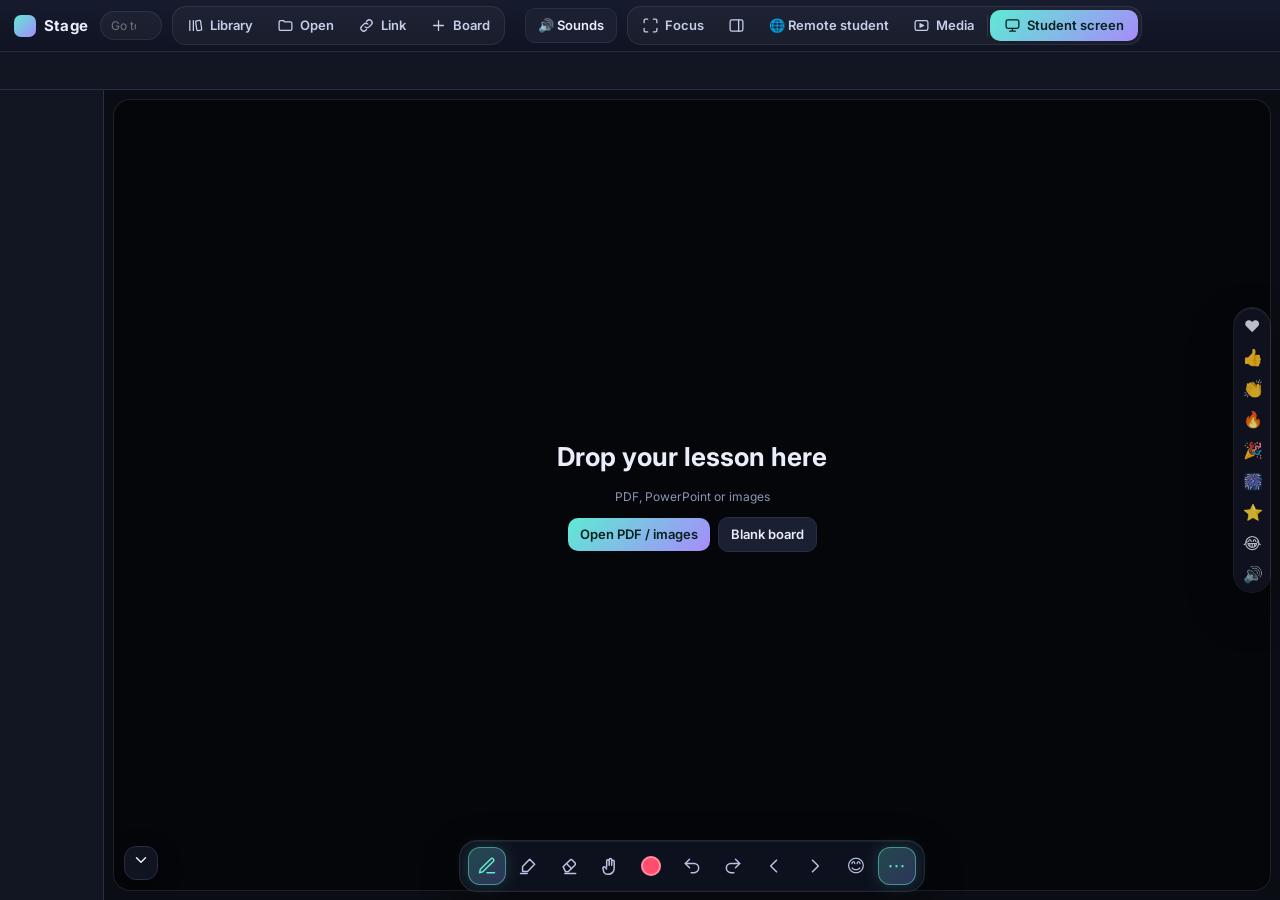
==== commit 846fe7ed: "Apply update zip" ====
--- a/stage.html
+++ b/stage.html
@@ -21,7 +21,7 @@
   <div id="ering"></div><div id="tmr"></div><div id="ovw"></div><div id="pick"><span></span></div><div id="cnt"></div><div id="ov"></div><div id="media"></div>
   <div class="sctl"><button class="btn" id="fol" onclick="S.follow=1;fx();need=1;this.style.display='none'" style="display:none">⟲ Follow teacher</button><button class="btn" onclick="zoomBy(1.3)">＋</button><button class="btn" onclick="zoomBy(1/1.3)">－</button><button class="btn pri" onclick="fs()">⛶ Full screen</button></div></div>
   <div class="tb" id="tb">
-   <button data-t="pen" class="on" title="Pen (P)">✏️</button><button onclick="undo()" title="Undo (Ctrl+Z)">↶</button><button onclick="redo()" title="Redo (Ctrl+Y)">↷</button><button onclick="clr()" title="Clear slide">🗑</button><button onclick="zoomBy(1.3)" title="Zoom in (+)">🔍</button><button data-t="hl" title="Highlighter (H)">🖍</button><button data-t="line" title="Line">╱</button><button data-t="rect" title="Box">▭</button><button data-t="eraser" title="Eraser (E)">⌫</button><button data-t="laser" title="Laser (L)">🔴</button><button data-t="spot" title="Spotlight (S)">🔦</button><button data-t="hand" title="Move / zoom (V)">✋</button><hr>
+   <button data-t="pen" class="on" title="Pen (P)">✏️</button><button onclick="undo()" title="Undo (Ctrl+Z)">↶</button><button onclick="redo()" title="Redo (Ctrl+Y)">↷</button><button onclick="clr()" title="Clear slide">🗑</button><button onclick="zoomBy(1.3)" title="Zoom in (+)">🔍</button><button data-t="hl" title="Highlighter (H)">🖍</button><button data-t="line" title="Line">╱</button><button data-t="rect" title="Box">▭</button><button data-t="text" title="Text (T)" style="font-weight:700;font-size:15px;font-family:Georgia,serif">T</button><button data-t="eraser" title="Eraser (E)">⌫</button><button data-t="laser" title="Laser (L)">🔴</button><button data-t="spot" title="Spotlight (S)">🔦</button><button data-t="hand" title="Move / zoom (V)">✋</button><hr>
    <button class="sw on" style="background:#ff4d6d" data-c="#ff4d6d"></button><button class="sw" style="background:#ffd23f" data-c="#ffd23f"></button><button class="sw" style="background:#2ee59d" data-c="#2ee59d"></button><button class="sw" style="background:#4cc9f0" data-c="#4cc9f0"></button><button class="sw" style="background:#fff" data-c="#ffffff"></button><button class="sw" style="background:#111;border-color:#555!important" data-c="#111111"></button>
    <input id="sz" type="range" min="2" max="24" value="4"><hr>
    
@@ -98,4 +98,6 @@
 <script src="js/stage/54-sounds-voice-clips.js"></script>
 <link rel="stylesheet" href="css/stage/55-stu-pgload.css" id="stu-pgload">
 <script src="js/stage/56-stu-pgload-js.js" id="stu-pgload-js"></script>
+<script src="js/stage/58-text-tool.js" id="text-tool"></script>
+<script src="js/stage/57-sync-perf.js"></script>
 </body></html>
